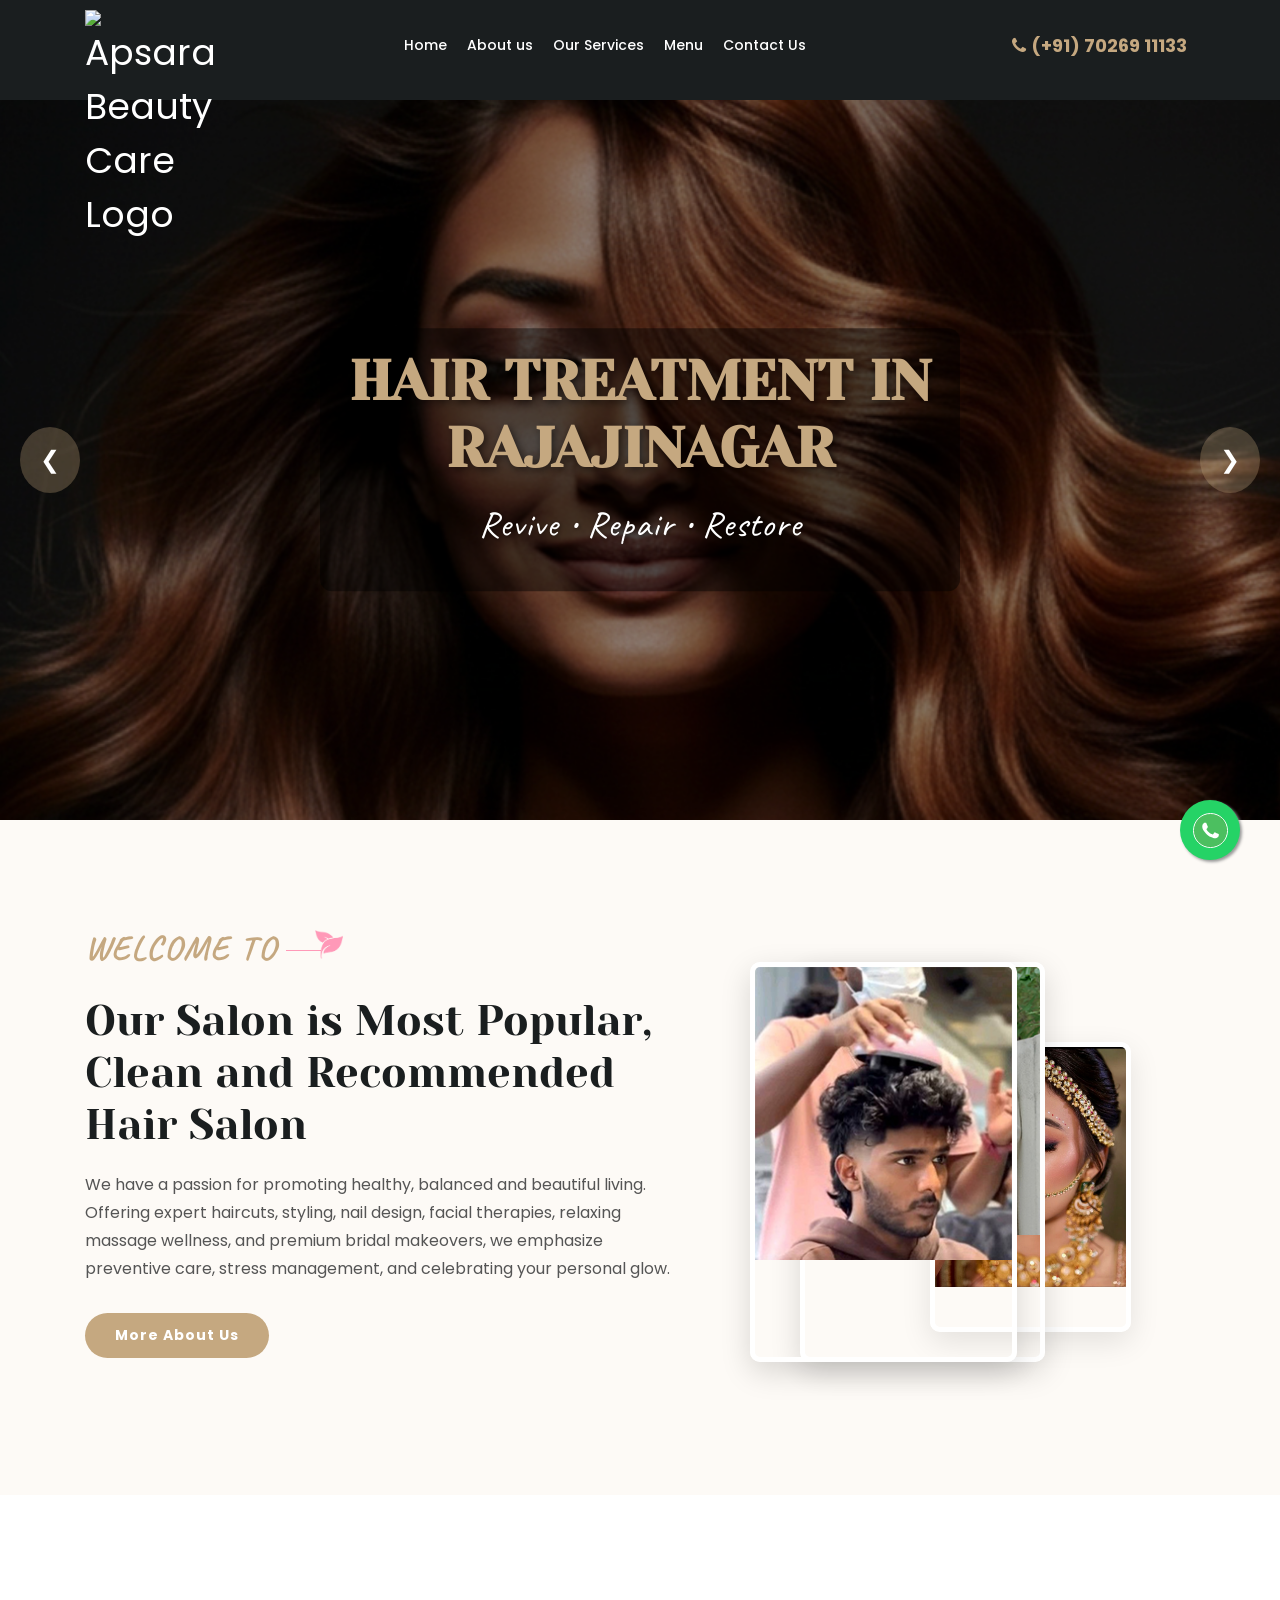
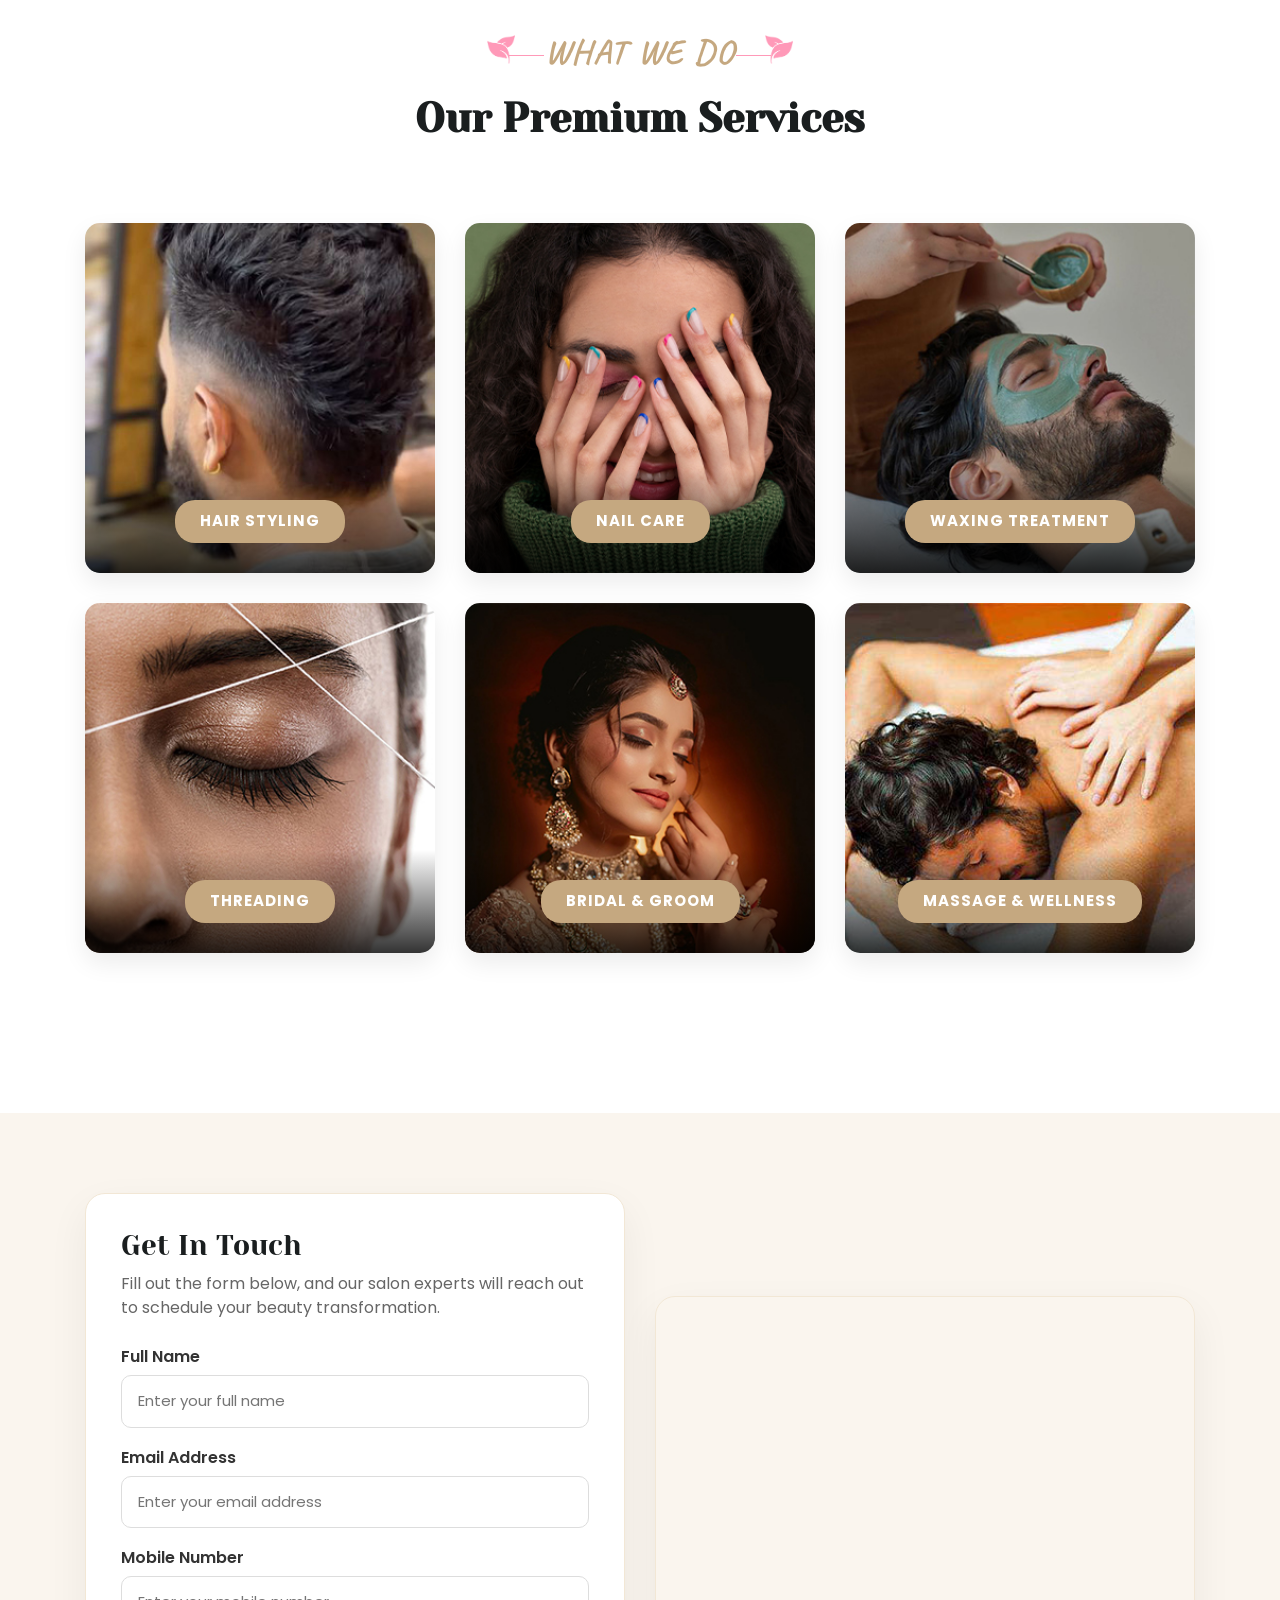
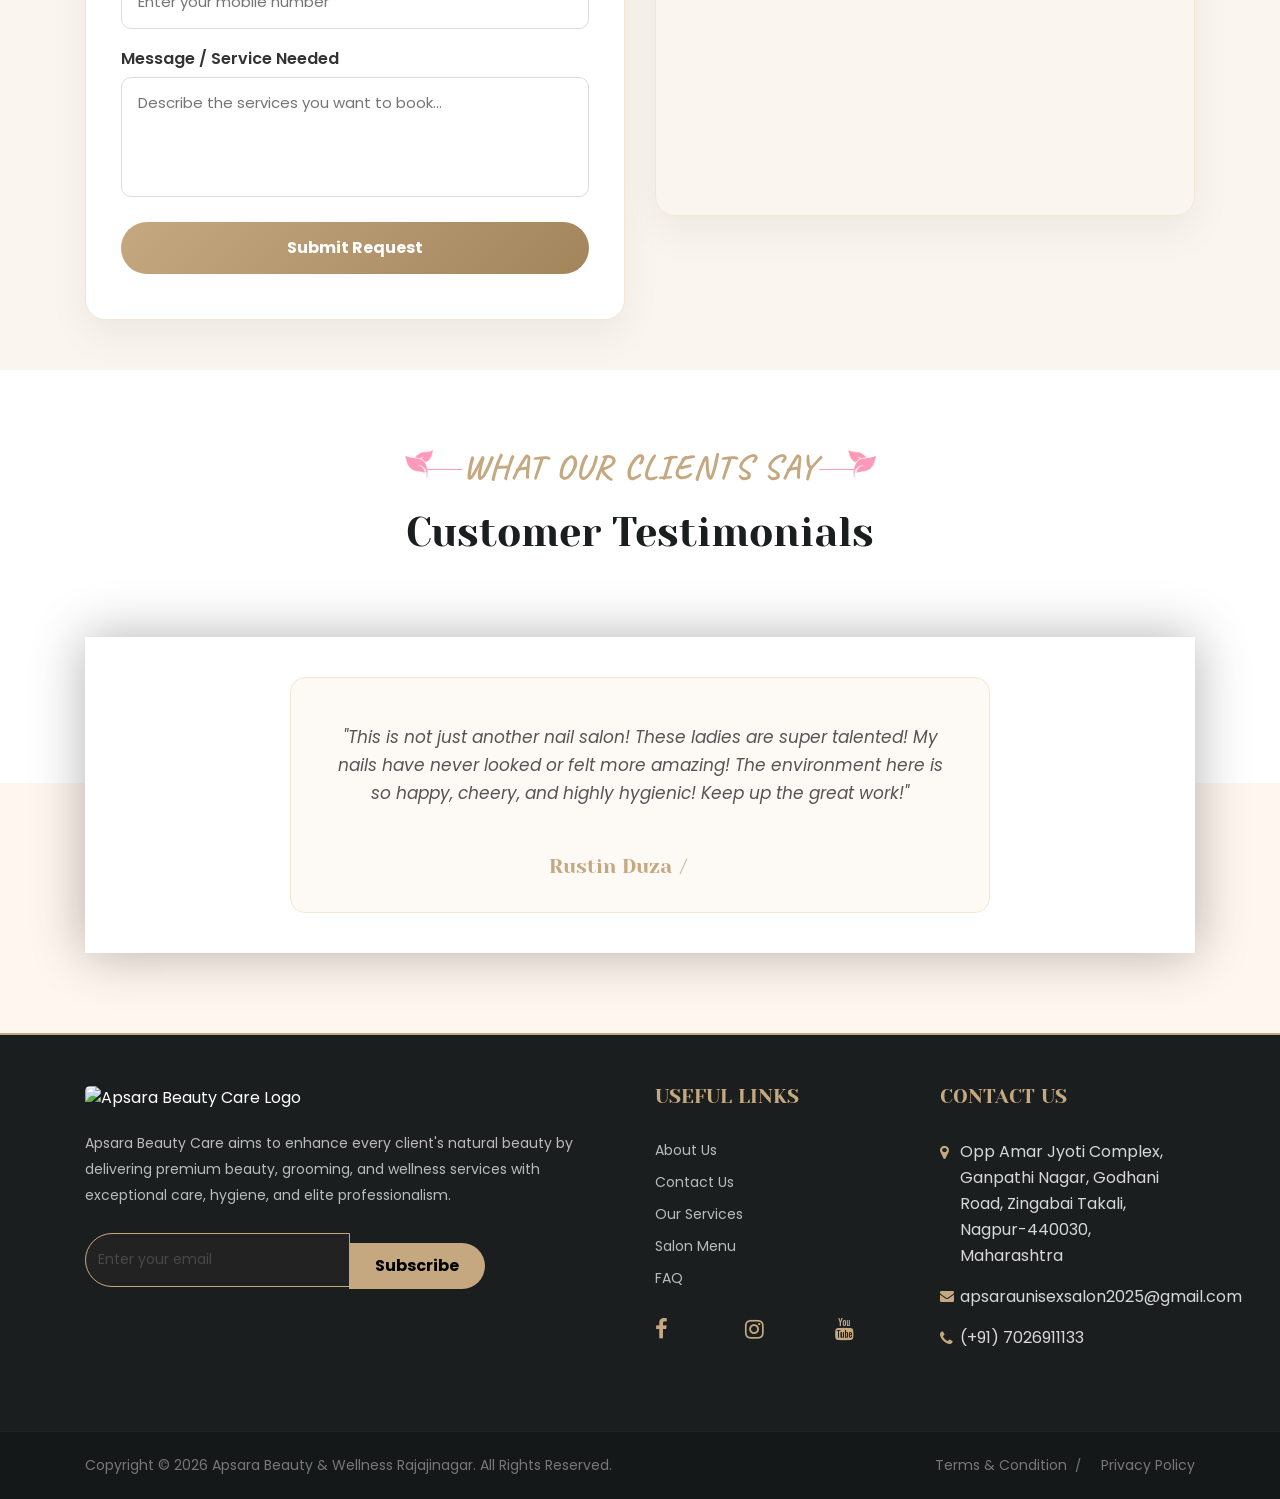
==== index.html @ 730476cd "feat: add initial project assets and core JavaScript dependencies" ====
﻿<!DOCTYPE html>
<html lang="en">

<head>
    <meta charset="utf-8">
    <meta http-equiv="X-UA-Compatible" content="IE=edge">
    <meta name="keywords"
        content="Apsara Beauty Care Rajajinagar, beauty care Rajajinagar, beauty salon Rajajinagar Bangalore, spa in Rajajinagar, skincare clinic Rajajinagar, beauty parlour Rajajinagar, best beauty salon Rajajinagar, facial treatment Rajajinagar, bridal makeup Rajajinagar, professional spa services Bangalore, organic skincare, beauty treatments West Bangalore">
    <meta name="author" content="Apsara Beauty Care">
    <meta name="robots" content="index, follow">
    <meta name="description"
        content="Apsara Beauty Care in Rajajinagar, Bangalore offers premium beauty treatments, professional spa services, and organic skincare. Experience expert facials, bridal makeup, and personalized beauty solutions. Book your appointment today!">

    <link rel="icon" href="https://www.apsarabeautycare.com/images/home/main logo_page-0001.jpg" type="image/x-icon">
    <link rel="shortcut icon" type="image/x-icon" href="https://www.apsarabeautycare.com/images/favicon.png">

    <title>Salon in Rajajinagar Bangalore – Haircuts, Bridal Makeup &amp; Skin Care Services</title>

    <meta name="viewport" content="width=device-width, initial-scale=1">

    <!-- CSS Stylesheets (Absolute paths for remote loading - will be localized) -->
    <link rel="stylesheet" type="text/css" href="css/bootstrap.min.css">
    <link rel="stylesheet" type="text/css" href="css/fontawesome/css/font-awesome.min.css">
    <link rel="stylesheet" type="text/css" href="css/owl.carousel.min.css">
    <link rel="stylesheet" type="text/css" href="css/bootstrap-select.min.css">
    <link rel="stylesheet" type="text/css" href="css/magnific-popup.min.css">
    <link rel="stylesheet" type="text/css" href="css/loader.min.css">
    <link rel="stylesheet" type="text/css" href="css/style.css">
    <link rel="stylesheet" type="text/css" href="css/flaticon.min.css">
    <link rel="stylesheet" type="text/css"
        href="https://www.apsarabeautycare.com/plugins/revolution/revolution/css/settings.css">
    <link rel="stylesheet" type="text/css"
        href="https://www.apsarabeautycare.com/plugins/revolution/revolution/css/navigation.css">

    <link href="https://fonts.googleapis.com/css?family=Yeseva+One&amp;display=swap" rel="stylesheet">
    <link href="https://fonts.googleapis.com/css?family=Caveat:400,700&amp;display=swap" rel="stylesheet">
    <link href="https://fonts.googleapis.com/css?family=Poppins&amp;display=swap" rel="stylesheet">
    <link rel="stylesheet" href="css/service.css">

    <style>
        /* Modern Hero Slide Animations & Styling */
        .slider-container {
            position: relative;
            width: 100%;
            height: 80vh;
            min-height: 500px;
            overflow: hidden;
            background: #111;
        }

        .slider {
            width: 100%;
            height: 100%;
            position: relative;
        }

        .slide {
            position: absolute;
            top: 0;
            left: 0;
            width: 100%;
            height: 100%;
            opacity: 0;
            transition: opacity 1s ease-in-out;
            display: flex;
            align-items: center;
            justify-content: center;
        }

        .slide.active {
            opacity: 1;
        }

        .slide img {
            width: 100%;
            height: 100%;
            object-fit: cover;
            filter: brightness(0.6);
        }

        .slide-content {
            position: absolute;
            text-align: center;
            color: #fff;
            z-index: 10;
            padding: 20px;
            max-width: 800px;
        }

        .slide-content h1 {
            font-family: 'Yeseva One', serif;
            font-size: 56px;
            color: #c5a880;
            text-shadow: 2px 2px 8px rgba(0, 0, 0, 0.6);
            margin-bottom: 15px;
            opacity: 0;
            transform: translateY(30px);
            transition: all 0.8s ease 0.4s;
        }

        .slide-content p {
            font-family: 'Caveat', cursive;
            font-size: 36px;
            color: #ffffff;
            text-shadow: 1px 1px 4px rgba(0, 0, 0, 0.5);
            opacity: 0;
            transform: translateY(20px);
            transition: all 0.8s ease 0.8s;
        }

        .slide.active .slide-content h1,
        .slide.active .slide-content p {
            opacity: 1;
            transform: translateY(0);
        }

        .arrow {
            position: absolute;
            top: 50%;
            transform: translateY(-50%);
            background: rgba(197, 168, 128, 0.3);
            border: none;
            color: white;
            font-size: 24px;
            padding: 15px 20px;
            cursor: pointer;
            border-radius: 50%;
            transition: 0.3s;
            z-index: 100;
        }

        .arrow:hover {
            background: rgba(197, 168, 128, 0.9);
            color: #000;
        }

        .arrow.prev {
            left: 20px;
        }

        .arrow.next {
            right: 20px;
        }

        /* Floating WhatsApp Widget styling */
        .wa-float {
            position: fixed;
            width: 60px;
            height: 60px;
            bottom: 40px;
            right: 40px;
            background-color: #25d366;
            color: #FFF;
            border-radius: 50px;
            text-align: center;
            font-size: 30px;
            box-shadow: 2px 2px 3px #999;
            z-index: 1000;
            display: flex;
            align-items: center;
            justify-content: center;
            transition: all 0.3s ease;
        }

        .wa-float:hover {
            transform: scale(1.1);
            background-color: #128c7e;
        }

        .wa-float svg {
            width: 35px;
            height: 35px;
            fill: currentColor;
        }

        /* Testimonial slider setup */
        .testimonial-home {
            padding: 40px 0;
        }

        .testimonial-2 {
            background: #fdfaf6;
            border: 1px solid #f2e7d5;
            padding: 30px;
            border-radius: 15px;
            text-align: center;
            max-width: 700px;
            margin: 0 auto;
        }

        .testimonial-text p {
            font-size: 17px;
            line-height: 28px;
            color: #555;
            font-style: italic;
        }

        .testimonial-name {
            font-family: 'Yeseva One', serif;
            color: #c5a880;
            font-size: 20px;
            margin-top: 15px;
            display: block;
        }

        /* Contact Form Styles */
        .contact-form {
            background: #ffffff;
            padding: 35px;
            border-radius: 20px;
            box-shadow: 0 15px 40px rgba(0, 0, 0, 0.06);
            border: 1px solid #f2e7d5;
        }

        .contact-form h2 {
            font-family: 'Yeseva One', serif;
            font-size: 28px;
            color: #1A1E1F;
            margin-bottom: 10px;
        }

        .contact-form p {
            color: #666;
            margin-bottom: 25px;
        }

        .contact-form .field {
            margin-bottom: 18px;
        }

        .contact-form label {
            display: block;
            margin-bottom: 6px;
            font-weight: 600;
            color: #333;
        }

        .contact-form input,
        .contact-form textarea {
            width: 100%;
            padding: 14px 16px;
            border-radius: 10px;
            border: 1px solid #ddd;
            font-size: 15px;
            transition: 0.3s;
        }

        .contact-form textarea {
            height: 120px;
            resize: none;
        }

        .contact-form input:focus,
        .contact-form textarea:focus {
            border-color: #c5a880;
            box-shadow: 0 0 8px rgba(197, 168, 128, 0.3);
            outline: none;
        }

        .contact-form button {
            width: 100%;
            padding: 14px;
            background: linear-gradient(135deg, #c5a880, #a3855c);
            color: #fff;
            border: none;
            border-radius: 30px;
            font-size: 16px;
            cursor: pointer;
            transition: 0.3s;
            font-weight: bold;
        }

        .contact-form button:hover {
            transform: translateY(-2px);
            box-shadow: 0 10px 25px rgba(197, 168, 128, 0.4);
        }

        .contact-map {
            width: 100%;
            height: 520px;
            border-radius: 20px;
            overflow: hidden;
            box-shadow: 0 15px 40px rgba(0, 0, 0, 0.06);
            border: 1px solid #f2e7d5;
        }

        .contact-map iframe {
            width: 100%;
            height: 100%;
            border: 0;
        }

        @media (max-width: 991px) {
            .contact-form {
                margin-bottom: 30px;
            }

            .slider-container {
                height: 60vh;
            }

            .slide-content h1 {
                font-size: 36px;
            }

            .slide-content p {
                font-size: 24px;
            }
        }
    </style>
</head>

<body id="bg">
    <div class="page-wraper">

        <!-- HEADER -->
        <header class="site-header header-style-1 mobile-sider-drawer-menu" style="background-color: #1A1E1F">
            <div class="sticky-wrapper" style="height: 100px;">
                <div class="sticky-header main-bar-wraper navbar-expand-lg is-fixed">
                    <div class="main-bar">
                        <div class="container">
                            <div class="logo-header">
                                <div class="logo-header-inner logo-header-one">
                                    <a href="index.html">
                                        <img src="https://www.apsarabeautycare.com/images/home/main logo_page-0001.jpg"
                                            alt="Apsara Beauty Care Logo">
                                    </a>
                                </div>
                            </div>

                            <!-- Mobile Menu Trigger -->
                            <button id="mobile-side-drawer" data-target=".header-nav" data-toggle="collapse"
                                type="button" class="navbar-toggler collapsed">
                                <span class="sr-only">Toggle navigation</span>
                                <span class="icon-bar icon-bar-first"></span>
                                <span class="icon-bar icon-bar-two"></span>
                                <span class="icon-bar icon-bar-three"></span>
                            </button>

                            <!-- Phone Call Link -->
                            <div class="extra-nav header-nav">
                                <div class="extra-cell">
                                    <a href="tel:+917026911133" class="text-gold px-2"
                                        style="font-size: 18px; font-weight: bold; color: #c5a880 !important; text-decoration: none;">
                                        <i class="fa fa-phone" style="margin-right: 5px;"></i>(+91) 70269 11133
                                    </a>
                                </div>
                            </div>

                            <!-- Navigation Menu -->
                            <div
                                class="nav-animation header-nav navbar-collapse collapse d-flex justify-content-center">
                                <ul class="nav navbar-nav">
                                    <li class="active"><a href="index.html">Home</a></li>
                                    <li><a href="about-1.html">About us</a></li>
                                    <li class="has-child">
                                        <a href="javascript:void(0);">Our Services</a>
                                        <div class="fa fa-angle-right submenu-toogle"></div>
                                        <ul class="sub-menu">
                                            <li><a href="hairstyling.html">Hair Services</a></li>
                                            <li><a href="nailservice.html">Nail Service</a></li>
                                            <li><a href="waxingservice.html">Waxing Service</a></li>
                                            <li><a href="threading.html">Threading Service</a></li>
                                            <li><a href="facial.html">Facial Service</a></li>
                                            <li><a href="massage&wellness.html">Massage &amp; Wellness Service</a></li>
                                            <li><a href="bridal.html">Bridal &amp; groom Service</a></li>
                                        </ul>
                                    </li>
                                    <li><a href="menu.html">Menu</a></li>
                                    <li><a href="contact-1.html">Contact Us</a></li>
                                </ul>
                            </div>
                        </div>
                    </div>
                </div>
            </div>
        </header>

        <!-- HERO BANNER / SLIDER -->
        <div class="slider-container">
            <div class="slider">
                <!-- Slide 1 -->
                <div class="slide active">
                    <img src="images/banner/hairtreatment.jpg" alt="Hair Treatment">
                    <div class="slide-content">
                        <h1>Hair Treatment in Rajajinagar</h1>
                        <p>Revive • Repair • Restore</p>
                    </div>
                </div>
                <!-- Slide 2 -->
                <div class="slide">
                    <img src="images/colarge/bridalbanner.jpg" alt="Bridal Makeup">
                    <div class="slide-content">
                        <h1>Bridal Makeup in Rajajinagar</h1>
                        <p>Your Perfect Wedding Look</p>
                    </div>
                </div>
                <!-- Slide 3 -->
                <div class="slide">
                    <img src="https://www.apsarabeautycare.com/images/banner/massagebanner (2).jpg"
                        alt="Relaxing Massage">
                    <div class="slide-content">
                        <h1>Relaxing Massage in Rajajinagar</h1>
                        <p>Feel the Calm &amp; Comfort</p>
                    </div>
                </div>
            </div>
            <button class="arrow prev">❮</button>
            <button class="arrow next">❯</button>
        </div>

        <!-- ABOUT SECTION -->
        <div class="section-full p-t80 p-b50 welcome-section-outer" style="background-color: #fdfaf6;">
            <div class="welcome-section-top">
                <div class="container">
                    <div class="row align-items-center">
                        <div class="col-lg-7 col-md-12">
                            <div class="welcom-to-section">
                                <div class="left wt-small-separator-outer">
                                    <div class="wt-small-separator">
                                        <div class="sep-leaf-left"><img src="images/sep-leaf-left.png"
                                                alt="Decoration Leaf"></div>
                                        <div
                                            style="color: #c5a880; font-weight: bold; text-transform: uppercase; letter-spacing: 2px;">
                                            Welcome to</div>
                                        <div class="sep-leaf-right"><img src="images/sep-leaf-right.png"
                                                alt="Decoration Leaf"></div>
                                    </div>
                                </div>
                                <h2
                                    style="font-family: 'Yeseva One', serif; font-size: 42px; line-height: 52px; color: #1A1E1F; margin-top: 15px; margin-bottom: 20px;">
                                    Our Salon is Most Popular, Clean and Recommended Hair Salon
                                </h2>
                                <p style="font-size: 16px; line-height: 28px; color: #555; margin-bottom: 30px;">
                                    We have a passion for promoting healthy, balanced and beautiful living. Offering
                                    expert haircuts, styling, nail design, facial therapies, relaxing massage wellness,
                                    and premium bridal makeovers, we emphasize preventive care, stress management, and
                                    celebrating your personal glow.
                                </p>
                                <div class="welcom-to-section-bottom">
                                    <div class="welcom-btn-position"><a href="about-1.html"
                                            class="site-button site-btn-effect"
                                            style="background-color: #c5a880; color: #fff; padding: 12px 30px; border-radius: 30px; font-weight: bold; text-decoration: none; display: inline-block; transition: 0.3s;">More
                                            About Us</a></div>
                                </div>
                                <div class="hilite-large-title"
                                    style="opacity: 0.03; font-size: 120px; font-family: 'Yeseva One', serif; position: absolute; top: -20px; left: -10px; z-index: -1;">
                                    <span>Welcome</span>
                                </div>
                            </div>
                        </div>
                        <div class="col-lg-5 col-md-12 m-t30">
                            <div class="img-colarge" style="position: relative; height: 400px; width: 100%;">
                                <div class="colarge-1"
                                    style="position: absolute; width: 60%; top: 0; left: 0; z-index: 3; box-shadow: 0 10px 30px rgba(0,0,0,0.15); border-radius: 10px; overflow: hidden; border: 5px solid #fff;">
                                    <img src="images/colarge/haircut.jpg" alt="Haircut Styling"
                                        style="width: 100%; display: block;">
                                </div>
                                <div class="colarge-2"
                                    style="position: absolute; width: 55%; bottom: 0; right: 0; z-index: 2; box-shadow: 0 10px 30px rgba(0,0,0,0.15); border-radius: 10px; overflow: hidden; border: 5px solid #fff;">
                                    <img src="images/banner/groom.jpg" alt="Grooming Care"
                                        style="width: 100%; display: block;">
                                </div>
                                <div class="colarge-3 slide-right"
                                    style="position: absolute; width: 45%; top: 20%; right: 10%; z-index: 1; box-shadow: 0 10px 30px rgba(0,0,0,0.1); border-radius: 10px; overflow: hidden; border: 5px solid #fff;">
                                    <img src="images/banner/click1.jpg" alt="Nail Services"
                                        style="width: 100%; display: block;">
                                </div>
                            </div>
                        </div>
                    </div>
                </div>
            </div>
        </div>

        <!-- SERVICES GRID SECTION -->
        <div class="section-full p-t80 p-b70 bg-white bg-no-repeat bg-top-right"
            style="background-image:url(https://www.apsarabeautycare.com/images/background/bubble-bg.png)">
            <section class="services">
                <div class="container">
                    <div class="center wt-small-separator-outer section-head text-center m-b50">
                        <div class="wt-small-separator d-inline-flex">
                            <div class="sep-leaf-left"><img src="images/sep-leaf-left.png" alt=""></div>
                            <div
                                style="color: #c5a880; font-weight: bold; text-transform: uppercase; letter-spacing: 2px;">
                                What We Do</div>
                            <div class="sep-leaf-right"><img src="images/sep-leaf-right.png" alt=""></div>
                        </div>
                        <h2
                            style="font-family: 'Yeseva One', serif; font-size: 40px; color: #1A1E1F; margin-top: 10px;">
                            Our Premium Services</h2>
                    </div>

                    <div class="row">
                        <!-- Service Card 1: Hair -->
                        <div class="col-lg-4 col-md-6 col-sm-12 m-b30">
                            <div class="service-card-new"
                                style="position: relative; border-radius: 15px; overflow: hidden; box-shadow: 0 10px 25px rgba(0,0,0,0.08); transition: 0.3s; height: 350px;">
                                <img src="images/banner/click.jpg" alt="Hair Service"
                                    style="width: 100%; height: 100%; object-fit: cover;">
                                <div
                                    style="position: absolute; bottom: 0; left: 0; width: 100%; background: linear-gradient(to top, rgba(0,0,0,0.8), transparent); padding: 30px 20px; text-align: center;">
                                    <a href="hairstyling.html" class="service-btn"
                                        style="background-color: #c5a880; color: #fff; padding: 10px 25px; border-radius: 20px; font-weight: bold; text-decoration: none; display: inline-block; transition: 0.3s; text-transform: uppercase; letter-spacing: 1px;">Hair
                                        Styling</a>
                                </div>
                            </div>
                        </div>
                        <!-- Service Card 2: Nail -->
                        <div class="col-lg-4 col-md-6 col-sm-12 m-b30">
                            <div class="service-card-new"
                                style="position: relative; border-radius: 15px; overflow: hidden; box-shadow: 0 10px 25px rgba(0,0,0,0.08); transition: 0.3s; height: 350px;">
                                <img src="images/colarge/nail.jpg" alt="Nail Service"
                                    style="width: 100%; height: 100%; object-fit: cover;">
                                <div
                                    style="position: absolute; bottom: 0; left: 0; width: 100%; background: linear-gradient(to top, rgba(0,0,0,0.8), transparent); padding: 30px 20px; text-align: center;">
                                    <a href="nailservice.html" class="service-btn"
                                        style="background-color: #c5a880; color: #fff; padding: 10px 25px; border-radius: 20px; font-weight: bold; text-decoration: none; display: inline-block; transition: 0.3s; text-transform: uppercase; letter-spacing: 1px;">Nail
                                        Care</a>
                                </div>
                            </div>
                        </div>
                        <!-- Service Card 3: Waxing -->
                        <div class="col-lg-4 col-md-6 col-sm-12 m-b30">
                            <div class="service-card-new"
                                style="position: relative; border-radius: 15px; overflow: hidden; box-shadow: 0 10px 25px rgba(0,0,0,0.08); transition: 0.3s; height: 350px;">
                                <img src="images/colarge/facewax.jpg" alt="Waxing Service"
                                    style="width: 100%; height: 100%; object-fit: cover;">
                                <div
                                    style="position: absolute; bottom: 0; left: 0; width: 100%; background: linear-gradient(to top, rgba(0,0,0,0.8), transparent); padding: 30px 20px; text-align: center;">
                                    <a href="waxingservice.html" class="service-btn"
                                        style="background-color: #c5a880; color: #fff; padding: 10px 25px; border-radius: 20px; font-weight: bold; text-decoration: none; display: inline-block; transition: 0.3s; text-transform: uppercase; letter-spacing: 1px;">Waxing
                                        Treatment</a>
                                </div>
                            </div>
                        </div>
                        <!-- Service Card 4: Threading -->
                        <div class="col-lg-4 col-md-6 col-sm-12 m-b30">
                            <div class="service-card-new"
                                style="position: relative; border-radius: 15px; overflow: hidden; box-shadow: 0 10px 25px rgba(0,0,0,0.08); transition: 0.3s; height: 350px;">
                                <img src="images/colarge/eyebrow.jpg" alt="Threading Service"
                                    style="width: 100%; height: 100%; object-fit: cover;">
                                <div
                                    style="position: absolute; bottom: 0; left: 0; width: 100%; background: linear-gradient(to top, rgba(0,0,0,0.8), transparent); padding: 30px 20px; text-align: center;">
                                    <a href="threading.html" class="service-btn"
                                        style="background-color: #c5a880; color: #fff; padding: 10px 25px; border-radius: 20px; font-weight: bold; text-decoration: none; display: inline-block; transition: 0.3s; text-transform: uppercase; letter-spacing: 1px;">Threading</a>
                                </div>
                            </div>
                        </div>
                        <!-- Service Card 5: Bridal & Groom -->
                        <div class="col-lg-4 col-md-6 col-sm-12 m-b30">
                            <div class="service-card-new"
                                style="position: relative; border-radius: 15px; overflow: hidden; box-shadow: 0 10px 25px rgba(0,0,0,0.08); transition: 0.3s; height: 350px;">
                                <img src="images/colarge/bridal.jpg" alt="Bridal Service"
                                    style="width: 100%; height: 100%; object-fit: cover;">
                                <div
                                    style="position: absolute; bottom: 0; left: 0; width: 100%; background: linear-gradient(to top, rgba(0,0,0,0.8), transparent); padding: 30px 20px; text-align: center;">
                                    <a href="bridal.html" class="service-btn"
                                        style="background-color: #c5a880; color: #fff; padding: 10px 25px; border-radius: 20px; font-weight: bold; text-decoration: none; display: inline-block; transition: 0.3s; text-transform: uppercase; letter-spacing: 1px;">Bridal
                                        &amp; Groom</a>
                                </div>
                            </div>
                        </div>
                        <!-- Service Card 6: Massage & Wellness -->
                        <div class="col-lg-4 col-md-6 col-sm-12 m-b30">
                            <div class="service-card-new"
                                style="position: relative; border-radius: 15px; overflow: hidden; box-shadow: 0 10px 25px rgba(0,0,0,0.08); transition: 0.3s; height: 350px;">
                                <img src="images/colarge/massage.jpg" alt="Massage Service"
                                    style="width: 100%; height: 100%; object-fit: cover;">
                                <div
                                    style="position: absolute; bottom: 0; left: 0; width: 100%; background: linear-gradient(to top, rgba(0,0,0,0.8), transparent); padding: 30px 20px; text-align: center;">
                                    <a href="massage&wellness.html" class="service-btn"
                                        style="background-color: #c5a880; color: #fff; padding: 10px 25px; border-radius: 20px; font-weight: bold; text-decoration: none; display: inline-block; transition: 0.3s; text-transform: uppercase; letter-spacing: 1px;">Massage
                                        &amp; Wellness</a>
                                </div>
                            </div>
                        </div>
                    </div>
                </div>
            </section>
        </div>

        <!-- GET IN TOUCH / BOOKING & MAP SECTION -->
        <div class="section-full p-t80 p-b50" style="background-color: #faf5ee;">
            <div class="container">
                <div class="section-content">
                    <div class="row align-items-center">
                        <div class="col-lg-6 col-md-12 col-sm-12">
                            <div class="contact-form">
                                <h2>Get In Touch</h2>
                                <p>Fill out the form below, and our salon experts will reach out to schedule your beauty
                                    transformation.</p>
                                <form method="post" action="send.php">
                                    <div class="field">
                                        <label>Full Name</label>
                                        <input type="text" name="name" placeholder="Enter your full name" required>
                                    </div>
                                    <div class="field">
                                        <label>Email Address</label>
                                        <input type="email" name="email" placeholder="Enter your email address"
                                            required>
                                    </div>
                                    <div class="field">
                                        <label>Mobile Number</label>
                                        <input type="tel" name="phone" placeholder="Enter your mobile number">
                                    </div>
                                    <div class="field">
                                        <label>Message / Service Needed</label>
                                        <textarea name="message" placeholder="Describe the services you want to book..."
                                            required></textarea>
                                    </div>
                                    <button type="submit">Submit Request</button>
                                </form>
                                <div id="statusMsg" style="margin-top:10px;"></div>
                            </div>
                        </div>
                        <div class="col-lg-6 col-md-12 col-sm-12">
                            <div class="contact-map">
                                <iframe
                                    src="https://www.google.com/maps/embed?pb=!1m14!1m12!1m3!1d62201.36888911301!2d77.54085247384413!3d12.998338803625968!2m3!1f0!2f0!3f0!3m2!1i1024!2i768!4f13.1!5e0!3m2!1sen!2sin!4v1767880446849!5m2!1sen!2sin"
                                    allowfullscreen="" loading="lazy"
                                    referrerpolicy="no-referrer-when-downgrade"></iframe>
                            </div>
                        </div>
                    </div>
                </div>
            </div>
        </div>

        <!-- TESTIMONIALS SECTION -->
        <div class="section-full p-t80 p-b80 bg-white testimonial-2-outer">
            <div class="container">
                <div class="center wt-small-separator-outer section-head text-center m-b50">
                    <div class="wt-small-separator d-inline-flex">
                        <div class="sep-leaf-left"><img src="images/sep-leaf-left.png" alt=""></div>
                        <div style="color: #c5a880; font-weight: bold; text-transform: uppercase; letter-spacing: 2px;">
                            What our clients say</div>
                        <div class="sep-leaf-right"><img src="images/sep-leaf-right.png" alt=""></div>
                    </div>
                    <h2 style="font-family: 'Yeseva One', serif; font-size: 40px; color: #1A1E1F; margin-top: 10px;">
                        Customer Testimonials</h2>
                </div>

                <div class="section-content testimonial-home bg-cover"
                    style="background-image:url(https://www.apsarabeautycare.com/images/background/add-bg.png)">
                    <div class="testimonial-2">
                        <div class="testimonial-content">
                            <div class="testimonial-text">
                                <p>"This is not just another nail salon! These ladies are super talented! My nails have
                                    never looked or felt more amazing! The environment here is so happy, cheery, and
                                    highly hygienic! Keep up the great work!"</p>
                            </div>
                            <div class="testimonial-detail clearfix">
                                <div class="testimonial-info">
                                    <span class="testimonial-name">Rustin Duza</span>
                                </div>
                            </div>
                        </div>
                    </div>
                </div>
            </div>
        </div>

        <!-- FOOTER -->
        <footer class="site-footer footer-large text-white"
            style="background-color: #1A1E1F; border-top: 2px solid #c5a880;">
            <div class="footer-top p-t80 p-b40">
                <div class="container">
                    <div class="row">
                        <!-- Footer Col 1: About & Newsletter -->
                        <div class="col-lg-6 col-md-12 col-sm-12 m-b30">
                            <div class="widget widget_about">
                                <div class="logo-footer clearfix p-b20">
                                    <a href="index.html">
                                        <img src="https://www.apsarabeautycare.com/images/home/main logo_page-0001.jpg"
                                            alt="Apsara Beauty Care Logo" style="width: 120px; border-radius: 5px;">
                                    </a>
                                </div>
                                <p style="color: #bbb; line-height: 26px; margin-bottom: 25px;">
                                    Apsara Beauty Care aims to enhance every client's natural beauty by delivering
                                    premium beauty, grooming, and wellness services with exceptional care, hygiene, and
                                    elite professionalism.
                                </p>
                                <div class="newsletter-input" style="max-width: 400px;">
                                    <div class="input-group">
                                        <input id="email-subscribe" type="text" class="form-control"
                                            placeholder="Enter your email"
                                            style="border-radius: 30px 0 0 30px; border: 1px solid #c5a880; background: #222; color: #fff;">
                                        <div class="input-group-append">
                                            <button type="submit" class="btn"
                                                style="background-color: #c5a880; color: #000; font-weight: bold; border-radius: 0 30px 30px 0; padding: 10px 25px; transition: 0.3s;">Subscribe</button>
                                        </div>
                                    </div>
                                </div>
                            </div>
                        </div>

                        <!-- Footer Col 2: Useful Links -->
                        <div class="col-lg-3 col-md-6 col-sm-12 m-b30">
                            <div class="widget widget_services">
                                <h4 class="widget-title"
                                    style="font-family: 'Yeseva One', serif; font-size: 20px; color: #c5a880; margin-bottom: 25px; text-transform: uppercase;">
                                    Useful Links</h4>
                                <ul style="list-style: none; padding-left: 0; line-height: 36px;">
                                    <li><a href="about-1.html"
                                            style="color: #bbb; text-decoration: none; transition: 0.3s;">About Us</a>
                                    </li>
                                    <li><a href="contact-1.html"
                                            style="color: #bbb; text-decoration: none; transition: 0.3s;">Contact Us</a>
                                    </li>
                                    <li><a href="services-1.html"
                                            style="color: #bbb; text-decoration: none; transition: 0.3s;">Our
                                            Services</a></li>
                                    <li><a href="menu.html"
                                            style="color: #bbb; text-decoration: none; transition: 0.3s;">Salon Menu</a>
                                    </li>
                                    <li><a href="javascript:void(0);"
                                            style="color: #bbb; text-decoration: none; transition: 0.3s;">FAQ</a></li>
                                </ul>
                                <ul style="list-style: none; padding-left: 0; display: flex; margin-top: 20px;">
                                    <li style="margin-right: 15px;"><a
                                            href="https://www.facebook.com/share/p/1Bg66G38jL/" target="_blank"
                                            style="color: #c5a880; font-size: 22px;"><i class="fa fa-facebook"></i></a>
                                    </li>
                                    <li style="margin-right: 15px;"><a
                                            href="https://www.instagram.com/salon_rajajinagar?igsh=dTg0MzBpd2xlc2pu"
                                            target="_blank" style="color: #c5a880; font-size: 22px;"><i
                                                class="fa fa-instagram"></i></a></li>
                                    <li><a href="javascript:void(0);" style="color: #c5a880; font-size: 22px;"><i
                                                class="fa fa-youtube"></i></a></li>
                                </ul>
                            </div>
                        </div>

                        <!-- Footer Col 3: Contact Info -->
                        <div class="col-lg-3 col-md-6 col-sm-12 m-b30">
                            <div class="widget recent-posts-entry">
                                <h4 class="widget-title"
                                    style="font-family: 'Yeseva One', serif; font-size: 20px; color: #c5a880; margin-bottom: 25px; text-transform: uppercase;">
                                    Contact Us</h4>
                                <ul class="widget_address"
                                    style="list-style: none; padding-left: 0; line-height: 28px; color: #bbb;">
                                    <li style="margin-bottom: 15px;"><i class="fa fa-map-marker"
                                            style="color: #c5a880; margin-right: 10px; font-size: 16px;"></i>Opp Amar
                                        Jyoti Complex, Ganpathi Nagar, Godhani Road, Zingabai Takali, Nagpur-440030,
                                        Maharashtra</li>
                                    <li style="margin-bottom: 15px;"><i class="fa fa-envelope"
                                            style="color: #c5a880; margin-right: 10px; font-size: 14px;"></i>
                                        apsaraunisexsalon2025@gmail.com</li>
                                    <li><i class="fa fa-phone"
                                            style="color: #c5a880; margin-right: 10px; font-size: 16px;"></i>(+91)
                                        7026911133</li>
                                </ul>
                            </div>
                        </div>
                    </div>
                </div>
            </div>

            <!-- Bottom Footer Bar -->
            <div class="footer-bottom"
                style="background-color: #151819; padding: 20px 0; border-top: 1px solid rgba(255,255,255,0.05);">
                <div class="container">
                    <div class="row align-items-center">
                        <div class="col-md-6 text-center text-md-left">
                            <span class="copyrights-text" style="color: #777; font-size: 14px;">Copyright © 2026 Apsara
                                Beauty &amp; Wellness Rajajinagar. All Rights Reserved.</span>
                        </div>
                        <div class="col-md-6 text-center text-md-right mt-2 mt-md-0">
                            <ul class="copyrights-nav"
                                style="list-style: none; padding-left: 0; display: inline-flex; margin-bottom: 0;">
                                <li style="margin-left: 20px;"><a href="javascript:void(0);"
                                        style="color: #777; font-size: 14px; text-decoration: none;">Terms &amp;
                                        Condition</a></li>
                                <li style="margin-left: 20px;"><a href="javascript:void(0);"
                                        style="color: #777; font-size: 14px; text-decoration: none;">Privacy Policy</a>
                                </li>
                            </ul>
                        </div>
                    </div>
                </div>
            </div>
        </footer>

        <!-- Scroll to Top Button -->
        <button class="scroltop"
            style="background-color: #c5a880; border: none; border-radius: 5px; color: #fff; width: 40px; height: 40px; position: fixed; bottom: 40px; left: 40px; display: none; z-index: 999; cursor: pointer; justify-content: center; align-items: center; box-shadow: 0 5px 15px rgba(0,0,0,0.1);"><span
                class="fa fa-angle-up relative" id="btn-vibrate" style="font-size: 20px;"></span></button>
    </div>

    <!-- WhatsApp Floating Widget -->
    <a href="https://wa.me/+917026911133" target="_blank" class="wa-float" aria-label="Chat on WhatsApp">
        <svg viewBox="0 0 24 24">
            <path
                d="M17.472 14.382c-.297-.149-1.758-.867-2.03-.967-.273-.099-.472-.149-.67.149-.198.297-.768.967-.94 1.165-.173.198-.347.223-.644.074-.297-.149-1.255-.462-2.39-1.475-.883-.788-1.48-1.761-1.653-2.059-.173-.297-.018-.458.13-.606.134-.133.297-.347.446-.521.149-.173.198-.298.298-.497.099-.198.05-.372-.025-.521-.075-.148-.669-1.611-.916-2.207-.242-.579-.487-.501-.67-.51l-.57-.01c-.198 0-.52.074-.792.372-.272.297-1.04 1.016-1.04 2.479 0 1.462 1.065 2.875 1.213 3.074.149.198 2.095 3.2 5.077 4.487.71.306 1.263.489 1.694.626.712.227 1.36.195 1.872.118.571-.085 1.758-.718 2.007-1.413.248-.695.248-1.29.173-1.413-.074-.124-.272-.198-.57-.347z"
                fill="white"></path>
            <path
                d="M20.52 3.48A11.94 11.94 0 0 0 12 0C5.373 0 .12 5.253.12 11.88c0 2.118.558 4.178 1.611 6.018L0 24l6.305-1.654a11.86 11.86 0 0 0 5.667 1.46h.028c6.627 0 11.88-5.253 11.88-11.88 0-3.18-1.243-6.166-3.96-8.345z"
                fill="white" opacity="0.2"></path>
        </svg>
    </a>

    <!-- Core Scripts (Linked to original files - will be downloaded and localized) -->
    <script src="js/jquery-2.2.0.min.js"></script>
    <script src="js/popper.min.js"></script>
    <script src="js/bootstrap.min.js"></script>
    <script src="js/bootstrap-select.min.js"></script>
    <script src="js/magnific-popup.min.js"></script>
    <script src="js/waypoints.min.js"></script>
    <script src="js/counterup.min.js"></script>
    <script src="js/waypoints-sticky.min.js"></script>
    <script src="js/isotope.pkgd.min.js"></script>
    <script src="js/owl.carousel.min.js"></script>
    <script src="js/stellar.min.js"></script>
    <script src="js/theia-sticky-sidebar.js"></script>
    <script src="js/custom.js"></script>

    <!-- Slider JS Logic -->
    <script>
        // Custom Hero Slide Logic
        const slides = document.querySelectorAll(".slide");
        const nextBtn = document.querySelector(".next");
        const prevBtn = document.querySelector(".prev");
        let currentIndex = 0;
        let autoSlide;

        function showSlide(index) {
            slides.forEach(slide => slide.classList.remove("active"));
            slides[index].classList.add("active");
        }
        function nextSlide() {
            currentIndex = (currentIndex + 1) % slides.length;
            showSlide(currentIndex);
        }
        function prevSlide() {
            currentIndex = (currentIndex - 1 + slides.length) % slides.length;
            showSlide(currentIndex);
        }
        function startAutoSlide() {
            autoSlide = setInterval(nextSlide, 4500);
        }
        function stopAutoSlide() {
            clearInterval(autoSlide);
        }

        nextBtn.addEventListener("click", () => { stopAutoSlide(); nextSlide(); startAutoSlide(); });
        prevBtn.addEventListener("click", () => { stopAutoSlide(); prevSlide(); startAutoSlide(); });
        startAutoSlide();

        // Scroll to top button visibility toggle
        window.addEventListener('scroll', () => {
            const scrollBtn = document.querySelector('.scroltop');
            if (window.scrollY > 300) {
                scrollBtn.style.display = 'flex';
            } else {
                scrollBtn.style.display = 'none';
            }
        });

        // Smooth scroll to top
        document.querySelector('.scroltop').addEventListener('click', () => {
            window.scrollTo({
                top: 0,
                behavior: 'smooth'
            });
        });
    </script>
</body>

</html>
---- css/loader.min.css ----
.cssload-loader * {
	box-sizing: border-box;
		-o-box-sizing: border-box;
		-ms-box-sizing: border-box;
		-webkit-box-sizing: border-box;
		-moz-box-sizing: border-box;
}

.cssload-loader {
	position: absolute;
	left: 50%;
	overflow: hidden;
	
	width: 150px;
	height: 150px;
	
	margin-top: -75px;
	margin-left: -75px;
	
	perspective: 450px;
		-o-perspective: 450px;
		-ms-perspective: 450px;
		-webkit-perspective: 450px;
		-moz-perspective: 450px;
	transform-style: perserve-3d;
		-o-transform-style: perserve-3d;
		-ms-transform-style: perserve-3d;
		-webkit-transform-style: perserve-3d;
		-moz-transform-style: perserve-3d;
}

.cssload-dots {
	position: absolute;
	top: 0;
	left: 0;
	
	width: 100%;
	height: 100%;
	
	perspective: 450px;
		-o-perspective: 450px;
		-ms-perspective: 450px;
		-webkit-perspective: 450px;
		-moz-perspective: 450px;
	transform-style: perserve-3d;
		-o-transform-style: perserve-3d;
		-ms-transform-style: perserve-3d;
		-webkit-transform-style: perserve-3d;
		-moz-transform-style: perserve-3d;
	
	animation: cssload-dots 7800ms cubic-bezierrgb(0,0,0) infinite;
		-o-animation: cssload-dots 7800ms cubic-bezierrgb(0,0,0) infinite;
		-ms-animation: cssload-dots 7800ms cubic-bezierrgb(0,0,0) infinite;
		-webkit-animation: cssload-dots 7800ms cubic-bezierrgb(0,0,0) infinite;
		-moz-animation: cssload-dots 7800ms cubic-bezierrgb(0,0,0) infinite;
}



.cssload-dot {
	position: absolute;
	top: 50%;
	left: 50%;
	
	width: 15px;
	height: 15px;
	
	margin-top: -7px;
	margin-left: -7px;
	
	border-radius: 749px;
	
	background-color: rgb(84,31,92);
	
	transform-style: perserve-3d;
		-o-transform-style: perserve-3d;
		-ms-transform-style: perserve-3d;
		-webkit-transform-style: perserve-3d;
		-moz-transform-style: perserve-3d;
	
	animation: cssload-dot 1950ms cubic-bezier(.7,.05,.39,.88) infinite;
		-o-animation: cssload-dot 1950ms cubic-bezier(.7,.05,.39,.88) infinite;
		-ms-animation: cssload-dot 1950ms cubic-bezier(.7,.05,.39,.88) infinite;
		-webkit-animation: cssload-dot 1950ms cubic-bezier(.7,.05,.39,.88) infinite;
		-moz-animation: cssload-dot 1950ms cubic-bezier(.7,.05,.39,.88) infinite;
}

.cssload-dot:nth-child(1) {
	transform: translateY(-30px);
		-o-transform: translateY(-30px);
		-ms-transform: translateY(-30px);
		-webkit-transform: translateY(-30px);
		-moz-transform: translateY(-30px);
}

.cssload-dot:nth-child(2) {
	transform: translateX(-15px) translateY(-15px);
		-o-transform: translateX(-15px) translateY(-15px);
		-ms-transform: translateX(-15px) translateY(-15px);
		-webkit-transform: translateX(-15px) translateY(-15px);
		-moz-transform: translateX(-15px) translateY(-15px);
	animation-name: cssload-dot2;
		-o-animation-name: cssload-dot2;
		-ms-animation-name: cssload-dot2;
		-webkit-animation-name: cssload-dot2;
		-moz-animation-name: cssload-dot2;
}

.cssload-dot:nth-child(3) {
	transform: translateX(15px) translateY(-15px);
		-o-transform: translateX(15px) translateY(-15px);
		-ms-transform: translateX(15px) translateY(-15px);
		-webkit-transform: translateX(15px) translateY(-15px);
		-moz-transform: translateX(15px) translateY(-15px);
	animation-name: cssload-dot3;
		-o-animation-name: cssload-dot3;
		-ms-animation-name: cssload-dot3;
		-webkit-animation-name: cssload-dot3;
		-moz-animation-name: cssload-dot3;
}

.cssload-dot:nth-child(4) {
	transform: translateX(-30px) translateY(0px);
		-o-transform: translateX(-30px) translateY(0px);
		-ms-transform: translateX(-30px) translateY(0px);
		-webkit-transform: translateX(-30px) translateY(0px);
		-moz-transform: translateX(-30px) translateY(0px);
	animation-name: cssload-dot4;
		-o-animation-name: cssload-dot4;
		-ms-animation-name: cssload-dot4;
		-webkit-animation-name: cssload-dot4;
		-moz-animation-name: cssload-dot4;
}

.cssload-dot:nth-child(5) {
	transform: translateX(0px) translateY(0px);
		-o-transform: translateX(0px) translateY(0px);
		-ms-transform: translateX(0px) translateY(0px);
		-webkit-transform: translateX(0px) translateY(0px);
		-moz-transform: translateX(0px) translateY(0px);
	animation-name: cssload-dot5;
		-o-animation-name: cssload-dot5;
		-ms-animation-name: cssload-dot5;
		-webkit-animation-name: cssload-dot5;
		-moz-animation-name: cssload-dot5;
}

.cssload-dot:nth-child(6) {
	transform: translateX(30px) translateY(0px);
		-o-transform: translateX(30px) translateY(0px);
		-ms-transform: translateX(30px) translateY(0px);
		-webkit-transform: translateX(30px) translateY(0px);
		-moz-transform: translateX(30px) translateY(0px);
	animation-name: cssload-dot6;
		-o-animation-name: cssload-dot6;
		-ms-animation-name: cssload-dot6;
		-webkit-animation-name: cssload-dot6;
		-moz-animation-name: cssload-dot6;
}

.cssload-dot:nth-child(7) {
	transform: translateX(-15px) translateY(15px);
		-o-transform: translateX(-15px) translateY(15px);
		-ms-transform: translateX(-15px) translateY(15px);
		-webkit-transform: translateX(-15px) translateY(15px);
		-moz-transform: translateX(-15px) translateY(15px);
	animation-name: cssload-dot7;
		-o-animation-name: cssload-dot7;
		-ms-animation-name: cssload-dot7;
		-webkit-animation-name: cssload-dot7;
		-moz-animation-name: cssload-dot7;
}

.cssload-dot:nth-child(8) {
	transform: translateX(15px) translateY(15px);
		-o-transform: translateX(15px) translateY(15px);
		-ms-transform: translateX(15px) translateY(15px);
		-webkit-transform: translateX(15px) translateY(15px);
		-moz-transform: translateX(15px) translateY(15px);
	animation-name: cssload-dot8;
		-o-animation-name: cssload-dot8;
		-ms-animation-name: cssload-dot8;
		-webkit-animation-name: cssload-dot8;
		-moz-animation-name: cssload-dot8;
}

.cssload-dot:nth-child(9) {
	transform: translateX(0px) translateY(30px);
		-o-transform: translateX(0px) translateY(30px);
		-ms-transform: translateX(0px) translateY(30px);
		-webkit-transform: translateX(0px) translateY(30px);
		-moz-transform: translateX(0px) translateY(30px);
	animation-name: cssload-dot9;
		-o-animation-name: cssload-dot9;
		-ms-animation-name: cssload-dot9;
		-webkit-animation-name: cssload-dot9;
		-moz-animation-name: cssload-dot9;
}

















@keyframes cssload-dots {
	0%, 15% {
		transform: rotateZ(0deg);
	}
	25%, 40% {
		transform: rotateZ(90deg);
	}
	50%, 65% {
		transform: rotateZ(180deg);
	}
	75%, 90% {
		transform: rotateZ(270deg);
	}
	100% {
		transform: rotateZ(360deg);
	}
}

@-o-keyframes cssload-dots {
	0%, 15% {
		-o-transform: rotateZ(0deg);
	}
	25%, 40% {
		-o-transform: rotateZ(90deg);
	}
	50%, 65% {
		-o-transform: rotateZ(180deg);
	}
	75%, 90% {
		-o-transform: rotateZ(270deg);
	}
	100% {
		-o-transform: rotateZ(360deg);
	}
}

@-ms-keyframes cssload-dots {
	0%, 15% {
		-ms-transform: rotateZ(0deg);
	}
	25%, 40% {
		-ms-transform: rotateZ(90deg);
	}
	50%, 65% {
		-ms-transform: rotateZ(180deg);
	}
	75%, 90% {
		-ms-transform: rotateZ(270deg);
	}
	100% {
		-ms-transform: rotateZ(360deg);
	}
}

@-webkit-keyframes cssload-dots {
	0%, 15% {
		-webkit-transform: rotateZ(0deg);
	}
	25%, 40% {
		-webkit-transform: rotateZ(90deg);
	}
	50%, 65% {
		-webkit-transform: rotateZ(180deg);
	}
	75%, 90% {
		-webkit-transform: rotateZ(270deg);
	}
	100% {
		-webkit-transform: rotateZ(360deg);
	}
}

@-moz-keyframes cssload-dots {
	0%, 15% {
		-moz-transform: rotateZ(0deg);
	}
	25%, 40% {
		-moz-transform: rotateZ(90deg);
	}
	50%, 65% {
		-moz-transform: rotateZ(180deg);
	}
	75%, 90% {
		-moz-transform: rotateZ(270deg);
	}
	100% {
		-moz-transform: rotateZ(360deg);
	}
}

@keyframes cssload-dot {
	0% {
		transform: translateX(0) translateY(-30px);
	}
	10%, 20% {
		transform: translateX(15px) translateY(-15px);
	}
	30%, 50% {
		transform: translateX(0px) translateY(0px);
	}
}

@-o-keyframes cssload-dot {
	0% {
		-o-transform: translateX(0) translateY(-30px);
	}
	10%, 20% {
		-o-transform: translateX(15px) translateY(-15px);
	}
	30%, 50% {
		-o-transform: translateX(0px) translateY(0px);
	}
}

@-ms-keyframes cssload-dot {
	0% {
		-ms-transform: translateX(0) translateY(-30px);
	}
	10%, 20% {
		-ms-transform: translateX(15px) translateY(-15px);
	}
	30%, 50% {
		-ms-transform: translateX(0px) translateY(0px);
	}
}

@-webkit-keyframes cssload-dot {
	0% {
		-webkit-transform: translateX(0) translateY(-30px);
	}
	10%, 20% {
		-webkit-transform: translateX(15px) translateY(-15px);
	}
	30%, 50% {
		-webkit-transform: translateX(0px) translateY(0px);
	}
}

@-moz-keyframes cssload-dot {
	0% {
		-moz-transform: translateX(0) translateY(-30px);
	}
	10%, 20% {
		-moz-transform: translateX(15px) translateY(-15px);
	}
	30%, 50% {
		-moz-transform: translateX(0px) translateY(0px);
	}
}

@keyframes cssload-dot2 {
	0% {
		transform: translateX(-15px) translateY(-15px);
	}
	10%, 55% {
		transform: translateX(0px) translateY(0px);
	}
}

@-o-keyframes cssload-dot2 {
	0% {
		-o-transform: translateX(-15px) translateY(-15px);
	}
	10%, 55% {
		-o-transform: translateX(0px) translateY(0px);
	}
}

@-ms-keyframes cssload-dot2 {
	0% {
		-ms-transform: translateX(-15px) translateY(-15px);
	}
	10%, 55% {
		-ms-transform: translateX(0px) translateY(0px);
	}
}

@-webkit-keyframes cssload-dot2 {
	0% {
		-webkit-transform: translateX(-15px) translateY(-15px);
	}
	10%, 55% {
		-webkit-transform: translateX(0px) translateY(0px);
	}
}

@-moz-keyframes cssload-dot2 {
	0% {
		-moz-transform: translateX(-15px) translateY(-15px);
	}
	10%, 55% {
		-moz-transform: translateX(0px) translateY(0px);
	}
}

@keyframes cssload-dot4 {
	0% {
		transform: translateX(-30px) translateY(0px);
	}
	10%, 30% {
		transform: translateX(-15px) translateY(15px);
	}
	40%, 65% {
		transform: translateX(0px) translateY(0px);
	}
}

@-o-keyframes cssload-dot4 {
	0% {
		-o-transform: translateX(-30px) translateY(0px);
	}
	10%, 30% {
		-o-transform: translateX(-15px) translateY(15px);
	}
	40%, 65% {
		-o-transform: translateX(0px) translateY(0px);
	}
}

@-ms-keyframes cssload-dot4 {
	0% {
		-ms-transform: translateX(-30px) translateY(0px);
	}
	10%, 30% {
		-ms-transform: translateX(-15px) translateY(15px);
	}
	40%, 65% {
		-ms-transform: translateX(0px) translateY(0px);
	}
}

@-webkit-keyframes cssload-dot4 {
	0% {
		-webkit-transform: translateX(-30px) translateY(0px);
	}
	10%, 30% {
		-webkit-transform: translateX(-15px) translateY(15px);
	}
	40%, 65% {
		-webkit-transform: translateX(0px) translateY(0px);
	}
}

@-moz-keyframes cssload-dot4 {
	0% {
		-moz-transform: translateX(-30px) translateY(0px);
	}
	10%, 30% {
		-moz-transform: translateX(-15px) translateY(15px);
	}
	40%, 65% {
		-moz-transform: translateX(0px) translateY(0px);
	}
}

@keyframes cssload-dot6 {
	0%, 10% {
		transform: translateX(30px) translateY(0px);
	}
	20% {
		transform: translateX(15px) translateY(-15px);
	}
	30%, 70% {
		transform: translateX(0px) translateY(0px);
	}
}

@-o-keyframes cssload-dot6 {
	0%, 10% {
		-o-transform: translateX(30px) translateY(0px);
	}
	20% {
		-o-transform: translateX(15px) translateY(-15px);
	}
	30%, 70% {
		-o-transform: translateX(0px) translateY(0px);
	}
}

@-ms-keyframes cssload-dot6 {
	0%, 10% {
		-ms-transform: translateX(30px) translateY(0px);
	}
	20% {
		-ms-transform: translateX(15px) translateY(-15px);
	}
	30%, 70% {
		-ms-transform: translateX(0px) translateY(0px);
	}
}

@-webkit-keyframes cssload-dot6 {
	0%, 10% {
		-webkit-transform: translateX(30px) translateY(0px);
	}
	20% {
		-webkit-transform: translateX(15px) translateY(-15px);
	}
	30%, 70% {
		-webkit-transform: translateX(0px) translateY(0px);
	}
}

@-moz-keyframes cssload-dot6 {
	0%, 10% {
		-moz-transform: translateX(30px) translateY(0px);
	}
	20% {
		-moz-transform: translateX(15px) translateY(-15px);
	}
	30%, 70% {
		-moz-transform: translateX(0px) translateY(0px);
	}
}

@keyframes cssload-dot8 {
	0%, 10% {
		transform: translateX(15px) translateY(15px);
	}
	20%, 80% {

		transform: translateX(0px) translateY(0px);
	}
}

@-o-keyframes cssload-dot8 {
	0%, 10% {
		-o-transform: translateX(15px) translateY(15px);
	}
	20%, 80% {
		-o-transform: translateX(0px) translateY(0px);
	}
}

@-ms-keyframes cssload-dot8 {
	0%, 10% {
		-ms-transform: translateX(15px) translateY(15px);
	}
	20%, 80% {
		-ms-transform: translateX(0px) translateY(0px);
	}
}

@-webkit-keyframes cssload-dot8 {
	0%, 10% {
		-webkit-transform: translateX(15px) translateY(15px);
	}
	20%, 80% {
		-webkit-transform: translateX(0px) translateY(0px);
	}
}

@-moz-keyframes cssload-dot8 {
	0%, 10% {
		-moz-transform: translateX(15px) translateY(15px);
	}
	20%, 80% {
		-moz-transform: translateX(0px) translateY(0px);
	}
}

@keyframes cssload-dot9 {
	0%, 10% {
		transform: translateX(0px) translateY(30px);
	}
	20%, 30% {
		transform: translateX(-15px) translateY(15px);
	}
	40%, 85% {
		transform: translateX(0px) translateY(0px);
	}
}

@-o-keyframes cssload-dot9 {
	0%, 10% {
		-o-transform: translateX(0px) translateY(30px);
	}
	20%, 30% {
		-o-transform: translateX(-15px) translateY(15px);
	}
	40%, 85% {
		-o-transform: translateX(0px) translateY(0px);
	}
}

@-ms-keyframes cssload-dot9 {
	0%, 10% {
		-ms-transform: translateX(0px) translateY(30px);
	}
	20%, 30% {
		-ms-transform: translateX(-15px) translateY(15px);
	}
	40%, 85% {
		-ms-transform: translateX(0px) translateY(0px);
	}
}

@-webkit-keyframes cssload-dot9 {
	0%, 10% {
		-webkit-transform: translateX(0px) translateY(30px);
	}
	20%, 30% {
		-webkit-transform: translateX(-15px) translateY(15px);
	}
	40%, 85% {
		-webkit-transform: translateX(0px) translateY(0px);
	}
}

@-moz-keyframes cssload-dot9 {
	0%, 10% {
		-moz-transform: translateX(0px) translateY(30px);
	}
	20%, 30% {
		-moz-transform: translateX(-15px) translateY(15px);
	}
	40%, 85% {
		-moz-transform: translateX(0px) translateY(0px);
	}
}

@keyframes cssload-dot3 {
	0%, 20% {
		transform: translateX(15px) translateY(-15px);
	}
	30%, 60% {
		transform: translateX(0px) translateY(0px);
	}
}

@-o-keyframes cssload-dot3 {
	0%, 20% {
		-o-transform: translateX(15px) translateY(-15px);
	}
	30%, 60% {
		-o-transform: translateX(0px) translateY(0px);
	}
}

@-ms-keyframes cssload-dot3 {
	0%, 20% {
		-ms-transform: translateX(15px) translateY(-15px);
	}
	30%, 60% {
		-ms-transform: translateX(0px) translateY(0px);
	}
}

@-webkit-keyframes cssload-dot3 {
	0%, 20% {
		-webkit-transform: translateX(15px) translateY(-15px);
	}
	30%, 60% {
		-webkit-transform: translateX(0px) translateY(0px);
	}
}

@-moz-keyframes cssload-dot3 {
	0%, 20% {
		-moz-transform: translateX(15px) translateY(-15px);
	}
	30%, 60% {
		-moz-transform: translateX(0px) translateY(0px);
	}
}

@keyframes cssload-dot7 {
	0%, 30% {
		transform: translateX(-15px) translateY(15px);
	}
	40%, 75% {
		transform: translateX(0px) translateY(0px);
	}
}

@-o-keyframes cssload-dot7 {
	0%, 30% {
		-o-transform: translateX(-15px) translateY(15px);
	}
	40%, 75% {
		-o-transform: translateX(0px) translateY(0px);
	}
}

@-ms-keyframes cssload-dot7 {
	0%, 30% {
		-ms-transform: translateX(-15px) translateY(15px);
	}
	40%, 75% {
		-ms-transform: translateX(0px) translateY(0px);
	}
}

@-webkit-keyframes cssload-dot7 {
	0%, 30% {
		-webkit-transform: translateX(-15px) translateY(15px);
	}
	40%, 75% {
		-webkit-transform: translateX(0px) translateY(0px);
	}
}

@-moz-keyframes cssload-dot7 {
	0%, 30% {
		-moz-transform: translateX(-15px) translateY(15px);
	}
	40%, 75% {
		-moz-transform: translateX(0px) translateY(0px);
	}
}
---- css/style.css ----
/*
==========================
Template: Saloni
Author: thewebmax team
Version: 1.0  
==========================
*/


/*======================================
  || CSS TABLE CONTENT ||  
=======================================

=======================================
1. GENERAL 
=======================================

=======================================
2. HEADING & TITLE 
=======================================

=======================================
3. TEXT & PARAGRAPH 
=======================================

	-------------------------------------
	1. text align
	-------------------------------------
	2. text vertical align
	-------------------------------------
	3. text no line brack
	-------------------------------------
	4. text transform
	-------------------------------------
	5. text size
	-------------------------------------
	6. text bold

======================================
4. LISTING STYLES 
======================================

	-------------------------------------
	1. listing before icon color css
	-------------------------------------
	2. listing before numbers
	-------------------------------------

======================================
5. BOX SPACING (Padding & Margin)
======================================

	-------------------------------------
	1.1 padding (around)
	-------------------------------------
	1.2 Padding (top)
	-------------------------------------
	1.3 Padding (bottom)
	-------------------------------------
	1.4 Padding (left)
	-------------------------------------
	1.5 Padding (right)
	-------------------------------------
	1.6 Padding (left right)
	-------------------------------------
	1.7 Padding (top bottom)
	-------------------------------------
	2.1 margin (around)
	-------------------------------------
	2.2 marging (top)
	-------------------------------------
	2.3 marging (bottom)
	-------------------------------------
	2.4 marging (left)
.	-------------------------------------
	2.5 marging (right)
	-------------------------------------
	2.6 marging (left right)
	-------------------------------------
	2.7 marging (top bottom)
	-------------------------------------
	2.8 colum gap less
	-------------------------------------

======================================
6. POSITIONS ( absolute , relative , statice & z-index)
======================================

	-------------------------------------
	1. position
	-------------------------------------
		1.1 relative		
		1.2 absolute		
		1.3 static	
	-------------------------------------
	2. z-index
	-------------------------------------

======================================
7. COLOR
======================================

	-------------------------------------
	1. text
	-------------------------------------
	2. background color
	-------------------------------------
	3. background image
	-------------------------------------

======================================
8. OVERLAY ( transparient box style  )
======================================

	use for box
	left right part css

======================================
9. BOXES CSS 
======================================

	-------------------------------------
	1. box content
	-------------------------------------
	2. For icons with box
	-------------------------------------
	3. Border
	-------------------------------------
	4. For only icons
	-------------------------------------
	5. place icon with box
	-------------------------------------
	6. icon box left align
	-------------------------------------
	7. icon box right align
	-------------------------------------
	8. icon box center align
	-------------------------------------
	9. media with content box css
	-------------------------------------
	10. for images
	-------------------------------------

======================================
10. IMAGES OVERLAY EFFECTS (overly animation on images)  
======================================

	-------------------------------------
	1. effect 1
	-------------------------------------
	2. Gradient-black
	-------------------------------------
	3. Gradient-white
	-------------------------------------

======================================
11. shortcodeS 
======================================

	-------------------------------------
	1. Buttons 
	------------------------------------- 
		1.1 theme default button 		
		1.2 button text uppercase		
		1.3 button size 		
		1.4 button rounded		
		1.6 white 		
		1.7 black 		
		1.8 Gray 		
		1.9 pink 		
		1.10 Blue		
		1.11 Green		
		1.12 Orange		
		1.13 Red 		
		1.14 Brown 
		1.15 Yellow 
		1.16 purple 
		1.17 Graphical 
		1.19 Outline 
		1.20 Outline white  
		1.21 Outline black 
		1.22 Outline gray 
		1.23 Outline pink 
		1.24 Outline blue 
		1.25 Outline green 
		1.26 Outline orange 
		1.27 Outline red 
		1.28 Outline brown 
		1.29 Outline yellow 
		1.30 Outline purple 
		1.31 Outline hover 
		1.32 button text link 
		1.33 text link white 
		1.34 text link black 
		1.35 text link Gray 
		1.36 text link pink 
		1.37 text link Blue 
		1.38 text link Green 
		1.39 text link Orange 
		1.40 text link Red 
		1.41 text link Brown 
		1.42 text link Yellow 
		1.43 text link purple 
		1.44 app strore 
		1.45 filter buttons css 
		1.45(1) Masonry filter alignment [Left-Right-Center] 
		1.45(2) Masonry filter link style 
		1.45(3) Masonry filter button style 
		1.45(4) Masonry filter button outline style 
	-------------------------------------
	2. Title separators 
	-------------------------------------
		Separator defualt		
		Separator liner		
		Separator square		
		Separator icon
	-------------------------------------
	3. Deviders 
	-------------------------------------
	4. TABS 
	-------------------------------------
		4.1 tabs style 1 [ default ] 		
		tabs nav center 		
		4.2 tabs bg  [ tabs background ] 		
		4.3 tabs bg  [ tabs background ]		
		4.4 tabs bg & top border  [ tabs background & top border in active ]		
		4.4 tabs style 2 [ content with border outer ]		
		4.5 tabs style 3  [ left-nav ] 		
		4.6 tabs style 4  [ left-nav & content with border ] 		
		4.7 tabs style 5  [ right-nav ] 		
		4.8 tabs style 6  [ right-nav & content with border ]
	-------------------------------------
	5. Accordians 
	-------------------------------------
	Accodian open close indicator css
		1. Accordion defult		
		2. Accordion outline		
		3. Accordion bg gray		
		4. Accordion bg primary		
		5. Accordion bg dark
	-------------------------------------
	6. Carousels 
	-------------------------------------
		6.1 Client carousel 1
	-------------------------------------
	7. Testimonials 
	-------------------------------------
		7.1 testimonial with background image
		7.2 testimonial 6
	-------------------------------------
	8. Pricing table
	-------------------------------------
		8.1 Pricing table
		8.2 pricing table style 2
	-------------------------------------
	9. Alert box 
	-------------------------------------
	10. Image effects 
	-------------------------------------
		10.1 image-opacity 
		10.2 image-zoom 
		10.3 image-zoom-slow 
		10.4 image-shrink 
		10.5 image-side-pan 
		10.6 image-vertical-pan 
		10.7 image-fade-in 
		10.8 image-fade-out 
		10.9 image-rotate 
		10.10 image-sepia 
		10.11 image-blurr 
		10.12 image-blurr-invert 
		10.13 image off color 
		10.14 image on color 
	-------------------------------------
	11. Modal pop 
	-------------------------------------
	12. Social icons 
	-------------------------------------
		12.1 social icon default 
		12.2 social icon with border 
		12.3 social icon dark 
		12.4 social share icon style 1 
	-------------------------------------
	13. Breadcrumb 
	-------------------------------------
		13.1 breadcrumb-row-1
		13.2 Breadcrumb-1 
	-------------------------------------
	14. Google map 
	-------------------------------------
	16. Countdown clock 
	-------------------------------------
	17. Form elements 
	-------------------------------------  
		17.1 input group 
		17.3 radio & checkbox 
		17.4 Browse Button css   
		17.8 validation symbol 
		17.9 error for select box 
		17.10 succes for select box 
		17.11 textarea 
			17.11(1) resize-vertical
			17.11(2) resize-horizontal
			17.11(3) resize-none
	-------------------------------------
	18. Loading 
	-------------------------------------  
		18.1 loading - 1
		18.2 loading - 2
	-------------------------------------
	19. Widgets 
	------------------------------------- 
		19.1 widget listing		
		19.2 widget search custom		
		19.3 widget search wp-default		
		19.4 widget recent-posts		
		19.8 widget tags-list		
		19.14 widget gallery		
		19.18 widget client slider 
	-------------------------------------
	20. Table 
	-------------------------------------
	21. Video 
	-------------------------------------
======================================
12. WP DEFAULT  
======================================

======================================
13. BLOG  
====================================== 

	-------------------------------------
	3. if no image with blog post
	-------------------------------------
	10. side bar
	-------------------------------------
	11. Blog single
	-------------------------------------
	12. comment list
	-------------------------------------
	13. comment form
	-------------------------------------

======================================
14. HEADER (top part of page)
======================================

	1. header full screen
	-------------------------------------
	2. without top bar
	------------------------------------- 
	3. map page header
	-------------------------------------

======================================
16. LOGO ( company identify  symbol )
======================================

	1. logo for header 
	-------------------------------------
	2. when header is sticky 
	
======================================
17. MAIN BAR ( place logo & main-navigation )
======================================

	main bar with box view
	-------------------------------------
	1. Top Part Search Bar

======================================
18. NAVIGATIONS 
======================================

	-------------------------------------
	1. mena-menu
	-------------------------------------
	2. nav dark version
	-------------------------------------
	3. when header is sticky
	-------------------------------------  
	4. when header is sticky
	-------------------------------------  
	5. header id Fixed
	-------------------------------------
	6. header with bg primary color 1
	-------------------------------------
======================================
19. BANNER
======================================

	-------------------------------------
	1. inner page banner 
	-------------------------------------

======================================
20. SLIDER
======================================

	-------------------------------------
	1. owl slider 
	-------------------------------------
		1.1  next pre btn
		1.2 owl dots button
		1.3 owl button top to center
		1.4 owl button top to left
		1.5 owl button top to right
		1.6 owl button bottom to center [it is default position ]
		1.7 owl button bottom to left
		1.8 owl button bottom to right
		1.9 owl button vertical to center
		1.10 owl button show on hover
		1.11 owl slider button
		1.12 owl dots nav position

======================================
21. PAGINATION 
======================================

	1. pagination style-1 

======================================
22. FOOTER 
======================================

	-------------------------------------
	1. footer fixed on bottom css
	-------------------------------------
		1.1 footer fixed with fullscreen view
		1.2 footer fixed with boxed view
	-------------------------------------
	5. widget Getintuch
	-------------------------------------
	6. scroll top btn css
	-------------------------------------

======================================
23. PAGE-CONTENT
======================================

	-------------------------------------
	1. Section Head Part 
	-------------------------------------
	2. Section Content Part 
	-------------------------------------

======================================
24. AFTER-LOGIN-CONTENT
======================================

	-------------------------------------
	2. Contact us page 
	-------------------------------------

======================================
25. THEMEFOREST REQUIRED CLASSES
======================================

	-------------------------------------
	1. Text meant only for screen readers
	-------------------------------------

======================================
27. BOX MAX-WIDTH css (  )
======================================

======================================
28. SHOP & PRODUCT DETAIL (Woocommerce)
======================================

	-------------------------------------
	1. Product Box 
	-------------------------------------

======================================
29. content show on image box () 
======================================

 	info box show 

======================================
30. Customize  Grouping css 
======================================

	-------------------------------------
	1.set-radius 
	------------------------------------- 
	2. transition 
	------------------------------------- 
	3. float-clearfix 
	-------------------------------------

======================================
32. Inner pages 
======================================
	------------------------------------- 
	2. Out Team
	-------------------------------------
		2.6. Out Team six
	------------------------------------- 
	4. product block
	------------------------------------- 
======================================
33. Background Effects
======================================

======================================
34. Home Page
======================================

======================================
35. Carousel overlay content
======================================

======================================
36. Overlay Box 2
======================================

======================================
37. line-amiation-block
======================================

======================================
38. latest-blog-dark
======================================

======================================
39. background Square block
======================================

======================================
40. About us
======================================

======================================
41. Our Services
======================================

======================================
42. Contact Us
======================================

======================================
43. Work carousal
======================================

======================================
44. Work Masonry
======================================

======================================
45. our-story
======================================
*/


/*======================================
1. GENERAL 
======================================*/

body {
	/* background-color: #FFF; */
	background-color:  rgb(30, 29, 29);
	font-family: 'Poppins', sans-serif;
	font-weight: 400;
	color: #111111;
	padding: 0;
	margin: 0;
	overflow-x: hidden;
	font-size:16px;
}

a {
	color:white;
	outline: 0 none;
	text-decoration: none;
}

a:hover,
a:focus {
	text-decoration: none;
	outline: 0 none;
}

a:active,
a:hover,
a:focus {
	color: inherit;
}

p a {
	color: #111111;
}

img {
	border-style: none;
	height: auto;
	max-width: 100%;
	vertical-align: middle;
}

hr {
	clear: both;
}

section,
article,
aside,
details,
figcaption,
figure,
footer,
header,
hgroup,
main,
menu,
nav,
summary {
	display: block;
}

address {
	font-style: italic;
}

table {
	background-color: transparent;
	width: 100%;
}

table thead th {
	color: #fff;
	padding: 12px 8px !important;
	background-color: #000;
}

table td {
	padding: 15px 10px !important;
}

@media only screen and ( max-width:360px) {
	table td {
		word-break: break-all;
	}
}

p,
address,
pre,
hr,
ul,
ol,
dl,
dd,
table {
	margin-bottom: 24px;
}

.overflow-hide {
	overflow: hidden;
}

.overflow-auto {
	overflow: auto;
}

.clear {
	clear: both;
}

.pull-none {
	float: none;
}

::selection {
	background: #484848;
	color: #fff;
}

::-moz-selection {
	background: #484848;
	color: #fff;
}

::-webkit-selection {
	background: #484848;
	color: #fff;
}

@media only screen and (max-width:600px) {
	.col-xs-100pc {
		width: 100%;
	}
	
.wt-list-single-somefacts .col-xs-100pc {
	width: inherit !important;

	}
	
.wt-list-single-somefacts .col-xs-100pc h1, .wt-list-single-somefacts .col-xs-100pc h2, .wt-list-single-somefacts .col-xs-100pc h3{
    font-size: 22px;
    line-height: normal;
}
.wt-list-single-somefacts h1, .wt-list-single-somefacts h2, .wt-list-single-somefacts .col-xs-100pc h3{
    font-size: 22px;
    line-height: normal;
}		
}

@media only screen and (max-width:480px) {

	
.wt-list-single-somefacts .col-xs-100pc {
	width: 100% !important;
	}
.wt-list-single-somefacts-three .col-xs-4 {
	width: 100% !important;
	}
}


/*======================================
2. HEADING & TITLE 
======================================*/

h1,
h2,
h3,
h4,
h5,
h6 {
	margin-bottom: 15px;
	font-family: 'Yeseva One', cursive;
}
.title-style-2{font-family: 'Caveat', cursive;}

h1 a,
h2 a,
h3 a,
h4 a,
h5 a,
h6 a {
	color: #000;
}

h1 a:hover,
h2 a:hover,
h3 a:hover,
h4 a:hover,
h5 a:hover,
h6 a:hover {
	color: #0f1221;
}

h1 {
	font-size: 56px;
	color: #541f5c;
	font-weight: 700;
}

h2 {
	font-size: 42px;
	color: #541f5c;
}

h3 {
	font-size: 30px;
	color: #541f5c;
}

h4 {
	font-size: 22px;
	color: #541f5c;
}

h5 {
	font-weight: normal;
	font-size: 18px;
	color: #541f5c;
}

h6 {
	font-weight: normal;
	font-size: 14px;
	color: #541f5c;
}

.display-inline {
	display: inline;
}

.display-inline-block {
	display: inline-block;
}

.display-block {
	display: block;
}


/*____BOLD TRANSPERENT TITLE____*/

.section-head {
	position: relative;
	z-index: 1;
}

.section-head h1:after,
.section-head h2:after,
.section-head h3:after {
	position: absolute;
	content: attr(data-title);
	color: #541f5c;
	opacity:0.1;
	font-family: 'Yeseva One', cursive;
	font-size: 120px;
	line-height:100px;
	bottom:-30px;
	left: 50%;
	width: 100%;
	z-index: -1;
	-webkit-transform: translateX(-50%);
	-ms-transform: translateX(-50%);
	transform: translateX(-50%);
}

@media only screen and (max-width:991px) {
	.section-head h1:after,
	.section-head h2:after,
	.section-head h3:after {
		font-size:74px;
		bottom:-10px;
	}
}

@media only screen and (max-width:720px) {
	.section-head h1:after,
	.section-head h2:after,
	.section-head h3:after {
		display:none;
	}
}


/*======================================
3. TEXT & PARAGRAPH 
======================================*/

p {
	margin-bottom: 20px;
}

strong {
	font-weight: 600;
}


/*-------------------------------------
	1. text align
------------------------------------ */

.text-left {
	text-align: left;
}

.text-center {
	text-align: center;
}

.text-right {
	text-align: right;
}

.text-justify {
	text-align: justify
}


/*-------------------------------------
	2. text vertical align
------------------------------------ */

.v-align-t {
	vertical-align: top;
}

.v-align-m {
	vertical-align: middle;
}

.v-align-b {
	vertical-align: bottom;
}


/*-------------------------------------
	3. text no line brack
------------------------------------ */

.text-nowrap {
	white-space: nowrap
}


/*-------------------------------------
	4. text transform
------------------------------------ */

.text-lowercase {
	text-transform: lowercase
}

.text-uppercase {
	text-transform: uppercase
}

.text-capitalize {
	text-transform: capitalize
}


/*-------------------------------------
	5. text size
------------------------------------ */

.font-12 {
	font-size: 12px;
	line-height: 18px;
}

.font-14 {
	font-size: 14px;
	line-height: 20px;
}

.font-16 {
	font-size: 16px;
	line-height: 22px;
}

.font-18 {
	font-size: 18px;
	line-height: 24px;
}

.font-20 {
	font-size: 20px;
	line-height: 26px;
}

.font-22 {
	font-size: 22px;
	line-height: 28px;
}

.font-24 {
	font-size: 24px;
	line-height: 30px;
}

.font-26 {
	font-size: 26px;
	line-height: 32px;
}

.font-28 {
	font-size: 28px;
	line-height: 34px;
}

.font-30 {
	font-size: 30px;
	line-height: 36px;
}

.font-32 {
	font-size: 32px;
	line-height: 38px;
}

.font-34 {
	font-size: 34px;
	line-height: 40px;
}

.font-36 {
	font-size: 36px;
	line-height: 42px;
}

.font-38 {
	font-size: 38px;
	line-height: 44px;
}

.font-40 {
	font-size: 40px;
	line-height: 46px;
}

.font-45 {
	font-size: 46px;
	line-height: 52px;
}

.font-50 {
	font-size: 50px;
	line-height: 56px;
}

.font-60 {
	font-size: 60px;
	line-height: 66px;
}

.font-70 {
	font-size: 70px;
	line-height: 76px;
}

.font-80 {
	font-size: 80px;
	line-height: 86px;
}

.font-90 {
	font-size: 90px;
	line-height: 96px;
}

.font-100 {
	font-size: 100px;
	line-height: 106px;
}

.font-120 {
	font-size: 120px;
	line-height: 126px;
}

.font-140 {
	font-size: 140px;
	line-height: 146px;
}

.font-160 {
	font-size: 160px;
	line-height: 166px;
}

.font-180 {
	font-size: 180px;
	line-height: 186px;
}


/*-------------------------------------
	6. text bold
------------------------------------ */

.font-weight-100 {
	font-weight: 100;
}

.font-weight-300 {
	font-weight: 300;
}

.font-weight-400 {
	font-weight: 400;
}

.font-weight-500 {
	font-weight: 500;
}

.font-weight-600 {
	font-weight: 600;
}

.font-weight-700 {
	font-weight: 700;
}

.font-weight-800 {
	font-weight: 800;
}

.font-weight-900 {
	font-weight: 900;
}


/*-------------------------------------
	7. Letter Spacing
------------------------------------ */

.letter-spacing-2 {
	letter-spacing: 2px;
}

.letter-spacing-3 {
	letter-spacing: 3px;
}

.letter-spacing-4 {
	letter-spacing: 4px;
}

.letter-spacing-5 {
	letter-spacing: 5px;
}


/*======================================
4. LISTING STYLES 
======================================*/

dl,
ul,
ol {
	list-style-position: outside;
	padding: 0;
}

ul,
ol {
	margin-bottom: 24px;
}

ul li,
ol li {
	padding: 0;
}

dl {
	margin-left: 0;
	margin-bottom: 30px;
}

dl dd {
	margin-bottom: 10px;
}

.list-simple li {
	margin-bottom: 10px;
}

.list-simple li ul {
	margin-left: 15px;
	margin-top: 10px;
}

.list-simple.list-unstyled li ul {
	margin-left: 30px;
	margin-top: 10px;
}

.list-circle,
.list-angle-right,
.list-arrow,
.list-check,
.list-checked,
.list-check-circle,
.list-chevron-circle,
.list-arrow-circle,
.list-times-circle {
	margin: 0 0 20px 0;
	padding: 0;
	list-style: none;
}

.list-circle li,
.list-angle-right li,
.list-arrow li,
.list-check li,
.list-checked li,
.list-check-circle li,
.list-chevron-circle li,
.list-arrow-circle li,
.list-times-circle li {
	padding: 5px 5px 5px 20px;
	position: relative;
}

.list-circle li:before,
.list-angle-right li:before,
.list-arrow li:before,
.list-check li:before,
.list-checked li:before,
.list-check-circle li:before,
.list-chevron-circle li:before,
.list-arrow-circle li:before,
.list-times-circle li:before {
	font-family: "FontAwesome";
	position: absolute;
	left: 0;
	top: 3px;
	display: block;
	font-size: 15px;
	color: #000;
}

.list-circle li:before {
	top: 6px;
	font-size: 10px;
}

.list-circle li:before {
	content: "\f111";
}

.list-angle-right li:before {
	content: "\f105";
}

.list-arrow li:before {
	content: "\f0da";
}

.list-check li:before {
	content: "\f00c";
}

.list-checked li:before {
	content: "\f046";
}

.list-check-circle li:before {
	content: "\f058";
}

.list-chevron-circle li:before {
	content: "\f138";
}

.list-arrow-circle li:before {
	content: "\f0a9";
}

.list-times-circle li:before {
	content: "\f057";
}


/*-------------------------------------
	1. listing before icon color css
-------------------------------------*/

ul.primary li:before {
	color: #0f1221;
}

ul.secondry li:before {
	color: #253641;
}

ul.black li:before {
	color: #000;
}

ul.white li:before {
	color: #fff;
}

ul.orange li:before {
	color: #FF6600;
}

ul.green li:before {
	color: #00CC00;
}

ul.red li:before {
	color: #FF3737;
}

dl.no-margin,
ul.no-margin,
ol.no-margin {
	margin: 0px !important;
	list-style: none;
}


/*-------------------------------------
	2. listing before numbers
-------------------------------------*/

ol.list-num-count {
	counter-reset: li;
	padding-left: 0;
}

ol.list-num-count>li {
	position: relative;
	margin: 0 0 20px 40px;
	padding: 0px 8px;
	list-style: none;
}

ol.list-num-count>li:last-child {
	margin-bottom: 0px;
}

ol.list-num-count>li:before {
	content: counter(li, decimal);
	counter-increment: li;
	position: absolute;
	top: 0;
	left: -40px;
	width: 26px;
	height: 24px;
	padding: 5px;
	color:#fff;
	background:#0f1221;
	text-align: center;
	font-size: 12px;
	line-height: 14px;
	-webkit-border-radius: 50%;
	border-radius: 50%;
}

ol.list-num-count.lower-alpha>li:before {
	content: counter(li, lower-alpha);
}

ol.list-num-count.upper-alpha>li:before {
	content: counter(li, upper-alpha);
}

ol.list-num-count.list-outline>li:before {
	border: 1px solid #000;
	background-color: transparent;
	color: #000;
}

ol.list-num-count.list-outline-none>li:before {
	background-color: transparent;
	color: #000;
}


/*======================================
5. BOX SPACING (Padding & Margin)
======================================*/


/*-------------------------------------
	1.1 padding (around)
-------------------------------------*/

.p-a0 {
	padding: 0;
}

.p-a5 {
	padding: 5px;
}

.p-a10 {
	padding: 10px;
}

.p-a15 {
	padding: 15px;
}

.p-a20 {
	padding: 20px;
}

.p-a25 {
	padding: 25px;
}

.p-a30 {
	padding: 30px;
}

.p-a40 {
	padding: 40px;
}

.p-a50 {
	padding: 50px;
}

.p-a60 {
	padding: 60px;
}

.p-a70 {
	padding: 70px;
}

.p-a80 {
	padding: 80px;
}

.p-a90 {
	padding: 90px;
}

.p-a100 {
	padding: 100px;
}

.p-a110 {
	padding: 110px;
}

.p-a120 {
	padding: 120px;
}

.p-a130 {
	padding: 130px;
}

.p-a140 {
	padding: 140px;
}

.p-a150 {
	padding: 150px;
}


/*-------------------------------------
	1.2 Padding (top)
-------------------------------------*/

.p-t0 {
	padding-top: 0;
}

.p-t5 {
	padding-top: 5px;
}

.p-t10 {
	padding-top: 10px;
}

.p-t15 {
	padding-top: 15px;
}

.p-t20 {
	padding-top: 20px;
}

.p-t30 {
	padding-top: 30px;
}

.p-t40 {
	padding-top: 40px;
}

.p-t50 {
	padding-top: 50px;
}

.p-t60 {
	padding-top: 60px;
}

.p-t70 {
	padding-top: 70px;
}

.p-t80 {
	padding-top: 80px;
}

.p-t90 {
	padding-top: 90px;
}

.p-t100 {
	padding-top: 100px;
}

.p-t110 {
	padding-top: 110px;
}

.p-t120 {
	padding-top: 120px;
}

.p-t130 {
	padding-top: 130px;
}

.p-t140 {
	padding-top: 140px;
}

.p-t150 {
	padding-top: 150px;
}


/*-------------------------------------
    1.3 Padding (bottom)
-------------------------------------*/

.p-b0 {
	padding-bottom: 0;
}

.p-b5 {
	padding-bottom: 5px;
}

.p-b10 {
	padding-bottom: 10px;
}

.p-b15 {
	padding-bottom: 15px;
}

.p-b20 {
	padding-bottom: 20px;
}

.p-b30 {
	padding-bottom: 30px;
}

.p-b40 {
	padding-bottom: 40px;
}

.p-b50 {
	padding-bottom: 50px;
}

.p-b60 {
	padding-bottom: 60px;
}

.p-b70 {
	padding-bottom: 70px;
}

.p-b80 {
	padding-bottom: 80px;
}

.p-b90 {
	padding-bottom: 90px;
}

.p-b100 {
	padding-bottom: 100px;
}

.p-b110 {
	padding-bottom: 110px;
}

.p-b120 {
	padding-bottom: 120px;
}

.p-b130 {
	padding-bottom: 130px;
}

.p-b140 {
	padding-bottom: 140px;
}

.p-b150 {
	padding-bottom: 150px;
}


/*-------------------------------------
	1.4 Padding (left)
-------------------------------------*/

.p-l0 {
	padding-left: 0;
}

.p-l5 {
	padding-left: 5px;
}

.p-l10 {
	padding-left: 10px;
}

.p-l15 {
	padding-left: 15px;
}

.p-l20 {
	padding-left: 20px;
}

.p-l30 {
	padding-left: 30px;
}

.p-l40 {
	padding-left: 40px;
}

.p-l50 {
	padding-left: 50px;
}

.p-l60 {
	padding-left: 60px;
}

.p-l70 {
	padding-left: 70px;
}

.p-l80 {
	padding-left: 80px;
}

.p-l90 {
	padding-left: 90px;
}

.p-l100 {
	padding-left: 100px;
}

.p-l110 {
	padding-left: 110px;
}

.p-l120 {
	padding-left: 120px;
}

.p-l130 {
	padding-left: 130px;
}

.p-l140 {
	padding-left: 140px;
}

.p-l150 {
	padding-left: 150px;
}


/*-------------------------------------
	1.5 Padding (right)
-------------------------------------*/

.p-r0 {
	padding-right: 0;
}

.p-r5 {
	padding-right: 5px;
}

.p-r10 {
	padding-right: 10px;
}

.p-r15 {
	padding-right: 15px;
}

.p-r20 {
	padding-right: 20px;
}

.p-r30 {
	padding-right: 30px;
}

.p-r40 {
	padding-right: 40px;
}

.p-r50 {
	padding-right: 50px;
}

.p-r60 {
	padding-right: 60px;
}

.p-r70 {
	padding-right: 70px;
}

.p-r80 {
	padding-right: 80px;
}

.p-r90 {
	padding-right: 90px;
}

.p-r100 {
	padding-right: 100px;
}

.p-r110 {
	padding-right: 110px;
}

.p-r120 {
	padding-right: 120px;
}

.p-r130 {
	padding-right: 130px;
}

.p-r140 {
	padding-right: 140px;
}

.p-r150 {
	padding-right: 150px;
}


/*-------------------------------------
	1.6 Padding (left right)
-------------------------------------*/

.p-lr0 {
	padding-left: 0;
	padding-right: 0;
}

.p-lr5 {
	padding-left: 5px;
	padding-right: 5px;
}

.p-lr10 {
	padding-left: 10px;
	padding-right: 10px;
}

.p-lr15 {
	padding-left: 15px;
	padding-right: 15px;
}

.p-lr20 {
	padding-left: 20px;
	padding-right: 20px;
}

.p-lr30 {
	padding-left: 30px;
	padding-right: 30px;
}

.p-lr40 {
	padding-left: 40px;
	padding-right: 40px;
}

.p-lr50 {
	padding-left: 50px;
	padding-right: 50px;
}

.p-lr60 {
	padding-left: 60px;
	padding-right: 60px;
}

.p-lr70 {
	padding-left: 70px;
	padding-right: 70px;
}

.p-lr80 {
	padding-left: 80px;
	padding-right: 80px;
}

.p-lr90 {
	padding-left: 90px;
	padding-right: 90px;
}

.p-lr100 {
	padding-left: 100px;
	padding-right: 100px;
}

.p-lr120 {
	padding-left: 120px;
	padding-right: 120px;
}

.p-lr150 {
	padding-left: 150px;
	padding-right: 150px;
}


/*-------------------------------------
	1.7 Padding (top bottom)
-------------------------------------*/

.p-tb0 {
	padding-bottom: 0;
	padding-top: 0;
}

.p-tb5 {
	padding-bottom: 5px;
	padding-top: 5px;
}

.p-tb10 {
	padding-bottom: 10px;
	padding-top: 10px;
}

.p-tb15 {
	padding-bottom: 15px;
	padding-top: 15px;
}

.p-tb20 {
	padding-bottom: 20px;
	padding-top: 20px;
}

.p-tb30 {
	padding-bottom: 30px;
	padding-top: 30px;
}

.p-tb40 {
	padding-bottom: 40px;
	padding-top: 40px;
}

.p-tb50 {
	padding-bottom: 50px;
	padding-top: 50px;
}

.p-tb60 {
	padding-bottom: 60px;
	padding-top: 60px;
}

.p-tb70 {
	padding-bottom: 70px;
	padding-top: 70px;
}

.p-tb80 {
	padding-bottom: 80px;
	padding-top: 80px;
}

.p-tb90 {
	padding-bottom: 90px;
	padding-top: 90px;
}

.p-tb100 {
	padding-bottom: 100px;
	padding-top: 100px;
}

.p-tb120 {
	padding-bottom: 120px;
	padding-top: 120px;
}

.p-tb150 {
	padding-bottom: 150px;
	padding-top: 150px;
}


/*-------------------------------------
	2.1 margin (around)
-------------------------------------*/

.m-a-1 {
	margin: -1px
}

.m-a0 {
	margin: 0;
}

.m-a5 {
	margin: 5px;
}

.m-a10 {
	margin: 10px;
}

.m-a15 {
	margin: 15px;
}

.m-a20 {
	margin: 20px;
}

.m-a30 {
	margin: 30px;
}

.m-a40 {
	margin: 40px;
}

.m-a50 {
	margin: 50px;
}

.m-a60 {
	margin: 60px;
}

.m-a70 {
	margin: 70px;
}

.m-a80 {
	margin: 80px;
}

.m-a90 {
	margin: 90px;
}

.m-a100 {
	margin: 100px;
}

.m-a110 {
	margin: 110px;
}

.m-a120 {
	margin: 120px;
}

.m-a130 {
	margin: 130px;
}

.m-a140 {
	margin: 140px;
}

.m-a150 {
	margin: 150px;
}


/*-------------------------------------
	2.2 marging (top)
-------------------------------------*/

.m-t0 {
	margin-top: 0;
}

.m-t5 {
	margin-top: 5px;
}

.m-t10 {
	margin-top: 10px;
}

.m-t15 {
	margin-top: 15px;
}

.m-t20 {
	margin-top: 20px;
}

.m-t30 {
	margin-top: 30px;
}

.m-t40 {
	margin-top: 40px;
}

.m-t50 {
	margin-top: 50px;
}

.m-t60 {
	margin-top: 60px;
}

.m-t70 {
	margin-top: 70px;
}

.m-t80 {
	margin-top: 80px;
}

.m-t90 {
	margin-top: 90px;
}

.m-t100 {
	margin-top: 100px;
}

.m-t110 {
	margin-top: 110px;
}

.m-t120 {
	margin-top: 120px;
}

.m-t130 {
	margin-top: 130px;
}

.m-t140 {
	margin-top: 140px;
}

.m-t150 {
	margin-top: 150px;
}


/*-------------------------------------
	2.3 marging (bottom)
-------------------------------------*/

.m-b0 {
	margin-bottom: 0;
}

.m-b5 {
	margin-bottom: 5px;
}

.m-b10 {
	margin-bottom: 10px;
}

.m-b15 {
	margin-bottom: 15px;
}

.m-b20 {
	margin-bottom: 20px;
}

.m-b30 {
	margin-bottom: 30px;
}

.m-b40 {
	margin-bottom: 40px;
}

.m-b50 {
	margin-bottom: 50px;
}

.m-b60 {
	margin-bottom: 60px;
}

.m-b70 {
	margin-bottom: 70px;
}

.m-b80 {
	margin-bottom: 80px;
}

.m-b90 {
	margin-bottom: 90px;
}

.m-b100 {
	margin-bottom: 100px;
}

.m-b110 {
	margin-bottom: 110px;
}

.m-b120 {
	margin-bottom: 120px;
}

.m-b130 {
	margin-bottom: 130px;
}

.m-b140 {
	margin-bottom: 140px;
}

.m-b150 {
	margin-bottom: 150px;
}


/*-------------------------------------
	2.4 marging (left)
-------------------------------------*/

.m-l0 {
	margin-left: 0;
}

.m-l5 {
	margin-left: 5px;
}

.m-l10 {
	margin-left: 10px;
}

.m-l15 {
	margin-left: 15px;
}

.m-l20 {
	margin-left: 20px;
}

.m-l30 {
	margin-left: 30px;
}

.m-l40 {
	margin-left: 40px;
}

.m-l50 {
	margin-left: 50px;
}

.m-l60 {
	margin-left: 60px;
}

.m-l70 {
	margin-left: 70px;
}

.m-l80 {
	margin-left: 80px;
}

.m-l90 {
	margin-left: 90px;
}

.m-l100 {
	margin-left: 100px;
}

.m-l110 {
	margin-left: 110px;
}

.m-l120 {
	margin-left: 120px;
}

.m-l130 {
	margin-left: 130px;
}

.m-l140 {
	margin-left: 140px;
}

.m-l150 {
	margin-left: 150px;
}


/*-------------------------------------
	2.5 marging (right)
-------------------------------------*/

.m-r0 {
	margin-right: 0;
}

.m-r5 {
	margin-right: 5px;
}

.m-r10 {
	margin-right: 10px;
}

.m-r15 {
	margin-right: 15px;
}

.m-r20 {
	margin-right: 20px;
}

.m-r30 {
	margin-right: 30px;
}

.m-r40 {
	margin-right: 40px;
}

.m-r50 {
	margin-right: 50px;
}

.m-r60 {
	margin-right: 60px;
}

.m-r70 {
	margin-right: 70px;
}

.m-r80 {
	margin-right: 80px;
}

.m-r90 {
	margin-right: 90px;
}

.m-r100 {
	margin-right: 100px;
}

.m-r110 {
	margin-right: 110px;
}

.m-r120 {
	margin-right: 120px;
}

.m-r130 {
	margin-right: 130px;
}

.m-r140 {
	margin-right: 140px;
}

.m-r150 {
	margin-right: 150px;
}


/*-------------------------------------
	2.6 marging (left right)
-------------------------------------*/

.m-lr0 {
	margin-left: 0;
	margin-right: 0;
}

.m-lr5 {
	margin-left: 5px;
	margin-right: 5px;
}

.m-lr10 {
	margin-left: 10px;
	margin-right: 10px;
}

.m-lr15 {
	margin-left: 15px;
	margin-right: 15px;
}

.m-lr20 {
	margin-left: 20px;
	margin-right: 20px;
}

.m-lr30 {
	margin-left: 30px;
	margin-right: 30px;
}

.m-lr40 {
	margin-left: 40px;
	margin-right: 40px;
}

.m-lr50 {
	margin-left: 50px;
	margin-right: 50px;
}

.m-lr60 {
	margin-left: 60px;
	margin-right: 60px;
}

.m-lr70 {
	margin-left: 70px;
	margin-right: 70px;
}

.m-lr80 {
	margin-left: 80px;
	margin-right: 80px;
}

.m-lr90 {
	margin-left: 90px;
	margin-right: 90px;
}

.m-lr100 {
	margin-left: 100px;
	margin-right: 100px;
}

.m-lr120 {
	margin-left: 120px;
	margin-right: 120px;
}

.m-lr150 {
	margin-left: 150px;
	margin-right: 150px;
}


/*-------------------------------------
	2.7 marging (top bottom)
-------------------------------------*/

.m-tb0 {
	margin-bottom: 0;
	margin-top: 0;
}

.m-tb5 {
	margin-bottom: 5px;
	margin-top: 5px;
}

.m-tb10 {
	margin-bottom: 10px;
	margin-top: 10px;
}

.m-tb15 {
	margin-bottom: 15px;
	margin-top: 15px;
}

.m-tb20 {
	margin-bottom: 20px;
	margin-top: 20px;
}

.m-tb30 {
	margin-bottom: 30px;
	margin-top: 30px;
}

.m-tb40 {
	margin-bottom: 40px;
	margin-top: 40px;
}

.m-tb50 {
	margin-bottom: 50px;
	margin-top: 50px;
}

.m-tb60 {
	margin-bottom: 60px;
	margin-top: 60px;
}

.m-tb70 {
	margin-bottom: 70px;
	margin-top: 70px;
}

.m-tb80 {
	margin-bottom: 80px;
	margin-top: 80px;
}

.m-tb90 {
	margin-bottom: 90px;
	margin-top: 90px;
}

.m-tb100 {
	margin-bottom: 100px;
	margin-top: 100px;
}

.m-tb120 {
	margin-bottom: 120px;
	margin-top: 120px;
}

.m-tb150 {
	margin-bottom: 150px;
	margin-top: 150px;
}


/*-------------------------------------
	2.8 colum gap less
-------------------------------------*/

.no-col-gap [class*="col-xs-"],
.no-col-gap [class*="col-sm-"],
.no-col-gap [class*="col-md-"],
.no-col-gap [class*="col-lg-"] {
	padding-left: 0;
	padding-right: 0;
}


/*======================================
6. POSITIONS ( absolute , relative , statice & z-index)
======================================*/


/*-------------------------------------
	1. position
-------------------------------------*/


/*1.1 relative*/

.relative {
	position: relative;
}


/*1.2 absolute*/

.absolute {
	position: absolute;
}


/*1.3 static*/

.static {
	position: static;
}


/*-------------------------------------
	2. z-index
-------------------------------------*/

.z-index1 {
	z-index: 1;
}

.z-index2 {
	z-index: 2;
}

.z-index3 {
	z-index: 3;
}

.z-index4 {
	z-index: 4;
}

.z-index5 {
	z-index: 5;
}

.z-index6 {
	z-index: 6;
}

.z-index7 {
	z-index: 7;
}

.z-index8 {
	z-index: 8;
}

.z-index9 {
	z-index: 9;
}

.z-index10 {
	z-index: 10;
}

.z-index100 {
	z-index: 100;
}

.z-index999 {
	z-index: 999;
}


/*======================================
7. COLOR
======================================*/


/*-------------------------------------
	1. text
-------------------------------------*/

.site-text-white {
	color: #fff;
}

.site-text-primary {
	color: #541f5c;
}

.site-text-secondry {
	color: #111111;
}

.text-black {
	color: #000;
}

.text-gray {
	color: #f5f6f6;
}

.text-gray-dark {
	color: #d3d3d3;
}

.text-red {
	color: #99090A;
}

.text-green {
	color: #557131;
}

.text-yellow {
	color: #ffc100;
}

.text-light-blue {
	color: #004F83;
}


/*-------------------------------------
	2. background color
-------------------------------------*/

.bg-orange-light{background-color:#fff6ef;}
.bg-orange-light2{background-color:#feede7;}
.bg-transparent {
	background-color: transparent;
}

.site-bg-primary {
	background-color: #541f5c;
}

.site-bg-secondry {
	background-color: #dfba9f;
}

.bg-dark {
	background-color: #1e1e20;
}

.bg-white {
	background-color: #FFF;
}

.bg-black {
	background-color: #000;
}

.bg-black-light {
	background-color: #212121;
}

.bg-gray {
	background-color: #eff3f6;
}

.bg-gray-light {
	background-color: #f1f1f1;
}

.bg-gray-dark {
	background-color: #d3d3d3;
}

.bg-red {
	background-color: #fb5455;
}

.bg-orange {
	background-color: #FF4B00;
}

.bg-dark-blue {
	background-color: #161b23;
}

.bg-light-blue {
	background-color: #3097db;
}

.bg-green {
	background-color: #54ba1d;
}

.bg-yellow {
	background-color: #fff000;
}

.bg-purple {
	background-color: #5e6db3;
}

.bg-cyan {
	background-color: #00ca95;
}

.bg-blue {
	background-color: #31cff9;
}

.bg-light-orange {
	background-color: #fd7b6c;
}


.gradi-1 {
	background: rgb(78,215,207); /* Old browsers */
	background: -moz-linear-gradient(45deg,  rgba(78,215,207,1) 0%, rgba(25,159,255,1) 100%); /* FF3.6-15 */
	background: -webkit-linear-gradient(45deg,  rgba(78,215,207,1) 0%,rgba(25,159,255,1) 100%); /* Chrome10-25,Safari5.1-6 */
	background: linear-gradient(45deg,  rgba(78,215,207,1) 0%,rgba(25,159,255,1) 100%); /* W3C, IE10+, FF16+, Chrome26+, Opera12+, Safari7+ */
	filter: progid:DXImageTransform.Microsoft.gradient( startColorstr='#4ed7cf', endColorstr='#199fff',GradientType=1 ); /* IE6-9 fallback on horizontal gradient */
}

.gradi-2{
	background: rgb(234,111,157); /* Old browsers */
	background: -moz-linear-gradient(45deg,  rgba(234,111,157,1) 0%, rgba(238,137,109,1) 100%); /* FF3.6-15 */
	background: -webkit-linear-gradient(45deg,  rgba(234,111,157,1) 0%,rgba(238,137,109,1) 100%); /* Chrome10-25,Safari5.1-6 */
	background: linear-gradient(45deg,  rgba(234,111,157,1) 0%,rgba(238,137,109,1) 100%); /* W3C, IE10+, FF16+, Chrome26+, Opera12+, Safari7+ */
	filter: progid:DXImageTransform.Microsoft.gradient( startColorstr='#ea6f9d', endColorstr='#ee896d',GradientType=1 ); /* IE6-9 fallback on horizontal gradient */
}

.gradi-3{
	background: rgb(98,124,235); /* Old browsers */
	background: -moz-linear-gradient(45deg,  rgba(98,124,235,1) 0%, rgba(110,75,159,1) 100%); /* FF3.6-15 */
	background: -webkit-linear-gradient(45deg,  rgba(98,124,235,1) 0%,rgba(110,75,159,1) 100%); /* Chrome10-25,Safari5.1-6 */
	background: linear-gradient(45deg,  rgba(98,124,235,1) 0%,rgba(110,75,159,1) 100%); /* W3C, IE10+, FF16+, Chrome26+, Opera12+, Safari7+ */
	filter: progid:DXImageTransform.Microsoft.gradient( startColorstr='#627ceb', endColorstr='#6e4b9f',GradientType=1 ); /* IE6-9 fallback on horizontal gradient */
}

.gradi-4{
	background: rgb(251,188,117); /* Old browsers */
	background: -moz-linear-gradient(45deg,  rgba(251,188,117,1) 0%, rgba(251,165,106,1) 100%); /* FF3.6-15 */
	background: -webkit-linear-gradient(45deg,  rgba(251,188,117,1) 0%,rgba(251,165,106,1) 100%); /* Chrome10-25,Safari5.1-6 */
	background: linear-gradient(45deg,  rgba(251,188,117,1) 0%,rgba(251,165,106,1) 100%); /* W3C, IE10+, FF16+, Chrome26+, Opera12+, Safari7+ */
	filter: progid:DXImageTransform.Microsoft.gradient( startColorstr='#fbbc75', endColorstr='#fba56a',GradientType=1 ); /* IE6-9 fallback on horizontal gradient */
}


/*-------------------------------------
	3. background image
-------------------------------------*/

.bg-parallax {
	background-attachment: fixed;
	background-position: center;
	background-repeat: no-repeat;
	background-size: cover;
}

@media only screen and (max-width:768px) {
	.bg-parallax {
		background-attachment: fixed !important;
		background-position: center !important;
		background-repeat: no-repeat;
		background-size: cover;
	}
}


/*======================================
8. OVERLAY ( transparient box style  )
======================================*/

.overlay-wraper {
	position: relative;
}

.overlay-main {
	position: absolute;
	left: 0;
	top: 0;
	width: 100%;
	height: 100%;
}

.opacity-01 {
	opacity: 0.1;
}

.opacity-02 {
	opacity: 0.2;
}

.opacity-03 {
	opacity: 0.3;
}

.opacity-04 {
	opacity: 0.4;
}

.opacity-05 {
	opacity: 0.5;
}

.opacity-06 {
	opacity: 0.6;
}

.opacity-07 {
	opacity: 0.7;
}

.opacity-08 {
	opacity: 0.8;
}

.opacity-09 {
	opacity: 0.9;
}

.overlay-light .overlay-main {
	opacity: 0.3;
}

.overlay-dark .overlay-main {
	opacity: 0.9;
}

.overlay-wraper>.container,
.overlay-wraper>.container-fluid,
.overlay-wraper>.wt-icon-box-wraper,
.overlay-wraper>.wt-left-part,
.overlay-wraper>.wt-right-part {
	position: relative;
	z-index: 1;
}


/*use for box*/

.overlay-bx {
	position: absolute;
	left: 0;
	bottom: 0;
	width: 100%;
	height: 100%;
	text-align: center;
	z-index: 1;
	opacity: 0;
	visibility: hidden;
}

.overlay-icon {
	list-style: none;
	position: absolute;
	left: 50%;
	top: 50%;
	width: 100%;
	z-index: 1 !important;
	-webkit-transform: translateX(-50%) translateY(-50%);
	-moz-transform: translateX(-50%) translateY(-50%);
	-ms-transform: translateX(-50%) translateY(-50%);
	-o-transform: translateX(-50%) translateY(-50%);
}

.overlay-icon a {
	display: inline-block;
	padding: 0;
	margin: 0 2px;
}

.overlay-icon .wt-icon-box-xs {
	line-height: 40px;
}

.overlay-icon a:hover {
	color: #fff;
}

.mfp-gallery .overlay-icon a {
	color: #fff;
}

.mfp-gallery .overlay-icon a:hover {
	color: #0f1221;
}

.overlay-bx:hover a>i,
.wt-thum-bx:hover .overlay-bx a>i,
.wt-box:hover .overlay-bx a>i {
	opacity: 1;
	visibility: visible;
	-webkit-transition: all .5s ease-in-out;
	-moz-transition: all .5s ease-in-out;
	-ms-transition: all .5s ease-in-out;
	-o-transition: all .5s ease-in-out;
	transition: all .5s ease-in-out;
}

.overlay-bx:hover,
.wt-thum-bx:hover .overlay-bx,
.wt-box:hover .overlay-bx,
.ow-img:hover .overlay-bx,
.ow-portfolio-img:hover .overlay-bx {
	opacity: 1;
	visibility: visible;
}


/*======================================
9. BOXES CSS 
======================================*/

.rounded-bx,
.wt-box,
.wt-icon-box,
.wt-icon-box-small,
.wt-thum-bx,
.wt-post-thum {
	position: relative;
}


/*-------------------------------------
	1. box content
-------------------------------------*/

.wt-box {
	position: relative;
}

.wt-box.no-margin {
	margin-bottom: 0;
}


/*-------------------------------------
	2. For icons with box
-------------------------------------*/

.wt-icon-box-xld,
.wt-icon-box-xl,
.wt-icon-box-lg,
.wt-icon-box-md,
.wt-icon-box-sm,
.wt-icon-box-xs {
	display: inline-block;
	text-align: center;
}

.wt-icon-box-xld {
	width: 180px;
	height: 180px;
}

.wt-icon-box-xl {
	width: 150px;
	height: 150px;
}

.wt-icon-box-lg {
	width: 120px;
	height: 120px;
}

.wt-icon-box-md {
	width: 100px;
	height: 100px;
}

.wt-icon-box-sm {
	width: 80px;
	height: 80px;
}

.wt-icon-box-xs {
	width: 40px;
	height: 40px;
}

.wt-icon-box-xld.radius,
.wt-icon-box-xl.radius,
.wt-icon-box-lg.radius,
.wt-icon-box-md.radius,
.wt-icon-box-sm.radius,
.wt-icon-box-xs.radius {
	-webkit-border-radius: 100%;
	-moz-border-radius: 100%;
	border-radius: 100%;
}

.wt-icon-box-xld i,
.wt-icon-box-xl i,
.wt-icon-box-lg i,
.wt-icon-box-md i,
.wt-icon-box-sm i,
.wt-icon-box-xs i {
	vertical-align: middle;
}

.wt-icon-box-xld i {
	font-size: 100px;
}

.wt-icon-box-xl i {
	font-size: 80px;
}

.wt-icon-box-lg i {
	font-size: 60px;
}

.wt-icon-box-md i {
	font-size: 45px;
}

.wt-icon-box-sm i {
	font-size: 30px;
}

.wt-icon-box-xs i {
	font-size: 20px;
}

.wt-icon-box-xld img,
.wt-icon-box-xl img,
.wt-icon-box-lg img,
.wt-icon-box-md img,
.wt-icon-box-sm img,
.wt-icon-box-xs img {
	vertical-align: middle;
	max-width: 100%;
	width: auto;
}

.wt-icon-box-xld img {
	height: 90px;
}

.wt-icon-box-xl img {
	height: 80px;
}

.wt-icon-box-lg img {
	height: 55px;
}

.wt-icon-box-md img {
	height: 40px;
}

.wt-icon-box-sm img {
	height: 30px;
}

.wt-icon-box-xs img {
	height: 20px;
}


/*-------------------------------------
	3. Border
-------------------------------------*/

.bdr-white {
	border-color: #ffffff;
}

.bdr-black {
	border-color: #000000;
}

.bdr-primary {
	border-color: #0f1221;
}

.bdr-gray {
	border-color: #dddddd;
}

.bdr-gray-light {
	border-color: #eeeeee;
}

.bdr-gray-dark {
	border-color: #333333;
}

.bdr-solid {
	border-style: solid;
}

.bdr-dot {
	border-style: dotted;
}

.bdr-dash {
	border-style: dashed;
}

.bdr-1 {
	border-width: 1px;
}

.bdr-2 {
	border-width: 2px;
}

.bdr-3 {
	border-width: 3px;
}

.bdr-4 {
	border-width: 4px;
}

.bdr-5 {
	border-width: 5px;
}

.bdr-l-1 {
	border-width: 0px 0px 0px 1px;
}

.bdr-r-1 {
	border-width: 0px 1px 0px 0px;
}

.bdr-t-1 {
	border-width: 1px 0px 0px 0px;
}

.bdr-b-1 {
	border-width: 0px 0px 1px 0px;
}

.bdr-l-2 {
	border-width: 0px 0px 0px 2px;
}

.bdr-r-2 {
	border-width: 0px 2px 0px 0px;
}

.bdr-t-2 {
	border-width: 2px 0px 0px 0px;
}

.bdr-b-2 {
	border-width: 0px 0px 2px 0px;
}

.bdr-l-3 {
	border-width: 0px 0px 0px 3px;
}

.bdr-r-3 {
	border-width: 0px 3px 0px 0px;
}

.bdr-t-3 {
	border-width: 3px 0px 0px 0px;
}

.bdr-b-3 {
	border-width: 0px 0px 3px 0px;
}

.bdr-l-4 {
	border-width: 0px 0px 0px 4px;
}

.bdr-r-4 {
	border-width: 0px 4px 0px 0px;
}

.bdr-t-4 {
	border-width: 4px 0px 0px 0px;
}

.bdr-b-4 {
	border-width: 0px 0px 4px 0px;
}

.bdr-l-5 {
	border-width: 0px 0px 0px 5px;
}

.bdr-r-5 {
	border-width: 0px 5px 0px 0px;
}

.bdr-t-5 {
	border-width: 5px 0px 0px 0px;
}

.bdr-b-5 {
	border-width: 0px 0px 5px 0px;
}


/*-------------------------------------
	4. For only icons
-------------------------------------*/

.icon-xld,
.icon-xl,
.icon-lg,
.icon-md,
.icon-sm,
.icon-xs {
	display: inline-block;
	text-align: center;
}

.icon-xld i,
.icon-xl i,
.icon-lg i,
.icon-md i,
.icon-sm i,
.icon-xs i {
	vertical-align: middle;
}

.icon-xld {
	width: 120px;
}

.icon-xld i {
	font-size: 100px;
}

.icon-xld.inline-icon {
	width: auto;
	text-align: left !important;
}

.icon-xl {
	width: 100px;
}

.icon-xl i {
	font-size: 80px;
}

.icon-xl.inline-icon {
	width: auto;
	text-align: left !important;
}

.icon-lg {
	width: 80px;
}

.icon-lg i {
	font-size: 60px;
}

.icon-lg.inline-icon {
	width: auto;
	text-align: left !important;
}

.icon-md {
	width: 60px;
}

.icon-md i {
	font-size: 45px;
}

.icon-md.inline-icon {
	width: auto;
	text-align: left !important;
}

.icon-sm {
	width: 40px;
}

.icon-sm i {
	font-size: 30px;
}

.icon-sm.inline-icon {
	width: auto;
	text-align: left !important;
}

.icon-xs {
	width: 30px;
}

.icon-xs i {
	font-size: 20px;
}

.icon-xs.inline-icon {
	width: auto;
	text-align: left !important;
}

.icon-xld img,
.icon-xl img,
.icon-lg img,
.icon-md img,
.icon-sm img,
.icon-xs img {
	vertical-align: middle;
	max-width: 100%;
	width: auto;
}

.icon-xld img {
	height: 90px;
}

.icon-xl img {
	height: 80px;
}

.icon-lg img {
	height: 70px;
}

.icon-md img {
	height: 50px;
}

.icon-sm img {
	height: 30px;
}

.icon-xs img {
	height: 20px;
}


/*-------------------------------------
	5. place icon with box
-------------------------------------*/

.wt-icon-box-wraper {
	position: relative;
}

.wt-icon-box-wraper .wt-tilte {
	margin-top: 0;
}

.wt-icon-box-wraper .after-titile-line {
	margin-bottom: 10px;
}

.wt-icon-box-wraper p:last-child {
	margin: 0px;
}

.icon-content {
	overflow: hidden;
}


/*.icon-content p{word-break:break-all;}*/

.wt-icon-box-xld,
.wt-icon-box-xl,
.wt-icon-box-lg,
.wt-icon-box-md,
.wt-icon-box-sm,
.wt-icon-box-xs {
	display: table;
}

.wt-icon-box-xld .icon-cell,
.wt-icon-box-xl .icon-cell,
.wt-icon-box-lg .icon-cell,
.wt-icon-box-md .icon-cell,
.wt-icon-box-sm .icon-cell,
.wt-icon-box-xs .icon-cell {
	display: table-cell;
	vertical-align: middle;
}


/*-------------------------------------
	6. icon box left align
-------------------------------------*/

.wt-icon-box-wraper.left .wt-icon-box-xld,
.wt-icon-box-wraper.left .wt-icon-box-xl,
.wt-icon-box-wraper.left .wt-icon-box-lg,
.wt-icon-box-wraper.left .wt-icon-box-md,
.wt-icon-box-wraper.left .wt-icon-box-sm,
.wt-icon-box-wraper.left .wt-icon-box-xs {
	float: left;
	margin-right: 20px;
}

.wt-icon-box-wraper.left .icon-xld,
.wt-icon-box-wraper.left .icon-xl,
.wt-icon-box-wraper.left .icon-lg,
.wt-icon-box-wraper.left .icon-md,
.wt-icon-box-wraper.left .icon-sm,
.wt-icon-box-wraper.left .icon-xs {
	float: left;
	margin-right: 10px;
}


/*-------------------------------------
	7. icon box right align
-------------------------------------*/

.wt-icon-box-wraper.right {
	text-align: right;
}

.wt-icon-box-wraper.right .wt-icon-box-xld,
.wt-icon-box-wraper.right .wt-icon-box-xl,
.wt-icon-box-wraper.right .wt-icon-box-lg,
.wt-icon-box-wraper.right .wt-icon-box-md,
.wt-icon-box-wraper.right .wt-icon-box-sm,
.wt-icon-box-wraper.right .wt-icon-box-xs {
	float: right;
	display: table;
	margin-left: 20px;
}

.wt-icon-box-wraper.right .icon-xld,
.wt-icon-box-wraper.right .icon-xl,
.wt-icon-box-wraper.right .icon-lg,
.wt-icon-box-wraper.right .icon-md,
.wt-icon-box-wraper.right .icon-sm,
.wt-icon-box-wraper.right .icon-xs {
	float: right;
	margin-left: 10px;
}


/*-------------------------------------
	8. icon box center align
-------------------------------------*/

.wt-icon-box-wraper.center {
	text-align: center;
}

.wt-icon-box-wraper.center .wt-icon-box-xld,
.wt-icon-box-wraper.center .wt-icon-box-xl,
.wt-icon-box-wraper.center .wt-icon-box-lg,
.wt-icon-box-wraper.center .wt-icon-box-md,
.wt-icon-box-wraper.center .wt-icon-box-sm,
.wt-icon-box-wraper.center .wt-icon-box-xs {
	margin-left: auto;
	margin-right: auto;
}

.wt-icon-box-wraper.bx-style-1,
.wt-icon-box-wraper.bx-style-2 {
	border-width: 1px;
	border-style: solid;
	border-color: #ddd;
}

.wt-icon-box-wraper.bx-style-2.center [class*="wt-icon-box-"],
.wt-icon-box-wraper.bx-style-2.left [class*="wt-icon-box-"],
.wt-icon-box-wraper.bx-style-2.right [class*="wt-icon-box-"] {
	position: absolute;
}

.wt-icon-box-wraper.bx-style-2.center [class*="wt-icon-box-"] {
	position: absolute;
	top: 0;
	left: 50%;
	-webkit-transform: translateY(-50%);
	-ms-transform: translateY(-50%);
	transform: translateY(-50%);
}

.wt-icon-box-wraper.bx-style-2.center .wt-icon-box-xl {
	margin-left: -75px;
}

.wt-icon-box-wraper.bx-style-2.center .wt-icon-box-lg {
	margin-left: -60px;
}

.wt-icon-box-wraper.bx-style-2.center .wt-icon-box-md {
	margin-left: -50px;
}

.wt-icon-box-wraper.bx-style-2.center .wt-icon-box-sm {
	margin-left: -40px;
}

.wt-icon-box-wraper.bx-style-2.center .wt-icon-box-xs {
	margin-left: -20px;
}

.wt-icon-box-wraper.bx-style-2.left [class*="wt-icon-box-"] {
	position: absolute;
	top: auto;
	left: 0;
	-webkit-transform: translateX(-50%);
	-ms-transform: translateX(-50%);
	transform: translateX(-50%);
}

.wt-icon-box-wraper.bx-style-2.right [class*="wt-icon-box-"] {
	position: absolute;
	top: auto;
	right: 0;
	-webkit-transform: translateX(50%);
	-ms-transform: translateX(50%);
	transform: translateX(50%);
}


/*-------------------------------------
	9. media with content box css
-------------------------------------*/

.wt-box,
.wt-info,
.wt-tilte,
.wt-tilte-inner {
	position: relative;
}

.wt-tilte-inner {
	display: inline-block;
}

.wt-tilte-inner.skew-title:after {
	content: "";
	position: absolute;
	right: -15px;
	top: 0;
	width: 50px;
	height: 100%;
	z-index: -1;
	-moz-transform: skewX(20deg);
	-webkit-transform: skewX(20deg);
	-o-transform: skewX(20deg);
	-ms-transform: skewX(20deg);
	transform: skewX(20deg);
}

.wt-box[class*="border-"],
.wt-info[class*="border-"],
.wt-icon-box-wraper[class*="border-"] {
	border-color: #eee;
}

.wt-info.border-1,
.wt-info.border-2,
.wt-info.border-3,
.wt-info.border-4,
.wt-info.border-5 {
	border-top: none;
}


/*-------------------------------------
	10. for images
-------------------------------------*/

.wt-thum-bx,
.wt-post-thum {
	background-color: #000;
}

.wt-thum-bx img,
.wt-post-thum img {
	width: 100%;
	height: auto;
}


/*======================================
10. IMAGES OVERLAY EFFECTS (overly animation on images)  
======================================*/

.wt-img-overlay1,
.wt-img-overlay2 {
	position: relative;
}

.wt-img-overlay1:before,
.wt-img-overlay1:after {
	content: "";
	background: #000;
	position: absolute;
	left: 0;
	top: 0;
	width: 0;
	height: 0;
	opacity: 0.4;
	z-index: 0;
	-webkit-transition: all 0.3s linear;
	-moz-transition: all 0.3s linear;
	-ms-transition: all 0.3s linear;
	-o-transition: all 0.3s linear;
	transition: all 0.3s linear;
}


/*-------------------------------------
	1. effect 1
-------------------------------------*/

.wt-img-overlay1:before {
	width: 100%;
	height: 100%;
	opacity: 0;
}

.wt-img-overlay1:hover:before,
.wt-box:hover .wt-img-overlay1:before {
	opacity: 0.5;
}


/*-------------------------------------
	2. effect 2
-------------------------------------*/

.wt-img-overlay2:before {
	width: 100%;
	height: 100%;
	opacity: 0;
	background: -moz-linear-gradient(top, rgba(0, 0, 0, 0) 0%, rgba(0, 0, 0, 0.65) 100%);
	/* FF3.6-15 */
	background: -webkit-linear-gradient(top, rgba(0, 0, 0, 0) 0%, rgba(0, 0, 0, 0.65) 100%);
	/* Chrome10-25,Safari5.1-6 */
	background: linear-gradient(to bottom, rgba(0, 0, 0, 0) 0%, rgba(0, 0, 0, 0.65) 100%);
	/* W3C, IE10+, FF16+, Chrome26+, Opera12+, Safari7+ */
	/*filter: progid:DXImageTransform.Microsoft.gradient( startColorstr='#00000000', endColorstr='#a6000000',GradientType=0 );*/
	/* IE6-9 */
}

.wt-img-overlay2:hover:before,
.wt-box:hover .wt-img-overlay2:before {
	opacity: 0.9;
}


/*======================================
11. shortcodeS 
======================================*/


/*-------------------------------------
	1. Buttons 
--------------------------------------- */


/* 1.1 theme default button */

.btn {
	padding-top: 9px;
	padding-bottom: 9px;
}

.site-button:active,
.site-button:focus,
.site-button:visited,
.active>.site-button {
	background-color: #111111;
	color: #fff;
}

.site-button:hover {
	background-color: #541f5c;
	color: #fff;
}

.site-button-secondry {
	color: #fff;
	outline: none;
	background-color:#dfba9f;
}

.site-button-secondry:active,
.site-button-secondry:hover,
.site-button-secondry:focus,
.active>.site-button-secondry {
background-color:#dfba9f;
color:#111;
}

.site-button-secondry:hover.site-btn-effect{
    text-shadow: -400px 0 0 #111111, 0 0 0   #111111;
}

.site-button {
	outline: none;
	color: #fff;
	padding: 15px 40px;
	letter-spacing: 1px;
	position: relative;
	overflow: hidden;
	cursor: pointer;
	display: inline-block;
	background-color: #111111;
	border: none;
	font-size: 14px;
	font-weight:500;
}

.site-button-secondry {
	color: #fff;
	padding: 15px 40px;
	letter-spacing: 1px;
	position: relative;
	overflow: hidden;
	cursor: pointer;
	display: inline-block;
	background-color: #541f5c;
	border: none;
	font-size: 14px;
}


.site-button-gradient{
	background: rgb(249,107,57); /* Old browsers */
	background: -moz-linear-gradient(-45deg,  rgba(249,107,57,1) 0%, rgba(26,32,59,1) 100%); /* FF3.6-15 */
	background: -webkit-linear-gradient(-45deg,  rgba(249,107,57,1) 0%,rgba(26,32,59,1) 100%); /* Chrome10-25,Safari5.1-6 */
	background: linear-gradient(135deg,  rgba(249,107,57,1) 0%,rgba(26,32,59,1) 100%); /* W3C, IE10+, FF16+, Chrome26+, Opera12+, Safari7+ */
	filter: progid:DXImageTransform.Microsoft.gradient( startColorstr='#541f5c', endColorstr='#1a203b',GradientType=1 ); /* IE6-9 fallback on horizontal gradient */

}
.site-button-gradient:hover{
	background: rgb(26,32,59); /* Old browsers */
	background: -moz-linear-gradient(-45deg,  rgba(26,32,59,1) 0%, rgba(249,107,57,1) 100%); /* FF3.6-15 */
	background: -webkit-linear-gradient(-45deg,  rgba(26,32,59,1) 0%,rgba(249,107,57,1) 100%); /* Chrome10-25,Safari5.1-6 */
	background: linear-gradient(135deg,  rgba(26,32,59,1) 0%,rgba(249,107,57,1) 100%); /* W3C, IE10+, FF16+, Chrome26+, Opera12+, Safari7+ */
	filter: progid:DXImageTransform.Microsoft.gradient( startColorstr='#1a203b', endColorstr='#541f5c',GradientType=1 ); /* IE6-9 fallback on horizontal gradient */
}

.mfp-video.video-play-btn {
	position: absolute;
	top: 50%;
	left: 50%;
	width: 40px;
	height: 40px;
	line-height: 38px;
	text-align: center;
	margin: -25px;
	color: #fff;
	display: block;
	z-index: 10;
	font-size: 14px;
	border: 2px solid #fff;
	-webkit-border-radius: 50%;
	border-radius: 50%;
}

.mfp-video.video-play-btn:hover {
	background-color: #0f1221;
	color: #fff;
	border: 2px solid transparent;
}

.mfp-video.video-play-btn i {
	margin-right: -5px;
}


/* 1.2 button text uppercase */

.site-button.text-uppercase {
	text-transform: uppercase;
}


/* 1.3 button size */

.button-sm {
	padding: 5px 10px;
	font-size: 12px;
}

.button-lg {
	padding: 15px 30px;
	font-size: 16px;
}

.button-xl {
	padding: 30px 50px;
	font-size: 24px;
}


/* 1.4 button rounded */

.radius-no {
	border-radius: 0;
	-webkit-border-radius: 0;
	-moz-border-radius: 0;
}

.radius-sm {
	border-radius: 3px;
	-webkit-border-radius: 3px;
	-moz-border-radius: 3px;
}

.radius-md {
	border-radius: 6px;
	-webkit-border-radius: 6px;
	-moz-border-radius: 6px;
}

.radius-xl {
	border-radius: 100px;
	-webkit-border-radius: 100px;
	-moz-border-radius: 100px;
}

.radius-bx {
	border-radius: 100%;
	-webkit-border-radius: 100%;
	-moz-border-radius: 100%;
}


/* 1.6 white */

.site-button.white {
	background-color: #fff;
	color: #484848;
}

.site-button.white:hover,
.site-button.white:active,
.site-button.white:focus {
	background-color: #F4F4F4;
	color: #555;
}


/* 1.7 black */

.site-button.black {
	background-color: #000;
	color: #fff;
}

.site-button.black:hover,
.site-button.black:active,
.site-button.black:focus {
	background-color: #171717 !important;
	color: #fff !important;
}


/* 1.8 Gray */

.site-button.gray {
	background-color: #666666;
	color: #fff;
}

.site-button.gray:hover,
.site-button.gray:active,
.site-button.gray:focus {
	background-color: #555555;
	color: #fff;
}


/* 1.9 pink */

.site-button.pink {
	background-color: #e63f75;
	color: #fff;
}

.site-button.pink:hover,
.site-button.pink:active,
.site-button.pink:focus {
	background-color: #d22b61;
	color: #fff;
}


/* 1.10 Blue */

.site-button.blue {
	background-color: #42B8D4;
	color: #fff;
}

.site-button.blue:hover,
.site-button.blue:active,
.site-button.blue:focus {
	background-color: #2ca2be;
	color: #fff;
}


/* 1.11 Green */

.site-button.green {
	background-color: #35B494;
	color: #fff;
}

.site-button.green:hover,
.site-button.green:active,
.site-button.green:focus {
	background-color: #26a585;
	color: #fff;
}


/* 1.12 Orange */

.site-button.orange {
	background-color: #E56713;
	color: #fff;
}

.site-button.orange:hover,
.site-button.orange:active,
.site-button.orange:focus {
	background-color: #d55703;
	color: #fff;
}


/* 1.13 Red */

.site-button.red {
	background-color: #D93223;
	color: #fff;
}

.site-button.red:hover,
.site-button.red:active,
.site-button.red:focus {
	background-color: #c51e0f;
	color: #fff;
}


/*1.14 Brown */

.site-button.brown {
	background-color: #69441F;
	color: #fff;
}

.site-button.brown:hover,
.site-button.brown:active,
.site-button.brown:focus {
	background-color: #5f3a15;
	color: #fff;
}


/* 1.15 Yellow */

.site-button.yellow {
	background-color: #ecc731;
	color: #fff;
}

.site-button.yellow:hover,
.site-button.yellow:active,
.site-button.yellow:focus {
	background-color: #d4af19;
	color: #fff;
}


/* 1.16 purple */

.site-button.purple {
	background-color: #AE1AF7;
	color: #fff;
}

.site-button.purple:hover,
.site-button.purple:active,
.site-button.purple:focus {
	background-color: #9804e1;
	color: #fff;
}


/* 1.17 Graphical */

.site-button.graphical {
	color: #fff;
	text-shadow: 0 -1px rgba(0, 0, 0, 0.4);
	box-shadow: inset 0 1px 1px rgba(255, 255, 255, 0.3), 0 1px 3px -1px rgba(45, 60, 72, 0.5);
	-webkit-box-shadow: inset 0 1px 1px rgba(255, 255, 255, 0.3), 0 1px 3px -1px rgba(45, 60, 72, 0.5);
	-moz-box-shadow: inset 0 1px 1px rgba(255, 255, 255, 0.3), 0 1px 3px -1px rgba(45, 60, 72, 0.5);
	border: 1px solid rgba(0, 0, 0, 0.15);
}

.site-button.graphical:active {
	box-shadow: 0 2px 2px rgba(0, 0, 0, .25) inset;
	-webkit-box-shadow: 0 2px 2px rgba(0, 0, 0, .25) inset;
	-moz-box-shadow: 0 2px 2px rgba(0, 0, 0, .25) inset;
}


/* 1.19 Outline */

.site-button.outline {
	color: #888;
	background: none;
	border-width: 2px;
	border-style: solid;
	border-color: #eee;
}


/* 1.20 Outline white  */

.site-button.outline.white {
	color: #e7e7e7;
	border-color: #e7e7e7;
}

.site-button.outline.white:hover {
	color: #666666;
}


/* 1.21 Outline black */

.site-button.outline.black {
	color: #171717;
	border-color: #171717;
}


/* 1.22 Outline gray */

.site-button.outline.gray {
	color: #666666;
	border-color: #666666;
}


/* 1.23 Outline pink */

.site-button.outline.pink {
	color: #e63f75;
	border-color: #e63f75;
}


/* 1.24 Outline blue */

.site-button.outline.blue {
	color: #42b8d4;
	border-color: #42b8d4;
}


/* 1.25 Outline green */

.site-button.outline.green {
	color: #35b494;
	border-color: #35b494;
}


/* 1.26 Outline orange */

.site-button.outline.orange {
	color: #e56713;
	border-color: #e56713;
}


/* 1.27 Outline red */

.site-button.outline.red {
	color: #d93223;
	border-color: #d93223;
}


/* 1.28 Outline brown */

.site-button.outline.brown {
	color: #69441f;
	border-color: #69441f;
}


/* 1.29 Outline yellow */

.site-button.outline.yellow {
	color: #0f1221;
	border-color: #0f1221;
}


/* 1.30 Outline purple */

.site-button.outline.purple {
	color: #ae1af7;
	border-color: #ae1af7;
}


/* 1.31 Outline hover */

.site-button.outline.black:hover {
	border-color: rgba(0, 0, 0, 0);
	color: #fff
}


/* 1.32 button text link */

.site-button-link {
	display: inline-block;
	position: relative;
	font-weight:700;
}


/* 1.33 text link white */

.site-button-link.white {
	color: #e7e7e7;
}

.site-button-link.white:hover,
.site-button-link.white:active,
.site-button-link.white:focus {
	color: #CCC;
}


/* 1.34 text link black */

.site-button-link.black {
	color: #171717;
}

.site-button-link.black:hover,
.site-button-link.black:active,
.site-button-link.black:focus {
	color: #000;
}


/* 1.35 text link Gray */

.site-button-link.gray {
	color: #666666;
}

.site-button-link.gray:hover,
.site-button-link.gray:active,
.site-button-link.gray:focus {
	color: #555555;
}


/* 1.36 text link pink */

.site-button-link.pink {
	color: #e63f75;
}

.site-button-link.pink:hover,
.site-button-link.pink:active,
.site-button-link.pink:focus {
	color: #2ca2be;
}


/* 1.37 text link Blue */

.site-button-link.blue {
	color: #42B8D4;
}

.site-button-link.blue:hover,
.site-button-link.blue:active,
.site-button-link.blue:focus {
	color: #2ca2be;
}


/* 1.38 text link Green */

.site-button-link.green {
	color: #35B494;
}

.site-button-link.green:hover,
.site-button-link.green:active,
.site-button-link.green:focus {
	color: #26a585;
}


/* 1.39 text link Orange */

.site-button-link.orange {
	color: #E56713;
}

.site-button-link.orange:hover,
.site-button-link.orange:active,
.site-button-link.orange:focus {
	color: #d55703;
}


/* 1.40 text link Red */

.site-button-link.red {
	color: #D93223;
}

.site-button-link.red:hover,
.site-button-link.red:active,
.site-button-link.red:focus {
	color: #c51e0f;
}


/* 1.41 text link Brown */

.site-button-link.brown {
	color: #69441F;
}

.site-button-link.brown:hover,
.site-button-link.brown:active,
.site-button-link.brown:focus {
	color: #5f3a15;
}


/* 1.42 text link Yellow */

.site-button-link.yellow {
	color: #ecc731;
}

.site-button-link.yellow:hover,
.site-button-link.yellow:active,
.site-button-link.yellow:focus {
	color: #d4af19;
}


/* 1.43 text link purple */

.site-button-link.purple {
	color: #ae1af7;
}

.site-button-link.purple:hover,
.site-button-link.purple:active,
.site-button-link.purple:focus {
	color: #9804e1;
}


/* 1.44 app strore */

.site-button.button-app {
	text-align: left;
	padding: 15px 25px;
}

.site-button.button-app i {
	display: inline-block;
	font-size: 45px;
	float: left;
	margin-right: 15px;
}

.site-button.button-app strong {
	display: block;
	font-size: 16px;
}


/* 1.45 filter buttons css */

.masonry-filter {
	display: inline-block;
	margin-bottom: 0;
}

.masonry-filter>li {
	display: inline-block;
	margin-right: 0px;
}

.masonry-filter li a {
	color: #111111;
	font-size: 14px;
	position: relative;
	z-index: 1;
	display: block;
	overflow: hidden;
	position: relative;
	margin: 1px 10px;
	font-weight: 600;
	letter-spacing: 1px;
}

.masonry-filter >li.active a,
.masonry-filter >li a:hover,
.masonry-filter >li a:active,
.masonry-filter >li a:focus {
	color: #541f5c;
}

.masonry-filter.filter-gradi > li.active a,
.masonry-filter.filter-gradi > li a:hover,
.masonry-filter.filter-gradi > li a:active,
.masonry-filter.filter-gradi > li a:focus {
	color: #fff;
}

.masonry-filter.filter-light-bg > li a{
	color: #0f1221 ;
}

.masonry-filter.filter-gradi>li a{
	display: inline-block;
	margin-right: 0px;
	padding: 10px 25px;
	border-radius: 6px;
	-webkit-border-radius:6px;
	margin-right: 10px;
}

.masonry-filter.filter-gradi>li.active a,
.masonry-filter.filter-gradi>li a:hover,
.masonry-filter.filter-gradi>li a:active,
.masonry-filter.filter-gradi>li a:focus{
	background: rgb(249,107,57); /* Old browsers */
}

@media only screen and (max-width: 991px) {
.masonry-filter.filter-gradi>li a {
    padding: 10px 10px;
}	
}
@media only screen and (max-width: 767px) {
.masonry-filter.filter-gradi>li a {
    padding: 4px 10px;
}	
.filter-wrap{text-align:left !important;}
}

@media only screen and (max-width: 600px) {

	.masonry-filter>li a {
		font-size: 14px !important;
	}
}


/* 1.45(1) Masonry filter alignment [Left-Right-Center] */

.filter-wrap.right>.masonry-filter {
	float: right;
}

@media only screen and (max-width:991px) {
	.filter-wrap.right>.masonry-filter {
		float: none;
	}
}

.filter-wrap.center>.masonry-filter {
	margin-left: auto;
	margin-right: auto;
}


/* 1.45(2) Masonry filter link style */

.masonry-filter.link-style>li a {
	font-size: 15px;
}

.masonry-filter.link-style.white>li:after {
	color: #fff;
}

.masonry-filter.link-style>li:last-child:after {
	display: none;
}

.masonry-filter.link-style.white>li.active a,
.masonry-filter.link-style.white>li a:hover,
.masonry-filter.link-style.white>li a:active,
.masonry-filter.link-style.white>li a:focus {
	color: #f7c20a;
}

.masonry-filter.has-bg>li a {
	color: #fff;
}

.masonry-filter.link-style.has-bg>li.active a,
.masonry-filter.link-style.has-bg>li:hover a,
.masonry-filter.link-style.has-bg>li:active a,
.masonry-filter.link-style.has-bg>li:focus a {
	color: #0f1221;
}


/* 1.45(3) Masonry filter button style */

.masonry-filter.button-style>li {
	margin-right: 10px;
}

@media only screen and (max-width: 767px) {
	.masonry-filter.button-style>li {
		margin-bottom: 10px;
	}
}

.masonry-filter.button-style>li a {
	background-color: #666666;
	color: #fff;
	padding: 10px 20px;
	font-weight: 600;
	display: inline-block;
}

.masonry-filter.button-style>li.active a,
.masonry-filter.button-style>li a:hover,
.masonry-filter.button-style>li a:active,
.masonry-filter.button-style>li a:focus {
	background-color: #000;
	color: #fff;
}

.masonry-filter.button-style.has-bg>li a {
	background-color: #fff;
	color: #666;
}

.masonry-filter.button-style.has-bg>li.active a,
.masonry-filter.button-style.has-bg>li a:hover,
.masonry-filter.button-style.has-bg>li a:active,
.masonry-filter.button-style.has-bg>li a:focus {
	background-color: #000;
	color: #fff;
}


/* 1.45(4) Masonry filter button outline style */

.masonry-filter.outline-style>li {
	margin-right: 10px;
}

.masonry-filter.outline-style>li a {
	border-width: 2px;
	border-style: solid;
	border-color: #666666;
	color: #666666;
	padding: 10px 20px;
	font-weight: 600;
	display: inline-block;
}

.masonry-filter.outline-style.rounded-corner>li a {
	border-radius: 100px;
	-webkit-border-radius: 100px;
	-moz-border-radius: 100px;
}

.masonry-filter.outline-style>li.active a,
.masonry-filter.outline-style>li a:hover,
.masonry-filter.outline-style>li a:active,
.masonry-filter.outline-style>li a:focus {
	border-color: #000;
	color: #000;
}

.masonry-filter.outline-style.has-bg>li a {
	border-color: #fff;
	color: #fff;
}

.masonry-filter.outline-style.has-bg>li.active a,
.masonry-filter.outline-style.has-bg>li a:hover,
.masonry-filter.outline-style.has-bg>li a:active,
.masonry-filter.outline-style.has-bg>li a:focus {
	border-color: #000;
	color: #000;
}

@media only screen and (max-width:768px) {
	.masonry-item {
		width: 100%;
	}
}


/*-------------------------------------
	2. Title separators 
-------------------------------------*/

.wt-separator-outer {
	overflow: hidden;
}

.wt-small-separator{font-family: 'Caveat', cursive; font-size:34px;line-height:34px; margin-bottom:15px;position:relative; display:inline-block;}
.wt-small-separator img{width:28px;vertical-align: baseline;}
.wt-small-separator div{display:inline-block;}

@media only screen and (max-width:540px){
.wt-small-separator {
    font-size: 22px;
}
}
/*center-title*/
.center.wt-small-separator-outer{	text-align:center;}
.center .wt-small-separator div.sep-leaf-right{	position:relative;	margin-left: 30px;}
.center .wt-small-separator div.sep-leaf-left{	position:relative;	margin-right: 30px;}
.center .wt-small-separator div.sep-leaf-right:before,
.center .wt-small-separator div.sep-leaf-left:before{
	position: absolute;
	content: '';	
	background-color:#ff99b8;
	width: 35px;
	height: 1px;
	bottom: 14px;		
}
.center .wt-small-separator div.sep-leaf-right:before{right: 22px;}
.center .wt-small-separator div.sep-leaf-left:before{	left: 22px;}
/*left-title*/

.left.wt-small-separator-outer{	text-align:left;}
.left .wt-small-separator div.sep-leaf-right{	position:relative;	margin-left: 30px;}
.left .wt-small-separator div.sep-leaf-left{	position:relative;	margin-right: 30px; display:none;}
.left .wt-small-separator div.sep-leaf-right:before,
.left .wt-small-separator div.sep-leaf-left:before{
	position: absolute;
	content: '';	
	background-color:#ff99b8;
	width: 35px;
	height: 1px;
	bottom: 14px;		
}
.left .wt-small-separator div.sep-leaf-right:before{right: 22px;}
.left .wt-small-separator div.sep-leaf-left:before{	left: 22px;}

/*Separator defualt*/


/*-------------------------------------
	3. Deviders 
-------------------------------------*/

.wt-divider {
	height: 1px;
	position: relative;
	margin: 0px 0px 30px 0px;
	background-color: #424242;
}

.wt-divider.divider-2px {
	height: 2px;
}

.wt-divider.divider-3px {
	height: 3px;
}

.wt-divider.divider-4px {
	height: 4px;
}

.wt-divider i {
	position: absolute;
	width: 30px;
	height: 30px;
	text-align: center;
	line-height: 30px;
	display: block;
	border-radius: 100%;
	-webkit-border-radius: 100%;
	-moz-border-radius: 100%;
	-webkit-transform: translateY(-50%);
	-ms-transform: translateY(-50%);
	transform: translateY(-50%);
}

.wt-divider.icon-left {
	margin-left: 40px;
}

.wt-divider.icon-left i {
	left: -40px;
}

.wt-divider.icon-right {
	margin-right: 40px;
}

.wt-divider.icon-right i {
	left: auto;
	right: -40px;
}

.wt-divider.icon-center i {
	left: 50%;
	margin-left: -5px;
}


/*-------------------------------------
	4. TABS 
-------------------------------------*/

.wt-tabs:after {
	visibility: hidden;
	display: block;
	font-size: 0;
	content: " ";
	clear: both;
	height: 0;
}

@media only screen and (max-width: 767px) {
	.wt-tabs .nav-tabs>li {
		float: none;
	}
}

.wt-tabs p:last-child {
	margin-bottom: 0;
}


/*4.1 tabs style 1 [ default ] */

.wt-tabs .tab-pane {
	padding: 20px 0;
}

.wt-tabs .nav-tabs>li>a {
	color: #000;
	font-size: 14px;
	padding: 15px;
	border-bottom: 1px solid transparent;
	border-radius: 0px;
	font-weight: 800;
	border-top: 2px solid transparent;
	display:block;
}

.wt-tabs .nav-tabs>li>a.active,
.wt-tabs .nav-tabs>li>a.active:focus {
	background-color: #fff;
	border-bottom: 1px solid #fff;
	color: #000;
	border-top: 2px solid #0f1221;
}

.wt-tabs .nav-tabs>li.active>a:hover {
	background-color: #fff;
	border: 1px solid #ddd;
	border-bottom: 1px solid #fff;
	color: #000;
	border-top: 2px solid #0f1221;
}

.wt-tabs .nav>li>a:focus,
.wt-tabs .nav>li>a:hover {
	background-color: transparent;
}

.wt-tabs .nav li a:hover {
	border-color: transparent;
}

.wt-tabs .nav-tabs.nav-justified>.active>a,
.wt-tabs .nav-tabs.nav-justified>.active>a:focus,
.wt-tabs .nav-tabs.nav-justified>.active>a:hover {
	border: 0px;
}

.wt-tabs .nav-tabs>li>a i {
	margin-right: 5px;
}

.wt-tabs.tabs-default.has-bg .nav-tabs>li>a {
	color: #fff;
}

.wt-tabs.tabs-default.has-bg .nav-tabs>li.active>a,
.wt-tabs.tabs-default.has-bg .nav-tabs>li.active>a:focus,
.wt-tabs.tabs-default.has-bg .nav-tabs>li.active>a:hover {
	color: #000;
	border-color: #ddd #ddd #fff;
}

.wt-tabs.tabs-default.has-bg .tab-pane {
	color: #fff;
}


/* tabs nav center */

.wt-tabs.nav-center>.nav-tabs {
	display: table;
	margin-left: auto;
	margin-right: auto;
}


/*4.2 tabs bg  [ tabs background ] */

.wt-tabs.bg-tabs .nav-tabs>li>a {
	background-color: #f0f0f0;
	border: 0px;
	margin-right: -1px;
	border-bottom: 4px solid transparent;
}

.wt-tabs.bg-tabs .nav-tabs>li.active>a {
	border-bottom: 0px;
	background-color: #000;
	color: #0f1221;
	border-bottom: 4px solid #0f1221;
}

.wt-tabs.bg-tabs.has-bg .tab-pane {
	color: #fff;
}


/*4.3 tabs bg  [ tabs background ] */

.wt-tabs.vertical.bg-tabs .nav-tabs>li>a {
	border-bottom: 4px solid transparent;
}

.wt-tabs.vertical.bg-tabs .nav-tabs>li.active>a {
	border-bottom: 1px solid transparent;
	background-color: #000;
	color: #0f1221;
	border-bottom: 4px solid #0f1221;
}

.wt-tabs.vertical.right.bg-tabs .nav-tabs>li>a {
	border: 1px solid #ddd;
}

.wt-tabs.vertical.right.bg-tabs .nav-tabs>li.active>a {
	border-left: 1px solid transparent;
}


/*4.4 tabs bg & top border  [ tabs background & top border in active ] */

.wt-tabs.border-top .nav-tabs>li.active>a {
	color: #1a1a1a;
}

.wt-tabs.border-top .nav-tabs>li.active>a:after {
	content: "";
	position: absolute;
	top: -1px;
	left: 0;
	width: 100%;
	height: 3px;
	background-color: #000;
}

.wt-tabs.border-top.vertical .nav-tabs>li.active>a:after {
	top: 0px;
	left: -1px;
	width: 3px;
	height: 100%;
}


/*4.4 tabs style 2 [ content with border outer ] */

.wt-tabs.border .tab-pane {
	padding: 10px;
	border: 1px solid #ddd;
	margin-top: -1px;
}


/*4.5 tabs style 3  [ left-nav ] */

.wt-tabs.vertical .nav-tabs {
	float: left;
	width: 170px;
	border-bottom: none;
	border-right: 0px;
}

@media only screen and ( max-width:720px) {
	.wt-tabs.vertical .nav-tabs {
		width: 100%;
		float: none;
		border-right: 0px;
	}
	.wt-tabs.vertical .tab-content {
		width: 100%;
		margin-left: 0px !important;
	}
}

.wt-tabs.vertical .tab-pane {
	padding: 10px 0 10px 20px;
}

.wt-tabs.vertical .nav-tabs li {
	float: none;
	margin-right: 0px;
}

.wt-tabs.vertical .nav-tabs li a {
	margin-right: 0;
	border-right: none;
	-webkit-border-radius: 0px;
	-moz-border-radius: 0;
	border-radius: 0px;
	color: #000;
	border-bottom: 1px solid transparent;
}

.wt-tabs.vertical .nav-tabs li.active a {
	border-bottom: 1px solid #0f1221;
	background-color: #fff;
}

.wt-tabs.vertical .tab-content {
	border-left: 0px;
	margin-left: 169px;
}


/*4.6 tabs style 4  [ left-nav & content with border ] */

.wt-tabs.vertical.border .tab-pane {
	padding: 20px;
	margin-left: -1px;
}


/*4.7 tabs style 5  [ right-nav ] */

.wt-tabs.vertical.right .nav-tabs {
	border-left: 1px solid #ddd;
	border-right: none;
	float: right;
}

.wt-tabs.vertical.right .nav-tabs li {
	margin-right: 0;
	margin-left: -1px;
}

.wt-tabs.vertical.right .nav-tabs li a {
	border-right: 1px solid transparent;
	border-left: none;
}

.wt-tabs.vertical.right .nav-tabs li.active a {
	border-right: 1px solid #ddd;
	border-left: none;
}

.wt-tabs.vertical.right .tab-content {
	border-left: none;
	border-right: 1px solid #ddd;
	margin-right: 169px;
	margin-left: 0;
}

.wt-tabs.vertical.right .tab-pane {
	padding: 10px 20px 10px 0;
}


/*4.8 tabs style 6  [ right-nav & content with border ]*/

.wt-tabs.vertical.right.border .tab-pane {
	padding: 20px;
	margin-right: -1px;
}


/*-------------------------------------
	5. Accordians 
-------------------------------------*/

.wt-accordion .wt-panel {
	background-color: transparent;
	border: none;
	margin-bottom: 10px;
	border-radius: 0;
	-webkit-border-radius: 0px;
	-moz-border-radius: 0;
	box-shadow: none;
	-webkit-box-shadow: none;
	-moz-box-shadow: none;
}

.acod-head {
	position: relative;
}

.acod-head a.collapsed {
	color: #541f5c;
}

.acod-title {
	margin-top: 0;
	margin-bottom: 0;
}

.acod-title a {
	position: relative;
	z-index: 1;
	overflow: hidden;
}

.acod-head .fa {
	margin-right: 5px;
}

.acod-head a {
	display: block;
	padding: 15px 60px 15px 15px;
	font-size: 22px;
	font-weight: 500;
}

.acod-head a,
.acod-head a:hover,
.acod-head a:active,
.acod-head a:focus {
	color: #0f1221;
}

.acod-body {
	color: #000;
}

.acod-body .acod-content p:last-child{
	margin-bottom:0px;
}

@media only screen and (max-width:540px){
.acod-head a .indicator {
	font-size: 12px;
}
}

/*Accodian open close indicator css*/

.acod-head .indicator {
	padding: 15px;
	color: #000;
	position: absolute;
	right: 0;
	top: 0;
	height: 100%;
}

.acod-head .indicator .fa {
	position: relative;
	top: 50%;
	left: 50%;
	transform: translate(-50%,-50%);
	-webkit-transform: translate(-50%,-50%);

}


.acod-head.acc-actives .indicator .fa:before,
.acod-head [aria-expanded="false"] .indicator .fa:before {
	content: "\f067";
	font-family: 'FontAwesome';
}

.acod-head.acc-actives .indicator .fa:before,
.acod-head [aria-expanded="true"] .indicator .fa:before {
	font-family: 'FontAwesome';
	content: "\f068"
}

.acod-head .collapsed .indicator .fa:before,
.acod-head .collapsed [aria-expanded="false"] .indicator .fa:before {
	content: "\f067";
	font-family: 'FontAwesome';
}

.acod-head .indicator .fa:before,
.acod-head [aria-expanded="true"] .indicator .fa:before {
	font-family: 'FontAwesome';
	content: "\f068"
}


/* 1. Accordion defult */

.acc-default .acod-title a {
	padding: 5px 0;
	border-bottom: 1px solid #ececec;
}

.acc-default .acod-head .indicator {
	padding: 0;
}

.acc-default.acc-has-bg .acod-head a,
.acc-default.acc-has-bg .acod-head a:hover,
.acc-default.acc-has-bg .acod-head a:active,
.acc-default.acc-has-bg .acod-head a:focus,
.acc-default.acc-has-bg .acod-head .indicator,
.acc-default.acc-has-bg .acod-body {
	color: #fff;
}


/* 2. Accordion outline */

.acc-outline .acod-title a {
	border: 1px solid #ddd;
}

.acc-outline.acc-has-bg .acod-head a,
.acc-outline.acc-has-bg .acod-head a:hover,
.acc-outline.acc-has-bg .acod-head a:active,
.acc-outline.acc-has-bg .acod-head a:focus,
.acc-outline.acc-has-bg .acod-head .indicator,
.acc-outline.acc-has-bg .acod-body {
	color: #fff;
}


/* 3. Accordion bg gray */

.acc-bg-gray a {
	background-color: #F5F5F5;
}

.acc-bg-gray .acod-head .indicator {
	color: #fff;
	background-color: #541f5c;
}

.acc-bg-gray.acc-has-bg .acod-body {
	color: #fff;
}

/* 3. Accordion bg gray */

.acc-bg-white a {
	background-color: #fff;
}

.acc-bg-white .acod-head .indicator {
	color: #fff;
	background-color: #541f5c;
}

.acc-bg-white.acc-has-bg .acod-body {
	color: #fff;
}


/* 4. Accordion bg primary */

.acc-bg-primary a {
	background-color: #000;
}

.acc-bg-primary .acod-head a,
.acc-bg-primary .acod-head a:hover,
.acc-bg-primary .acod-head a:active,
.acc-bg-primary .acod-head a:focus {
	color: #fff;
}

.acc-bg-primary .acod-head .indicator {
	color: #fff;
}

.acc-bg-primary.acc-has-bg .acod-body {
	color: #fff;
}


/* 5. Accordion bg dark */

.acc-bg-dark a {
	background-color: #000;
}

.acc-bg-dark .acod-head a,
.acc-bg-dark .acod-head a:hover,
.acc-bg-dark .acod-head a:active,
.acc-bg-dark .acod-head a:focus {
	color: #fff;
}

.acc-bg-dark .acod-head .indicator {
	background-color: #541f5c;
}

.acc-bg-dark .acod-head .fa {
	color: #fff;
}

.acc-bg-dark.acc-has-bg .acod-body {
	color: #fff;
}


/*-------------------------------------
	6. Carousels
-------------------------------------*/


/* 6.1 Client carousel 1*/

.ow-client-logo {
	display: table;
	width: 100%;
}

.remove-line.ow-client-logo:after {
	visibility: hidden;
}

.client-logo {
	display: table-cell;
	text-align: center;
	vertical-align: middle;
}

.owl-carousel .ow-client-logo img {
	max-height: 100%;
	width: auto;
	display: inline-block;
}

.client-logo-media img {
	max-width: 100% !important;
	margin: 0px auto !important;
	width: auto !important;
}
@media only screen and ( max-width:767px) {
.home-client-carousel-2{
	margin-bottom:20px;
}
}
@media only screen and ( max-width:720px) {
	.ow-client-logo {
		margin: 0px 1px;
	}
}


/*-------------------------------------
	7. Testimonials 
-------------------------------------*/

.testimonial-pic {
	background: #FFF;
	width: 65px;
	height: 65px;
	position: relative;
	display: inline-block;
}

.testimonial-pic.radius {
	border-radius: 100%;
	-webkit-border-radius: 100%;
	-moz-border-radius: 100%;
}

.testimonial-pic.radius img {
	width: 100%;
	border-radius: 100%;
	-webkit-border-radius: 100%;
	-moz-border-radius: 100%;
	padding: 5px;
}

.quote-left,
.quote-right {
	position: relative;
}

.quote-left:before,
.quote-right:after {
	font-family: "FontAwesome";
	position: absolute;
	z-index: 10;
	top: 15px;
}

.quote-left:before {
	content: "\f10d";
	left: 0;
}

.quote-right:after {
	content: "\f10e";
	left: auto;
	right: 0;
}
/*testimonia home 1*/
.testimonial-2-outer{
	position:relative;
	z-index:1;
}

.testimonial-2-outer:after {
    position: absolute;
    content: '';
    background-color: 
    #fff6ef;
    width: 100%;
    height: 250px;
    bottom: 0px;
    left: 0px;
    z-index: -1;
}

.testimonial-home {
	background-color:#fff;
	box-shadow:0px 0px 50px rgba(0,0,0,0.3);
	margin:80px 0px 0px 0px;
	padding:80px;
}

.testimonial-home-2{
	background-color:transparent;
	box-shadow:none;
	padding:0px;
}
.testimonial-home-2 .quote-left:before{
	font-size:72px;
	left: 50%;
	top: -80px;
	line-height: 72px;
	position: absolute;
	color:#541f5c;
	
	transform:translateX(-50%);
	-webkit-transform:translateX(-50%);
}

.testimonial-home.testimonial-home-2 .owl-item .item .testimonial-2 .testimonial-text{
	padding-top:74px;
}

@media only screen and (max-width:767px){
.testimonial-home {
	margin:0px;
}	
}
.testimonial-home .owl-item .item {-webkit-transition: all 0.5s linear;	-moz-transition: all 0.5s linear;-ms-transition: all 0.5s linear;	-o-transition: all 0.5s linear;	transition: all 0.5s linear;}

.testimonial-home .owl-item .item .testimonial-2{	text-align:center;	position:relative; max-width:680px ; margin:0px auto;}


.testimonial-home .owl-item .item .testimonial-2 .testimonial-pic{background:#FFF;width: 110px;	height: 110px;	position: relative;	display: inline-block;	border: 10px solid #541f5c;	top: -56px;	margin-bottom: -70px;}
.testimonial-home .owl-item .item .testimonial-2 .testimonial-content{	overflow:hidden;	position:relative; margin-bottom: 15px;}
.testimonial-home .owl-item .item .testimonial-2 .testimonial-text{	padding:0px;	margin-bottom: 20px;}
.testimonial-home .owl-item .item .testimonial-2 .testimonial-detail{padding:0px;}
.testimonial-home .owl-item .item .testimonial-2 .testimonial-detail .testimonial-info{	padding:0px;	display:block;}
.testimonial-home .owl-item .item .testimonial-2 .testimonial-name, 
.testimonial-home .owl-item .item .testimonial-2 .testimonial-position{padding:0px;display:block; margin-bottom:10px;}

.testimonial-home .owl-item .item .testimonial-2 .testimonial-name{font-size:28px;}
.testimonial-home .owl-item .item .testimonial-2 .testimonial-name:after {display:none;}
.testimonial-text {
	padding: 15px;
	position: relative;
}
.testimonial-text p:last-child {
	margin: 0;
}

.testimonial-detail {
	padding: 15px 0px 0px 0px;
}

.testimonial-name,
.testimonial-position {
	display: inline-block;
	font-size: 14px;
	position: relative;
}

.testimonial-name {
	padding-right: 15px;
}

.testimonial-name:after {
	content: "/";
	position: absolute;
	right: 0px;
	top: 0px;
	font-weight: lighter;
}

.testimonial-text p {
	margin: 0;
}

.testimonial-pic,
.testimonial-info {
	display: inline-block;
}

.testimonial-info {
	padding: 0px 60px 0px 15px;
}



.testimonial-1-thumb{
	max-width: 285px;
	position: relative;
	overflow:hidden;
	left:50%;
	transform:translateX(50%);
	-webkit-transform:translateX(-50%);
}
.testimonial-1-thumb .wt-media{
	width:80px;
	height:80px;
}
.testimonial-1-thumb .wt-media img{
	width:100%;
	border-radius: 50%;
	-webkit-border-radius:50%;
}
.testimonial-1-thumb.center{
	margin: 0px auto 0px;
}

.testimonial-1-thumb .owl-item.current .wt-media img{
    border: 2px solid #541f5c;
    z-index: 2;

}

@media only screen and (max-width:540px){
.testimonial-home {
	padding:30px;
}

.testimonial-1-thumb .wt-media {
	width: 50px;
	height: 50px;
}
.testimonial-1-thumb {
    max-width: 175px;
}
}

/*nav*/

.testimonial-1-thumb.owl-carousel .owl-nav{margin-top:10px;height:23px;}

.testimonial-1-thumb.owl-carousel .owl-nav .owl-prev,
.testimonial-1-thumb.owl-carousel .owl-nav .owl-next {
	color:#000;
	background:none;
}


/*7.1 testimonial with background image*/

.testimonial-bg {
	color: #fff;
}

@media only screen and (max-width:800px) {
	.testimonial-home .owl-item.active.center .item {
		transform: none;
	}
}

.owl-carousel.testimonial-home-2 .owl-dots .owl-dot.active {
	border: 2px solid #fff;
}



/*-------------------------------------
	8. Pricing table
 -------------------------------------*/

.pricingtable-inner {
	text-align: center;
	border: 1px solid #E9E9E9;
	overflow: hidden;
}

.pricing-table-top-section {
	position: relative;
	overflow: hidden;
}

.pricingtable-price {
	padding: 10px;
	margin: -1px;
	position: relative;
}

.pricingtable-sign {
	font-size: 72px;
	color:#0f1221;
	font-weight: 700;
	position: relative;
	top: 0;
}

.pricingtable-bx {
	font-size: 72px;
	color: #0f1221;
	font-weight: 700;
}

.pricingtable-type {
	font-size: 14px;
	color:#0f1221;
	display: block;
	text-transform: uppercase;
	letter-spacing: 4px;
}

.pricingtable-title {
	padding: 40px 20px 0px 20px;
	margin: -1px;
	-webkit-border-radius: 10px 10px 0px 0px;
	border-radius: 10px 10px 0px 0px;
	position: relative;
	z-index: 1;
}

.table-featured-title {
	font-style: italic;
	padding: 4px 50px;
	position: absolute;
	left: -30px;
	top: 30px;
	-ms-transform: rotate(42deg);
	-webkit-transform: rotate(42deg);
	transform: rotate(-42deg);
}

.pricingtable-title * {
	margin: 0px;
}

.pricingtable-features {
	margin: 0;
	padding: 0;
	list-style: none;
	color: #000;
}

.pricingtable-features li {
	padding: 20px;
}

.pricingtable-features li i {
	margin: 0 3px;
}

.pricingtable-footer {
	margin-top: -1px;
	padding: 20px;
}

.pricingtable-highlight-outer{
	position:relative;
	z-index:10;
}
.pricingtable-highlight {
	position: relative;
	z-index: 99;
	background-color: #fff6ef;
}

.pricingtable-highlight .pricingtable-title h2{
	color: #111111;
}

.pricingtable-highlight .pricingtable-features{
	color:#111111;
}

.pricingtable-highlight .pricingtable-type{
	color:#111111;
}

.pricingtable-highlight .pricingtable-price {
	padding: 10px 10px;
}
.pricingtable-highlight .pricingtable-price .pricingtable-bx{
	color:#541f5c;
}
.pricingtable-highlight .pricingtable-price .pricingtable-bx .pricingtable-sign {
    color:#541f5c;
}

.pricingtable-highlight .pricingtable-footer {
	padding: 20px 20px;
}

.no-col-gap .pricingtable-wrapper {
	margin-left: -1px;
}

@media only screen and (max-width:991px) {
.pricingtable-highlight {
	margin:0px 0;
	box-shadow:none;
	border: 1px solid #E9E9E9;
}
.pricingtable-highlight .pricingtable-price {
    padding:10px;
}
.pricingtable-highlight .pricingtable-footer {
     padding: 20px 20px;
}

.pricingtable-row.no-col-gap [class*="col-xs-"],
.pricingtable-row.no-col-gap [class*="col-sm-"],
.pricingtable-row.no-col-gap [class*="col-md-"],
.pricingtable-row.no-col-gap [class*="col-lg-"]{
    padding-left:15px;
    padding-right:15px;
}
}

@media only screen and (max-width:767px) {

.pricingtable-row.no-col-gap [class*="col-xs-"],
.pricingtable-row.no-col-gap [class*="col-sm-"],
.pricingtable-row.no-col-gap [class*="col-md-"],
.pricingtable-row.no-col-gap [class*="col-lg-"]{
    padding-left:0px;
    padding-right:0px;
}

.pricingtable-row.m-b30{
	margin-bottom:0px;
}
}

@media only screen and (max-width:576px) {

.pricingtable-row{
	padding: 0px 15px;

}
}

@media only screen and (max-width:420px) {
	.pricingtable-bx {
		font-size: 40px;
	}
	.pricingtable-sign{font-size: 40px;}
	.pricingtable-type {
		font-size: 18px;
	}
}

/*-------------------------------------
	9. Alert box 
-------------------------------------*/

.alert.alert-sm {
	padding: 5px 15px;
	font-size: 12px;
}

.alert.alert-lg {
	padding: 25px 15px;
	font-size: 16px;
}

.alert.alert-xl {
	padding: 35px 15px;
	font-size: 18px;
}

.alert[class*="alert-"] i {
	margin-right: 8px;
}

.alert.no-radius {
	border-radius: 0;
	-webkit-border-radius: 0;
	-moz-border-radius: 0;
}

.alert.no-bg {
	background-color: transparent;
	border-width: 2px;
}

.alert[class*="alert-"] ul {
	padding-left: 25px;
	margin-top: 10px;
}

.alert[class*="alert-"] ul li:before {
	color: #a94442;
}


/*-------------------------------------
	10. Image effects 
-------------------------------------*/

.wt-img-effect {
	position: relative;
	overflow: hidden;
	display: block;
}

.wt-img-effect img {
	display: block;
	margin: 0;
	width: 100%;
	height: auto;
	box-shadow: 0 0 0 rgba(0, 0, 0, 0);
	-webkit-box-shadow: 0 0 0 rgba(0, 0, 0, 0);
	-moz-box-shadow: 0 0 0 rgba(0, 0, 0, 0);
	transition: all 0.25s;
	-moz-transition: all 0.25s;
	-webkit-transition: all 0.25s;
	-o-transition: all 0.25s;
}


/* 10.1 image-opacity */

.wt-img-effect.opacity img:hover {
	opacity: 0.8;
	-moz-opacity: 0.8;
	-webkit-opacity: 0.8;
}


/*10.2 image-zoom */

.wt-img-effect.zoom-slow img {
	transition: all 10s;
	-moz-transition: all 10s;
	-webkit-transition: all 10s;
	-o-transition: all 10s;
}

.wt-img-effect.zoom-slow:hover img {
	-moz-transform: scale(2);
	-webkit-transform: scale(2);
	-o-transform: scale(2);
	-ms-transform: scale(2);
	transform: scale(2);
}

.bg-blur-img:hover {
	filter: blur(8px);
	-webkit-filter: blur(8px);
}


/*10.3 image-zoom-slow */

.wt-img-effect.zoom:hover img {
	-moz-transform: scale(1.5);
	-webkit-transform: scale(1.5);
	-o-transform: scale(1.5);
	-ms-transform: scale(1.5);
	transform: scale(1.5);
}


/*10.4 image-shrink */

.wt-img-effect.shrink:hover img {
	transform: scale(0.8);
	-ms-transform: scale(0.8);
	-webkit-transform: scale(0.8);
	-o-transform: scale(0.8);
	-moz-transform: scale(0.8);
}


/*10.5 image-side-pan */

.wt-img-effect.side-pan:hover img {
	margin-left: -9%;
	transform: scale(1.2);
	-ms-transform: scale(1.2);
	-webkit-transform: scale(1.2);
	-o-transform: scale(1.2);
	-moz-transform: scale(1.2);
}


/*10.6 image-vertical-pan */

.wt-img-effect.vertical-pan:hover img {
	margin-top: -10%;
	transform: scale(1.2);
	-ms-transform: scale(1.2);
	-webkit-transform: scale(1.2);
	-o-transform: scale(1.2);
	-moz-transform: scale(1.2);
}


/*10.7 image-fade-in */

.wt-img-effect.fade-in {
	background: #000
}

.wt-img-effect.fade-in img {
	opacity: 0.65;
	-moz-opacity: 0.65;
	-webkit-opacity: 0.65;
}

.wt-img-effect.fade-in:hover img {
	opacity: 1;
	-moz-opacity: 1;
	-webkit-opacity: 1;
}


/*10.8 image-fade-out */

.wt-img-effect.fade-out {
	background: #000
}

.wt-img-effect.fade-out:hover img {
	opacity: 0.7;
	-moz-opacity: 0.7;
	-webkit-opacity: 0.7;
}


/*10.9 image-rotate */

.wt-img-effect.rotate:hover img {
	-moz-transform: scale(1.5) rotate(-20deg);
	-webkit-transform: scale(1.5) rotate(-20deg);
	-o-transform: scale(1.5) rotate(-20deg);
	-ms-transform: scale(1.5) rotate(-20deg);
	transform: scale(1.5) rotate(-20deg);
}


/*10.10 image-sepia */

.wt-img-effect.sepia img {
	-webkit-filter: sepia(100%);
	filter: sepia(100%);
}

.algo-image-hover.sepia:hover img {
	-webkit-filter: sepia(0);
	filter: sepia(0);
}


/*10.11 image-blurr */

.wt-img-effect.blurr img {
	transition: all 0.2s;
	-moz-transition: all 0.2s;
	-webkit-transition: all 0.2s;
	-o-transition: all 0.2s;
}

.wt-img-effect.blurr:hover img {
	filter: blur(3px);
	-webkit-filter: blur(3px);
	-moz-filter: blur(3px);
	-o-filter: blur(3px);
	-ms-filter: blur(3px);
}


/*10.12 image-blurr-invert */

.wt-img-effect.blurr-invert img {
	transition: all 0.2s;
	-moz-transition: all 0.2s;
	-webkit-transition: all 0.2s;
	-o-transition: all 0.2s;
}

.wt-img-effect.blurr-invert img {
	filter: blur(3px);
	-webkit-filter: blur(3px);
	-moz-filter: blur(3px);
	-o-filter: blur(3px);
	-ms-filter: blur(3px);
}

.wt-img-effect.blurr-invert:hover img {
	filter: blur(0px);
	-webkit-filter: blur(0px);
	-moz-filter: blur(0px);
	-o-filter: blur(0px);
	-ms-filter: blur(0px);
}


/*10.13 image off color */

.wt-img-effect.off-color img {
	filter: grayscale(0);
	-webkit-filter: grayscale(0);
	-moz-filter: grayscale(0);
	-o-filter: grayscale(0);
	-ms-filter: grayscale(0);
}

.wt-img-effect.off-color:hover img {
	filter: grayscale(1);
	-webkit-filter: grayscale(1);
	-moz-filter: grayscale(1);
	-o-filter: grayscale(1);
	-ms-filter: grayscale(1);
}


/*10.14 image on color */

.wt-img-effect.on-color img {
	filter: grayscale(1);
	-webkit-filter: grayscale(1);
	-moz-filter: grayscale(1);
	-o-filter: grayscale(1);
	-ms-filter: grayscale(1);
}

.wt-img-effect.on-color:hover img {
	filter: grayscale(0);
	-webkit-filter: grayscale(0);
	-moz-filter: grayscale(0);
	-o-filter: grayscale(0);
	-ms-filter: grayscale(0);
}


/*-------------------------------------
	11. Modal pop 
-------------------------------------*/

.modal-xlg {
	width: 1000px;
}

.provider_registration .bootstrap-select div.dropdown-menu ul li a {
	font-weight: 600;
}

.provider_registration .bootstrap-select div.dropdown-menu ul li a span.childcat {
	font-weight: 400;
	color: #7c7c7c;
}

@media only screen and (max-width: 1024px) {
	.modal-xlg {
		width: auto;
		margin-left: 15px;
		margin-right: 15px;
	}
}


/*-------------------------------------
	12. Social icons 
-------------------------------------*/

.social-icons {
	list-style: none;
	margin-left: -3px;
	margin-right: -3px;
	font-size: 12px;
	margin: 0px;
}

.social-icons li {
	display: inline-block;
	text-align: center;
}

.project-detail-containt .social-icons li {
	border: 1px solid #ddd;
}

.social-icons li a {
	display: block;
	padding: 3px;
}

.social-icons.social-md {
	font-size: 18px;
}

.social-icons.social-lg li a {
	font-size: 24px;
}

.social-icons.has-bg li a:hover {
	color: #fff;
}

.social-icons.social-light a {
	color: #fff;
}

.social-icons.social-light.has-bg li a:hover {
	color: #777;
}

.social-icons.social-dark a {
	color: #000000;
}

.social-icons.social-dark a:hover {
	color: #fff;
}

.social-icons.social-dark.has-bg li a:hover {
	color: #777;
}

.social-icons.social-square a,
.social-icons.social-radius a {
	width: 24px;
	height: 24px;
	line-height: 24px;
	padding: 0;
}

.social-icons.social-square.social-md a,
.social-icons.social-radius.social-md a {
	width: 36px;
	height: 36px;
	line-height: 36px;
	padding: 0;
}

.social-icons.social-square.social-lg a,
.social-icons.social-radius.social-lg a {
	width: 40px;
	height: 40px;
	line-height: 40px;
	padding: 0;
}

.social-icons.social-square.social-primary a,
.social-icons.social-radius.social-primary a {
	background-color: #000;
	color: #FFF;
}

.social-icons.social-square.social-primary a:hover,
.social-icons.social-radius.social-primary a:hover {
	background-color: #1a1a1a;
}

.social-icons.social-square.social-dark a,
.social-icons.social-radius.social-dark a {
	background-color: #fff;
}

.social-icons.social-square.social-dark a:hover,
.social-icons.social-radius.social-dark a:hover {
	background-color: #1a1a1a;
	color: #fff;
}

.social-icons.social-square.social-dark.has-bg a:hover,
.social-icons.social-radius.social-dark.has-bg a:hover {
	border: 1px solid #777;
}

.social-icons.social-darkest a {
	color: #000;
}

.social-icons.social-square.social-darkest a:hover,
.social-icons.social-radius.social-darkest a:hover {
	background-color: #000;
	color: #fff;
}

.social-icons.social-radius a {
	-webkit-border-radius: 100px;
	-moz-border-radius: 100px;
	border-radius: 100px;
}

.social-icons.social-square.social-dark.white-border a,
.social-icons.social-radius.social-dark.white-border a {
	background: none;
	color: #fff;
	border: 1px solid rgba(255, 255, 255, 1);
}


/*12.1 social icon default */

.wt-social-icon {
	display: inline-block;
	margin: 0 -3px;
	padding: 0;
}

.wt-social-icon li {
	display: inline-block;
	padding: 0;
	font-size: 12px;
}

.wt-social-icon li a {
	display: inline-block;
	width: 24px;
	height: 24px;
	padding: 4px;
}

.wt-social-icon li .fa {
	vertical-align: middle;
}


/*12.2 social icon with border */

.wt-social-icon.border li {
	padding: 0 3px;
}

.wt-social-icon.border li a {
	border: 1px solid #efeded;
	border-radius: 2px;
	-webkit-border-radius: 2px;
	-moz-border-radius: 2px;
}


/*12.3 social icon dark */

.wt-social-links.dark li {
	padding: 0 3px;
}

.wt-social-icon.dark li a {
	border: 1px solid #777777;
	color: #777777;
	border-radius: 2px;
	-webkit-border-radius: 2px;
	-moz-border-radius: 2px;
}


/*-------------------------------------
	13. Breadcrumb 
-------------------------------------*/


/*13.1 breadcrumb-row-1*/

.wt-breadcrumb {
	margin: 0;
	list-style: none;
}
.wt-breadcrumb li {
	padding:0px;
	margin-right: 3px;
	color: #fff;
	position: relative;
	display: inline-block;
	font-size: 12px;
	font-family: 'Yeseva One', cursive;
}

.wt-breadcrumb li a {
	color: #541f5c;
}

.wt-breadcrumb li a:hover {
	color: #0f1221;
}

.wt-breadcrumb li:last-child {
	color: #541f5c;
}

.wt-breadcrumb li:first-child a i {
	font-size: 18px;
	vertical-align: text-top;
}

.wt-breadcrumb li:last-child:after {
	display: none;
}


/*13.2 Breadcrumb-1*/

.breadcrumb-style-2 li:after {
	content: "\f101";
	margin-left: 7px;
	font-family: 'FontAwesome';
	color: #541f5c;
	font-size: 16px;
	font-weight: normal;
}


/*-------------------------------------
	14. Google map 
-------------------------------------*/

.google-map {
	width: 100%;
	height: 460px;
}


/*-------------------------------------
	17. Form elements 
-------------------------------------*/

label {
	font-weight: 700;
	margin-bottom: 10px;
}

.panel-default,
.panel-default>.panel-heading {
	border-color: #e7ecf1;
	color: inherit;
}

.panel-default>.panel-heading+.panel-collapse>.panel-body {
	border-top-color: #e7ecf1;
}

.form-group {
	margin-bottom: 25px;
}

.form-control {
	border-color: #e1e6eb;
	box-shadow: none;
	-webkit-box-shadow: none;
	-moz-box-shadow: none;
	height: 40px;
	font-size: 13px;
	line-height: 20px;
	padding: 9px 12px 9px 10px;
}

.form-control:focus {
	border-color: #e1e1e1;
	outline: 0;
}

.form-control:focus,
.has-error .form-control:focus {
	-moz-box-shadow: none;
	-webkit-box-shadow: none;
	box-shadow: none;
}

.form-control.kv-fileinput-caption {
	height: 39px;
}

.form-group.form-inline .radio,
.form-group.form-inline .checkbox {
	margin-right: 15px;
}


/* 17.1 input group */

.input-group {
	width: 100%;
}

.input-group .form-control,
.input-group-addon,
.input-group-btn {
	display: table-cell;
}

.input-group-addon {
	background: #fff;
	border-color: #e1e1e1;
	padding: 6px 14px;
	font-size: 16px;
}

.input-group-addon.font-size-20 {
	font-size: 20px;
}

.input-group-addon.fixed-w {
	text-align: center;
	padding: 6px 0;
	width: 40px;
}

.input-group-addon.v-align-t {
	line-height: 30px;
}


/* 17.3 radio & checkbox */

input[type=checkbox],
input[type=radio] {
	opacity: 0;
	margin-left: 1px !important;
}

input[type=checkbox]+label,
input[type=radio]+label {
	display: block;
	padding-left: 20px !important;
	position: relative;
}

input[type=checkbox]+label:hover:before,
input[type=radio]+label:hover:before {
	border-color: #3396d1;
}

input[type=checkbox]+label:before,
input[type=radio]+label:before {
	background-color: #fff;
	border: 2px solid #b6b7b8;
	border-radius: 0px;
	content: "";
	display: inline-block;
	height: 16px;
	line-height: 1;
	margin-left: -20px;
	position: absolute;
	top: 2px;
	transition: all linear 0.1s;
	width: 16px;
}

input[type=checkbox]+label:after {
	color: #fff;
	content: "\f00c";
	font-family: FontAwesome;
	font-size: 0px;
	-webkit-font-smoothing: antialiased;
	left: 6px;
	position: absolute;
	top: 7px;
	transition: all linear 0.1s;
}

input[type=checkbox]:checked+label:before {
	border-width: 7px;
	border-color: #3396d1;
}

input[type=checkbox]:checked+label:after {
	font-size: 10px;
	left: 2px;
	top: 2px;
}

input[type=radio]+label:before {
	border-radius: 50%;
	-webkit-border-radius: 50%;
	-moz-border-radius: 50%;
	content: "";
}

input[type=radio]:checked+label:before {
	border-color: #3396d1;
	border-width: 5px;
}

.form-inline .checkbox input[type="checkbox"],
.form-inline .radio input[type="radio"] {
	position: absolute;
	left: 0;
	bottom: 0;
}


/*17.4 Browse Button css */

.btn-file {
	overflow: hidden;
	position: relative;
}

.btn-file input[type="file"] {
	background: rgba(0, 0, 0, 0) none repeat scroll 0 0;
	cursor: inherit;
	display: block;
	min-height: 100%;
	min-width: 100%;
	opacity: 0;
	position: absolute;
	right: 0;
	text-align: right;
	top: 0;
}


/*17.8 validation symbol */

.has-feedback label~.form-control-feedback {
	top: 31px;
}


/*17.9 error for select box */

.has-error .bootstrap-select .dropdown-toggle,
.has-error .bootstrap-select .dropdown-toggle:hover,
.has-error .bootstrap-select .dropdown-toggle:focus {
	border-color: #a94442 !important;
}


/*17.10 succes for select box */

.has-success .bootstrap-select .dropdown-toggle,
.has-success .bootstrap-select .dropdown-toggle:hover,
.has-success .bootstrap-select .dropdown-toggle:focus {
	border-color: #3c763d !important;
}


/*17.11 textarea */

.text-gold{
	color: #d4af37;
	
}


/*17.11(1) resize-vertical*/

.resize-vertical {
	resize: vertical;
}


/*17.11(2) resize-horizontal*/

.resize-horizontal {
	resize: horizontal
}


/*17.11(3) resize-none*/

.resize-none {
	resize: none
}


/*-------------------------------------
	18. Loading 
-------------------------------------*/


/*18.1 loading - 1*/

.loading-area {
	width: 100%;
	height: 100%;
	position: fixed;
	left: 0;
	top: 0;
	z-index: 9999;
	overflow: hidden;
}

.loading-box {
	width: 100%;
	height: 100%;
	background-color: #FFF;
	position: absolute;
	left: 0;
	top: 0;
	opacity: 1;
	z-index: 9999;
}

.loading-pic {
	width: 100%;
	position: absolute;
	top: 50%;
	z-index: 99999;
	text-align: center;
	-webkit-transform: translateY(-50%);
	-moz-transform: translateY(-50%);
	-ms-transform: translateY(-50%);
	transform: translateY(-50%);
}


/*18.2 loading - 2*/

.loading-cover,
.loading-srh-bar,
.loading-map {
	background: rgba(255, 255, 255, 0.8);
	position: absolute;
	left: 0;
	top: 0;
	width: 100%;
	height: 100%;
	z-index: 2;
}

.loading-cover .fa-spinner,
.loading-srh-bar .fa-spinner,
.loading-map .fa-spinner {
	position: absolute;
	left: 50%;
	top: 50%;
	margin: -10px;
	font-size: 25px;
	color: #333;
}


/*-------------------------------------
	19. Widgets 
-------------------------------------*/

.widget {
	margin-bottom: 40px;
}

.widget-title {
	margin: 0 0 25px;
}

.widget-title {
	margin-bottom: 20px;
}

.recent-posts-entry ul {
	margin: 0;
	list-style: none;
	padding: 0;
}


/* 19.1 widget listing*/

.site-footer .widget_services ul {
	list-style: none;
	padding-left: 0;
	margin-bottom: 0;
}

.site-footer .widget_services ul li {
	margin-bottom: 13px;
	position: relative;
	padding: 10px 10px 10px 0px;
	margin-bottom: 0;
	display: inline-block;
}

.site-footer .widget_services ul li {
	font-size: 14px;
	font-weight: normal;
	text-transform: none;
}

.site-footer .widget_services ul li{display:table; width:100%;padding:2px 0px;}
.site-footer .widget_services ul li a{display:table-cell; width:50%;font-weight: 400;}

.site-footer .widget_services ul li a {
	color: white;
}

.site-footer .widget_services ul li a:hover {
	color: #dfba9f;
}
.site-footer.footer-light .widget_services ul li a:hover {
    color: 
    #541f5c;
}

.site-footer .widget_services li {
	border-bottom: none;
	line-height: 28px;
}

.site-footer .widget_services li:before {
	top: 0;
	left: 1px;
}

.site-footer .widget_services.inline-links li {
	display: block;
	border-bottom: none;
	position: relative;
	border-bottom: 1px dashed rgba(102, 102, 102, 0.3);
}

.site-footer .widget_services.inline-links li:last-child {
	border-bottom: 0px;
}


/* 19.1 widget listing*/

.widget_services ul {
	list-style: none;
	padding-left: 0;
	margin-bottom: 0;
}

.widget_services ul li {
	padding-bottom: 18px;
	margin-bottom: 13px;
	border-bottom: 1px solid #e1e1e1;
	position: relative;
	padding: 10px 0px 10px 0px;
	margin-bottom: 0;
	line-height: 20px;
}

.widget_services ul li {
	font-size: 14px;
}

.widget_services ul li a {
	color: #000;
}

.widget_services ul li a:hover {
	color: #541f5c;
}

.widget_services ul li .badge {
	float: right;
	background: none;
	color:#111;
	font-weight: normal;
	font-size: 14px;
	font-weight: 600;
}

.widget_services li li {
	border-bottom: none;
	padding-left: 25px;
	padding-right: 5px;
	padding-top: 0;
	padding-bottom: 0;
	line-height: 28px;
}

.widget_services li li:before {
	top: 0;
	left: 1px;
}

.all_services ul {
	list-style: none;
	padding-left: 0;
	margin-bottom: 0;
}

.all_services ul li {
	padding-bottom: 18px;
	margin-bottom: 13px;
	border-bottom: 1px solid #e1e1e1;
	position: relative;
	padding: 15px 10px 15px 15px;
	margin-bottom: 0;
	line-height: 20px;
}

.all_services ul li {
	font-size: 16px;
}

.all_services ul li:last-child {
	border-bottom: 0px;
}

.all_services ul li a {
	color: #000;
}

.all_services ul li a:hover {
	color: #ababab;
}

.all_services li li {
	border-bottom: none;
	padding-left: 25px;
	padding-right: 5px;
	padding-top: 0;
	padding-bottom: 0;
	line-height: 28px;
}


/*19.2 widget search custom*/

.search-bx button {
	border-left-color: #FFF;
	padding: 9px 20px;
	color: #000 !important;
	background-color: #fff;

	border:0px;
	height: 56px;
	border-radius: 0px;
}

.search-bx .input-group .form-control {
	border-right: 1px solid transparent;
	height: 56px;
}


/*19.3 widget search wp-default*/

.widget_search .screen-reader-text {
	display: block;
}

.searchform {
	position: relative;
}

.searchform input[type="text"] {
	width: 100%;
	height: 40px;
	padding: 10px 90px 10px 15px;
	border: 1px solid #CCCCCC;
}

.searchform input[type="submit"] {
	height: 40px;
	padding: 10px 15px;
	background-color: #0f1221;
	position: absolute;
	right: 0;
	bottom: 0;
	color: #ffffff;
	border-left: none;
	border-right: none;
	border-top: none;
	border-bottom: none;
}

.searchform input[type="submit"]:hover,
.searchform input[type="submit"]:focus,
.searchform input[type="submit"]:active {
	background-color: #6ab33e;
	color: #ffffff!important;
	border-bottom-color: #5a9e2f;
}


/*19.4 widget recent-posts*/

.recent-posts-entry .post-date,
.tweets-feed-entry .tweet-date {
	color: #3396d1;
	font-style: normal;
}

.widget .post-title {
	font-size: 18px;
	line-height: 22px;
	margin-bottom: 10px;
	margin-top: 0px;
}

.widget .wt-post-meta {
	margin-bottom: 10px;
}

.widget .wt-post-meta li {
	font-size: 14px;
}

.recent-posts-entry .widget-post:last-child {
	border: none;
	margin-bottom: 0px;
}

.recent-posts-entry .wt-post-date {
	background-color: #0e0e0e;
	width: 50px;
	height: 60px;
	float: left;
}

.recent-posts-entry .wt-post-media {
	width: 75px;
	float: left;
}

.recent-posts-entry .wt-post-date strong {
	display: block;
	font-size: 24px
}

.recent-posts-entry .wt-post-date span {
	display: block;
	font-size: 11px;
	text-transform: uppercase;
	font-weight: 600;
}

.recent-posts-entry .widget-post {
	margin-bottom: 10px;
}

.recent-posts-entry .wt-post-info {
	margin-left: 85px;
}

.recent-posts-entry .wt-post-info .wt-post-meta ul li {
	font-weight: 600;
	font-size: 12px;
}

.recent-posts-entry .wt-post-info .post-title {
	margin-top: 0px;
}


/*19.8 widget tags-list*/

.widget_tag_cloud a {
	padding: 8px 14px;
	font-size: 14px;
	display: inline-block;
	margin: 0 0 4px;
	color: #111111;
	position: relative;
	border: 1px solid #541f5c;
	position:relative;
	z-index:1;
	-webkit-transition: all 0.5s linear;
	-moz-transition: all 0.5s linear;
	-ms-transition: all 0.5s linear;
	-o-transition: all 0.5s linear;
	transition: all 0.5s linear;	
	
}

.widget_tag_cloud a:before{
	position:absolute;
	content:'';
	right:100%;
	top:0px;
	background-color:#541f5c;
	width:0%;
	height:100%;
	z-index:-1;
	
	-webkit-transition: all 0.5s linear;
	-moz-transition: all 0.5s linear;
	-ms-transition: all 0.5s linear;
	-o-transition: all 0.5s linear;
	transition: all 0.5s linear;	
}
.widget_tag_cloud a:hover:before{
	width:100%;
	right:0%;
}



.widget_tag_cloud a:hover {
	color: #fff;
}


/* 19.14 widget gallery */

.widget_gallery ul {
	padding-left: 0;
}

.widget_gallery .wt-post-thum{
	margin-right:2px;
	margin-bottom:2px;
}

.widget_gallery li a {
	position: relative;
}

.widget_gallery li a:hover {
	cursor: crosshair;
}

.widget_gallery li:hover img {
	margin-bottom: 0;
	opacity: 0.3;
}

.widget_gallery li:hover a:after {
	opacity: 1;
}

.widget_gallery a {
	display: block;
}

@media only screen and (max-width:991px) {
	.widget_gallery li {
		width: 24.333%;
	}
}

@media only screen and (max-width:480px) {
	.widget_gallery li {
		width: 32.1%;
	}
}

.widget_newsletter-2 .newsletter-bx {
	background-color: #f6f7f8;
	text-align: center;
}

.widget_newsletter-2 .newsletter-bx .newsletter-icon {
	background-color: #000;
	display: block;
	width: 70px;
	height: 70px;
	margin: 0px auto;
	margin-bottom: 15px;
	border-radius: 50%;
	text-align: center;
}

.widget_newsletter-2 .newsletter-bx .newsletter-icon i {
	font-size: 32px;
	color: #fff;
	line-height: 70px;
}


/* 19.18 widget client slider */

.widget-client {
	background-color: #f6f7f8;
}


/*-------widget service-------*/

.widget_address li {
	margin-bottom: 20px;
	color: #999999;
	position: relative;
	padding-left: 30px;
}

.widget_address li i {
	position: absolute;
	left: 0px;
	top: 5px;
	font-size: 16px;
}

.widget_address_outer .social-icons li {
	padding-right: 10px;
}


/*-------widget newsletter-------*/

.widget_newsletter .newsletter-bx .form-control {
	background-color: #fff;
	border: 0px;
	border-right: 1px solid rgba(255, 255, 255, 0.3);
	color: #fff;
}


/*-------------------------------------
	20. Table 
-------------------------------------*/


/* 20.1 Full-responsive */

.wt-responsive-table td,
.wt-responsive-table th {
	padding: 8px !important;
}

@media only screen and (max-width: 800px) {
	#no-more-tables table,
	#no-more-tables thead,
	#no-more-tables tbody,
	#no-more-tables th,
	#no-more-tables td,
	#no-more-tables tr {
		display: block;
	}
	#no-more-tables thead tr {
		position: absolute;
		top: -9999px;
		left: -9999px;
		display: none;
	}
	#no-more-tables tr {
		border: 1px solid #ccc;
	}
	#no-more-tables td {
		border: none;
		border-bottom: 1px solid #eee;
		position: relative;
		padding-left: 50% !important;
		white-space: normal;
		text-align: left;
	}
	#no-more-tables td:before {
		position: absolute;
		top: 6px;
		left: 6px;
		width: 45%;
		padding-right: 10px;
		white-space: nowrap;
		text-align: left;
		font-weight: bold;
	}
	#no-more-tables td:before {
		content: attr(data-title);
	}
}


/*-------------------------------------
	21. Video 
-------------------------------------*/

.yt-thum-box img {
	margin: -9.5% 0%;
}


/*======================================
12. WP DEFAULT  
======================================*/

.alignnone {
	margin: 0;
}

.aligncenter,
div.aligncenter {
	display: block;
	margin: 5px auto 15px;
}

.alignright {
	float: right;
	margin: 5px 0 25px 25px;
}

.alignleft {
	float: left;
	margin: 5px 25px 25px 0;
}

a img.alignright {
	float: right;
	margin: 5px 0 25px 25px;
}

a img.alignnone {
	margin: 5px 0 25px 0;
}

a img.alignleft {
	float: left;
	margin: 5px 25px 25px 0;
}

a img.aligncenter {
	display: block;
	margin: 5px auto 15px;
}

.wp-caption {
	max-width: 100%;
	text-align: center;
}

.wp-caption img[class*="wp-image-"] {
	display: block;
	margin: 0;
}

.wp-caption.alignnone {
	margin: 5px 0 25px 0;
}

.wp-caption.alignleft {
	margin: 5px 25px 25px 0;
}

.wp-caption.alignright {
	margin: 5px 0 25px 25px;
}

.wp-caption img {
	border: 0 none;
	height: auto;
	margin: 0;
	max-width: 100%;
	padding: 0;
	width: auto;
}

.wp-caption p.wp-caption-text {
	color: #9d9d9d;
	font-size: 13px;
	line-height: 18px;
	margin: 0;
	padding: 10px 0;
	text-align: left;
}

blockquote {
	padding: 0px 40px 0px 70px;
	color:#000;
	margin: 40px auto;
	position: relative;
	clear: both;
	border: none;
	position: relative;
	text-align: left;
	font-style: italic;
}

blockquote .fa-quote-left {
	position: absolute;
	font-size: 50px;
	left: 0px;
	top: 0px;
	color:rgb(249, 107, 57, 0.5);
	line-height: 50px;
}

blockquote p {
	font-size: 14px;
	line-height: 20px;
	padding-left: 50px;
}

blockquote strong {
	font-size: 18px;
}

blockquote span {
	font-size: 14px;
	color:#000;
	line-height: 30px;
	margin-bottom: 0px;
	font-style: normal;
	padding-left: 10px;
	display: inline-block;
}


@media only screen and (max-width:640px) {
	blockquote {
		padding: 80px 20px 20px 20px;
	}
	blockquote p {
		font-size: 16px;
		line-height: 22px;
	}
}

.size-auto,
.size-full,
.size-large,
.size-medium,
.size-thumbnail {
	max-width: 100%;
	height: auto;
}


/*======================================
13. BLOG  
======================================*/

.blog-post {
	position: relative;
	margin-bottom: 30px;
}

.wt-post-title {
	margin-bottom: 15px;
}

.wt-post-title .post-title {
	margin: 0;
}

.wt-post-meta {
	margin-bottom: 20px;
}

.wt-post-meta ul {
	margin: 0px;
	list-style: none;
}

.wt-post-meta li {
	padding: 0;
	display: inline-block;
	font-size: 14px;
}
.wt-post-meta li.post-user span {
	font-weight:600;
}
.wt-post-meta li.post-comment span {
	font-weight:600;
}

.wt-post-meta i {
	margin-right:5px;
}

.wt-post-meta li:after {
	content: "|";
	display: inline-block;
	font-weight: normal;
	margin-left: 5px;
	font-size: 14px;
	margin-right: 5px;
	color:#000;
}

.wt-post-meta li:last-child:after {
	display: none;
}

.wt-post-text p a {
	text-transform: uppercase;
	font-weight: 600;
	display: inline-block;
}

.wt-post-text p:last-child {
	margin: 0;
}

.wt-post-readmore {
	margin-bottom: 0px;
}

.wt-post-readmore a {
	font-size: 16px;
	position: relative;
}

.wt-post-readmore a:hover {
	color: #000;
}

.blog-post .wt-post-info {
	z-index: 1;
}

.blog-post .wt-post-info .post-author {
	padding-top: 15px;
	font-size: 13px;
	position: relative;
}

.blog-post .wt-post-info .post-author .post-author-pic {
	left: 30px;
	top: 0px;
	width: 40px;
	height: 40px;
	-webkit-border-radius: 50%;
	border-radius: 50%;
	margin-right: 20px;
	border: 2px solid #0f1221;
	-webkit-transition: all .5s ease-in-out;
	-moz-transition: all .5s ease-in-out;
	-ms-transition: all .5s ease-in-out;
	-o-transition: all .5s ease-in-out;
	transition: all .5s ease-in-out;
}

.blog-post:hover .wt-post-info .post-author .post-author-pic {
	-moz-transform: scale(1.1);
	-webkit-transform: scale(1.1);
	-o-transform: scale(1.1);
	-ms-transform: scale(1.1);
	transform: scale(1.1);
	border: 4px solid #0f1221;
}


.blog-post-outer-3 .container{
	max-width:1430px;
}

@media only screen and (max-width:767px){
	.blog-post-outer-3.p-b40{
		padding-bottom:0px;
	}
}

.blog-post .blog-category{
	position:absolute;
	left:-20px;
	top:30px;
	z-index:1;
}

.blog-post .blog-category:after{
	position: absolute;
	content: '';
	right: -8px;
	width: 20px;
	height: 46px;
	border: 2px solid #fff;
	z-index: -1;
	top: -10px;
}

.blog-post .blog-category span{
	display: inline-block;
	font-size: 14px;
	font-weight: 700;
	color:#fff;
	padding: 2px 10px 1px 10px;
	position:relative;
}


/*blog-grid*/

.blog-grid-1 {
	-webkit-border-radius: 5px;
	border-radius: 5px;
	overflow: inherit;
	margin-bottom:30px;
	margin-left:20px;
	height:400px;
}

.blog-grid-1 .wt-post-info {
	position: absolute;
	z-index: 1;
	bottom:0px;
}

.blog-grid-1 .wt-post-info .post-author {
	font-size: 13px;
	position: relative;
	padding: 0px;
}

.blog-grid-1 .wt-post-meta{
	margin-bottom:0px;
}

.blog-grid-1 .post-date{
	text-transform:uppercase;
	font-weight:700;
}

.blog-grid-1 .wt-post-meta li::after {
	display:none;
}


.blog-grid-1 .wt-post-info .post-author .post-author-pic {
	left: 30px;
	top: 0px;
	width: 40px;
	height: 40px;
	-webkit-border-radius: 50%;
	border-radius: 50%;
	margin-right: 20px;
	border: 2px solid #0f1221;
	-webkit-transition: all .5s ease-in-out;
	-moz-transition: all .5s ease-in-out;
	-ms-transition: all .5s ease-in-out;
	-o-transition: all .5s ease-in-out;
	transition: all .5s ease-in-out;
}

.blog-grid-1:hover .wt-post-info .post-author .post-author-pic {
	-moz-transform: scale(1.1);
	-webkit-transform: scale(1.1);
	-o-transform: scale(1.1);
	-ms-transform: scale(1.1);
	transform: scale(1.1);
	border: 4px solid #0f1221;
}

.blog-grid-1 .overlay-main{
	border-radius:0px 0px 5px 5px;
	-webkit-border-radius:0px 0px 5px 5px;
}


@media only screen and (max-width:991px){

.blog-grid-1 {
	margin-bottom:0px;
}
	
}

/*Latest Blog 1*/
.latest-blog-1 .blog-post .wt-post-info{
	position:relative;
	top:-20px;
	margin: 0px 20px;
}

.latest-blog-1 .date-style-2 .post-date {
	color: inherit;
	position: inherit;
	left: inherit;
	top: inherit;
	text-align: left;
	background-color:inherit;
	padding: inherit;
	text-transform:inherit;
}
.latest-blog-1 .date-style-2 .post-date span {
    font-size: inherit;
    font-weight: 600;
	color: #541f5c;
}

/*==============================*/


.blog-list-1 {
	-webkit-border-radius: 5px;
	border-radius: 5px;
	overflow: hidden;
}

.blog-list-1 .wt-post-info {
	position: relative;
	z-index: 1;
}

.blog-list-1 .wt-post-info .post-author {
	border-top: 1px solid #eee;
	padding-top: 15px;
	font-size: 13px;
	position: relative;
}

.blog-list-1 .wt-post-meta{
	border-bottom: 1px solid #eff3f6;
	padding-bottom: 20px;
} 
.blog-list-1 .wt-post-meta li{
	color:#000;
} 
.blog-list-1 .wt-post-meta li a{
	color:#000;
} 


.blog-list-1 .wt-post-info .post-author .post-author-pic {
	left: 30px;
	top: 0px;
	width: 40px;
	height: 40px;
	-webkit-border-radius: 50%;
	border-radius: 50%;
	margin-right: 20px;
	border: 2px solid transparent;
	-webkit-transition: all .5s ease-in-out;
	-moz-transition: all .5s ease-in-out;
	-ms-transition: all .5s ease-in-out;
	-o-transition: all .5s ease-in-out;
	transition: all .5s ease-in-out;
}

.blog-list-1:hover .wt-post-info .post-author .post-author-pic {
	-moz-transform: scale(1.1);
	-webkit-transform: scale(1.1);
	-o-transform: scale(1.1);
	-ms-transform: scale(1.1);
	transform: scale(1.1);
	border: 4px solid #0f1221;
}

.blog-post-outer .blog-post:last-child{
	margin-bottom:0px;	
}


@media only screen and (max-width:420px) {
	.masonry-item .wt-post-title h2.post-title {
		line-height: 14px;
	}
	.masonry-item .wt-post-title h2.post-title a {
		font-size: 14px;
		line-height: none;
	}
}

.blog-share-btn {
	position: absolute;
	bottom: 6px;
	right: 0px;
	border-radius: 50px;
	height: 30px;
	width: 25px;
	text-align: center;
	line-height: 30px;
	padding: 0px;
	border: none;
	background: none;
}

.dropdown-menu.blog-social-icon {
	position: absolute;
	right: 0px;
	bottom: 30px;
	background: no-repeat;
	min-width: 0px;
	float: none;
	left: auto;
	top: auto;
	border: none;
	box-shadow: inherit;
	text-align: center;
	z-index: 1;
}

.blog-social-icon ul {
	margin-bottom: 0px;
}

.blog-social-icon li {
	display: block;
}

.blog-social-icon li a {
	padding: 6px;
	font-size: 14px;
	position: relative;
}

.blog-social-icon li:first-child a {
	-webkit-border-radius: 10px 10px 0px 0px;
	border-radius: 10px 10px 0px 0px;
	padding-top: 10px
}

.blog-social-icon li:last-child a {
	-webkit-border-radius: 0px 0px 10px 10px;
	border-radius: 0px 0px 10px 10px;
	padding-bottom: 10px
}

.block-shadow {
	-webkit-box-shadow: 0 10px 30px 0 rgba(50, 50, 50, .16);
	box-shadow: 0 10px 30px 0 rgba(50, 50, 50, .16);
}

.blog-social-icon li a .social-tooltip {
	padding: 4px 15px;
	position: absolute;
	right: 130%;
	top: 0px;
	background-color: #0f1221;
	color: #fff;
	display: block;
	width: auto;
	text-align: right;
	opacity: 0;
	
	font-size: 12px;
	border-radius: 3px;
}

.blog-social-icon li a:hover .social-tooltip {
	opacity: 1;
}

.social-tooltip:after,
.social-tooltip:before {
	left: 100%;
	top: 50%;
	border: solid transparent;
	content: " ";
	height: 0;
	width: 0;
	position: absolute;
}

.social-tooltip:after {
	border-left-color: #0f1221;
	border-width: 6px;
	margin-top: -6px;
}

.social-tooltip:before {
	border-left-color: #0f1221;
	border-width: 6px;
	margin-top: -6px;
}


/*-------------------------------------
	10. side bar
-------------------------------------*/

.side-bar .widget {
	margin-bottom: 20px;
}

.widget .widget-post img {
	width: 100%;
}

@media only screen and (max-width: 991px) {
.side-bar .widget:last-child {
	margin-bottom: 0px;
}
}
@media only screen and (max-width: 767px) {
.side-bar {
	margin-bottom:0px;
    margin-top: 30px;
}
}

@media only screen and (max-width: 420px) {

.side-bar {
	margin-bottom:0px;
	padding:0px;
	box-shadow:none !important;
}
}
/*-------------------------------------
	12. comment list
-------------------------------------*/

.comments-area {
	padding: 0;
}

.comments-area .comments-title {
	text-transform: uppercase;
	font-size: 20px;
}

ol.comment-list {
	list-style: none;
}

ol.comment-list li.comment {
	position: relative;
	padding: 0;
}

ol.comment-list li.comment .comment-body {
	position: relative;
	padding: 30px 30px 30px 150px;
	position: relative;
	margin-bottom: 30px;
	border-bottom: 1px solid #eee;
}

ol.comment-list li.comment .comment-author {
	display: block;
	margin-bottom: 10px;
}

ol.comment-list li.comment .comment-author .avatar {
	position: absolute;
	top: 30px;
	left: 30px;
	width: 90px;
	height: 90px;
	border: 2px solid #F2F2F2;
	background-color: #fff;
	-webkit-transition: all .5s ease-in-out;
	-moz-transition: all .5s ease-in-out;
	-ms-transition: all .5s ease-in-out;
	-o-transition: all .5s ease-in-out;
	transition: all .5s ease-in-out;
}

ol.comment-list li.comment .comment-author .fn {
	display: inline-block;
	color: #000;
	font-size: 18px;
	font-weight: 700;
	font-style: normal;
}

ol.comment-list li.comment .comment-author .says {
	display: none;
	color: #999999;
	font-weight: 600;
}

ol.comment-list li.comment .comment-meta {
	margin-bottom: 5px;
	font-size: 12px;
}

ol.comment-list li.comment .comment-meta a {
	color: #000;
}

ol.comment-list li.comment .comment-meta:before,
ol.comment-list li.comment .reply a:before {
	font-family: "FontAwesome";
	font-size: 16px;
	vertical-align: top;
}

ol.comment-list li.comment p {
	margin: 0 0 5px;
	font-weight: 400;
}

ol.comment-list li.comment .reply {
	text-align: left;
}

ol.comment-list li.comment .reply a {
	font-size: 14px;
	position: relative;
}

ol.comment-list li .children {
	list-style: none;
	margin-left: 80px;
}

ol.comment-list li .children li {
	padding: 0;
}

ol.comment-list li.comment .comment-body:hover .comment-author .avatar {
	border: 2px solid #541f5c;
}

@media only screen and (max-width:991px){
	#comment-list{margin-bottom:30px;}
}

@media only screen and (max-width: 767px) {
	#comment-list.p-a30{padding-left:15px;	padding-right:15px; padding-bottom: 15px;}
	.comments-area .padding-30 {
		padding: 15px;
	}
	ol.comment-list li.comment .comment-body {
		margin-bottom: 30px;
		margin-left: 30px;
		padding-left: 60px;
	}
	ol.comment-list li.comment .comment-author .avatar {
		left: -35px;
		height: 70px;
		width: 70px;
	}
	ol.comment-list li .children {
		margin-left: 20px;
	}
}

@media only screen and (max-width: 480px) {
	ol.comment-list li.comment .comment-body {
		margin-left: 10px;
	}
	ol.comment-list li.comment .comment-author .avatar {
		left: -15px;
		top: 12px;
		width: 60px;
		height: 60px;
	}
	ol.comment-list li.comment .comment-body {
		padding-left: 55px;
	}
}

@media only screen and (max-width: 380px) {
	ol.comment-list li.comment .comment-body {
		padding: 20px;
		margin-bottom: 20px;
		margin-left: 0px;
	}
	ol.comment-list li.comment .comment-author .avatar {
	position: inherit;
	display: block;
	margin-bottom: 20px;
	}
	
	.comments-title {padding-left:15px; padding-right:15px;}
}

.comment-reply-link {
	position: relative;
	color:#541f5c;
	font-weight: 700;
}

.comment-reply-link:before {
	position: absolute;
	content: "\f178";
	font-family: 'FontAwesome';
	left: 50%;
	top: 0px;
	-webkit-transition: all .5s ease-in-out;
	-moz-transition: all .5s ease-in-out;
	-ms-transition: all .5s ease-in-out;
	-o-transition: all .5s ease-in-out;
	transition: all .5s ease-in-out;
	opacity: 0;
}

.comment-reply-link:hover:before {
	left: 110%;
	opacity: 1;
}

.comment-reply-link:hover {
	color: #000;
}


/*-------------------------------------
	13. comment form
-------------------------------------*/

.comment-respond .comment-reply-title {
	text-transform: uppercase;
	font-size: 20px;
}

.comments-area .comment-form {
	margin: 0 -15px;
}

.comments-area .comment-form .comment-notes {
	display: none;
}

.comments-area .comment-form p {
	width: 33.333%;
	float: left;
	padding: 0 15px;
	margin-bottom: 30px;
	position: relative;
	font-weight: 600;
}

.comments-area .comment-form p.form-allowed-tags {
	width: 100%;
}

ol.comment-list li.comment .comment-respond .comment-form p {
	padding: 0 15px !important;
}

.comments-area .comment-form p label {
	display: none;
	line-height: 18px;
	margin-bottom: 10px;
}

.comments-area .comment-form p input[type="text"],
.comments-area .comment-form p textarea {
	width: 100%;
	height: 40px;
	padding: 10px;
	border: none;
	background-color: #fff;
}

.comments-area .comment-form p.comment-form-comment {
	width: 100%;
	display: block;
	clear: both;
}

.comments-area .comment-form p textarea {
	height: 120px;
	resize: none;
}

.comments-area .comment-form p.form-submit {
	clear: both;
	float: none;
	width: 100%;
	margin: 0;
}

.comments-area .comment-form p input[type="submit"] {
	background-color: #77c04b;
	border-radius: 3px;
	-webkit-border-radius: 3px;
	-moz-border-radius: 3px;
	border-width: 0;
	color: #fff;
	display: inline-block;
	font-weight: 600;
	padding: 10px 20px;
	text-transform: uppercase;
}

.comments-area .comment-form p input[type="submit"]:hover,
.comments-area .comment-form p input[type="submit"]:focus,
.comments-area .comment-form p input[type="submit"]:active {
	background-color: #6ab33e;
	border-color: #6ab33e;
	color: #fff;
}

.comment-respond .form-submit .site-button {
	font-weight: 300;
	padding: 15px 30px;
}

.comment-form .form-control::-webkit-input-placeholder {
	/* Chrome/Opera/Safari */
	color: #000;
	font-size: 12px;
	text-transform: uppercase;
}

.comment-form .form-control::-moz-placeholder {
	/* Firefox 19+ */
	color: #000;
	font-size: 12px;
	text-transform: uppercase;
}

.comment-form .form-control:-ms-input-placeholder {
	/* IE 10+ */
	color: #000;
	font-size: 12px;
	text-transform: uppercase;
}

.comment-form .form-control:-moz-placeholder {
	/* Firefox 18- */
	color: #000;
	font-size: 12px;
	text-transform: uppercase;
}

@media only screen and (max-width: 767px) {
	.comments-area .comment-form p {
		width: 100%;
		float: none;
		margin-bottom: 20px;
	}
}

@media only screen and (max-width:1280px) {
	.wt-post-info-inner {
		padding: 20px;
	}
}

@media only screen and (max-width:767px) {
	.wt-post-info-inner {
		height: auto;
	}
}


/*-------------------------------------
	15. blog grid-post
-------------------------------------*/

.blog-post .grid-post {}

.blog-post .grid-post li {
	float: left;
	width: 33.33%;
	border-right: 4px solid #fff;
	border-bottom: 4px solid #fff;
	list-style: none;
}

.blog-post .grid-post li:first-child {
	width: 100%;
}

.blog-post .grid-post li .portfolio-item {
	width: 100%;
}

.portfolio-item {
	width: 100%;
	position: relative;
	overflow: hidden;
	color: #fff;
	width: 100%;
	border: 0;
	position: relative;
}

.blog-post .grid-post li img {
	width: 100%;
}


/*-------------------------------------
	16. if no image with blog post Latest-blog-3
-------------------------------------*/
.date-style-2{position:relative}

.date-style-2 .post-date {
	color: #fff;
	position: absolute;
	left: 20px;
	top: 20px;
	text-align: center;
	text-transform: uppercase;
	background-color: #000;
	z-index: 1;
	padding: 10px 15px;
}

.date-style-2 .post-date strong,
.date-style-2 .post-date span {
	display: block;
	padding: 10px 5px;
}

.date-style-2 .post-date strong {
	font-size: 60px;
	line-height: 56px;
	padding: 0px;
	position: relative;
	font-family: 'Roboto Condensed', sans-serif;
}

.date-style-2 .post-date span {
	font-size: 12px;
	font-weight: 500;
	padding: 0px;
}

.date-style-2 .post-date:after,
.date-style-2 .post-date .fa,
.date-style-outline .post-date:after,
.date-style-outline2 .post-date:after {
	display: none;
}

@media only screen and (max-width: 380px) {
	.date-style-2 .post-date strong {
		font-size: 22px;
		line-height: 26px;
	}
}


/*========date style outline========*/

.date-style-outline {
	padding: 40px 40px 40px 110px;
	margin-bottom: 30px;
}

.date-style-outline .post-date {
	color: #fff;
	position: absolute;
	left: 30px;
	top: 40px;
	text-align: center;
	text-transform: uppercase;
	background-color: #000;
	z-index: 1;
	padding: 10px 15px;
	border: 5px solid #fff;
}

.date-style-outline .post-date strong {
	font-size: 32px;
	line-height: 28px;
	padding: 0px;
	position: relative;
	font-family: 'Roboto Condensed', sans-serif;
}

.date-style-outline .post-date i {
	display: none;
}

.date-style-outline .post-date span {
	font-size: 12px;
	font-weight: 500;
	padding: 0px;
	display: block;
}

.date-style-outline .wt-post-meta a {
	color: #fff;
}

.date-style-outline2 {
	padding: 0px 0px 0px 90px;
	margin-bottom: 60px;
}

.date-style-outline2 .post-date {
	color: #000;
	position: absolute;
	left: 0px;
	top: 0px;
	text-align: center;
	text-transform: uppercase;
	background-color: #f1f1f1;
	z-index: 1;
	padding: 10px 15px;
}

.date-style-outline2 .post-date strong {
	font-size: 32px;
	line-height: 28px;
	padding: 0px;
	position: relative;
	font-family: 'Roboto Condensed', sans-serif;
}

.date-style-outline2 .post-date i {
	display: none;
}

.date-style-outline2 .post-date span {
	font-size: 12px;
	font-weight: 500;
	padding: 0px;
	display: block;
}

.date-style-outline2 .wt-post-meta a {
	color: #000;
}

.date-style-outline2 .readmore-line a:after {
	content: "";
	position: absolute;
	width: 30px;
	height: 1px;
	right: -40px;
	top: 10px;
	background-color: #000;
}

@media only screen and (max-width:360px) {
	.date-style-outline {
		padding: 20px;
		padding-top: 100px;
	}
	.date-style-outline .post-date span {
		display: inline;
	}
	.date-style-outline .post-date {
		left: 20px;
		top: 20px;
	}
}


/*========date style outline End========*/

.recent-posts-entry-date .widget-post:last-child {
	border: none;
}

.recent-posts-entry-date .wt-post-date {
	background-color: #0e0e0e;
	width: 50px;
	height: 60px;
	float: left;
}

.recent-posts-entry-date .wt-post-date strong {
	display: block;
	font-size: 24px;
}

.recent-posts-entry-date .wt-post-date span {
	display: block;
	font-size: 11px;
	text-transform: uppercase;
	font-weight: 600;
}

.recent-posts-entry-date .wt-post-info {
	margin-left: 70px;
}

.recent-posts-entry-date .wt-post-info .wt-post-meta ul li {
	font-weight: normal;
	font-size: 12px;
}

.recent-posts-entry-date .wt-post-info .post-title {
	font-weight: normal;
	margin-top: 0px;
	font-size: 14px;
}


/*======================================
14. HEADER (top part of page)
======================================*/

.site-header {
	position: relative;
	z-index: 999;
}

@media only screen and (max-width:1200px) {
	.site-header .container {
		width: auto;
	}
}

.site-header ul,
.site-header ol {
	margin-bottom: 0;
}



/*-------------------------------------
	1. header full screen
-------------------------------------*/

.nav-wide .container {
	width: 100%;
}

.nav-wide .container {
	padding: 0px 50px;
}

.nav-full-banner .container {
	max-width: 1440px;
	width: 100%;
	padding: 0px !important;
}

@media only screen and (max-width:991px) {
	.nav-wide .container {
		padding: 0px 70px;
	}
	.nav-full-banner .container {
		padding: 0px 15px !important;
	}
}

@media only screen and (max-width:768px) {
	.nav-wide .container {
		padding: 0px 15px;
	}
}


/*-------------------------------------
	2. without top bar
-------------------------------------*/

.extra-nav {
	display: table;
	float: right;
	height: 70px;
	position: relative;
	z-index: 13;
}

.extra-nav .extra-cell {
	display: table-cell;
	padding-left: 10px;
	vertical-align: middle;
}

@media only screen and (max-width:480px) {
	.extra-nav.header-2-nav {
		padding-left: 0px;
	}
	.extra-nav.header-2-nav::after {
		display: none;
	}
	.extra-nav.header-2-nav .extra-cell {
		padding-left: 0px;
	}
	.extra-nav.header-2-nav .site-menu-share {
		font-size: 0px;
	}
	.extra-nav.header-2-nav .site-search-btn {
		font-size: 0px;
		padding: 0px;
	}
	.extra-nav.header-2-nav .fa {
		font-size: 16px;
		margin-left: 0px;
	}
}


/*-------------------------------------
	3. map page header
-------------------------------------*/

#header-part.fix-map-header {
	height: 90px;
}

#header-part.fix-map-header .main-bar {
	position: fixed;
	top: 0;
	left: 0;
	z-index: 1;
}

@media only screen and (max-width:480px) {
	#header-part.fix-map-header {
		height: 160px;
	}
}


/*======================================
16. LOGO ( company identify  symbol )
======================================*/


/*-------------------------------------
	1. logo for header 
-------------------------------------*/

.logo-header {
	display: table;
	float: left;
	width: 80px;
	height: 70px;
	vertical-align: middle;
	padding: 0;
	font-size: 36px;
	color: #1bbce8;
	margin-top: 0;
	margin-bottom: 0;
	margin-left: 0;
	margin-right: 0;
	position: relative;
	z-index: 11;
}

.logo-header-inner {
	display: table-cell;
	vertical-align: middle;
	height: 100%;
}

.logo-header-inner img {
	max-width: 100%;
	max-height: 100%;
}

@media only screen and (max-width:640px) {
	.logo-header {
		width: 80px;
		padding: 5px;
	}
	
}

.logo-footer {
	margin-bottom: 0;
	margin-left: 0;
	margin-right: 0;
	position: relative;
	z-index: 9;
}

.logo-footer-inner {
	display: table-cell;
	vertical-align: middle;
	height: 100%;
}

.logo-footer-inner img {
	max-width: 100%;
	max-height: 100%;
}

.nav-wide .container {
	padding: 0px 15px;
	max-width: 100%;
}

.site-menu-share {
	background: none;
	border: none;
	outline: none;
	color: #000;
	font-size: 16px;
	display: inline-block;
	font-weight: 600;
	text-align: center;
}


/*-------------------------------------
	2. when header is sticky 
-------------------------------------*/


/*.is-fixed .logo-header {	height:70px;	}*/


/*======================================
17. MAIN BAR ( place logo & main-navigation )
======================================*/

.top-bar {
	padding: 10px 0px;
	font-size:14px;
}

.social-bx li a{
    color:#ffffff;
	font-size:12px;
}

.wt-topbar-left {
	float: left;
}

.wt-topbar-right {
	float: right;
}

.wt-topbar-center {
	text-align: center;
}

.wt-topbar-info li{display:inline-block; margin-right:10px;}
.wt-topbar-info li span{color:#777;display:inline-block;padding-left:10px;}
.wt-topbar-info li i{margin-right:10px;}


.login-controls li{display:inline-block;margin-right:10px;}
.login-controls li:last-child{margin-right:0px;}
.login-controls li a{color:#541f5c;}

.social-bx li{margin-right:15px;}
.social-bx li:last-child{margin-right:0px;}

.login-controls{margin-left:30px;}


@media only screen and (max-width: 991px) {
	.wt-topbar-left,
	.wt-topbar-right {
		float: none;
		padding-top: 5px;
		padding-bottom: 5px;
		display: block !important;
		width: 100%;
	}
	.top-bar .d-flex.justify-content-between{
		display:block !important;
	}
	
	.login-controls{margin-left: 10px;text-align: left;display: inline-block;}
	.login-controls li:last-child {display: inline-block; margin-right: 0px;}
	.social-bx{text-align: left;display: inline-block !important;}
	.social-bx li {margin-right: 15px;  display: inline-block;}
}
@media only screen and (max-width: 480px) {
	.wt-topbar-left{
		display: none !important;

	}
}


/*-------------------------------------
	1. eamil-phone (left) 
-------------------------------------*/


/*------------- top share icon block ----------------------*/

@media only screen and (max-width: 991px) {
	.header-top-info .wt-topbar-right {
		padding-left: 0px;
		padding-right: 0px;
	}
	.header-top-info .social-bx {
		margin-left: 0px;
	}
}

@media only screen and (max-width:480px) {
	.header-top-info {
		display: none;
	}
}

/*-----------------------------------*/

.main-bar {
	position: relative;
	width: 100%;
	padding: 10px 0px;
	-webkit-transition: all 0.5s ease;
	-moz-transition: all 0.5s ease;
	-ms-transition: all 0.5s ease;
	-o-transition: all 0.5s ease;
	transition: all 0.5s ease;
}

.main-bar::after,
.main-bar::after {
	clear: both;
	content: "";
	display: table;
}


/*main bar with box view*/

@media only screen and (max-width: 480px) {
	.main-bar {
		padding-left: 0px;
		padding-right: 0px;
	}
}


/*header info css*/

.header-info {
	float: right;
	padding: 10px 0;
}

.header-info>ul {
	list-style: none;
	display: table;
}

.header-info>ul li {
	display: table-cell;
	padding: 15px 10px;
	vertical-align: middle;
}

.header-info>ul li .icon-sm {
	float: left;
	margin-right: 15px;
}

.header-info>ul li strong {
	display: block;
	font-size: 16px;
	text-transform: uppercase;
	color: #1a1a1a;
}

@media only screen and (max-width: 991px) {
	.header-info>ul li {
		display: none;
	}
	.header-info>ul li.btn-col-last {
		display: block;
		padding-left: 0;
		padding-right: 0;
	}
}

@media only screen and (max-width:767px) {
	.header-info>ul li.btn-col-last,
	.header-info {
		display: none;
	}
}

.header-botton {
	background-color: #1a1a1a;
}

.header-botton .header-nav .nav {
	float: none;
}

.header-botton .header-nav .nav>li>a {
	padding: 20px 12px;
	color: #fff;
}

.header-botton .extra-nav {
	padding: 13px 0;
}

.header-botton .extra-nav .site-search-btn {
	color: #fff;
	padding: 7px 15px;
}

.header-botton .extra-nav .wt-cart .woo-cart-count {
	border: 2px solid #fff;
	color: #fff;
	min-width: 36px;
	padding: 5px 5px 5px;
}

.header-botton .extra-nav .wt-cart .woo-cart-count::before {
	border-color: #fff;
}

@media only screen and (max-width:991px) {
	.header-botton .navbar-toggler {
		float: left;
		margin: 9px 0;
	}
	.header-botton .navbar-toggler span {
		background-color: #fff;
	}
	.header-botton .header-nav .nav>li>a {
		padding: 12px 12px;
		color: #777;
	}
}

@media only screen and (max-width:767px) {
	.header-middle .logo-header {
		float: none;
		margin: 9px auto;
	}
}


/*======================================
18. NAVIGATIONS 
======================================*/


/*-------------------------------------
	1. mega-menu
-------------------------------------*/

.navbar-toggler {
	border: none;
	margin-top: 24px;
	margin-bottom: 24px;
	margin-left: 15px;
	margin-right: -10px;
	padding: 12px 10px;
}
.navbar-toggler .icon-bar {
	background:#fff;
	height: 3px;
	border-radius: 0;
	-webkit-border-radius: 0;
	display: block;
	width: 22px;
}
.navbar-toggler .icon-bar + .icon-bar {
    margin-top: 4px;
}

.header-style-2 .navbar-toggler .icon-bar {
	background:#000;
	height: 3px;
	border-radius: 0;
	-webkit-border-radius: 0;
	display: block;
	width: 22px;
}
.header-style-2 .navbar-toggler .icon-bar + .icon-bar {
    margin-top: 4px;
}

@media only screen and (max-width:480px) {
	.navbar-toggler {
		margin-left: 10px;
	}
}

.is-fixed .navbar-toggler {
	margin-top: 14px;
	margin-bottom: 14px;
}

.header-nav {
	position: relative;
	padding: 0px;
	z-index: 10;
}

.header-nav .nav {
	display: flex;
	justify-content: flex-end;
	flex-direction: inherit;
}

.header-nav .nav i {
	font-size: 9px;
	margin-left: 3px;
	margin-top: -3px;
	vertical-align: middle;
	opacity: 0.7;
}

.header-nav .nav>li {
	font-weight: 500;
	position: relative;
	margin: -10px 0;
	padding: 10px 0;
}

.header-nav .nav>li>a {
	border-radius: 0;
	-webkit-border-radius: 0;
	-moz-border-radius: 0;
	color: #fff;
	font-size: 14px;
	padding: 35px 10px;
	cursor: pointer;
	margin: -10px 0;
}

.header-nav .nav>li>a:hover {
	background-color: transparent;
	color: #212427;
}

.header-nav .nav>li>a:active,
.header-nav .nav>li>a:focus {
	background-color: transparent;
}

.header-nav .nav>li.active>a,
.header-nav .nav>li.current-menu-item>a {
	background-color: transparent;
	color: #0f1221;
}


/* =====hover continue show effect Start=====*/

.header-nav .nav>li:hover>a {
	color: #0f1221 !important;
}


.header-nav.nav-animation .nav>li:hover>ul.sub-menu li:hover>a {
	padding-left: 30px;
}

.header-style-1 .header-nav .nav>li:hover>a {
	color: #fff  !important;
}

/* =====hover continue show effect End=====*/

.header-nav .nav>li:hover>.sub-menu,
.header-nav .nav>li:hover>.mega-menu {
	opacity: 1;
	visibility: visible;
	margin-top: 0;
	-webkit-transition: all 0.3s ease;
	-moz-transition: all 0.3s ease;
	-ms-transition: all 0.3s ease;
	-o-transition: all 0.3s ease;
	transition: all 0.3s ease;

}

.header-nav .nav>li .sub-menu {
	background-color: #ffffff;
	border: 1px solid #f4f4f4;
	display: block;
	left: 0;
	top: 100%;
	list-style: none;
	margin: 20px 0 0;
	opacity: 0;
	padding: 0px;
	position: absolute;
	visibility: hidden;
	width: 220px;
	z-index: 10;
	-webkit-border-radius: 5px;
	border-radius: 5px;
}


.header-nav .nav>li .sub-menu li {
	border-bottom: 1px solid #f4f4f4;
	position: relative;
	text-transform: none;
}

.header-nav .nav>li .sub-menu li a {
	color:#000;
	display: block;
	font-size: 12px;
	padding: 10px 20px;
}

.header-nav .nav>li .sub-menu li a:hover {
	background-color: #F2F2F2;
	color: #000;
	text-decoration: none;
}

.header-nav .nav>li .sub-menu li:hover>a {
	color: #000;
}

.header-nav .nav>li .sub-menu li:last-child {
	border-bottom: 0px;
}

.header-nav .nav>li .sub-menu li .fa {
	color: #363636;
	display: block;
	float: right;
	position: absolute;
	right: 10px;
	top: 2px;
}

.header-nav .nav>li .sub-menu li>.sub-menu {
	left: 220px;
	margin: 0 0 0 20px;
	-webkit-transition: all 0.1s ease;
	-moz-transition: all 0.1s ease;
	-ms-transition: all 0.1s ease;
	-o-transition: all 0.1s ease;
	transition: all 0.1s ease;
}

.header-nav .nav>li .sub-menu li:hover>.sub-menu {
	left: 220px;
	margin: 0px;
	opacity: 1;
	top: -1px;
	visibility: visible;
}

.header-nav .nav>li .sub-menu li:hover>.sub-menu:before {
	background-color: transparent;
	bottom: 0px;
	content: '';
	display: block;
	height: 100%;
	left: -6px;
	position: absolute;
	top: 0px;
	width: 6px;
}

.header-nav .nav>li.has-mega-menu {
	position: inherit;
}

.header-nav .nav>li .mega-menu li a>i {
	font-size: 13px;
	margin-right: 5px;
	min-width: 20px;
}

.header-nav .nav>li .mega-menu {
	background-color: #ffffff;
	border: 1px solid #e9e9e9;
	display: table;
	left: 0px;
	list-style: none;
	opacity: 0;
	position: absolute;
	right: 0px;
	visibility: hidden;
	width: 100%;
	margin-top: 20px;
	z-index: 10;
}

.header-nav .nav>li .mega-menu>li {
	display: table-cell;
	padding: 10px 0;
	position: relative;
	vertical-align: top;
	width: 25%;
	text-transform: none;
}

.header-nav .nav>li .mega-menu>li:after {
	content: "";
	background-color: rgba(204, 204, 204, 0.4);
	position: absolute;
	right: 0px;
	top: 0px;
	display: block;
	width: 1px;
	height: 100%;
}

.header-nav .nav>li .mega-menu>li:last-child:after {
	display: none;
}

.header-nav .nav>li .mega-menu>li>a {
	color: #555555;
	display: block;
	font-size: 14px;
	padding: 0 20px;
}

.header-nav .nav>li .mega-menu>li ul {
	list-style: none;
	margin: 10px 0px 0px 0px;
	padding: 0px;
}

.header-nav .nav>li .mega-menu>li ul a {
	color: #474747;
	display: block;
	font-size: 13px;
	line-height: 34px;
	padding: 2px 20px;
}

.header-nav .nav>li .mega-menu>li ul a:hover {
	color: #1BBCE8;
	background-color: #F2F2F2;
}

.header-nav .nav>li.menu-item-has-children:before {
	content: "\f078";
	display: block;
	font-family: "FontAwesome";
	right: 4px;
	position: absolute;
	top: 50%;
	color: #999;
	margin-top: -8px;
	font-size: 8px;
}


/*-- Submenu direction---*/

.header-nav .nav>li.submenu-direction .sub-menu {
	left: auto;
	right: 0;
}

.header-nav .nav>li.submenu-direction .sub-menu li>.sub-menu {
	left: auto;
	right: 220px;
	margin: 0 20px 0 0;
}

.header-nav .nav>li.submenu-direction .sub-menu li:hover>.sub-menu {
	left: auto;
	right: 220px;
	margin: 0 0 0 0;
}

.has-child .submenu-toogle {
	position: absolute;
	right: 4px;
	top: 4px;
	color: #000;
	background-color: transparent;
	z-index: 900;
	cursor: pointer;
	padding: 10px;
	font-size: 14px;
	display: none;
}

.header-nav .has-child li .submenu-toogle {
	opacity: 0.9;
}

.header-nav .has-child.nav-active>a+.submenu-toogle.glyphicon-chevron-right:before {
	content: "\e114";
}

.header-nav .has-child.nav-active>a+.submenu-toogle.glyphicon-plus::before {
	content: "\2212";
}


/*.header-nav .nav > li:last-child{display:none;}*/
@media only screen and (max-width:1200px){
.header-style-1 .container{
	padding: 0px 50px;
	max-width: 100%;
}
}

@media only screen and (max-width:777px){
.header-style-1 .container{
	padding: 0px 15px;
}
}
@media only screen and (max-width: 991px) {
	header .logo {
		display: block;
		padding: 4px 0;
	}
	.header-nav .nav i {
		margin-top: 6px;
	}
	.header-nav .nav li.has-child.nav-active>a {
		color: #000;
	}
}

@media only screen and (max-width: 991px) {
	/* responsive strat when media screen [991px] css START*/
	.navbar-header {
		float: none;
	}

	.navbar-toggler {
		display: block;
		margin-top: 14px;
		margin-bottom: 14px;
		float: right;
		outline: none !important;
	}

	/* Responsive strat when medai screen [991px] css END*/
	.header-nav {
		clear: both;
		margin: 0 -15px;
		border-bottom: 1px solid #E9E9E9;
	}
	.header-nav .nav {
		float: none;
		margin: 0;
		background:#fff;
		display: block;
		width: 100%;
		position: absolute;
		top: 0px;
	}
	.header-nav .nav li {
		float: none;
	}
	.header-nav .nav>li .sub-menu>li,
	.header-nav .nav>li .mega-menu>li {
		float: none;
		display: block;
		width: auto;
	}
	.header-nav .nav li .sub-menu>li a {
		padding-left: 30px;
	}
	.header-nav .nav>li>a {
		padding: 12px 15px;
		border-top: 1px solid #E9E9E9;
		color: #777;
	}
	.header-nav .nav>li.active>a,
	.header-nav .nav>li.current-menu-item>a {
		color: #000;
	}
	.header-nav .nav i {
		float: right;
	}
	.header-nav .nav>li>a:hover,
	.header-nav .nav>li>a:active,
	.header-nav .nav>li>a:focus {
		background-color: #f0f0f0;
		text-decoration: none;
	}
	.header-nav .nav>li .mega-menu>li:after {
		display: none;
	}
	.header-nav .nav>li ul,
	.header-nav .nav>li .sub-menu,
	.header-nav .nav>li .mega-menu {
		display: none;
		position: static;
		visibility: visible;
		width: auto;
		background: #f9f9f9;
	}
	.header-nav .nav>li ul.mega-menu ul {
		display: block;
	}
	.header-nav .nav>li .mega-menu>li {
		padding: 0px;
	}
	.header-nav .nav>li ul.mega-menu li:hover ul {
		display: block;
	}
	.header-nav .nav li.has-child {
		position: relative;
	}
	.header-nav .nav li .sub-menu,
	.header-nav .nav li .mega-menu {
		opacity: 1;
		margin: 0 !important;
	}
	.has-child .submenu-toogle {
		display: block;
	}
	
	.header-nav .has-child.nav-active > a + .submenu-toogle.fa.fa-angle-right::before {
		content: "\f107";
	}
}

.header-nav.nav-animation .nav>li>a {
	position: relative;
}

.header-nav.nav-animation .nav>li>a:before {
	position: absolute;
	top: 50%;
	left: 50%;
	content: '-';
	color: transparent;
	text-shadow: 0 0 transparent;
	font-size: 26px;
	-webkit-transition: all 250ms ease-in-out;
	-moz-transition: all 250ms ease-in-out;
	transition: all 250ms ease-in-out;
	-webkit-transform: translateX(-50%);
	-moz-transform: translateX(-50%);
	transform: translateX(-50%);
}

.header-nav.nav-animation .nav>li a:hover:before {
	text-shadow: 0px 0 #541f5c, -10px 0 #541f5c, 10px 0 #541f5c;
	
}

.header-style-1 .header-nav .nav>li:hover>a:before {
	text-shadow: 0px 0 #541f5c, -10px 0 #541f5c, 10px 0 #541f5c;
}

.header-nav.nav-animation .nav>li>ul.sub-menu li>a {
	-webkit-transition: all 0.5s ease-out;
	-moz-transition: all 0.5s ease-out;
	-o-transition: all 0.5s ease-out;
	-ms-transition: all 0.5s ease-out;
	transition: all 0.5s ease-out;
	position: relative;
	z-index: 1;
}

@media only screen and (max-width: 991px) {
	.is-fixed .header-nav .nav,
	.header-fixed .header-nav .nav{
		overflow: auto;
		height: 390px;
	}
	.is-fixed .header-nav .nav>li>a,
	.header-fixed .header-nav .nav>li>a{
		padding: 12px 15px;
	}
	.is-fixed#header-part .navbar-toggler,
	.header-fixed .navbar-toggler {
		margin: 15px 0;
	}
	
.header-nav.nav-animation .nav>li>a:before {
	left: 30px;
}	
}


/*Header Style 2*/
.header-style-2-light .header-nav .nav>li:hover>a {
	color: #ff99b8  !important;
}

@media only screen and (max-width:1200px){
.header-style-2-light .container{
	padding: 0px 50px;
	max-width: 100%;
}
}

@media only screen and (max-width:777px){
.header-style-2-light .container{
	padding: 0px 15px;
}
}

.header-style-2-light .header-nav .nav>li:hover>a:before {
	text-shadow: 0px 0 #ff99b8, -10px 0 #ff99b8, 10px 0 #ff99b8;
}


.header-style-2-light .is-fixed.color-fill .main-bar {
	background: #541f5c;
}

.header-style-2-light.header-transparent .main-bar {
	position:fixed;
}

.header-style-2-light .header-nav .nav>li>a {
	color: #fff;
	display:block;
}

.header-style-2-light .is-fixed.color-fill .header-nav .nav > li > a {
    padding:25px 10px;
}

.header-style-2-light .navbar-toggler .icon-bar{
	background: #fff;
}

@media only screen and (max-width:991px) {
	.header-style-2-light .header-nav .nav>li>a {
		color: #0f1221;
	}
	
.header-style-2-light .is-fixed.color-fill .header-nav .nav > li > a{
	padding:12px 15px;
}
}





/*-------------------------------------
	2. nav dark version
-------------------------------------*/

.nav-dark.header-nav .nav>li .sub-menu,
.nav-dark.header-nav .nav>li .mega-menu {
	background-color: #000;
	border: 1px solid rgba(0, 0, 0, 0.2);
}

.nav-dark.header-nav .nav>li .sub-menu li {
	border-bottom: 1px solid #23282f;
}

.nav-dark.header-nav .nav>li .sub-menu li:last-child {
	border-bottom: 0px;
}

.nav-dark.header-nav .nav>li .sub-menu li a,
.nav-dark.header-nav .nav>li .mega-menu>li ul a,
.nav-dark.header-nav .nav>li .mega-menu>li>a {
	color: #CCCCCC;
}

.nav-dark.header-nav .nav>li .sub-menu li a:hover {
	background-color: #222;
}

.nav-dark.header-nav .nav>li .mega-menu>li ul a:hover {
	background-color: #23282f;
	color: #0f1221;
}

.nav-dark.header-nav .nav>li .mega-menu>li:after {
	background-color: rgba(0, 0, 0, 0.2);
}

@media only screen and (max-width: 991px) {
	.nav-dark.header-nav {
		border-bottom: 1px solid rgba(0, 0, 0, 0.8);
	}
	.nav-dark.header-nav .nav {
		background-color: #2D3239;
	}
	.nav-dark.header-nav .nav>li>a {
		border-top: 1px solid rgba(0, 0, 0, 0.2);
	}
	.nav-dark.header-nav .nav>li>a {
		color: #999;
	}
	.nav-dark.header-nav .nav>li>a:hover,
	.nav-dark.header-nav .nav>li>a:active,
	.nav-dark.header-nav .nav>li>a:focus {
		background-color: #23282F;
		color: #0f1221;
	}
	.nav-dark.header-nav .nav>li ul,
	.nav-dark.header-nav .nav>li .sub-menu,
	.nav-dark.header-nav .nav>li .mega-menu {
		background-color: #23282F;
	}
}

/*====Mobile Side =======*/
@media only screen and (max-width: 991px) {
.mobile-sider-drawer-menu .header-nav {
	position:fixed;
	width:250px !important;
	z-index:999;
	height:100vh !important;
	overflow-y: inherit !important;
	left:-250px;
	top:0px;
	-moz-transition: all 0.5s linear;
	-ms-transition: all 0.5s linear;
	-o-transition: all 0.5s linear;
	transition: all 0.5s linear;	
	background-color:#fff;	
}
.mobile-sider-drawer-menu.active .header-nav {
	left:15px;
}
.is-fixed.mobile-sider-drawer-menu .header-nav .nav, 
.header-fixed.mobile-sider-drawer-menu .header-nav .nav{
	height:100vh !important;
	width:100%;
}
.is-fixed.mobile-sider-drawer-menu .header-nav .nav > li > a, 
.header-fixed.mobile-sider-drawer-menu .header-nav .nav > li > a{
	padding:12px 15px !important;
}

.header-nav  .nav > li:hover > .sub-menu,
.header-nav .nav>li .sub-menu li:hover>.sub-menu {
	animation:none !important
}

.mobile-sider-drawer-menu .icon-bar{
	-moz-transition: all 0.5s linear;
	-ms-transition: all 0.5s linear;
	-o-transition: all 0.5s linear;
	transition: all 0.5s linear;		
} 


#mobile-side-drawer{min-height:41px;}

.mobile-sider-drawer-menu.active .icon-bar.icon-bar-first {
	-moz-transform: rotate(45deg) translateX(3px) translateY(2px);
	-webkit-transform: rotate(45deg) translateX(3px) translateY(2px); 
	-o-transform: rotate(45deg) translateX(3px) translateY(2px); 
	-ms-transform: rotate(45deg) translateX(3px) translateY(2px); 
	transform: rotate(45deg) translateX(3px) translateY(2px); 
}

.mobile-sider-drawer-menu.active .icon-bar.icon-bar-three{
	 -moz-transform: rotate(-45deg) translateX(3px) translateY(-2px); 
	 -webkit-transform: rotate(-45deg) translateX(3px) translateY(-2px); 
	 -o-transform: rotate(-45deg) translateX(3px) translateY(-2px); 
	 -ms-transform: rotate(-45deg) translateX(3px) translateY(-2px); 
	 transform: rotate(-45deg) translateX(3px) translateY(-2px); 
}

.mobile-sider-drawer-menu .icon-bar.icon-bar-two{
	position:relative;
	right:0%;
}
.mobile-sider-drawer-menu.active .icon-bar.icon-bar-two{ 
	position:absolute;
	right:100px;
	opacity:0;

 }

}
/*-------------------------------------
	3. when header is sticky
-------------------------------------*/

.sticky-no .main-bar {
	position: static !important;
}


/*-------------------------------------
	4. when header is sticky
-------------------------------------*/


.is-fixed .main-bar {
	position: fixed;
	top: 0;
	left: 0;
}
#page-boxed .main-bar{
	margin-left: auto;
	margin-right: auto;
	max-width: 1760px;
	width: 100%;
	left: auto;
	right: auto;
}
#page-boxed .nav-wide .container {
    padding: 0px 0px;
    max-width: 100%;
}

#page-boxed .header-style-1 .is-fixed.color-fill .main-bar {
    background-color:  #1A1E1F;
}
@media only screen and (max-width:1760px){
	#page-boxed .main-bar{
		padding-left:15px;
		padding-right:15px;
	}
}

.header-style-1 .is-fixed.color-fill .main-bar {
	/* background: #fff6ef; */
	background-color:  #1A1E1F;
}

.header-style-1.header-transparent .main-bar {
	position:fixed;
}

.header-style-1 .header-nav .nav>li>a {
	color: white;
	display:block;
}





/*-------------------------------------
 5. header id Fixed
-------------------------------------*/


/*.is-fixed.color-fill .main-bar {    padding:0px 64px;}*/

.is-fixed.color-fill .header-nav .nav>li {
	margin: 0;
	padding: 0;
}

.is-fixed.color-fill .header-nav .nav>li>a {
	margin: 0;
}

@media only screen and (max-width:767px) {
	.main-bar,
	.is-fixed .main-bar,
	.is-fixed.color-fill .main-bar {
		padding: 0px;
	}
}


/*-------------------------------------
	6. header with bg primary color 1
-------------------------------------*/

.site-bg-primary .header-nav .nav>li>a {
	color: #fff;
}

.site-bg-primary .header-nav .nav>li:hover>a,
.site-bg-primary .header-nav .nav>li.active>a,
.site-bg-primary .header-nav .nav>li.current-menu-item>a {
	color: #1a1a1a;
}

.site-bg-primary .site-search-btn,
.site-bg-primary .wt-cart .woo-cart-total,
.site-bg-primary .wt-cart .woo-cart-count {
	color: #fff;
}

.site-bg-primary .wt-cart .woo-cart-count,
.site-bg-primary .wt-cart .woo-cart-count::before {
	border-color: #fff;
}

.site-bg-primary .navbar-toggler .icon-bar {
	background-color: #fff;
}

@media only screen and (max-width:991px) {
	.site-bg-primary .header-nav .nav>li>a {
		color: #777;
	}
	.site-bg-primary .header-nav .nav>li:hover>a,
	.site-bg-primary .header-nav .nav>li.active>a,
	.site-bg-primary .header-nav .nav>li.current-menu-item>a {
		color: #0f1221;
	}
	.header-nav .nav>li {
		margin: 0;
		padding: 0;
	}
	.header-nav .nav>li>a {
		margin: 0;
		padding: 10px 12px;
	}
	.is-fixed.color-fill .header-nav .nav>li {
		margin: 0;
		padding: 0;
	}
	.is-fixed.color-fill .header-nav .nav>li>a {
		margin: 0;
		padding: 10px 12px;
	}
	.header-style-1 .header-nav .nav>li>a {
		color: #000;
	}
}


/*======================================
19. BANNER
======================================*/


/*-------------------------------------
	1. inner page banner 
-------------------------------------*/

.wt-bnr-inr {
	height: 400px;
	background-size: cover;
	background-position: center center;
	display: table;
	width: 100%;
}

.wt-bnr-inr .container {
	display: table;
	height: 100%;
}

.wt-bnr-inr-entry {
	display: table-cell;
	vertical-align: middle;
	text-align: center;
}

.wt-bnr-inr-entry .banner-title-outer {
	position: relative;
}
.wt-bnr-inr-entry .banner-title-outer  h2{
	font-size:58px;
}
@media only screen and (max-width: 991px) {
	.wt-bnr-inr {
		height: 330px;
		padding-top: 120px;
	}
	
	.wt-bnr-inr-entry {
		text-align: center;
	}
}

@media only screen and (max-width: 540px) {
	.wt-bnr-inr-entry .banner-title-name h1,
	.wt-bnr-inr-entry .banner-title-name h2,
	.wt-bnr-inr-entry .banner-title-name h3 {
		font-size: 32px;
		line-height: normal;
	}
}

.banner-inner-row h1,
.banner-inner-row h2,
.banner-inner-row h3,
.banner-inner-row h4,
.banner-inner-row h5,
.banner-inner-row h6 {
	color: #FFF;
}


/*======================================
20. SLIDER
======================================*/


/*-------------------------------------
	1. owl slider 
-------------------------------------*/


/*-------------------------------------
	1.1  next pre btn
-------------------------------------*/

.owl-carousel .owl-nav {
	margin-top: 40px;
	text-align: center;
}

.owl-carousel .owl-nav .disabled {
	opacity: .5;
	cursor: default
}



/*-------------------------------------
	1.2 owl dots button
-------------------------------------*/
.owl-carousel .owl-dots {text-align:center;	margin-top:20px;}
.owl-carousel .owl-dots .owl-dot {display: inline-block;}
.owl-carousel .owl-dots .owl-dot span {
	width:12px;
	height:12px;
	margin:5px 7px;
	background: #0f1221;
	display: block;
	-webkit-backface-visibility: visible;
	-webkit-transition: opacity 200ms ease;
	-moz-transition: opacity 200ms ease;
	-ms-transition: opacity 200ms ease;
	-o-transition: opacity 200ms ease;
	transition: opacity 200ms ease;
	border-radius:50%;
	-webkit-border-radius:50%;
}
.owl-carousel .owl-dots .owl-dot.active span,
.owl-carousel .owl-dots .owl-dot:hover span {background: #541f5c;}


/*-------------------------------------
	1.3 owl button top to center
-------------------------------------*/

.owl-btn-top-center .owl-nav,
.owl-btn-top-left .owl-nav,
.owl-btn-top-right .owl-nav {
	position: absolute;
	top: 0;
	left: 0;
	width: 100%;
	margin: 0;
}

.owl-btn-top-center .owl-stage-outer,
.owl-btn-top-left .owl-stage-outer,
.owl-btn-top-right .owl-stage-outer {
	padding-top: 40px;
}

.owl-btn-top-center .owl-nav {
	text-align: center;
}


/*-------------------------------------
	1.4 owl button top to left
-------------------------------------*/

.owl-btn-top-left .owl-nav {
	text-align: left;
}


/*-------------------------------------
	1.5 owl button top to right
-------------------------------------*/

.owl-btn-top-right .owl-nav {
	text-align: right;
}


/*-------------------------------------
	1.6 owl button bottom to center [it is default position ]
-------------------------------------*/

.owl-btn-bottom-center .owl-nav {
	text-align: center;
}


/*-------------------------------------
	1.7 owl button bottom to left
-------------------------------------*/

.owl-btn-bottom-left .owl-nav {
	text-align: left;
}


/*-------------------------------------
	1.8 owl button bottom to right
-------------------------------------*/

.owl-btn-bottom-right .owl-nav {
	text-align: right;
}


/*-------------------------------------
	1.9 owl button vertical to center
-------------------------------------*/

.owl-btn-vertical-center .owl-nav {
	margin: 0px;
}

.owl-btn-vertical-center .owl-nav .owl-prev,
.owl-btn-vertical-center .owl-nav .owl-next {
	position: absolute;
	top: 50%;
	margin: -15px 0;
}

.owl-btn-vertical-center .owl-nav .owl-prev {
	left: 0;
}

.owl-btn-vertical-center .owl-nav .owl-next {
	right: 0;
}


/*-------------------------------------
	1.10 owl button show on hover
-------------------------------------*/

.owl-btn-hover .owl-nav {
	opacity: 0;
}

.owl-btn-hover:hover .owl-nav {
	opacity: 1;
}

.owl-carousel .owl-item img {
	transform-style: inherit;
}


/*-------------------------------------
    1.11 owl slider button
-------------------------------------*/

.owl-prev,
.owl-next {
    color: #fff;
    padding: 2px 10px;
    width: 35px;
    height: 35px;
    text-align: center;
    font-size: 14px;
    display: inline-block;
    cursor: pointer;
    font-weight: bold;
    background-color: #541f5c;
    line-height: 35px;
}

.owl-prev {
	margin-right: 5px;
}

.owl-next {
	margin-left: 5px;
}

.owl-prev:hover,
.owl-prev:active,
.owl-prev:focus,
.owl-next:hover,
.owl-next:active,
.owl-next:focus {
	background-color: #0f1221;
	border-color: #0f1221;
	color: #ffffff;
	opacity: 0.9;
}

/*dark-next-prev*/
.dark-next-prev.owl-carousel .owl-next,
.dark-next-prev.owl-carousel .owl-prev{border:none;	width:auto;	height:auto;}
.dark-next-prev.owl-carousel .owl-nav i{color:#fff;	font-style: normal;	text-transform: uppercase;	font-size: 14px;	font-weight: 400;}

.dark-next-prev.owl-carousel .owl-next,
.dark-next-prev.owl-carousel .owl-prev{position:relative;	z-index:1; background:none;}
.dark-next-prev.owl-carousel .owl-next:hover,
.dark-next-prev.owl-carousel .owl-prev:hover{background:none;}

.dark-next-prev.owl-carousel .owl-next:hover i,
.dark-next-prev.owl-carousel .owl-prev:hover i{color:#541f5c;}



/*light-next-prev*/
.light-next-prev.owl-carousel .owl-next,
.light-next-prev.owl-carousel .owl-prev{border:none;	width:auto;	height:auto;}
.light-next-prev.owl-carousel .owl-nav i{color:#1d2132;	font-style: normal;	text-transform: uppercase;	font-size: 14px;	font-weight: 400;}

.light-next-prev.owl-carousel .owl-next,
.light-next-prev.owl-carousel .owl-prev{position:relative;	z-index:1; background:none;}



.light-next-prev.owl-carousel .owl-next:hover,
.light-next-prev.owl-carousel .owl-prev:hover{background:none;}

.light-next-prev.owl-carousel .owl-next:hover i,
.light-next-prev.owl-carousel .owl-prev:hover i{color:#541f5c;}


/*-------------------------------------
	1.12 owl dots nav position
-------------------------------------*/

.owl-dots-bottom-left .owl-dots,
.owl-dots-bottom-right .owl-dots,
.owl-dots-bottom-center .owl-dots {
	bottom: -50px;
	padding: 15px 20px;
	position: absolute;
	width: 100%;
}

.owl-dots-bottom-left .owl-dots {
	text-align: left;
}

.owl-dots-bottom-right .owl-dots {
	text-align: right;
}


/*======================================
21. PAGINATION 
======================================*/


/*1. pagination style-1 */

.pagination-bx .pagination,
.cvf-universal-pagination .pagination {
	margin: 0;
}


.pagination>li:first-child>a,
.pagination>li:first-child>span {
	border-bottom-left-radius: 0;
	border-top-left-radius: 0;
	margin-left: 0;
}

.pagination>li:last-child>a,
.pagination>li:last-child>span {
	border-bottom-right-radius: 0;
	border-top-right-radius: 0;
}

.pagination>li>a,
.pagination>li>span {
	background-color: #fff;
	border: 1px solid #e0e0e0;
	color: #767676;
	font-weight: 600;
	font-size: 12px;
}

.pagination>li>a:hover,
.pagination>li>span:hover,
.pagination>li>a:focus,
.pagination>li>span:focus {
	background-color: #0f1221;
	border-color: transparent;
	color: #fff;
}

.pagination>.active>a,
.pagination>.active>span,
.pagination>.active>a:hover,
.pagination>.active>span:hover,
.pagination>.active>a:focus,
.pagination>.active>span:focus {
	background-color: #0f1221;
	border-color: transparent;
}

.pagination>.previous>a,
.pagination>.next>a {
	font-size: 12px;
}


/*======================================
22. FOOTER 
======================================*/


/*-------------------------------------
	0. footer Large css
-------------------------------------*/

.footer-large .footer-bottom {
	padding: 20px 0px;
	color: #787878;
	font-size: 13px;
}


/*-------------------------------------
	1. footer fixed on bottom css
-------------------------------------*/


/*1.1 footer fixed with fullscreen view*/

.footer-fixed .site-footer {
	position: fixed;
	width: 100%;
	bottom: 0;
	border: none;
	z-index: 0;
}

.footer-fixed .page-content {
	position: relative;
	z-index: 1;
	background-color: #fff;
}

@media only screen and (max-width:1200px) {
	.footer-fixed .site-footer {
		position: static;
	}
	.footer-fixed .page-wraper {
		padding-bottom: 0 !important;
	}
}

/*1.2 footer fixed with fullscreen view*/
.header-fixed.site-header{	position:fixed;	width:100%;	border:none; z-index:990;}
.header-fixed .page-content { 	position:relative;	z-index:1;	background-color:#fff;}

/*1.2 footer fixed with boxed view*/


.site-footer p,
.site-footer li {
	line-height: 26px;
}

.site-footer {
	background-position: center;
	background-size: cover;
}

.site-footer p {
	line-height: 26px;
}

.site-footer .widget ul {
	list-style: none;
	margin-top: 0px;
}

.site-footer .widget_address {
	padding-top: 5px;
}

.footer-dark .footer-bottom .copyrights-text {
	color: #fff;
	font-size:14px;
}

.footer-dark .footer-bottom .copyrights-nav {
	list-style: none;
	display: block;
	margin-bottom: 0px;
}

.footer-dark .footer-bottom .copyrights-nav li {
	display: inline-block;
	margin-right: 8px;
}

.footer-dark .footer-bottom .copyrights-nav li:first-child {
	margin-left: 0;
}

.footer-dark .footer-bottom .copyrights-nav li:last-child {
	margin-right: 0;
}

.footer-dark .footer-bottom .copyrights-nav li:last-child:after {
	display: none;
}

.footer-dark .footer-bottom .copyrights-nav li:after {
	content: "/";
	position: relative;
	right: -8px;
	color: #dfba9f;
}

.footer-dark .footer-bottom .copyrights-nav li a {
	color: #dfba9f;
}

.footer-dark .footer-bottom .copyrights-nav li a:hover,
.footer-dark .footer-bottom .copyrights-nav li a:active,
.footer-dark .footer-bottom .copyrights-nav li a:focus,
.footer-dark .footer-bottom .copyrights-nav li.active a {
	color: #fff;
}

.footer-dark .widget_services ul li a {
	color: #fff;
}

.footer-bottom {
	padding: 100px 0px;
	color: #787878;
	font-size: 13px;
}

.footer-bottom .copyrights-text {
	color: #fff;
	font-size: 14px;
}

.footer-light .footer-bottom .copyrights-text {
	color: #111;
}

.footer-bottom .copyrights-nav {
	list-style: none;
	display:block;
}

.footer-bottom .copyrights-nav li {
	display: inline-block;
	margin-right: 8px;
}

.footer-bottom .copyrights-nav li:first-child {
	margin-left: 0;
}

.footer-bottom .copyrights-nav li:last-child {
	margin-right: 0;
}

.footer-bottom .copyrights-nav li:last-child:after {
	display: none;
}

.footer-bottom .copyrights-nav li:after {
	content: "/";
	position: relative;
	right: -8px;
}

.footer-bottom .copyrights-nav li a {
	color: #9d9d9d;
}
.footer-light .footer-bottom .copyrights-nav li a {
	color: #111;
}


/* .footer-bottom .copyrights-nav li a:hover,
.footer-bottom .copyrights-nav li a:active,
.footer-bottom .copyrights-nav li a:focus,
.footer-bottom .copyrights-nav li.active a {
	color: #0f1221;
}

.footer-light .footer-bottom .copyrights-nav li a:hover,
.footer-light .footer-bottom .copyrights-nav li a:active,
.footer-light .footer-bottom .copyrights-nav li a:focus,
.footer-light .footer-bottom .copyrights-nav li.active a {
	color: #541f5c;
} */


@media only screen and (max-width:991px) {
	.site-footer {
		padding: 0px;
	}
	.copyright-block {
		padding-top: 5px;
	}
}

.footer-bottom .container {
	width: 100%;
}


/*-------------------------------------
	2. Footer dark version css
-------------------------------------*/

.footer-dark.site-footer {
	border-top: 0px solid #212121;
}

.footer-dark .footer-top {
	background-color: #171717;
}

.footer-dark .footer-top h1,
.footer-dark .footer-top h2,
.footer-dark .footer-top h3,
.footer-dark .footer-top h4,
.footer-dark .footer-top h5,
.footer-dark .footer-top h6,
.footer-dark .footer-top h1 a,
.footer-dark .footer-top h2 a,
.footer-dark .footer-top h3 a,
.footer-dark .footer-top h4 a,
.footer-dark .footer-top h5 a,
.footer-dark .footer-top h6 a {
	color: #dfba9f;
}

.footer-dark .footer-top .widget-title::before {
	border-color: #fff;
}

.footer-dark .footer-top p,
.footer-dark .footer-top strong,
.footer-dark .footer-top b,
.footer-dark .footer-top {
	color: #fff;
}

.footer-dark .site-button {
	background-color: #0f1221;
}


.footer-dark .footer-bottom {
	background-color: #111111;
}

.footer-dark .social-icons li a {
    width: 30px;
    height: 30px;
    line-height: 30px;
    padding: 0px;
    color: #fff;
	border: 1px solid #fff;
}

.footer-dark .social-icons li a:hover {
	background-color: #fff;
	color: #0f1221;
}
.footer-dark .widget_address li{
	margin-bottom: 12px;
	position: relative;
	padding-left: 30px;
	padding-bottom: 10px;
	color:#fff;
	font-size: 14px;
}
.footer-dark .widget_address li i {
    position: absolute;
    left: 0px;
    top: 5px;
    font-size: 18px;
	color:#dfba9f;
}


.footer-light .social-icons li a {
	width: 30px;
	height: 30px;
	line-height: 30px;
	padding: 0px;
	color:#0f1221;
	border: 1px solid #0f1221;
}

.footer-light .social-icons li a:hover {
	background-color: #0f1221;
	color: #fff;
}

.footer-dark .footer-top a:active,
.footer-dark .footer-top a:focus,
.footer-dark .footer-top a:hover {
	color: #0f1221;
}

.footer-dark .footer-top p a {
	color: #fff;
}

.footer-dark .footer-top .widget_newsletter .form-control {
	background-color: #0e0e0e;
	border-color: #2d2d2d;
}


/*-------------------------------------
	2. Footer dark version css
-------------------------------------*/

.footer-dark.site-footer {
	border-top: 0px solid #212121;
}

.footer-light .footer-top {
	background-color: #0f1221;
}

.footer-light .footer-top h1,
.footer-light .footer-top h2,
.footer-light .footer-top h3,
.footer-light .footer-top h4,
.footer-light .footer-top h5,
.footer-light .footer-top h6,
.footer-light .footer-top h1 a,
.footer-light .footer-top h2 a,
.footer-light .footer-top h3 a,
.footer-light .footer-top h4 a,
.footer-light .footer-top h5 a,
.footer-light .footer-top h6 a {
	color: #000;
}

.footer-light .footer-top .widget-title::before {
	border-color: #000;
}

.footer-light .footer-top p,
.footer-light .footer-top strong,
.footer-light .footer-top b,
.footer-light .footer-top {
	color: #000;
}

.footer-light .footer-top {
	background-color: #fff6ef;
}

.footer-light .footer-bottom {
	background-color: #dfba9f;
}


/*-------widget service-------*/

.footer-light .widget_address li {
	margin-bottom: 12px;
	color: #000;
	position: relative;
	padding-left: 30px;
	border-bottom: 1px solid #ddd;
	padding-bottom: 10px;
}
.footer-light .widget_address li:last-child {
	border-bottom: 0px;
	padding-bottom: 0px;
	margin-bottom:0px;
}

.footer-light .widget_address li i {
	position: absolute;
	left: 0px;
	top: 5px;
	font-size: 18px;
}

.footer-light .widget_address_outer .social-icons li {
	padding-right: 10px;
}

.footer-top {
	padding: 50px 0px 10px 0px;
}


.footer-wide .container-fluid {
	width: 100%;
}

@media only screen and (max-width:1366px) {
	.footer-wide .container-fluid {
		width: 100%;
	}
}

@media only screen and (max-width:991px) {
	.footer-wide .container-fluid {
		padding: 0px 80px;
	}
}

@media only screen and (max-width:800px) {
	.footer-wide .container-fluid {
		padding: 0px 15px;
	}
}

.footer-payments li {
	display: inline-block;
	padding-top:5px;
}

.footer-payments li:last-child a {
	margin-right: 0px;
}

.footer-payments li a {
	font-size: 36px;
	margin-right: 10px;
}

.footer-payments li a:hover {
	color: #541f5c;
}


/*-------------------------------------
	5. widget Getintuch
-------------------------------------*/

.footer-bottom ul {
	margin: 0;
}

@media only screen and (max-width:991px) {
	footer .container {
		width: 100%;
	}
	.col-md-3.col-sm-6.footer-col-4:nth-child(3) {
		clear: both;
	}
	.wt-footer-bot-left,
	.wt-footer-bot-right {
		float: none;
		text-align: left;
		padding-top: 5px;
		padding-bottom: 5px;
	}
	.wt-footer-bot-right .copyrights-nav {
		float: none !important;
	}
	
.footer-bottom .d-flex{
	display:block !important;
}
}

@media only screen and (max-width: 767px) {
	.footer-clear {
		display: block !important;
		clear: both;
	}
	#footer .footer-4-col {
		width: 100%;
	}
	.footer-bottom [class*="clo-"] {
		width: 100%;
	}
}

.widget_address li {
	margin-bottom: 20px;
	color: #d7d7d7;
	position: relative;
	padding-left: 20px;
}

.widget.widget_about p{
	line-height:inherit;
	margin-bottom:15px;
	font-size: 14px;
}
/*-------------------------------------
	6. scroll top btn css
-------------------------------------*/

button.scroltop {
	height: 40px;
	width: 40px;
	background: #1d1b18;
	border: none;
	position: fixed;
	right: 15px;
	bottom: 15px;
	text-transform: uppercase;
	margin: 0;
	padding: 0;
	cursor: pointer;
	display: none;
	text-align: center;
	z-index: 999;
	color: #fff;
}

button.scroltop span {
	display: block;
	font-size: 24px;
	line-height: 24px;
}

.string {
	position: relative;
}

#btn-vibrate {
	animation: vibrate 2s linear 0s infinite;
	-moz-animation: vibrate 2s linear 0s infinite;
	/* Firefox */
	-webkit-animation: vibrate 2s linear 0s infinite;
	/* Safari and Chrome */
	-o-animation: vibrate 2s linear 0s infinite;
	/* Opera */
}

@keyframes vibrate {
	0% {
		top: 0px;
	}
	25% {
		top: -3px;
	}
	50% {
		top: 0px;
	}
	75% {
		top: 3px;
	}
	100% {
		top: 0px;
	}
}


/* Firefox */

@-moz-keyframes vibrate {
	0% {
		top: 0px;
	}
	25% {
		top: -3px;
	}
	50% {
		top: 0px;
	}
	75% {
		top: 3px;
	}
	100% {
		top: 0px;
	}
}


/* Safari and Chrome */

@-webkit-keyframes vibrate {
	0% {
		top: 0px;
	}
	25% {
		top: -3px;
	}
	50% {
		top: 0px;
	}
	75% {
		top: 3px;
	}
	100% {
		top: 0px;
	}
}


/* Opera */

@-o-keyframes vibrate {
	0% {
		top: 0px;
	}
	25% {
		top: -3px;
	}
	50% {
		top: 0px;
	}
	75% {
		top: 3px;
	}
	100% {
		top: 0px;
	}
}

@media only screen and (max-width:480px) {
	button.scroltop {
		font-size: 7px;
		height: 30px;
		width: 30px;
		line-height: 16px;
	}
	button.scroltop span {
		font-size: 10px;
		line-height: 10px;
	}
}


/*======================================
23. PAGE-CONTENT
======================================*/

#bg {
	background-attachment: fixed;
	background-size: cover;
}

.page-wraper {
	background: #fff;
}

#page-boxed{
	margin-left: auto;
	margin-right: auto;
	max-width: 1760px;
	width: 100%;
}

.page-content {
	position: relative;
}

.section-full {
	position: relative;
}


/*-------------------------------------
	1. Section Head Part 
-------------------------------------*/

.section-head {
	margin-bottom: 80px;
}

.section-head h1.left,
.section-head h2.left,
.section-head h3.left,
.section-head h4.left,
.section-head h5.left,
.section-head h6.left {
	width: auto;
}

.section-head h1.right,
.section-head h2.right,
.section-head h3.right,
.section-head h4.right,
.section-head h5.right,
.section-head h6.right {
	width: auto;
}

.section-head h1.center,
.section-head h2.center,
.section-head h3.center,
.section-head h4.center,
.section-head h5.center,
.section-head h6.center {
	max-width: 700px;
	margin-left: auto;
	margin-right: auto;
}

.section-head.no-margin {
	margin-bottom: 0;
}

.section-head h1,
.section-head h2,
.section-head h3 {
	margin-top: 0;
}

.title-small {
	display: block;
	color: #7a959d;
	margin-bottom: 15px;
}

.section-head p {
	padding-top: 20px;
}

.section-head p:last-child {
	margin-bottom: 0;
}

.text-center.section-head p {
	max-width: 900px;
	margin-left: auto;
	margin-right: auto;
}

.text-white {
	color: #FFF;
}

.text-white h1,
.text-white h2,
.text-white h3,
.text-white h4,
.text-white h5,
.text-white h6,
.text-white p,
.text-white .title-small {
	color: #FFF;
}


/*-------------------------------------
	2. Section Content Part 
-------------------------------------*/

@media only screen and (max-width:1024px) {
	.section-full {
		background-attachment: scroll !important;
	}
}

@media only screen and (max-width:480px) {
	.section-head h1,
	.section-head h2,
	.section-head h3,
	h1,
	h2,
	h3 {
		font-size: 22px;
	}
}


/*======================================
24. AFTER-LOGIN-CONTENT
======================================*/


/*-------------------------------------
	2. Contact us page 
-------------------------------------*/

ul.contact-info li {
	padding: 0 0 15px 25px;
	margin-bottom: 15px;
	border-bottom: 1px solid #e1e1e1;
	position: relative;
	line-height: 20px;
}

ul.contact-info li:last-child {
	padding-bottom: 0;
	margin-bottom: 0;
	border-bottom: none;
}

ul.contact-info li h4 ul.contact-info li h5,
ul.contact-info li h6 {
	margin: 0 0 10px;
}

ul.contact-info li p {
	line-height: 20px;
	margin: 0;
}

ul.contact-info li .fa {
	position: absolute;
	left: 0;
	top: 2px;
	color: #3396d1;
	font-size: 16px;
}


/*======================================
25. THEMEFOREST REQUIRED CLASSES
======================================*/

.sticky {
	clear: both;
}

.gallery-caption {
	clear: both;
}

.bypostauthor {
	clear: both;
}


/*-------------------------------------
	1. Text meant only for screen readers
-------------------------------------*/

.screen-reader-text {
	clip: rect(1px, 1px, 1px, 1px);
	position: absolute !important;
	height: 1px;
	width: 1px;
	overflow: hidden;
}

.screen-reader-text:focus {
	background-color: #f1f1f1;
	border-radius: 3px;
	-webkit-border-radius: 3px;
	-moz-border-radius: 3px;
	box-shadow: 0 0 2px 2px rgba(0, 0, 0, 0.6);
	clip: auto !important;
	color: #21759b;
	display: block;
	font-size: 14px;
	font-size: 0.875rem;
	font-weight: bold;
	height: auto;
	left: 5px;
	line-height: normal;
	padding: 15px 23px 14px;
	text-decoration: none;
	top: 5px;
	width: auto;
	z-index: 100000;
}


/*======================================
27. BOX MAX-WIDTH css (  )
======================================*/

.max-w100 {
	max-width: 100px;
}

.max-w200 {
	max-width: 200px;
}

.max-w300 {
	max-width: 300px;
}

.max-w400 {
	max-width: 400px;
}

.max-w500 {
	max-width: 500px;
}

.max-w600 {
	max-width: 600px;
}

.max-w700 {
	max-width: 700px;
}

.max-w800 {
	max-width: 800px;
}

.max-w900 {
	max-width: 900px;
}

.max-w1000 {
	max-width: 1000px;
}


/*======================================
28. SHOP & PRODUCT DETAIL (Woocommerce)
======================================*/


/*-------------------------------------
	1. Product Box 
-------------------------------------*/

.wt-product-box .price {
	margin-bottom: 10px;
}

.wt-product-box .price del {
	font-size: 16px;
	color: #999999;
	margin: 4px 4px;
	font-weight: 600;
}

.wt-product-box .price ins {
	font-size: 16px;
	color: #111111;
	text-decoration: none;
	margin: 4px 4px;
	font-weight: 600;
}

.wt-product-box .rating-bx {
	padding-top: 10px;
	color: #ffa000;
}

.comment-reply-title {
	margin-top: 0;
}

.comment-form [class*="comment-form"] {
	width: 50%;
}

@media only screen and (max-width: 767px) {
	.comment-form [class*="comment-form"] {
		width: 100%;
	}
}

.comment-form [class*="-form-author"],
.comment-form [class*="-form-email"] {
	float: left;
}

.comment-form [class*="-form-comment"] {
	width: 100%;
}

.comment-form label {
	display: block;
}

.star-Rating-input i {
	font-size: 18px;
}


/*.star-Rating-input .fa-star {	color:#0f1221;}
.star-Rating-input i:hover {	color:#0f1221;}*/

.comment-form [class*="comment-form"] input,
.comment-form [class*="comment-form"] textarea {
	border: 1px solid #CCC;
	padding: 8px 10px;
	width: 100%;
}

.comment-form {
	margin: 0px -15px;
}

.comment-form [class*="comment-form"]{
	margin-bottom: 20px;
	padding: 0px 15px;
}
.comment-form .form-submit {
	padding: 0px 15px;
}

.comment-form .form-submit input:active,
.comment-form .form-submit input:focus,
.comment-form .form-submit input:hover {
	background: #037a85;
}


/*======================================
29. content show on image box () 
======================================*/

@media only screen and (max-width:768px) {
	.wt-media>img,
	.wt-media a>img {
		width: 100%;
	}
}


/*======================================
30. Customize  Grouping css 
======================================*/


/*-------------------------------------
	1.set-radius 
-------------------------------------*/

.btn,
.panel,
.form-control,
.img-thumbnail,
.panel-head ing,
.dropdown-menu,
.panel-group .panel,
.nav-tabs>li>a,
.modal-content,
.navbar-toggler,
.nav-pills>li>a,
.pager li>a,
.pager li>span,
.well,
.alert,
.list-group-item:first-child,
.list-group-item:last-child,
.input-group-addon,
.btn-group-divides>.btn:not(:first-child):not(:last-child):not(.dropdown-toggle),
.btn-group-divides>.btn:last-child:not(:first-child),
.btn-group>.dropdown-toggle:not(:first-child),
.wt-booking-form .wt-extra-services li .wt-icon-box-lg,
.wt-booking-form .wt-extra-services li.active .wt-icon-box-lg:after,
.searchform input[type="text"],
.searchform input[type="submit"],
ol.comment-list li.comment .comment-body {
	-webkit-border-radius: 0px;
	-moz-border-radius: 0px;
	border-radius: 0px;
}


/*------------------------------------- 
	2. transition 
-------------------------------------*/

a,
.btn,
.form-control,
.overlay-bx,
.overlay-icon li a i,
.wt-icon-box-xld,
.wt-icon-box-xl,
.wt-icon-box-lg,
.wt-icon-box-md,
.wt-icon-box-sm,
.wt-icon-box-xs,
.share-social-bx li,
.indicator,
.profile-menu ul li,
.staff-member .member-done,
.how-wt-work .wt-box .shadow-bx img,
.how-wt-work .wt-box .step-no-bx,
.wt-info-has,
.wt-we-find .wt-box,
.navbar-toggler,
.logo-header,
.header-nav .nav>li>a,
.extra-nav,
.acod-head .indicator .fa {
	-webkit-transition: all 0.2s linear;
	-moz-transition: all 0.2s linear;
	-ms-transition: all 0.2s linear;
	-o-transition: all 0.2s linear;
	transition: all 0.2s linear;
}

.animate-slow {
	-webkit-transition: all 0.3s ease-out;
	-moz-transition: all 0.3s ease-out;
	-o-transition: all 0.3s ease-out;
	-ms-transition: all 0.3s ease-out;
	transition: all 0.3s ease-out;
}

.animate-mid {
	-webkit-transition: all 0.5s ease-out;
	-moz-transition: all 0.5s ease-out;
	-o-transition: all 0.5s ease-out;
	-ms-transition: all 0.5s ease-out;
	transition: all 0.5s ease-out;
}

.animate-fast {
	-webkit-transition: all 0.8s ease-out;
	-moz-transition: all 0.8s ease-out;
	-o-transition: all 0.8s ease-out;
	-ms-transition: all 0.8s ease-out;
	transition: all 0.8s ease-out;
}


/*------------------------------------- 
	3. float-clearfix 
-------------------------------------*/

.clearfix::after,
.filter-wrap::after,
.filter-wrap::after,
.wt-icon-box-wraper::after,
ol.commentlist li::after {
	content: "";
	display: table;
	clear: both;
}


/*======================================
32. Inner pages 
======================================*/


/*------------------------------------- 
	2. Out Team
-------------------------------------*/


/*------------------------------------- 
	4. Product block
-------------------------------------*/

.product-block p {
	margin-bottom: 0px;
}


/*======================================
33. Background Effects
======================================*/

.bg-center {
	background-position: center;
}

.bg-top-left {
	background-position: top left;
}

.bg-top-right {
	background-position: top right;
}

.bg-top-center {
	background-position: top center;
}

.bg-bottom-left {
	background-position: bottom left;
}

.bg-bottom-right {
	background-position: bottom right;
}

.bg-bottom-center {
	background-position: bottom center;
}

.bg-left-center {
	background-position: left;
}

.bg-right-center {
	background-position: left;
}

.bg-auto {
	background-size: auto;
}

.bg-contain {
	background-size: contain;
}

.bg-cover {
	background-size: cover;
}

.bg-full-width {
	background-size: 100% auto;
}

.bg-full-height {
	background-size: auto 100%;
}

.bg-repeat {
	background-repeat: repeat;
}

.bg-no-repeat {
	background-repeat: no-repeat;
}

.bg-repeat-x {
	background-repeat: repeat-x;
}

.bg-repeat-y {
	background-repeat: repeat-y;
}

.bg-fixed {
	background-attachment: fixed;
}

.bg-scroll {
	background-attachment: scroll;
}


/*======================================
34. Home Page
======================================*/

@media only screen and (max-width:991px) {
	.v-text {
		position: inherit;
		right: auto;
		bottom: auto;
		-webkit-transform: rotate(0deg);
		-moz-transform: rotate(0deg);
		-o-transform: rotate(0deg);
		-ms-transform: rotate(0deg);
		transform: rotate(0deg);
	}
}

@media only screen and (max-width:991px) {
	.section-full.p-tb90 {
		padding-top: 30px;
		padding-bottom: 30px;
	}

}

@media only screen and (max-width:767px) {
	.section-full.p-tb80 {
		padding-top: 30px;
		padding-bottom: 30px;
	}	
}


/*===========================
36. Overlay Box 2
===========================*/

.overlay-bx-2 {
	position: absolute;
	left: 0;
	bottom: 0px;
	width: 100%;
	height: 100%;
	z-index: 1;
	background-color: #000;
	opacity: 0;
	-webkit-transition: all 0.5s linear;
	-moz-transition: all 0.5s linear;
	-ms-transition: all 0.5s linear;
	-o-transition: all 0.5s linear;
	transition: all 0.5s linear;
}

.overlay-bx-2:hover {
	opacity: 0.9;
	bottom: 0px;
}


/*===========================
38. latest-blog-dark
===========================*/


/*=========================*/

.home-client-carousel.owl-btn-center-v.owl-carousel .owl-nav {
	position: absolute;
	margin-top: 0px;
	top: -10px;
	left: -80px;
}

.home-client-carousel.owl-btn-center-v.owl-carousel .owl-nav .owl-prev {
	left: 40px;
	position: relative;
	background-color: #1a1a1a;
	margin: 0px;
}

.home-client-carousel.owl-btn-center-v.owl-carousel .owl-nav .owl-next {
	left: 5px;
	position: relative;
	top: 40px;
	background-color: #1a1a1a;
	margin: 0px;
}

@media only screen and (max-width:800px) {
	.home-client-carousel.owl-btn-center-v.owl-carousel .owl-nav {
		left: auto;
		right: 5px;
		top: auto;
		bottom: -47px;
	}
	.home-client-carousel.owl-btn-center-v.owl-carousel .owl-nav .owl-prev {
		left: 0px;
	}
	.home-client-carousel.owl-btn-center-v.owl-carousel .owl-nav .owl-next {
		left: 5px;
		top: 0px;
	}
}


/*======================================
42. Contact Us
======================================*/

.contact-one {
	position: relative;
}

.home-contact-section .form-control::-webkit-input-placeholder,
.contact-one .form-control::-webkit-input-placeholder{
	/* Chrome/Opera/Safari */
	color: #000;
	font-size: 14px;
}

.home-contact-section .form-control::-moz-placeholder,
.contact-one .form-control::-moz-placeholder {
	/* Firefox 19+ */
	color: #000;
	font-size: 14px;
}

.home-contact-section .form-control:-ms-input-placeholder,
.contact-one .form-control:-ms-input-placeholder {
	/* IE 10+ */
	color: #000;
	font-size: 14px;

}

.home-contact-section .form-control:-moz-placeholder
.contact-one .form-control:-moz-placeholder {
	/* Firefox 18- */
	color: #000;
	font-size: 14px;
}

.contact-right-section{
	position: relative;
	z-index: 1;
	margin-left: 40px;
	margin-bottom: 70px;
}
.contact-right-section:before {
    position: absolute;
    content: '';
    z-index: -1;
    left: -40px;
    bottom: -40px;
    width: 100%;
    height: 90%;
    border: 12px solid #541f5c;
}
@media only screen and (max-width:767px){
.contact-right-section{
	margin-bottom: 40px;
}
}


.contact-info {
	position: relative;
	z-index: 1;
}

.contact-info .icon-content p {
	word-break: normal;
	margin-bottom: 5px;
}

.contact-info-section{
    margin-top:-2%;
padding: 20px;
background-color:#fff6ef;
border: 8px solid #494949;
}


@media only screen and (max-width:576px){
.contact-one {
	padding:0px;
	border-radius:0px;
	box-shadow:none !important;
}
}

/*===============================================
	Modal
=============================================== */

.button-model button {
	min-width: 200px;
	text-align: center !important;
	text-transform: uppercase
}

.modal-footer button {
	min-width: inherit;
}

.button-model button.close {
	min-width: inherit;
}

@media only screen and (max-width:640px) {
	h2.font-45 {
		font-size: 32px;
		line-height: 38px;
	}
	h2 a.font-45 {
		font-size: 32px;
		line-height: 38px;
	}
}

@media only screen and (max-width:360px) {
	h2.font-45 {
		font-size: 22px;
		line-height: 28px;
	}
	h2 a.font-45 {
		font-size: 22px;
		line-height: 28px;
	}
}


/*===============================================
	Responsive container
=============================================== */

@media only screen and (max-width:540px) {
	.is-fixed .navbar-toggler {
		margin-bottom: 0px;
	}
}


/*================ Social  css=======*/


/*====revolution slider styles=======*/

.light-number {
	font-size: 120px;
	font-weight: 700;
	color: rgba(255, 255, 255, 0.5);
}

.slider-block{
	border:16px solid #fff;
}

.slider-block-2{
	border:16px solid #541f5c;
}

.slider-outer{
	position:relative;
}

/* .slider-social-outer{} */
.slider-social-info{
	width: 40px;
	position: absolute;
	top: 50%;
	left: 5px;
	transform: translateY(-50%);
	-webkit-transform:translateY(-50%)
}
.slider-social-info ul{
	margin-bottom:0px;
}
.slider-social-info ul{
	position:relative;
}
.slider-social-info ul:after,
.slider-social-info ul:before{
	position:absolute;
	content:'';
	width:1px;
	height:50px;
	background-color:#541f5c;
	left:20px;
	
	-webkit-transition: all 0.5s linear;
	-moz-transition: all 0.5s linear;
	-ms-transition: all 0.5s linear;
	-o-transition: all 0.5s linear;
	transition: all 0.5s linear;	
}

.slider-social-info ul:before{
	top:-60px;
}



.slider-social-info ul li{
	display:block;
}
.slider-social-info ul li a{
	color:#111;
	display: block;
	text-align: center;
	height: 30px;
	line-height: 30px;
}
.slider-social-info ul li a:hover{
	color:#541f5c;
}
/*social-mobile-show*/
.social-mobile-show{display:none;}
.social-mobile-show .slider-social-info{
	width: auto;
	position: absolute;
	bottom: -50px;
	left: 50%;
	transform: translate(-50%,0);
	-webkit-transform: translate(-50%,0);
	top: auto;
}

.social-mobile-show .slider-social-info ul li{
	display:inline-block;
}

.social-mobile-show .slider-social-info ul:after,
.social-mobile-show .slider-social-info ul:before{
	position:absolute;
	content:'';
	width:50px;
	height:1px;
	background-color:#541f5c;

	
	-webkit-transition: all 0.5s linear;
	-moz-transition: all 0.5s linear;
	-ms-transition: all 0.5s linear;
	-o-transition: all 0.5s linear;
	transition: all 0.5s linear;	
}

.social-mobile-show .slider-social-info ul:before{
	left:-60px;
}
.social-mobile-show .slider-social-info ul:after{
	right: -60px;
	left: auto;
	top: 15px;
}
.social-mobile-show .slider-social-info ul:before{
	top:15px;
}
.social-mobile-show .slider-social-info ul li a {
    width: 24px;
}
@media only screen and (max-width:777px){
	.social-mobile-hide{
		display:none;
	}
	.social-mobile-show{
		display:block;
	}
}

.slider-appointment-btn{
	position: absolute;
	top: 0px;
	right: 0px;
	bottom: 0px;
	width: 50px;	
}
.slider-appointment-btn a{
	color:#000;
	font-size:14px;
	font-weight:600;
	text-transform:uppercase;
	letter-spacing:2px;

	position: absolute;
	left: 50%;
	top: 50%;
	min-width: 100vh;
	text-align: center;
	-webkit-transform: rotate(90deg) translateX(-50%) translateY(-50%);
	-ms-transform: rotate(90deg) translateX(-50%) translateY(-50%);
	transform: rotate(90deg) translateX(-50%) translateY(-50%);
	-webkit-transform-origin: 0 0;
	-ms-transform-origin: 0 0;
	transform-origin: 0 0;
	
}


.slider-appointment-btn a span{
	position:relative;
	display:inline-block;
}
.slider-appointment-btn a span:after,
.slider-appointment-btn a span:before{
	position:absolute;
	content:'';
	width:50px;
	height:1px;
	background-color:#541f5c;
	
	-webkit-transition: all 0.5s linear;
	-moz-transition: all 0.5s linear;
	-ms-transition: all 0.5s linear;
	-o-transition: all 0.5s linear;
	transition: all 0.5s linear;	
}


.slider-appointment-btn a span:before{
	top:0px;
	left:0px;
}
.slider-appointment-btn a span:after{
	bottom:0px;
	right:0px;
}

.slider-appointment-btn a:hover span:before{
	width:100%;
}
.slider-appointment-btn a:hover span:after{
	width:100%;
}

@media only screen and (max-width:777px){
.slider-appointment-btn{
	width: 100%;	
}
.slider-appointment-btn a{
	top: auto;
	bottom: 15px;
	left: 15px;
	transform: none;
	text-align: left;
	min-width: auto;
}
}



/*-------------------------------------
Spin circle
-------------------------------------*/

.spin-circle {
	-webkit-animation: fa-spin 25s infinite linear;
	animation: fa-spin 25s infinite linear
}

@-webkit-keyframes spin-circle {
0% {
	-webkit-transform:rotate(0deg);
	transform:rotate(0deg)
}
100% {
	-webkit-transform:rotate(359deg);
	transform:rotate(359deg)
}
}
@keyframes spin-circle {
0% {
	-webkit-transform:rotate(0deg);
	transform:rotate(0deg)
}
100% {
	-webkit-transform:rotate(359deg);
	transform:rotate(359deg)
}
}


/*======================================
59. animated play btn
======================================*/

.play-now .icon {
	position: absolute;
	left: 50%;
	top: 50%;
	height: 65px;
	width: 65px;
	text-align: center;
	line-height: 65px;
	background-color:#541f5c;
	color:#fff;
	z-index: 1;
	font-size: 20px;
	padding-left: 5px;
	display: block;
	-webkit-transform: translateX(-50%) translateY(-50%);
	transform: translateX(-50%) translateY(-50%);
	-webkit-transform-origin: center;
	transform-origin: center center;
	-webkit-border-radius: 50%;
	-moz-border-radius: 50%;
	-ms-border-radius: 50%;
	-o-border-radius: 50%;
	border-radius: 50%;
	-webkit-box-shadow: 0 5px 10px 0 rgba(255, 255, 255, 0.5);
	-moz-box-shadow: 0 5px 10px 0 rgba(255, 255, 255, 0.5);
	-ms-box-shadow: 0 5px 10px 0 rgba(255, 255, 255, 0.5);
	-o-box-shadow: 0 5px 10px 0 rgba(255, 255, 255, 0.5);
	box-shadow: 0 5px 10px 0 rgba(255, 255, 255, 0.5);
}

.play-now .ripple,
.play-now .ripple:before,
.play-now .ripple:after {
	position: absolute;
	top: 50%;
	left: 50%;
	height: 65px;
	width: 65px;
	-webkit-transform: translateX(-50%) translateY(-50%);
	transform: translateX(-50%) translateY(-50%);
	-webkit-transform-origin: center;
	transform-origin: center center;
	-webkit-border-radius: 50%;
	-moz-border-radius: 50%;
	-ms-border-radius: 50%;
	-o-border-radius: 50%;
	border-radius: 50%;
	-webkit-box-shadow: 0 0 0 0 rgb(84, 31, 92,.8);
	-moz-box-shadow: 0 0 0 0 rgb(84, 31, 92,.8);
	-ms-box-shadow:0 0 0 0 rgb(84, 31, 92,.8);
	-o-box-shadow: 0 0 0 0 rgb(84, 31, 92,.8);
	box-shadow: 0 0 0 0 rgb(84, 31, 92,.8);
	-webkit-animation: ripple 3s infinite;
	-moz-animation: ripple 3s infinite;
	-ms-animation: ripple 3s infinite;
	-o-animation: ripple 3s infinite;
	animation: ripple 3s infinite;
}

.play-now .ripple:before {
	-webkit-animation-delay: .9s;
	-moz-animation-delay: .9s;
	-ms-animation-delay: .9s;
	-o-animation-delay: .9s;
	animation-delay: .9s;
	content: "";
	position: absolute;
}

.play-now .ripple:after {
	-webkit-animation-delay: .6s;
	-moz-animation-delay: .6s;
	-ms-animation-delay: .6s;
	-o-animation-delay: .6s;
	animation-delay: .6s;
	content: "";
	position: absolute;
}

@-webkit-keyframes ripple {
	70% {
		box-shadow: 0 0 0 20px rgba(255, 255, 255, 0);
	}
	100% {
		box-shadow: 0 0 0 0 rgba(255, 255, 255, 0);
	}
}

@keyframes ripple {
	70% {
		box-shadow: 0 0 0 20px rgba(255, 255, 255, 0);
	}
	100% {
		box-shadow: 0 0 0 0 rgba(255, 255, 255, 0);
	}
}

.slider-play-icon .play-now {
	right: 30%;
	left: auto;
	top: 45%;
}

@media only screen and (max-width:640px) {
	.play-now .ripple,
	.play-now .ripple:before,
	.play-now .ripple:after {
		width: 30px !important;
		height: 30px !important;
	}
	@-webkit-keyframes ripple {
		70% {
			box-shadow: 0 0 0 30px rgba(255, 255, 255, 0);
		}
		100% {
			box-shadow: 0 0 0 0 rgba(255, 255, 255, 0);
		}
	}
	@keyframes ripple {
		70% {
			box-shadow: 0 0 0 30px rgba(255, 255, 255, 0);
		}
		100% {
			box-shadow: 0 0 0 0 rgba(255, 255, 255, 0);
		}
	}
}


/*====video section====*/
.video-section-outer{
	position:relative;
	z-index:1;
	margin-left:40px;
	margin-bottom: 70px;
}

.video-section-outer:before{
	position: absolute;
	content: '';
	z-index: -1;
	left: -40px;
	bottom: -40px;
	width: 100%;
	height: 90%;
	border: 12px solid #541f5c;
}


.video-section {
	position: relative;
	z-index: 1;
	display: flex;
}
	
.video-icon-left span a{
	padding: 10px;
	border: 2px solid #fff;
	width: 60px;
	height: 60px;
	display: inline-block;
	text-align: center;
	border-radius: 50%;
	-webkit-border-radius:50%;
	position:relative;
}
.video-icon-left span a i{
	font-size:24px;
	position: absolute;
	top: 50%;
	left: 50%;	
	transform: translate(-50% , -50%);
	-webkit-transform:translate(-50%, -50%);
}

.video-icon-title{
	align-content: center;
	flex-wrap: wrap;
	display: flex;
	border-left: 6px solid #fff;
	padding-left: 20px;
	margin-left: 30px;
}


.how-it-work {
	position: relative;
}

.video-btn-position {
	height: 130px;
	background-color:#541f5c;
	position: absolute;
	z-index: 1;
	right: 15px;
	bottom: 15px;
	left: 15px;
}

.video-section img {
	width: 100%;
}

.want-to-talk-top {
	padding: 80px 0px 260px;
}

.video-section-dark {
	margin-bottom: 30px;
}

.video-section-dark img {
	width: 100%;
}

@media only screen and (max-width:991px) {
.video-section-dark {
	margin-bottom:0px;
}
.video-section-outer{
	margin-bottom: 40px;
}

}
@media only screen and (max-width:767px) {
	.video-btn-position {
		right: 15px;
		bottom: 15px;
	}

}

@media only screen and (max-width:480px) {
	.video-btn-position {
		width: 100px;
		height: 100px;
	}
}


/*====Button Effect====*/

.site-btn-effect {
	color: rgba(0, 0, 0, 0) !important;
	transition: all .3s ease !important;
}

.site-btn-effect {
	text-shadow: 0 0 0 #fff, 400px 0 0 #fff;
}

.site-btn-effect:hover {
	text-shadow: -400px 0 0 #fff, 0 0 0 #fff;
}


/*====Filter option====*/

.filter-options {
	position: relative;
}

.filter-option-more {
	-webkit-transition: all .5s ease-in-out;
	-moz-transition: all .5s ease-in-out;
	-ms-transition: all .5s ease-in-out;
	-o-transition: all .5s ease-in-out;
	transition: all .5s ease-in-out;
}



.filter-option-title i.fa {
	transition: .2s;
	transform: rotate(0deg);
	padding-left:10px;
}

.filter-options.active .filter-option-more {
	display: block;
}

.filter-options.active .filter-option-title i.fa {
	transform: rotate(180deg);
	padding-left:0px;
	padding-right: 10px;
}


/*-----------effect-link--------*/

.site-button-link {
	position: relative;
}

.site-button-link:before {
	position: absolute;
	content: "\f178";
	font-family: 'FontAwesome';
	left: 50%;
	top: 0px;
	-webkit-transition: all .5s ease-in-out;
	-moz-transition: all .5s ease-in-out;
	-ms-transition: all .5s ease-in-out;
	-o-transition: all .5s ease-in-out;
	transition: all .5s ease-in-out;
	opacity: 0;
}

.site-button-link:hover:before {
	left: 110%;
	opacity: 1;
}


/*===================
	Banner 1
===================*/

.banner-image-overlay {
	position: absolute;
	top: 0;
	left: 0;
	width: 100%;
	height: 100%;
	background-color: #0f1221;
}

.banner-wrap {
	position: relative;
}

.banner-image {
	background-repeat: no-repeat;
	background-size: cover;
	background-position: center;
	position: relative;
	z-index: 1;
}

.banner-content-area {
	padding: 250px 0 200px;
}

.banner-wrap .banner-textrow {
	color: #fff;
	text-align: center;
	padding: 0 0 50px;
}

.banner-wrap .banner-textrow strong {
	font-size: 50px;
	color: #fff;
	display: block;
	font-weight: 600;
	padding-bottom:15px;
}

.banner-wrap .banner-textrow span {
	font-size: 20px;
	margin-bottom: 20px;
	display: block;
}

@media only screen and (max-width:768px) {
	.banner-wrap .banner-textrow strong {
		font-size: 22px;
	}
	.banner-wrap .banner-textrow span {
		font-size: 16px;
	}
}

@media only screen and (max-width:768px) {
	.banner-content-area {
		padding: 130px 0px 60px;
	}
	
	.banner-wrap .banner-textrow {
		padding: 0 0 0px;
	}
}



.shadow-line{
	background-color:rgba(255, 255, 255, 0.1);
	border-radius: 5px;
	-webkit-border-radius: 5px;
	padding: 10px;
}



.map-container-home-2{position:relative;}
.map-container-home-2 #map-container{
	height:600px;
}

.map-apsolute-search .site-button-secondry {
	width:100%;
}
.map-apsolute-search {
    position: relative;
    bottom: 130px;
    z-index: 991;
    left: 50%;
    -webkit-transform: translateX(-50%);
    -moz-transform: translateX(-50%);
    transform: translateX(-50%);
    background-color: rgb(15, 18, 33);
    padding: 10px;
    border-radius: 6px;
    width: 100%;
    margin-bottom: -65px;
}



.map-apsolute-search .form-group{
	margin-bottom: 0px;
}

@media only screen and (max-width:991px){
.map-apsolute-search{
	position:inherit;
	left:inherit;
	bottom:auto;
	transform:none;
	margin-top:80px;
	margin-bottom: 0px;
}
.map-apsolute-search .form-group{
	margin-bottom: 10px;
}	
.map-apsolute-search [class*='col-']:last-child .form-group{
	margin-bottom:0px;
}
.map-apsolute-search [class*='col-']:nth-child(3) .form-group{
	margin-bottom:0px;
}
}

@media only screen and (max-width:767px){
.map-apsolute-search [class*='col-']:nth-child(3) .form-group{
	margin-bottom:10px;
}
}

.main-categories-box-outer {
	display: block;
}

.main-categories-box .main-categories-icon {
	display: block;
	border-radius: 5px;
	border-radius: 5px;
	overflow:hidden;
}

.main-categories-box .main-categories-icon img {
	height: 45px;
	width: auto;
	display: inline;
}

.main-categories-slider-outer{
	position:relative;
	margin-bottom:60px;
}
.main-categories-slider {
	max-width: 720px;
	margin: auto;
	padding: 20px 25px;
	width: 100%;
	text-align: center;
	background-color:	#fff;
	position: absolute;
	z-index:1;
	left:50%;
	bottom: -60px;
	box-shadow: 0px 10px 50px rgba(0,0,0,0.2);
	-webkit-box-shadow:0px 10px 50px rgba(0,0,0,0.2);
	
	transform:translateX(-50%);
	-webkit-transform:translateX(-50%);
	
	-webkit-border-radius:6px;
	border-radius:6px;
}
.main-categories-slider ul{
	padding:0px;
	margin:0px;
}
.main-categories-slider ul li{
	display:inline-block;
}

.main-categories-slider .owl-prev{
	left:-20px !important;
}

.main-categories-slider .owl-next {
	right:-20px !important;
}



.main-categories-slider .owl-prev,
.main-categories-slider .owl-next {
	width: 30px;
	height: 30px;
	border: none;
	line-height: 28px;
}

.main-categories-box-outer span {
	display: block;
	margin-top: 5px;
}

@media only screen and (max-width:991px) {
.main-categories-slider-outer{
	margin-top:80px;
	margin-bottom:0px;
}
.main-categories-slider {
	position: inherit;
	z-index:1;
	left:inherit;
	bottom:inherit;
	transform:none;

}
}

@media only screen and (max-width:767px) {
	.main-categories-slider-outer{
		margin-top:30px;
	}	
	.map-apsolute-search {
		margin:30px auto 0px;
	}
}




.slider-serach-bar{padding-top: 80px}
.slider-apsolute-search .site-button-secondry {
	width:100%;
}
.slider-apsolute-search {
	background-color:rgb(15, 18, 33);
	padding: 10px;
	border-radius: 6px;
}



.slider-apsolute-search .form-group{
	margin-bottom: 0px;
}


@media only screen and (max-width:991px){
.slider-apsolute-search{
	position:inherit;
	left:inherit;
	bottom:auto;
	transform:none;
	margin-bottom: 0px;
}
.slider-apsolute-search .form-group{
	margin-bottom: 10px;
}	
.slider-apsolute-search [class*='col-']:last-child .form-group{
	margin-bottom:0px;
}
.slider-apsolute-search [class*='col-']:nth-child(3) .form-group{
	margin-bottom:0px;
}
}

@media only screen and (max-width:767px){
.slider-apsolute-search [class*='col-']:nth-child(3) .form-group{
	margin-bottom:10px;
}
.slider-serach-bar {
    padding-top: 0px;
}
.slider-apsolute-search {
    margin: 30px auto 0px;
}
}

/*select box*/

.dropdown-menu {
	font-size: 13px;
}

.bootstrap-select:not([class*="col-"]):not([class*="form-control"]):not(.input-group-btn) {
	width: 100%;
}

.bootstrap-select .dropdown-toggle {
	border: 1px solid #e1e6eb;
	background-color: #fff;
	height: 44px;
	font-size: 13px;
	color: #999;
	box-shadow: 0 1px 3px 0 rgba(0, 0, 0, .06);
	-webkit-box-shadow: 0 1px 3px 0 rgba(0, 0, 0, .06);
}

@media only screen and (max-width:991px) {
	.bootstrap-select .dropdown-toggle {
		height: 40px;
	}
}



.selectpicker + .dropdown-toggle{
	position:relative;
}
.selectpicker + .dropdown-toggle:after {
	display: inline-block;
	position: absolute;
	top: 18px;
	right: 8px;
	width: 0px;
	height: 0px;
	content: "";
	border-top: 6px solid #b6b6b6;
	border-right: 6px solid	transparent;
	border-bottom: 0;
	border-left: 6px solid 	transparent;
}





.bootstrap-select .dropdown-toggle:active,
.bootstrap-select .dropdown-toggle:focus,
.bootstrap-select .dropdown-toggle:hover {
	background-color: #fff !important;
	border: 1px solid #e1e6eb !important;
	box-shadow: none !important;
	outline: 0px !important;
}

.bootstrap-select:active,
.bootstrap-select:focus {
	border: 0px !important;
	box-shadow: none !important;
	outline: 0px !important;
}

.bootstrap-select.open {
	box-shadow: none !important;
	outline: 0px !important;
}

.bootstrap-select.open .dropdown-toggle {
	box-shadow: none !important;
	outline: 0px !important;
	background: #fff;
	border: 1px solid #e1e6eb;
}

.bootstrap-select div.dropdown-menu {
	border-radius: 5px !important;
	-webkit-border-radius: 5px !important;
	border: 1px solid #e9e9e9;
	border-radius: 0;
	box-shadow: none;
	margin-top: -1px;
	padding: 0;
	font-size: 13px;
	-webkit-box-shadow: 0 0 10px 5px rgba(0, 0, 0, 0.5);
	box-shadow: 0 0 12px 3px rgba(0, 0, 0, 0.1);
}


.bootstrap-select div.dropdown-menu ul li {
	padding: 0;
}

.bootstrap-select div.dropdown-menu ul li a {
	padding: 10px 15px;
}
.dropdown-item.active, .dropdown-item:active {
    color: #fff;
    text-decoration: none;
    background-color: #541f5c;
}



.bootstrap-select div.dropdown-menu ul li a:hover {
	background-color: #ededed;
}

.bootstrap-select div.dropdown-menu ul li a img {
	border-radius: 100%;
	-webkit-border-radius: 100%;
	margin-right: 5px;
}

.bootstrap-select .bs-searchbox .form-control {
	padding: 5px 10px;
	height: 30px;
}

.bootstrap-select.btn-group .dropdown-toggle .caret {
	width: 12px;
	height: 12px;
	border: none;
	margin-top: -6px;
	-webkit-transition: all 0.3s linear;
	-moz-transition: all 0.3s linear;
	-ms-transition: all 0.3s linear;
	-o-transition: all 0.3s linear;
	transition: all 0.3s linear;
}

.bootstrap-select.btn-group.open .dropdown-toggle .caret {
	-moz-transform: rotate(-90deg);
	-webkit-transform: rotate(-90deg);
	-o-transform: rotate(-90deg);
	-ms-transform: rotate(-90deg);
	transform: rotate(-90deg);
}

.bootstrap-select.btn-group .dropdown-toggle .caret:after {
	content: "\f107";
	font-family: "FontAwesome";
	position: absolute;
	top: 0;
	right: 0;
	font-size: 18px;
	height: 12px;
	line-height: 12px;
}


/*======================
 City
======================= */

.featured-cat-box {
	height: 300px;
	position: relative;
	overflow: hidden;
	background-size: cover;
	background-position: center;
	border-radius: 5px;
	-webkit-border-radius: 5px;

}

.cat-large {
	height: 630px;
}

.cat-large:after,
.cat-large:before {
	clear: both;
	content: '';
	position: absolute;
}

@media only screen and (max-width:991px) {
	.cat-large {
		height: 300px;
	}	
}


.featured-cat-text {
	position: absolute;
	color:#fff;
	padding: 0px 30px 30px;
	z-index: 1;
	bottom: 0px;
	width: 100%;
}

.featured-cat-text .f-cat-icon{
	font-size: 50px;
	line-height: 56px;	
	text-align: left;
	display: block;
}

.featured-cat-name-outer{padding-top:20px;}
.featured-cat-name {
	color: #fff;
}

.featured-cat-user i {
	margin-right: 5px;
}

.featured-cat-overlay {
	position: absolute;
	width: 100%;
	height: 100%;
	top: 0;
	left: 0;
	background-color: red;
	background: -moz-linear-gradient(top,  rgba(0,0,0,0) 0%, rgba(0,0,0,0.74) 100%); /* FF3.6-15 */
	background: -webkit-linear-gradient(top,  rgba(0,0,0,0) 0%,rgba(0,0,0,0.74) 100%); /* Chrome10-25,Safari5.1-6 */
	background: linear-gradient(to bottom,  rgba(0,0,0,0) 0%,rgba(0,0,0,0.74) 100%); /* W3C, IE10+, FF16+, Chrome26+, Opera12+, Safari7+ */
	filter: progid:DXImageTransform.Microsoft.gradient( startColorstr='#00000000', endColorstr='#bd000000',GradientType=0 ); /* IE6-9 */
	/* IE6-9 */
}

.featured-cat-linking {
	position: absolute;
	width: 100%;
	height: 100%;
	top: 0;
	left: 0;
	z-index: 2;
}

.featured_cat_box2_outer {
	list-style: none
}

.featured-cat-box2 {
	height: 200px;
	position: relative;
	overflow: hidden;
	background-size: cover;
	background-position: center;
	border-radius: 5px;
	-webkit-border-radius: 5px;
	display: table;
	width: 100%;
}

.featured-cat-box2,
.featured-cat-name2,
.featured-cat-text2 i,
.featured-cat-text2 i.fade-icon-right,
.featured-cat-overlay2 {
	-webkit-transition: all 0.5s linear;
	-moz-transition: all 0.3s linear;
	-ms-transition: all 0.3s linear;
	-o-transition: all 0.3s linear;
	transition: all 0.3s linear;
}

.featured-cat-text2 {
	display: table-cell;
	padding: 20px 30px;
	z-index: 1;
	text-align: center;
	vertical-align: middle;
	position: relative;
}

.featured-cat-name2 {
	display: block;
}

.featured-cat-text2 i {
	font-size: 60px;
	line-height: 60px;
	color: #0f1221;
}

.featured-cat-text2 i.fade-icon-right {
	font-size: 120px;
	color: rgba(241, 241, 241, 0.5);
	position: absolute;
	right: -10%;
	top: 5%;
}

.featured-cat-overlay2 {
	position: absolute;
	width: 100%;
	height: 100%;
	top: 0;
	left: 0;
	background-color: rgba(255, 255, 255, 255);
}

.featured-cat-box2:hover .featured-cat-overlay2 {
	background-color: rgba(0, 0, 0, 0.5);
}

.featured-cat-box2:hover .featured-cat-name2,
.featured-cat-box2:hover i,
.featured-cat-box2:hover p {
	color: #fff;
}

.featured-cat-box2:hover i.fade-icon-right {
	color: rgba(255, 255, 255, 0.2);
}

.featured-cat-box2 .featured-cat-user {
	margin: 0px;
	margin-top: 10px;
	padding:2px 40px;
	display:inline-block;
	border-radius:40px;
	-webkit-border-radius:40px;
}


/*highlit -lable*/
.color-lebel{
	display: inline-block;
	font-size: 12px;
	font-weight: 600;
	color:	#fff;
	padding: 2px 10px;
}

.clr-orange{background-color:#541f5c;}
.clr-pink{background-color:#fd4a60;}
.clr-green{background-color:#38cf64;}
.clr-blue{background-color:#397eff;}
.clr-cyan{background-color:#00abad;}
.clr-voilet{background-color:#9102ff;}
.clr-red{background-color:#ff0000;}

/*======================
 Visited place
======================= */

.listing-cat-box {
	position: relative;
}

@media only screen and (max-width:767px) {
	.p-b80{padding-bottom:30px;}
}

.listing-cat-text {
	color:#000;
	padding: 30px;
	background-color:#fff;
	border: 1px solid#d8d8d8;
	border-radius: 6px;
	-webkit-border-radius: 8px;
	margin-top: -8px;
	position: relative;
}

.listing-category-name {
	position:absolute;
	left:30px;
	top:30px;
}

.listing-category-name a {
	color: #fff;
}


.listing-place-name{
	margin-top:15px;
}
.listing-place-name a {
	color: #0f1221;
}

.listing-cat-overlay {
	position: absolute;
	width: 100%;
	height: 100%;
	top: 0;
	left: 0;
	background: -moz-linear-gradient(top, rgba(0, 0, 0, 0) 0%, rgba(0, 0, 0, 0.56) 100%);
	background: -webkit-linear-gradient(top, rgba(0, 0, 0, 0) 0%, rgba(0, 0, 0, 0.56) 100%);
	background: linear-gradient(to bottom, rgba(0, 0, 0, 0) 0%, rgba(0, 0, 0, 0.56) 100%);
	filter: progid:DXImageTransform.Microsoft.gradient( startColorstr='#00000000', endColorstr='#8f000000', GradientType=0);
	/* IE6-9 */
}

.visited-cat-linking {
	position: absolute;
	width: 100%;
	height: 100%;
	top: 0;
	left: 0;
	z-index: 2;
}

.wt-rating-section.float-left {
	float: left;
}

.wt-rating-section.float-none {
	float: none;
}

.wt-listing-view-section {
	position: absolute;
	right: 30px;
	top: 30px;
}

.wt-listing-view-section ul {
	list-style: none;
	margin: 0px;
}

.wt-listing-view-section ul li {
	display: inline-block;
	position: relative;
	z-index: 1;
}

.wt-listing-view-section ul li a {
	color: #000;
	display: block;
	text-align: center;
	width: 40px;
	height: 40px;
	line-height: 40px;
	cursor: pointer;
	-webkit-border-radius: 50%;
	border-radius: 50%;
	font-size: 18px;
	background-color: #fff;
}

.listing-cat-preview {
	position: relative;
}

.listing-cat-preview.active .fa-heart-o:before{
	content:"\f004" !important;
} 

.listing-cat-preview .preview-tooltip {
	padding: 0px 15px;
	position: absolute;
	right: 150%;
	top: 0px;
	background-color: #0f1221;
	color: #fff;
	display: none;
	width: auto;
	text-align: right;
	
	font-size: 12px;
	line-height: 20px;
	border-radius: 3px;
	white-space: nowrap;
}

.listing-cat-preview:hover .preview-tooltip {
	display:block;
}

.listing-cat-preview .preview-tooltip:before {
	right: -12px;
	bottom: -6px;
	border: solid transparent;
	content: " ";
	height: 0;
	width: 0;
	position: absolute;
}

.listing-cat-preview .preview-tooltip:before {
	border-left-color: #0f1221;
	border-width: 6px;
	margin-bottom: 10px;
}

.wt-listing-view-section ul li:last-child {
	margin-right: 0px;
}

.wt-listing-view-section ul li:hover {
	background: none;
}

.listing-cat-address {
	display: block;
	font-weight: 600;
}

.listing-cat-address i {
	margin-right: 10px;
}

.wt-rating-section .wt-rating,
.wt-rating-section .wt-rating-conting {
	display: inline-block;
}

.wt-rating-section .wt-rating {
	display: inline-block;
	color: #F90;
}

.corner-radius {
	border-radius: 5px;
	-webkit-border-radius: 5px;
}


.listing-cat-preview.active .fill-add-to-fav{
	-webkit-animation: scale-up-center 0.4s cubic-bezier(0.390, 0.575, 0.565, 1.000) both;
	        animation: scale-up-center 0.4s cubic-bezier(0.390, 0.575, 0.565, 1.000) both;
}
@-webkit-keyframes scale-up-center {
  0% {
    -webkit-transform: scale(0.5);
            transform: scale(0.5);
  }
  100% {
    -webkit-transform: scale(1);
            transform: scale(1);
  }
}
@keyframes scale-up-center {
  0% {
    -webkit-transform: scale(0.5);
            transform: scale(0.5);
  }
  100% {
    -webkit-transform: scale(1);
            transform: scale(1);
  }
}



.listing-logo-outer{
	margin-bottom:20px;
}
.listing-place-logo{
	width: 80px;
	height: 80px;
	padding: 5px;
	background-color:#fff;
	-webkit-box-shadow: -5px 0px 5px rgba(0,0,0,0.3);
	box-shadow: -5px 0px 5px rgba(0,0,0,0.3);
	-webkit-border-radius: 50%;
	border-radius: 50%;
	margin-top: -70px;
}

.listing-place-logo img{
	width:100%;
	display:block;
	-webkit-border-radius: 50%;
	border-radius: 50%;	
}

.listing-place-timing{
	margin-top:-42px;
}




/*====step icon box====*/

.cities-slide-box {
	height: 350px;
	position: relative;
	overflow: hidden;
	background-size: cover;
	border-radius: 5px;
	-webkit-border-radius: 5px;
}

.cities-slide-text {
	position: absolute;
	bottom:0px;
	color:#fff;
	padding: 0px 30px 30px;
	z-index: 1;
	text-align: center;
	width:100%;
}
.cities-slide-user{
	position:absolute;
	left:30px;
	top:30px;
}

.cities-location-sign {
	font-size: 28px;
	line-height: 28px;
}

.cities-slide-name {
	position:relative;
	margin: 0px;
	padding:15px 10px 0px 10px;
}

.cities-slide-name:after,
.cities-slide-name:before{
	position:absolute;
	content:'';
	width:25px;
	height:25px;
	bottom:0px;
	background:transparent;
}
.cities-slide-name:before{
	border-left:1px solid #fff;
	border-bottom:1px solid #fff;
	left:0px;
}
.cities-slide-name:after{
	border-right:1px solid #fff;
	border-bottom:1px solid #fff;
	right:0px;
}


.cities-slide-overlay {
	position: absolute;
	width: 100%;
	height: 100%;
	top: 0;
	left: 0;
	background-color: red;
	background: -moz-linear-gradient(top,  rgba(0,0,0,0) 0%, rgba(0,0,0,0.74) 100%); /* FF3.6-15 */
	background: -webkit-linear-gradient(top,  rgba(0,0,0,0) 0%,rgba(0,0,0,0.74) 100%); /* Chrome10-25,Safari5.1-6 */
	background: linear-gradient(to bottom,  rgba(0,0,0,0) 0%,rgba(0,0,0,0.74) 100%); /* W3C, IE10+, FF16+, Chrome26+, Opera12+, Safari7+ */
	filter: progid:DXImageTransform.Microsoft.gradient( startColorstr='#00000000', endColorstr='#bd000000',GradientType=0 ); /* IE6-9 */
	/* IE6-9 */
}

.cities-slide-linking {
	position: absolute;
	width: 100%;
	height: 100%;
	top: 0;
	left: 0;
	z-index: 2;
}

.city-home-2 .cities-slide-box {
	height: 250px;
}


/*rating*/

.client-rating {
	display: block;
	color: #F90;
}


/*News Letter Section*/
.newsletter-title{
	padding-right:100px;
}
.newsletter-title span{
	font-size:16px;
}
.newsletter-input {
	position: relative;
	z-index: 1;
}

.newsletter-input span:first-child {
	background:#fff;
	border-top-left-radius: 4px !important;
	border-bottom-left-radius: 4px !important;
}

.newsletter-input span{
	border: 0px;
}

.newsletter-input input {
	border: 0px;
	background-color:#111;
	height: 54px;
}




.newsletter-input input::-webkit-input-placeholder {
	/* Chrome/Opera/Safari */
	color: #484848;
	font-size: 14px;
}

.newsletter-input input::-moz-placeholder {
	/* Firefox 19+ */
	color: #484848;
	font-size: 14px;
	text-transform: uppercase;
}

.newsletter-input input:-ms-input-placeholder {
	/* IE 10+ */
	color: #484848;
	font-size: 14px;
	text-transform: uppercase;
}

.newsletter-input input:-moz-placeholder {
	/* Firefox 18- */
	color: #484848;
	font-size: 14px;
	text-transform: uppercase;
}

.nl-search-btn {
	border: none;
	outline: none;
	border-radius: 0px;
	padding: 0px 30px;
}
.nl-search-btn:hover {
	background-color:#541f5c;
	color:#fff;
}

@media only screen and (max-width:991px){
.newsletter-title span{
	margin-bottom:20px;
	display:block;
}
}

/*Error-search*/

.error-input {
	max-width: 470px;
	width: 100%;
	margin: 30px auto;
}

.error-input .form-control {
	background-color:#efefef;
}

.error-input span:first-child {
	padding:0px;
}

.error-input span:last-child {
	overflow:hidden;
	padding:0px;
}

.error-input .input-group-addon {
	border: 0px;
	border-radius: 0px;
}

.error-input input {
	border: 0px;
}

.error-search-btn {
	background: #111111;
	border: none;
	color: #fff;
	height: 50px;
	padding: 0px 20px;
}


/*======map animation====*/
.mobile-map-animation-padding{
	padding-top:130px;
}
.map-animation-section{
	position:relative;
	z-index:2;
}

.map-animation-left {
	width: 100%;
	position: relative;
}
.map-animation-block{
	position:relative;
}
.map-marker-block {
	position: absolute;
	width: 100%;
	max-width: 900px;
	margin: 0px auto;
	left: 50%;
	top: 40px;
	transform: translateX(-50%);
	-webkit-transform: translateX(-50%);
}
.map-marker-position {
	position: absolute;
}

.map-marker {
	position: relative;
}

.user-hand img {
	position: absolute;
	left:50%;
	margin-left:-58px;
	bottom: -120px;
	width: 116px;
	
	transform-origin: bottom center;
	-webkit-transform-origin: bottom center;
	-webkit-animation: moveIt 3.5s ease-in-out forwards infinite;
	animation: moveIt 3.5s ease-in-out forwards infinite;
}

@media only screen and (max-width:768px) {
	.user-hand img {
		bottom: -70px;
		width: 100px;
		margin-left:-50px;
	}
}




/*==========Moveing Animation=========*/

@keyframes moveIt {
	0%,
	100% {
		transform: rotate(5deg);
	}
	50% {
		transform: rotate(-5deg);
	}
}


/*==========Moveing Animation END=========*/


.map-animation-right {
	width: 40%;
	margin-left: 15px;
	float: right;
}

.map-marker-block .map-bg {
	width: 100%
}



.scale-75 {
	-ms-transform: scale(0.7);
	/* IE 9 */
	-webkit-transform: scale(0.7);
	/* Safari */
	transform: scale(0.7);
	/* Standard syntax */
}

.scale-50 {
	-ms-transform: scale(0.5);
	/* IE 9 */
	-webkit-transform: scale(0.5);
	/* Safari */
	transform: scale(0.5);
	/* Standard syntax */
}

.position-1 {
	z-index: 10;
	left: 50%;
	top: 15%;
}

.position-2 {
	z-index: 9;
	left: 25%;
	top: 30%;
}

.position-3 {
	z-index: 8;
	right: 25%;
	top: 30%;
}

.position-4 {
	z-index: 7;
	left: 40%;
	top: 6%;
}

.position-5 {
	z-index: 6;
	left: 10%;
	top: 20%;
}

.position-6 {
	z-index: 5;
	right: 40%;
	top: -5%;
}

.position-7 {
	z-index: 4;
	right: 20%;
	top: -10%;
}


@media only screen and (max-width:991px) {
	.position-4,
	.position-6 {
		top: 8%;
	}
	.position-5,
	.position-7 {
		top: 10%;
	}
}



/*Ipad Animation 2*/
.map-animation-ipad .map-marker-block {
	position: relative;
	margin: 0px auto;
	z-index: 1;
	top:0px;
}

.map-animation-ipad .map-animation-right {
	width: 100%;
	float: none;
	margin-bottom: 50px;
	text-align: center;
}

.map-animation-ipad .map-animation-right .wt-icon-box-wraper {
	display: inline-block;
}

.map-animation-ipad .map-animation-left{
	width: 100%;
	float: none;
	text-align: center;
}

@media only screen and (max-width: 767px){
.map-animation-ipad .map-animation-left {
    padding-bottom: 0px;
}
}


.map-animation-ipad .position-1{
	z-index: 10;
	left: 50%;
	top: 35%;
}

.map-animation-ipad .position-2{
	z-index: 9;
	left: 42%;
	top: 66%;
}

.map-animation-ipad .position-3{
	z-index: 8;
	right: 25%;
	top: 32%;
}

.map-animation-ipad .position-4{
	z-index: 7;
	left: 35%;
	top: 38%;
}

.map-animation-ipad .position-5{
	z-index: 6;
	left: 15%;
	top: 44%;
}

.map-animation-ipad .position-6{
	z-index: 5;
	right: 55%;
	top: 15%;
}

.map-animation-ipad .position-7{
	z-index: 4;
	right: 34%;
	top: 15%;
}


@media only screen and (max-width:600px) {
	.map-animation-ipad .map-animation-right {
		text-align: left;
	}
}

/*=========up down Animation=========*/

.vert-move1 {
	-webkit-animation: mover 1s infinite alternate;
	animation: mover 1s infinite alternate;
}

@-webkit-keyframes mover {
	0% {
		transform: translateY(0);
	}
	100% {
		transform: translateY(-10px);
	}
}

@keyframes mover {
	0% {
		transform: translateY(0);
	}
	100% {
		transform: translateY(-10px);
	}
}

.vert-move2 {
	-webkit-animation: mover2 1s infinite alternate;
	animation: mover2 1s infinite alternate;
}

@-webkit-keyframes mover2 {
	0% {
		transform: translateY(-10px);
	}
	100% {
		transform: translateY(0);
	}
}

@keyframes mover2 {
	0% {
		transform: translateY(-10px);
	}
	100% {
		transform: translateY(0);
	}
}

/*======== page-notfound =======*/

.page-notfound {
	display: table;
	width: 100%;
	text-align: center;
	padding: 100px 50px;
	max-width: 700px;
	margin: auto;
	background-color:#fff;
}

.page-notfound strong {
	font-size: 150px;
	line-height: 150px;
	font-weight: 900;
	color:#111111;
	font-family: 'Yeseva One', cursive;
}
.page-notfound h4 {
	font-size: 50px;
	color:#111111;
}
@media only screen and (max-width:640px) {
	.page-notfound strong {
		font-size: 80px;
		line-height: 80px;
	}
	.page-notfound h4 {
		font-size: 18px;
	}
}


/*radio & checkbox*/

.wt-filter-features-wrap {
	margin-top:0px;
}

.wt-filter-features-wrap {
	margin-top:0px;
}

.wt-radio-checkbox {
	margin-top: 0px;
	margin-bottom: 20px;
}

.wt-radio-checkbox.radio-inline,
.wt-radio-checkbox.checkbox-inline {
	padding-left: 0 !important;
}

.wt-radio-checkbox label {
	font-weight: normal !important;
}

.wt-radio-checkbox input[type=checkbox],
.wt-radio-checkbox input[type=radio] {
	display: none;
	opacity: 0;
	margin-left: 1px !important;
}

.wt-radio-checkbox input[type=checkbox]+label,
.wt-radio-checkbox input[type=radio]+label {
	display: block;
	padding-left: 35px !important;
	min-height: 24px;
	padding: 0px 0px;
	position: relative;
	cursor: pointer;
	font-size:14px;
}

.wt-radio-checkbox input[type=radio]+label:hover:before {
	border-color: #fff;
	background: #3396d1;
	box-shadow: 0 0 1px 2px #3396d1;
	-webkit-box-shadow: 0 0 1px 2px #3396d1;
}

.wt-radio-checkbox input[type=checkbox]+label:hover:before {
	border-color: #541f5c;
}

.wt-radio-checkbox input[type=radio]+label:before {
	background-color: #fff;
	border: 5px solid #fff;
	content: "";
	display: inline-block;
	height: 24px;
	line-height: 1;
	margin-left: -33px;
	position: absolute;
	top: 2px;
	transition: all linear 0.1s;
	width: 24px;
	border-radius: 2px;
	-webkit-border-radius: 2px;
	box-shadow: 0 0 1px 2px #CCCCCC;
	-webkit-box-shadow: 0 0 1px 2px #CCCCCC;
}

.wt-radio-checkbox input[type=checkbox]+label:before {
	background-color: #fff;
	border: 2px solid #CCCCCC;
	content: "";
	display: inline-block;
	line-height: 1;
	margin-left: -35px;
	position: absolute;
	top: 0px;
	transition: all linear 0.1s;
	width: 20px;
	height: 20px;
	border-radius: 0px;
	-webkit-border-radius: 0px;
}

.wt-radio-checkbox input[type=checkbox]+label:after {
	color: #541f5c;
	content: "\f00c";
	font-family: FontAwesome;
	font-size: 0px;
	-webkit-font-smoothing: antialiased;
	left: 6px;
	position: absolute;
	top: 7px;
	transition: all linear 0.1s;
}

.wt-radio-checkbox input[type=checkbox]:checked+label:before {
	border-width: 2px;
	border-color: #541f5c;
}

.wt-radio-checkbox input[type=checkbox]:checked+label:after {
	font-size: 12px;
	left: 5px;
	top: 2px;
}

.wt-radio-checkbox input[type=radio]+label:before {
	border-radius: 50%;
	content: "";
}

.wt-radio-checkbox input[type=radio]:checked+label:before {
	border-color: #fff;
	border-width: 5px;
	background: #3396d1;
	box-shadow: 0 0 1px 2px #f11749;
	-webkit-box-shadow: 0 0 1px 2px #3396d1;
}


/*===================
	INNER PAGE BANNER
====================*/


/*review form*/

.wt-input-icon .input-group-addon {
	position: absolute;
	left: 18px;
	top: 12px;
	z-index: 4;
	border: none;
	padding: 0;
	-webkit-border-radius: 0px;
	border-radius: 6px;
	background: none;
}

.wt-input-icon .input-group {
	position: relative;
}

.wt-input-icon .form-control {
	-webkit-border-radius: 6px !important;
	border-radius: 6px !important;
	padding-left: 40px !important;
	border: 1px solid #e1e6eb !important;
}

.wt-input-icon .star-Rating-input {
	font-size: 20px;
	display: inline-block;
}

.comment-form-rating label {
	display: inline-block;
}

.comment-form-rating .star-Rating-input {
	display: inline-block;
	color: #ffc100 !important;
	font-size: 14px;
	margin-right: 10px;
}

.wt-input-icon .form-control::-webkit-input-placeholder {
	/* Chrome/Opera/Safari */
	color: #707070;
	font-size: 12px;
}

.wt-input-icon .form-control::-moz-placeholder {
	/* Firefox 19+ */
	color: #707070;
	font-size: 12px;
	text-transform: uppercase;
}

.wt-input-icon .form-control:-ms-input-placeholder {
	/* IE 10+ */
	color: #707070;
	font-size: 12px;
	text-transform: uppercase;
}

.wt-input-icon .form-control:-moz-placeholder {
	/* Firefox 18- */
	color: #707070;
	font-size: 12px;
	text-transform: uppercase;
}


/*review overview*/

.review-overview {
	padding: 0px 0px 30px 0px;
}

.review-rate-box {
	margin-bottom: 20px;
	text-align: center;
	border-radius: 0;
	border-bottom: 1px solid #e8e8e8;
	padding-bottom: 10px;
}

.rating-rate-box-total {
	font-size: 62px;
	font-weight: 700;
	line-height: 1em;
	display: block;
	color:#0f1221;
}

.rating-rate-box-percent {
	font-size: 15px;
	margin-bottom: 0;
	color: #888;
	display: block;
}

.review-rate-box .star-Rating-input {
	display: inline-block;
	color: #ffc100 !important;
	font-size: 14px;
	margin-right: 10px;
}

.rating-bars {
	overflow: hidden;
}

.rate-bar-category {
	margin-bottom: 10px;
}

.rate-bars-name {
	font-weight: 600;
	color: #333;
	display: block;
	font-size: 14px;
	line-height: 22px;
	position: relative
}

.rate-bars-line .wt-probar-2 {
	height: 10px;
}

.rate-bars-name .rate-count {
	display: inline-block;
	margin-bottom: 5px;
	font-size: 12px;
	font-weight: 600;
	position: absolute;
	right: 0px;
	top: 0px;
}

@media only screen and (max-width:540px) {
	.review-rate-box {
		float: none;
		width: 100%;
		margin: 0px 0px 30px 0px;
		padding: 0px;
	}
}

.add-rating-bars {}

.add-review-overview {
	margin-bottom: 30px;
	padding: 30px 30px 20px 30px;
	background-color:#fff9f7;
}

.add-rate-bar-category {
	margin-bottom: 10px;
	display: inline-block;
	width: 49%;
	padding-right: 2%;
}

.add-rate-bars-name {
	font-weight: 600;
	color:#000;
	display: block;
	font-size: 16px;
	line-height: 22px;
	position: relative;
}

.add-star-Rating-input {
	display: inline-block;
	color: #ffc100 !important;
	font-size: 14px;
	margin-right: 10px;
}
@media only screen and (max-width:540px){
.add-rate-bar-category {
	display: block;
	margin-right: 0px;
}	
}

.site-button-small {
	color:#000;
	display: inline-block;
	white-space: nowrap;
	line-height: 20px;
	padding: 3px 15px;
	font-weight: 600;
	border: none;
	font-size: 14px;
	margin: 0 5px 5px 0px;
}


.site-button-small:hover {
	opacity: 0.8;
}

button {
	outline: none !important;
}


/*==========touchspin input type number===============*/

.bootstrap-touchspin .input-group-btn-vertical {
	position: relative;
	white-space: nowrap;
	width: 1%;
	vertical-align: middle;
	display: table-cell;
}

.bootstrap-touchspin .input-group-btn-vertical>.btn {
	display: block;
	float: none;
	width: 100%;
	max-width: 100%;
	padding: 10px 10px 9px;
	margin-left: -1px;
	position: relative;
	border-width: 1px;
	border-style: solid;
	border-color: #e1e1e1;
	background: #FFF;
}

.bootstrap-touchspin .input-group-btn-vertical .bootstrap-touchspin-up {
	border-radius: 0;
	-webkit-border-radius: 0px;
	-moz-border-radius: 0;
	border-top-right-radius: 0;
}

.bootstrap-touchspin .input-group-btn-vertical .bootstrap-touchspin-down {
	margin-top: -2px;
	border-radius: 0;
	-webkit-border-radius: 0;
	-moz-border-radius: 0;
	border-bottom-right-radius: 0;
}

.bootstrap-touchspin .input-group-btn-vertical i {
	position: absolute;
	top: 4px;
	left: 5px;
	font-size: 9px;
	font-weight: normal;
	color: #9fa0a1;
}

/*verticle icon animation*/

.v-icon{
	display: block;
	text-align: center;
	position: relative;
	z-index: 1;
	overflow: hidden;
}

.v-icon:before {
	speak: none;
	font-style: normal;
	font-weight: normal;
	font-variant: normal;
	text-transform: none;
	display: block;
}


/* Effect 5 */

.v-icon-effect:hover .v-icon:before {
	-webkit-animation: toTopFromBottom 0.3s forwards;
	-moz-animation: toTopFromBottom 0.3s forwards;
	animation: toTopFromBottom 0.3s forwards;
}
.v-icon-effect:hover img.v-icon{
	-webkit-animation: toTopFromBottom 0.3s forwards;
	-moz-animation: toTopFromBottom 0.3s forwards;
	animation: toTopFromBottom 0.3s forwards;
}

@-webkit-keyframes toTopFromBottom {
	49% {
		-webkit-transform: translateY(-100%);
	}
	50% {
		opacity: 0;
		-webkit-transform: translateY(100%);
	}
	51% {
		opacity: 1;
	}
}

@-moz-keyframes toTopFromBottom {
	49% {
		-moz-transform: translateY(-100%);
	}
	50% {
		opacity: 0;
		-moz-transform: translateY(100%);
	}
	51% {
		opacity: 1;
	}
}

@keyframes toTopFromBottom {
	49% {
		transform: translateY(-100%);
	}
	50% {
		opacity: 0;
		transform: translateY(100%);
	}
	51% {
		opacity: 1;
	}
}

.btn-quantity .form-control {
	height: 40px;
}

.filter-destination-slider .slider .tooltip {
	z-index: 1;
}




/*wave Animation*/

canvas {
	display: block;
}


/*load More*/

#myList li {
	display: none;
}


/*circle-animation Start*/

.ripple-background {
	position: relative;
	left: 50%;
	bottom: -25px;
	opacity: 0.2;
}

.pricingtable-inner:hover .ripple-background {
	opacity: 0.4;
}

.ls-circle {
	position: absolute;
	border-radius: 50%;
	background: white;
	animation: ripple-1 5s infinite;
	box-shadow: 0px 0px 1px 0px #508fb9;
}

.ls-small {
	width: 80px;
	height: 80px;
	left: -40px;
	top: -40px;
}

.ls-medium {
	width: 160px;
	height: 160px;
	left: -80px;
	top: -80px;
}

.ls-large {
	width: 240px;
	height: 240px;
	left: -120px;
	top: -120px;
}

.ls-xlarge {
	width: 320px;
	height: 320px;
	left: -160px;
	top: -160px;
}

.ls-xxlarge {
	width: 400px;
	height: 400px;
	left: -200px;
	top: -200px;
}

.ls-shade1 {
	opacity: 0.1;
}

.ls-shade2 {
	opacity: 0.2;
}

.ls-shade3 {
	opacity: 0.3;
}

.ls-shade4 {
	opacity: 0.4;
}

.ls-shade5 {
	opacity: 0.5;
}

@keyframes ripple-1 {
	0% {
		transform: scale(0.8);
	}
	50% {
		transform: scale(1.2);
	}
	100% {
		transform: scale(0.8);
	}
}


/*circle-animation End*/


/*====icon font====*/

h4.headline {
	font-size: 22px;
	line-height: 32px;
	margin: -5px 0 30px;
}

.im-icon-outer {
	font-size: 14px;
	width: 33%;
	display: inline-block;
	transition: .3s;
	text-align: center;
	border: 1px solid
	#ddd;
	margin-bottom: 5px;
	background-color: #fff5f2;
}

.im-icon-outer span {
	display: block;
}

.im-icon-outer span:first-child {
	font-size: 34px;
}

.im-icon-outer .mls {
	font-family: 'Poppins', sans-serif;
}

.sl-icons-demo i {
	font-size: 32px;
	padding-right: 10px;
}

.fontawesome-icons .text-muted {
	display: none;
}

@media only screen and (max-width:991px) {
	
.im-icon-outer {
	width: 49%;
}
}

@media only screen and (max-width:767px) {
	.im-icon-outer {
		width: 49%;
	}
	h4.headline {
		font-size: 14px;
	}
}

@media only screen and (max-width:767px) {
	.im-icon-outer {
		width: 100%;
	}
	
.section-full.p-b80{
	padding-bottom:30px;
}
.section-full.p-b50{
	padding-bottom:30px;
}
.section-full.p-t80{
	padding-top:30px;
}
.section-full.p-tb80{
	padding-top:30px;
}
.section-full.p-b70{
	padding-bottom:20px;
}
.section-full.p-t50{
	padding-top:30px;
}
.section-head {
    margin-bottom: 30px;
}
}
@media only screen and (max-width:640px) {

.section-full.p-t80{
	padding-top:30px;
}
.section-full.p-b70{
	padding-bottom:20px;
}
.section-full.p-t50{
	padding-top:30px;
}
.section-full.p-b80{
	padding-bottom:30px;
}
.section-full.p-b50{
	padding-bottom:30px;
}
}



/*==================================================
 * Effect 5
 * ===============================================*/
 
.icon-circle-box{
	position:relative;
	-moz-transition: all 0.2s linear;
	-ms-transition: all 0.2s linear;
	-o-transition: all 0.2s linear;
	transition: all 0.2s linear;  
}

.icon-circle-box .wt-icon-box-wraper{
	padding:30px 20px 30px 20px;
}
.icon-circle-box .icon-content{
	overflow:inherit;
	z-index:1;
	position:relative;

}
.icon-circle-box .icon-circle{
	width: 100px;
	height: 100px;
	border-radius: 50%;
	background-color:#fff;
	position: relative;
	z-index: 1;
}

.icon-circle-box .icon-circle:before{
	content:"";
	left:-20px;
	top:-10px;
	position:absolute;
	z-index:-1;
	width:140px;
	height:120px;
	background-repeat:no-repeat;
	background-position: center center;
	background-image:url(../images/background/count-bg.png);
}

.icon-circle-box span.icon-cell{
	line-height:100px;
}

.icon-count-number {
	position: absolute;
	top:-40px;
	left:50%;
	transform:translateX(-50%);
	-webkit-transform:translateX(-50%);
		
	font-size: 100px;
	line-height: 100px;
	font-weight: 900;
	opacity: 0.1;
	color:#0f1221;
	z-index:-1;
}

.icon-circle-box{
	text-align:center;
	position:relative;
}



@media only screen and (max-width:767px){

.row.d-flex [class*="col-"]:last-child .icon-circle-box .wt-icon-box-wraper{
	margin-bottom:0px;
}	
	
}

/* box-active */

.icon-circle-box.active{
	position:relative;
	border:0px;
}

.icon-circle-box.active{
	background-color:#0f1221;
	border-radius:5px;
	-webkit-border-radius:5px;
}


.icon-circle-box.active .icon-circle{
    box-shadow: 0px 4px 10px rgba(0,0,0,0.3) inset;
    -webkit-box-shadow: 0px 4px 10px rgba(0,0,0,0.3) inset;
}
.icon-circle-box.active .icon-circle:before {
    border: 10px solid #541f5c;
}
.icon-circle-box.active .wt-tilte, 
.icon-circle-box.active p{
	color:#fff;
}

.icon-circle-box.active .icon-count-number {
    color:#541f5c;
    opacity: 0.3;
}



.form-group {
	margin-bottom: 25px;
}

.form-control {
	height: 50px;
	font-size: 13px;
	line-height: 20px;
	padding: 10px 12px;
	border-radius: 0px;
	border: none;
}

.form-control:focus {
	border-color: #d7dce1;
	box-shadow: 0 1px 3px 0 rgba(0, 0, 0, .06);
	-webkit-box-shadow: 0 1px 3px 0 rgba(0, 0, 0, .06);
	background-color: #F8F8F8;
}

.form-control2 {
	border: none;
	border-bottom: 1px solid #e8e8e8;
	width: 100%;
	height: 44px;
	font-size: 13px;
	line-height: 20px;
	padding: 10px 12px 10px 20px;
}

.form-control2:focus {
	border-bottom-color: #f11749;
}

.wt-input-icon .input-group-addon2 {
	position: absolute;
	left: 0px;
	top: 12px;
	z-index: 4;
	border: none;
	padding: 0;
	color: #222;
	-webkit-border-radius: 0px;
	border-radius: 6px;
	background: none;
}

textarea.form-control2 {
	height: auto;
}

.form-control.kv-fileinput-caption {
	height: 39px;
}

.form-group.form-inline .radio,
.form-group.form-inline .checkbox {
	margin-right: 15px;
}


/*Icon Grediant*/

.overlay-gradient{
	position: absolute;
	width: 100%;
	height: 100%;
	top: 0;
	left: 0;
	background-color: red;
	background: -moz-linear-gradient(top,  rgba(0,0,0,0) 0%, rgba(0,0,0,0.74) 100%); /* FF3.6-15 */
	background: -webkit-linear-gradient(top,  rgba(0,0,0,0) 0%,rgba(0,0,0,0.74) 100%); /* Chrome10-25,Safari5.1-6 */
	background: linear-gradient(to bottom,  rgba(0,0,0,0) 0%,rgba(0,0,0,0.74) 100%); /* W3C, IE10+, FF16+, Chrome26+, Opera12+, Safari7+ */
	filter: progid:DXImageTransform.Microsoft.gradient( startColorstr='#00000000', endColorstr='#bd000000',GradientType=0 ); /* IE6-9 */
	/* IE6-9 */
}

/*About us page*/
@media only screen and (max-width:991px){
.how-it-right{
	margin-bottom:30px;
}

}

.video-banner-outer{
	position:relative;
	z-index:1;
}

.video-banner-outer .banner-wrap{
	position:absolute;
	width:1140px;
	top:0px;
	left:50%;
	-webkit-transform:translateX(-50%);
	transform:translateX(-50%);
}
@media only screen and (max-width:1200px){
.video-banner-outer .banner-wrap{
	position:absolute;
	width:100%;
	top:0px;
	left:50%;
	-webkit-transform:translateX(-50%);
	transform:translateX(-50%);
}
}

@media only screen and (max-width: 768px){
.video-banner-outer .banner-content-area {
    padding: 150px 0px 60px;
}
}

.Call-btn{font-size:26px;font-family: 'Yeseva One', cursive;}
@media only screen and (max-width:480px){
	.Call-btn{font-size:14px;}
}

/*Welcome Section*/
.welcome-section-outer{
	position:relative;
	z-index:1;
}

.welcome-section-top{
	max-width:1400px;
	margin-left:auto;
	margin-right:auto;
	margin-top:30px;
	margin-bottom:80px;
}

.welcome-section-bottom{
	position: relative;
	top: -200px;
	margin-bottom:-200px;
	z-index: -1;
	padding-top: 120px;
}

.welcom-to-section{
	padding-right:40px;
}
@media only screen and (max-width:991px){
	.welcom-to-section{
		padding-right:0px;
	}
}
@media only screen and (max-width:767px){
	.welcome-section-bottom-space{
		padding-bottom:30px;
	}
	.welcome-section-bottom-space{
		padding-top:30px;
	}
	.welcome-section-top{
		padding-top:40px;
		padding-bottom:40px;
	}	
}
@media only screen and (max-width:480px){
	.welcom-to-section-bottom{
		display:inherit !important;
	}
	.welcom-btn-position{
		display:inline-block;
	}
	
	.welcom-to-section-bottom img{
		max-width: 110px;
		float: right;
		padding-top: 20px;
	}
}

/*Large Title*/
.hilite-large-title{position:relative;}
.hilite-large-title span{font-size:120px;line-height:100px;color:#541f5c; opacity:0.1; font-family: 'Yeseva One', cursive; display: inline-block;}
@media only screen and (max-width:991px){
	.hilite-large-title span{
		font-size:72px;
		line-height:76px;
	}
}
@media only screen and (max-width:480px){
	.hilite-large-title span{
		font-size:40px;
		line-height:46px;
	}
}


.img-colarge{
	position:relative;
	height:100%;
}
.colarge-1,.colarge-2,.colarge-3{
	border:12px solid #f1decf;
}
.colarge-1{
	position:absolute;
	max-width:284px;
	bottom:0px;
	left:0px;
	z-index:3;
	box-shadow: 30px 30px 50px rgba(0,0,0,0.5);
	-webkit-box-shadow:30px 30px 50px rgba(0,0,0,0.5);
}
.colarge-2{
	position:absolute;
	max-width:284px;
	top:0px;
	left:50px;
	z-index:1;
}
.colarge-3{
	position:absolute;
	max-width:284px;
	right:0px;
	bottom:30px;
	z-index:2;
}

.counter-outer span{
	font-size:28px;
}

@media only screen and (max-width:991px){
.img-colarge {
    padding-top: 30px;
	margin: -10px;
}
.colarge-1{
	box-shadow:none;
}
.colarge-1,.colarge-2,.colarge-3{
	position: inherit;
	max-width: inherit;
	top: auto;
	left: auto;
	bottom: auto;
	right: auto;
	width: 33.33%;
	float: left;
	max-height: 258px;
	overflow: hidden;
	padding: 10px;
	border: none;
}

.colarge-1 img,.colarge-2 img,.colarge-3 img{
	width:100%;
}
}

@media only screen and (max-width:767px){
.img-colarge {
	margin: 0px;
}
.colarge-1,.colarge-2,.colarge-3{
	width: 100%;
	max-height: inherit;
	margin-bottom:30px;
	padding:0px;
}
.colarge-3{
	margin-bottom:0px;
}

}


/*Services Box*/
.services-slider .owl-item:nth-child(odd) {
  margin-top:40px;
}

.service-box-1{
	position:relative;
}
.service-box-media img{
	width:100%;
	border:12px solid #f1decf;
}
/*Pricing list block*/
.pricing-list-block ul{list-style:none; margin-bottom:0px;}
.pricing-list-block ul li{
	display: flex;
	justify-content: space-between;
	padding-bottom: 15px;
	border-bottom: 1px dashed #541f5c;
	margin-bottom: 15px;
}
.pricing-list-block ul li:last-child{
	padding-bottom:0px;
	margin-bottom:0px;
	border-bottom:0px;
}

.pricing-list-block ul li p{
margin-bottom:0px;}

/*Discount Section*/
.discount-section-outer{
	position:relative;
	z-index:1;
}
.discount-add-info{
	position:relative;
}
.discount-add-info .hilite-large-title{position:absolute;}
.discount-add-info .hilite-large-title span{
	position: absolute;
    left: -70px;
    transform: rotate(-90deg);
    -webkit-transform: rotate(-90deg);
    transform-origin: left bottom;
}

.discount-add-info{
	padding:80px 50px;
}

.discount-add-pic{
	position:relative;
}
@media only screen and (max-width:991px){
.discount-add-pic{
	min-height:280px;
}
.discount-add-info{
	padding:30px;
}
}

.discount-section-outer:after{
	position:absolute;
	content:'';
	background-color:#fff6ef;
	width:100%;
	height:50%;
	bottom:0px;
	left:0px;
	z-index:-1;
}

@media only screen and (max-width:1340px){
	.discount-add-info .hilite-large-title span{
		display:none;
	}
}

/*Team 1*/
.wt-team-1 .team-position{
	font-size:30px;
}
.wt-team-1 .wt-media{
	position:relative;
	overflow:hidden;
	text-align: center;	
}
.wt-team-1 .team-social-center{
	position: absolute;
	top: 10px;
	right: 100%;
	bottom: 40px;
	width:calc(100% - 20px);
	background-color: rgba(255, 246, 239, 0.8);
	
	-webkit-transition: all 0.5s linear;
	-moz-transition: all 0.5s linear;
	-ms-transition: all 0.5s linear;
	-o-transition: all 0.5s linear;
	transition: all 0.5s linear;
	overflow:hidden;	
}


.wt-team-1 .team-social-center ul{
	list-style: none;
	position: absolute;
	bottom: 0px;
	overflow:hidden;
	text-align: left;
}
.wt-team-1 .team-social-center ul li{
	display:block;
	padding-bottom:4px;
	position:relative;
	-webkit-transition: all 0.5s linear;
	-moz-transition: all 0.5s linear;
	-ms-transition: all 0.5s linear;
	-o-transition: all 0.5s linear;
	transition: all 0.5s linear;
}

.wt-team-1 .team-social-center ul li:hover{
	margin-left:30px;
}
.wt-team-1 .team-social-center ul li:before{
	position:absolute;
	content:'';
	left:-30px;
	top:50%;
	width:30px;
	height:2px;
	background-color:#111111;
	transform:translateY(-50%);
	-webkit-transform:translateY(-50%);
	
	-webkit-transition: all 0.5s linear;
	-moz-transition: all 0.5s linear;
	-ms-transition: all 0.5s linear;
	-o-transition: all 0.5s linear;
	transition: all 0.5s linear;
}
.wt-team-1 .team-social-center ul li:hover:before{
	left:-30px;
}

.wt-team-1 .team-social-center ul li a{
	color:#fff;
	font-size: 11px;
	background-color:#111111;
	padding: 5px 12px;
	display: inline-block;
	text-align: center;
	text-transform: uppercase;
	letter-spacing: 1px;
	right: 100%;
}

.wt-team-1 .wt-info{
	position: relative;
	top: -30px;
	margin: 0px 20px -30px 20px;
}

.wt-team-1:hover .team-social-center{
	right:10px;
}

@media only screen and (max-width:540px){
	.wt-team-1 .team-position {
		font-size: 22px;
	}
}

/*Instagram Follows*/
.instagram-follows-section{
	display: flex;
	align-content: center;
	flex-wrap: wrap;
	padding-right:200px;	
	box-shadow: 0px 0px 30px rgba(0,0,0,0.1);
	-webkit-box-shadow: 0px 0px 30px rgba(0,0,0,0.1);
}
.instagram-pics-slide .owl-carousel .owl-nav{
	margin-top:10px;
}

.instagram-box-1{
	position:relative;
}
.instagram-box-media img{
	width:100%;
}
.instagram-pics-slide{
	margin-top: 40px;
	margin-left: -200px;
}

.instagram-box-info {
    background-color: rgba(84, 31, 92, 0.8);
    position: absolute;
    top: 0px;
    left: 0px;
    width: 100%;
    height: 100%;
	
	transform:scale(0,0);
	-webkit-transform:scale(0,0);
	
	-webkit-transition: all 0.5s linear;
	-moz-transition: all 0.5s linear;
	-ms-transition: all 0.5s linear;
	-o-transition: all 0.5s linear;
	transition: all 0.5s linear;	
}

.instagram-box-1:hover .instagram-box-info{
	transform:scale(1,1);
	-webkit-transform:scale(1,1);
}
.instagram-box-info a{
    display:block;
    position: absolute;
    left: 50%;
    top: 50%;
    transform: translate(-50%,-50%);
	-webkit-transform: translate(-50%,-50%);
}
.instagram-box-info a i,
.instagram-box-info a span{
	display:block;
	font-size:28px;
}

@media only screen and (max-width:1400px){
.instagram-pics-slide {
    margin-top: 40px;
    margin-left: -140px;
}
}
@media only screen and (max-width:1024px){
.instagram-pics-slide {
    margin-left: 0px;
	margin-top:0px;
}
.instagram-follows-section {
	padding-right: 15px;
	background:transparent !important;
	box-shadow: none;
}
.instagram-follows-section .p-a30{
	padding:0px;
}
}
/*=========== Flat Icons ============*/

.icon-font-block{
	display: grid;
	width: 100%;
	margin-bottom: 30px;
	text-align: center;
	vertical-align: top;
	background: #FFF;
	padding: 10px;
	min-height: 170px;
}

.icon-font-block .flat-icon {
    padding: 10px;
    display: block;
    font-size: 64px;
    line-height: 1;
	color:#541f5c;
}
/*Service Detail*/
.service-detail-video .video-section-2{
	position: relative;
	z-index: 1;
	display: flex;
	padding:250px 0px;
}

/*Single Team*/

.wt-team-1-single-list li{
	margin-bottom: 5px;
	font-weight: 600;
	position:relative;
	list-style:none;
	padding-left:35px;
}
.wt-team-1-single-list li:before{
	content:'';
	position:absolute;
	left:0px;
	width:24px;
	height:24px;
	background-image:url(../images/sep-leaf-left.png);
	background-size:100%;
}

.wt-team-1-single-info li{
	list-style:none;
}
.wt-team-1-single-info li span:first-child{
	font-weight: 600;
	padding-right: 30px;
	letter-spacing: 1px;
	color:#000;
	width: 140px;
	display: inline-block;
}

@media only screen and (max-width:640px){
	.wt-team-1-single-info li span:first-child{
		display:block;
	}	
}

/*Gallery image effects*/

.project-img-effect-1 {
	position: relative;
	overflow: hidden;
	width: 100%;
	color:#111111;
	text-align: center;
	background-color:#fff6ef;
	line-height: 1.5em;
}
.project-img-effect-1 p{
	font-size:28px;
}


.project-img-effect-1 *,
.project-img-effect-1 *:before,
.project-img-effect-1 *:after {
  -webkit-box-sizing: border-box;
  box-sizing: border-box;
  -webkit-transition: all 0.25s linear;
  transition: all 0.25s linear;
}
.project-img-effect-1 img {
  width: calc(120%);
  backface-visibility: hidden;
  vertical-align: top;
  max-width:none;
}
.project-img-effect-1 .wt-info {
  position: absolute;
  top: 50%;
  width: 100%;
  -webkit-transform: translateY(-25%);
  transform: translateY(-25%);
  padding: 5px 40px;
  opacity: 0;
}

.project-img-effect-1 i {
  position: absolute;
  height:60px;
  width: 120px;
  bottom: 0;
  right: 0;
  background-color: #fff6ef;
  -webkit-transform: translateX(120px);
  transform: translateX(120px);
}

.project-img-effect-1 i:after{
	position: absolute;
	content: '';
	left: 50%;
	top: 28px;
	width: 14px;
	height: 2px;
	background-color: #000;
	transform: translateX(-50%);
	-webkit-transform:translateX(-50%);
}
.project-img-effect-1 i:before{
	position: absolute;
	content: '';
	left: 50%;
	top: 22px;
	width: 2px;
	height: 14px;
	background-color:#000;
	transform: translateX(-50%);
	-webkit-transform:translateX(-50%);
}

.project-img-effect-1 a {
  position: absolute;
  top: 0;
  bottom: 0;
  left: 0;
  right: 0;
}
.project-img-effect-1 img{
  -webkit-transform: translateX(0px);
  transform: translateX(0px);	
}
.project-img-effect-1:hover img{
  zoom: 1;
  filter: alpha(opacity=30);
  -webkit-opacity: 0.3;
  opacity: 0.3;
  -webkit-transform: translateX(-40px);
  transform: translateX(-40px);
}
.project-img-effect-1:hover .wt-info{
  -webkit-transform: translateY(-50%);
  transform: translateY(-50%);
  opacity: 1;
}
.project-img-effect-1:hover i{
  -webkit-transform: translateX(0);
  transform: translateX(0);
}

.gallery-slider.owl-carousel .owl-item img{
  width:120%;
}
.gallery-slider2.owl-carousel .owl-item img{
  width:120%;
}
/*=============contact Popup =================*/

.contact-slide-hide {
    position:fixed;
    right:-100%;
	top:0px;
	height:100%;
	min-width:100%;
	max-width:100%;
    background:#fff;
    color:#000;
	z-index:999;
	overflow-x: hidden;
	border-left:1px solid #ddd;
}
.contact-nav{
	max-width: 1000px;
	margin: 0px auto;
	display: table;
	width: 100%;
	height: 100%;
}

.contact-nav .contact-nav-form{
	padding-top: 60px;
	display: table-cell;
	vertical-align: middle;

}
.contact-nav .contact-nav-form .contact-nav-info{
	box-shadow: 0px 0px 50px rgba(0,0,0,0.1);
	-wbkit-box-shadow: 0px 0px 50px rgba(0,0,0,0.1);	
	border: 10px solid #f4dcd4;
}
.contact-nav .contact-nav-form .form-control{
	background-color:#fff6ef
}

.contact-nav .contact_close{
	position: absolute;
	right: 20px;
	top: 20px;
	width: 100%;
	border: none;
	text-align: right;
	font-size: 36px;
}


.about-section-outer{
	position:relative;
}
@media only screen and (max-width:991px){
	.about-section-outer{
		padding-top:30px;
	}
}

.bg-brush-img{
	position:relative;
	z-index:1;
}
.bg-brush-img:before{
	content:'';
	position:absolute;
	left:0px;
	top:0px;
	height:100%;
	width:100%;
	z-index:-1;
	background-image:url(../images/background/brush-left.png);
	background-size:auto;
	background-repeat:no-repeat;
	background-position:left top;
}
@media only screen and (max-width:991px){
.bg-brush-img:before{
	background-size:50%;
}
}

/*media margin css*/
@media only screen and (max-width:767px){
.row.justify-content-center [class*="col-"]:last-child.m-b30{
	margin-bottom:0px;
}
.wt-team-1-single p:last-child{
	margin-bottom:0px;
}
.home-contact-section{
	margin-bottom:0px;
}
}

/*left right slide animation*/
.slide-right {
	-webkit-animation: slide-right 1.5s ease-in-out infinite alternate both;
	animation: slide-right 1.5s ease-in-out infinite alternate both;
}

@-webkit-keyframes slide-right {
  0% {
    -webkit-transform: translateX(0);
            transform: translateX(0);
  }
  100% {
    -webkit-transform: translateX(-20px);
            transform: translateX(-20px);
  }
}
@keyframes slide-right {
  0% {
    -webkit-transform: translateX(0);
            transform: translateX(0);
  }
  100% {
    -webkit-transform: translateX(-20px);
            transform: translateX(-20px);
  }
}

/*Pre info box*/
.pre-info-box{
	position:relative;
}

.pre-info-box .wt-info{
	padding:30px;
	padding-bottom: 0px;
}

.pre-info-bg-box h2,
.pre-info-bg-box p{
	color:#fff;
}

.pre-info-bg-box{
	display:flex;
	align-content:center;
	flex-wrap:wrap;
	height:100%;
	padding: 20px;
}

@media only screen and (max-width:767px){
	.pre-info-bg-box{
		padding: 80px 15px;
		margin-bottom: 30px;
	}
}
/*makeover-section*/
.makeover-section p{
	max-width:700px;
	padding-bottom:20px;
}
.makeover-section h1{
	max-width:600px;
}
.makeover-section-outer{
	position:relative;
	z-index:1;
}
.makeover-section-outer:after{
	content:'';
	position:absolute;
	right:0px;
	bottom:0px;
	background-image:url(../images/background/girl-right.png);
	background-repeat:no-repeat;
	background-position:right bottom;
	background-size:60%;
	width:100%;
	height:100%;
	z-index:-1;
}
@media only screen and (max-width:991px){
	.makeover-section{
		padding-top:0px;
	}
}
@media only screen and (max-width:767px){
.makeover-section-outer:after{
	background-size:75%;
}
.makeover-section{
	padding-top:0px;
}
}

/*Gallery Slider Center Mode*/

.gallery-center-slider{
	position:relative;
}

.gallery-center-slider .owl-item.active.center{
	transform:scale(1.3);
	-webkit-transform:scale(1.3);
	z-index:1;
	
	-webkit-transition: all 0.5s linear;
	-moz-transition: all 0.5s linear;
	-ms-transition: all 0.5s linear;
	-o-transition: all 0.5s linear;
	transition: all 0.5s linear;	
}

.gallery-center-slider.owl-carousel .owl-stage-outer{
	padding:100px 0px;
}
.gallery-center-slider.owl-carousel .owl-stage-outer .item{
	padding:0px 30px;
}


.gallery-center-slider.owl-carousel .owl-item img{
	width:100%;
}

.gallery-center-slider.owl-carousel .project-img-effect-1:hover img {
    -webkit-transform: translateX(0px) scale(1.3);
    transform: translateX(0px) scale(1.3);
}

/* Section Styling */
.features-section {
  background: #000; 
  color: #fff;
  text-align: center;
  padding: 80px 20px;
  font-family: 'Poppins', sans-serif;
}

.features-section h1 {
  font-size: 32px;
  font-weight: 600;
  margin-bottom: 15px;
}

.features-section .subtitle {
  font-size: 18px;
  max-width: 800px;
  margin: 0 auto 50px;
  line-height: 1.6;
  opacity: 0.85;
}

/* Grid Layout */
.features-grid {
  display: grid;
  grid-template-columns: repeat(4, 1fr);
  gap: 40px;
  max-width: 1200px;
  margin: auto;
}

.feature-box img {
  width: 80px;
  margin-bottom: 20px;
}

.feature-box h3 {
  font-size: 22px;
  margin-bottom: 10px;
}

.feature-box p {
  font-size: 16px;
  opacity: 0.85;
  line-height: 1.5;
}

/* ✅ Responsive */
@media (max-width: 992px) {
  .features-grid {
    grid-template-columns: repeat(2, 1fr);
  }
}

@media (max-width: 600px) {
  .features-grid {
    grid-template-columns: 1fr;
  }

  .feature-box img {
    width: 70px;
  }

  .features-section h1 {
    font-size: 26px;
  }
}

.extra-cell>a:hover{
	color: white;

}


/*whatapp*/
  .wa-float {
    position: fixed;
    bottom: 50px;
    right: 20px;
    width: 65px;
    height: 65px;
    background: #1FAF38; /* Custom green color */
    border-radius: 50%;
    display: flex;
    align-items: center;
    justify-content: center;
    box-shadow: 0 8px 25px rgba(0,0,0,0.25);
    z-index: 9999;
    cursor: pointer;
    animation: pulse 1.8s infinite;
  }

  /* Transparent WhatsApp icon */
  .wa-float svg {
    width: 36px;
    height: 36px;

	background: #1FAF38;
	border: 1px solid white;
	border-radius: 50%;

  }

  /* Pulse animation */
  @keyframes pulse {
    0% { transform: scale(1); box-shadow: 0 0 0 0 rgba(31,175,56,0.6); }
    70% { transform: scale(1.08); box-shadow: 0 0 0 15px rgba(31,175,56,0); }
    100% { transform: scale(1); box-shadow: 0 0 0 0 rgba(31,175,56,0); }
  }

  /* Mobile size */
  @media(max-width:480px){
    .wa-float{
      width: 58px;
      height: 58px;
      bottom: 16px;
      right: 16px;
    }
    .wa-float svg { width: 30px; height: 30px; }
  }



/* Container */
.slider-container {
  position: relative;
  width: 100%;
  height: 100vh;
  overflow: hidden;
}

/* Slider */
.slider {
  width: 100%;
  height: 100%;
}

/* Slides */
.slide {
  width: 100%;
  height: 100%;
  display: none;
}

.slide.active {
  display: block;
}

/* Images */
.slide img {
  width: 100%;
  height: 100%;
  object-fit: cover;
}

/* Arrows */
.arrow {
  position: absolute;
  top: 50%;
  transform: translateY(-50%);
  background: rgba(0,0,0,0.6);
  color: #fff;
  border: none;
  font-size: 28px;
  padding: 10px 14px;
  cursor: pointer;
  border-radius: 50%;
  z-index: 10;
}

.prev { left: 15px; }
.next { right: 15px; }

/* Tablet */
@media (max-width: 992px) {
  .slider-container {
    height: 55vh;
  }

  .arrow {
    font-size: 24px;
    padding: 8px 12px;
  }
}

/* Mobile */
@media (max-width: 600px) {
  .slider-container {
    height: 40vh;
  }

  .arrow {
    font-size: 20px;
    padding: 6px 10px;
  }
}

.slider-container {
  position: relative;
  width: 100%;
  overflow: hidden;
}

.slide {
  position: relative;
}

.slide img {
  width: 100%;
  height: 100vh;
  object-fit: cover;
}

/* Text overlay */
.slide-content {
  position: absolute;
  top: 50%;
  left: 50%;
  transform: translate(-50%, -50%);
  text-align: center;
  color: white;
  padding: 20px;
  background: rgba(0, 0, 0, 0.45);
  border-radius: 12px;
  max-width: 90%;
}

.slide-content h1 {
  font-size: 3rem;
  margin-bottom: 10px;
  text-transform: uppercase;
  color: white;
}

.slide-content p {
  font-size: 1.2rem;
  letter-spacing: 1px;
}

/* Tablet */
@media (max-width: 992px) {
  .slide-content h1 {
    font-size: 2.2rem;
  }

  .slide-content p {
    font-size: 1rem;
  }
}

/* Mobile */
@media (max-width: 576px) {
  .slide img {
    height: 70vh;
  }

  .slide-content h1 {
    font-size: 1.6rem;
  }

  .slide-content p {
    font-size: 0.9rem;
  }
}
---- css/service.css ----
.services {
    padding: 60px 20px;
    text-align: center;
}

.services h2 {
    font-size: 32px;
    margin-bottom: 40px;
    color: #6d4c1e;
    font-weight: 600;
}

.service-container {
    display: grid;
    grid-template-columns: repeat(auto-fit, minmax(280px, 1fr));
    gap: 30px;
    max-width: 1200px;
    margin: auto;
}

.service-card {
    background: #fafafa;
    padding: 25px;
    border-radius: 8px;
    box-shadow: 0 4px 12px rgba(0,0,0,0.08);
    transition: 0.3s ease;
}

.service-card:hover {
    transform: translateY(-5px);
}

.service-card img {
    width: 100%;
    height: 330px;
    object-fit: cover;
    border-radius: 6px;
    margin-bottom: 20px;
}

.service-btn {
    display: inline-block;
    padding: 10px 30px;
    background: #6d4c1e;
    color: #fff;
    font-size: 15px;
    text-decoration: none;
    border-radius: 4px;
    transition: 0.3s ease;
}

.service-btn:hover {
    background: #543915;
}




/* ABOUT – MISSION – VISION – WHY CHOOSE US */
.about-wrapper {
  padding: 60px 20px;
  background: #f9f7f5;
  font-family: "Montserrat", sans-serif;
}

/* About Section */
.about-container {
  max-width: 1100px;
  margin: auto;
  display: grid;
  grid-template-columns: 1fr 1fr;
  gap: 40px;
  align-items: center;
}

.about-image img {
  width: 100%;
  border-radius: 18px;
  object-fit: cover;
  box-shadow: 0 10px 25px rgba(0,0,0,0.1);
}

.about-content h2 {
  font-size: 34px;
  margin-bottom: 15px;
  font-weight: 700;
  color: #1f2933;
  font-family: "Playfair Display", serif;
}

.about-content p {
  color: #6b7280;
  line-height: 1.7;
  margin-bottom: 12px;
}

.about-highlights {
  margin-top: 15px;
  padding-left: 18px;
  color: #444;
  font-weight: 600;
}

.about-highlights li {
  margin-bottom: 8px;
}

/* Mission & Vision */
.mv-container {
  max-width: 1100px;
  margin: 60px auto;
  display: grid;
  grid-template-columns: 1fr 1fr;
  gap: 30px;
}

.mv-box {
  background: #ffffff;
  padding: 25px;
  border-radius: 14px;
  box-shadow: 0 8px 20px rgba(0,0,0,0.06);
  border-left: 4px solid #c19a6b;
}

.mv-box h3 {
  margin-top: 0;
  font-size: 22px;
  font-weight: 700;
  color: #1f2933;
  font-family: "Playfair Display", serif;
}

.mv-box p {
  color: #6b7280;
  line-height: 1.6;
  margin-bottom: 0;
}

/* Why Choose Us */
.why-container {
  max-width: 1100px;
  margin: auto;
  text-align: center;
}

.why-title {
  font-size: 34px;
  font-family: "Playfair Display", serif;
  margin-bottom: 30px;
  color: #1f2933;
}

.why-grid {
  display: grid;
  grid-template-columns: repeat(3, 1fr);
  gap: 25px;
}

.why-item {
  background: #ffffff;
  padding: 22px;
  border-radius: 14px;
  box-shadow: 0 8px 20px rgba(0,0,0,0.05);
  text-align: left;
  border-left: 4px solid #c19a6b;
}

.why-item h4 {
  margin: 0 0 8px;
  font-size: 18px;
  font-weight: 700;
}

.why-item p {
  color: #6b7280;
  margin: 0;
  line-height: 1.6;
}

/* Responsive */
@media (max-width: 900px) {
  .about-container,
  .mv-container {
    grid-template-columns: 1fr;
    text-align: center;
  }

  .about-content ul {
    text-align: left;
    display: inline-block;
  }

  .why-grid {
    grid-template-columns: 1fr 1fr;
  }

  .about-image img {
    height: 320px;
  }
}

@media (max-width: 600px) {
  .why-grid {
    grid-template-columns: 1fr;
  }

  .about-image img {
    height: 260px;
  }
}

/* APSARA SIGNATURE NAIL SERVICES */
.apsara-signature-nails {
    padding: 80px 20px;
    background: #faf7f3;
    font-family: 'Montserrat', sans-serif;
}

/* TITLE */
.apsara-title {
    text-align: center;
    max-width: 760px;
    margin: 0 auto 50px;
    animation: fadeUp 1s ease forwards;
}
.apsara-title span {
    background: #fff;
    padding: 6px 16px;
    border-radius: 20px;
    border: 1px solid rgba(193,154,107,0.6);
    font-size: 14px;
    color: #c19a6b;
    font-weight: 600;
}
.apsara-title h2 {
    font-family: 'Playfair Display', serif;
    font-size: 40px;
    margin: 15px 0;
    color: #1f2933;
}
.apsara-title p {
    font-size: 16px;
    color: #6b7280;
}

/* GRID */
.apsara-nail-grid {
    display: grid;
    grid-template-columns: repeat(auto-fit, minmax(310px, 1fr));
    gap: 25px;
    max-width: 1250px;
    margin: auto;
}

/* CARD */
.nail-card {
    background: #ffffff;
    border-radius: 18px;
    overflow: hidden;
    border: 1px solid rgba(193,154,107,0.45);
    box-shadow: 0 12px 30px rgba(0,0,0,0.08);
    transition: 0.35s ease;
    animation: fadeUp 1s ease forwards;
}
.nail-card:hover {
    transform: translateY(-8px);
    box-shadow: 0 18px 45px rgba(0,0,0,0.14);
}

/* IMAGE */
.nail-img img {
    width: 100%;
    height: 220px;
    object-fit: cover;
    transition: 0.4s;
}
.nail-img img:hover {
    transform: scale(1.04);
}

/* CONTENT */
.nail-content {
    padding: 20px;
}
.nail-content h3 {
    font-family: 'Playfair Display', serif;
    font-size: 22px;
    margin-bottom: 10px;
    color: #1f2933;
}
.nail-content p {
    color: #6b7280;
    line-height: 1.6;
}

/* ANIMATION */
@keyframes fadeUp {
    0% { opacity: 0; transform: translateY(30px); }
    100% { opacity: 1; transform: translateY(0); }
}

@media(max-width: 600px) {
    .apsara-title h2 {
        font-size: 30px;
    }
}

/* HAIR STYLING SERVICES */
.hair-styling-services {
    padding: 80px 20px;
    background: #faf7f3;
    font-family: 'Montserrat', sans-serif;
}

/* TITLE */
.hair-title {
    text-align: center;
    max-width: 760px;
    margin: 0 auto 50px;
    animation: fadeUp 1s ease forwards;
}
.hair-title span {
    background: #fff;
    padding: 6px 16px;
    border-radius: 20px;
    border: 1px solid rgba(193,154,107,0.6);
    font-size: 14px;
    color: #c19a6b;
    font-weight: 600;
}
.hair-title h2 {
    font-family: 'Playfair Display', serif;
    font-size: 40px;
    margin: 15px 0;
    color: #1f2933;
}
.hair-title p {
    font-size: 16px;
    color: #6b7280;
}

/* GRID */
.hair-grid {
    display: grid;
    grid-template-columns: repeat(auto-fit, minmax(310px, 1fr));
    gap: 25px;
    max-width: 1250px;
    margin: auto;
}

/* CARD */
.hair-card {
    background: #ffffff;
    border-radius: 18px;
    overflow: hidden;
    border: 1px solid rgba(193,154,107,0.45);
    box-shadow: 0 12px 30px rgba(0,0,0,0.08);
    transition: 0.35s ease;
    animation: fadeUp 1s ease forwards;
}
.hair-card:hover {
    transform: translateY(-8px);
    box-shadow: 0 18px 45px rgba(0,0,0,0.14);
}

/* IMAGE */
.hair-img img {
    width: 100%;
    height: 220px;
    object-fit: cover;
    transition: 0.4s;
}
.hair-img img:hover {
    transform: scale(1.04);
}

/* CONTENT */
.hair-content {
    padding: 20px;
}
.hair-content h3 {
    font-family: 'Playfair Display', serif;
    font-size: 22px;
    margin-bottom: 10px;
    color: #1f2933;
}
.hair-content p {
    color: #6b7280;
    line-height: 1.6;
}

/* ANIMATION */
@keyframes fadeUp {
    0% { opacity: 0; transform: translateY(30px); }
    100% { opacity: 1; transform: translateY(0); }
}

@media(max-width: 600px) {
    .hair-title h2 {
        font-size: 30px;
    }
}


.section {
    max-width: 1100px;
    margin: 60px auto;
    padding: 40px;
    background: #ffffff;
    border-radius: 25px;
    box-shadow: 0 5px 25px rgba(0,0,0,0.08);
    transition: 0.4s ease;
}

.section:hover {
    transform: translateY(-4px);
    box-shadow: 0 12px 30px rgba(0,0,0,0.12);
}

.section h2 {
    font-size: 32px;
    font-weight: 700;
    margin-bottom: 20px;
    color: #333;
    letter-spacing: 0.5px;
}

.section p {
    font-size: 17px;
    line-height: 28px;
    color: #555;
}

.flex {
    display: flex;
    align-items: center;
    gap: 30px;
}

.flex.reverse {
    flex-direction: row-reverse;
}

.section img {
    width: 45%;
    border-radius: 20px;
    object-fit: cover;
    box-shadow: 0 5px 20px rgba(0,0,0,0.15);
    transition: 0.4s ease;
}

.section img:hover {
    transform: scale(1.03);
}

.text {
    width: 55%;
}

/* Mobile responsive */
@media (max-width: 768px) {
    .flex, .flex.reverse {
        flex-direction: column;
    }

    .section img {
        width: 100%;
    }

    .text, p {
        width: 100%;
    }

    .section {
        padding: 25px;
    }
}


/* Container */
.apsara-waxing {
    max-width: 1200px;
    margin: 60px auto;
    padding: 20px;
}

/* Title Section */
.wax-title {
    text-align: center;
    margin-bottom: 40px;
}

.wax-title span {
    font-size: 18px;
    color: #ff7690;
    font-weight: 600;
    letter-spacing: 1px;
}

.wax-title h2 {
    font-size: 42px;
    margin: 10px 0;
    font-weight: 700;
}

.wax-title p {
    font-size: 18px;
    color: #555;
}

/* Grid Layout */
.wax-grid {
    display: grid;
    grid-template-columns: repeat(auto-fit, minmax(280px, 1fr));
    gap: 25px;
}

/* Wax Cards */
.wax-card {
    background: #fff;
    border-radius: 18px;
    overflow: hidden;
    box-shadow: 0px 8px 20px rgba(0,0,0,0.09);
    transition: 0.4s ease;
    opacity: 0;
    transform: translateY(20px);
    animation: fadeUp 0.8s forwards;
}

/* Animation Delay */
.wax-card:nth-child(n) {
    animation-delay: calc(0.1s * var(--i));
}

/* Keyframes */
@keyframes fadeUp {
    to {
        opacity: 1;
        transform: translateY(0);
    }
}

/* Hover */
.wax-card:hover {
    transform: translateY(-8px);
    box-shadow: 0px 15px 30px rgba(0,0,0,0.15);
}

/* Images */
.wax-card img {
    width: 100%;
    height: 220px;
    object-fit: cover;
}

/* Text */
.wax-card h3 {
    font-size: 20px;
    font-weight: 700;
    padding: 15px 20px 0 20px;
}

.wax-card p {
    padding: 10px 20px 20px 20px;
    font-size: 16px;
    color: #555;
}

/* Responsive */
@media (max-width: 768px) {
    .wax-title h2 {
        font-size: 28px;
    }
    .wax-card img {
        height: 160px;
    }
}


/* Section Base */
.apsara-threading {
  width: 90%;
  margin: 40px auto;
  padding: 20px 0;
  font-family: "Poppins", sans-serif;
}

.threading-title {
  text-align: center;
  margin-bottom: 30px;
}

.threading-title span {
  font-size: 16px;
  color: #d19b6f;
  font-weight: 600;
  letter-spacing: 1px;
}

.threading-title h2 {
  font-size: 32px;
  margin: 10px 0;
  color: #222;
}

.threading-title p {
  width: 70%;
  margin: auto;
  font-size: 15px;
  color: #555;
}

/* Grid */
.threading-grid {
  display: grid;
  grid-template-columns: repeat(auto-fit, minmax(280px, 1fr));
  gap: 25px;
  margin-top: 30px;
}

/* Cards */
.thread-card {
  background: #fff;
  border-radius: 14px;
  overflow: hidden;
  border: 2px solid #e0e0e0;
  box-shadow: 0 4px 15px rgba(0,0,0,0.08);
  transition: transform .3s ease, box-shadow .3s ease;
}

.thread-card:hover {
  transform: translateY(-5px);
  box-shadow: 0 6px 25px rgba(0,0,0,0.15);
}

.thread-card img {
  width: 100%;
  height: 180px;
  object-fit: cover;
  border-bottom: 2px solid #eee;
}

.thread-content {
  padding: 15px 18px;
}

.thread-content h3 {
  font-size: 20px;
  margin: 5px 0;
}

.thread-content p {
  font-size: 14px;
  line-height: 1.5;
  color: #555;
}



/* -------- FACIAL SECTION -------- */
/* -------- FACIAL CARD GRID -------- */
.apsara-facials {
  padding: 50px 6%;
  background: #f8f5f2;
  display: grid;
  grid-template-columns: repeat(auto-fit, minmax(300px, 1fr));
  gap: 35px;
}

/* -------- CARD -------- */
.facial-card {
  background: #ffffff;
  border-radius: 18px;
  overflow: hidden;
  box-shadow: 0 6px 20px rgba(0,0,0,0.08);
  transition: 0.3s ease;
}

.facial-card:hover {
  transform: translateY(-6px);
  box-shadow: 0 12px 28px rgba(0,0,0,0.15);
}

/* -------- IMAGE -------- */
.facial-card img {
  width: 100%;
  height: 220px;
  object-fit: cover;
}

/* -------- TEXT -------- */
.facial-body {
  padding: 18px 22px;
}

.facial-body h3 {
  font-size: 22px;
  margin-bottom: 10px;
  font-weight: 700;
  color: #222;
}

.facial-body h5 {
  margin-top: 14px;
  margin-bottom: 4px;
  color: #222;
  font-size: 17px;
  font-weight: 600;
}

.facial-body p {
  font-size: 15px;
  color: #555;
  line-height: 1.6;
}

/* -------- MOBILE -------- */
@media (max-width: 600px) {
  .apsara-facials {
    padding: 35px 4%;
    gap: 20px;
  }

  .facial-card img {
    height: 180px;
  }
}



/* SECTION HEADER */
.apsara-massage {
  width: 90%;
  margin: 60px auto;
  font-family: "Poppins", sans-serif;
}

.apsara-massage-header {
  text-align: center;
  margin-bottom: 50px;
}

.apsara-massage-header .tag {
  color: #d4a574;
  letter-spacing: 1px;
  font-weight: 600;
}

.apsara-massage-header h2 {
  font-size: 34px;
  color: #222;
  margin: 10px 0;
}

.apsara-massage-header p {
  width: 70%;
  margin: auto;
  color: #555;
  line-height: 1.6;
}

/* ROW WRAPPER */
.apsara-row {
  display: flex;
  gap: 30px;
  align-items: center;
  margin-bottom: 60px;
  opacity: 0;
  transform: translateY(40px);
  animation: fadeInUp 1s ease forwards;
}

.apsara-row.reverse {
  flex-direction: row-reverse;
}

/* IMAGE BLOCK */
.apsara-row-media {
  flex: 1;
}

.apsara-row-media img {
  width: 100%;
  height: 320px;
  object-fit: cover;
  border-radius: 14px;
  box-shadow: 0 6px 18px rgba(0,0,0,0.12);
}

/* CONTENT AREA */
.apsara-row-content {
  flex: 1;
}

.apsara-row-content h3 {
  font-size: 24px;
  margin-bottom: 10px;
  color: #333;
}

.apsara-row-content p {
  color: #555;
  line-height: 1.6;
  margin-bottom: 12px;
}

.service-list li {
  margin-left: 20px;
  color: #666;
  margin-bottom: 5px;
}

/* BUTTON */
.btn {
  display: inline-block;
  padding: 10px 20px;
  background: #d4a574;
  color: #fff;
  border-radius: 6px;
  margin-top: 10px;
  text-decoration: none;
  transition: 0.3s ease;
}

.btn:hover {
  background: #b88752;
}

/* ANIMATION */
@keyframes fadeInUp {
  to {
    opacity: 1;
    transform: translateY(0);
  }
}

/* RESPONSIVE */
@media (max-width: 850px) {
  .apsara-row,
  .apsara-row.reverse {
    flex-direction: column;
  }

  .apsara-massage-header p {
    width: 95%;
  }

  .apsara-row-media img {
    height: 250px;
  }
}

/* BASIC SECTION SETUP */
.apsara-bridal {
  padding: 0px 5%;
  background: #fff9f6;
  font-family: 'Poppins', sans-serif;
}

/* HEADER */
.apsara-bridal-header {
  text-align: center;
  max-width: 750px;
  margin: 0 auto 60px;
  /* color: black; */
}

.apsara-bridal-header .tag {
  color: #c1985b;
  font-weight: 600;
  letter-spacing: 2px;
  font-size: 14px;
}

.apsara-bridal-header h2 {
  font-size: 42px;
  margin: 10px 0;
  font-weight: 700;
  color: #2b2b2b;
}

.apsara-bridal-header p {
  font-size: 17px;
  color: #555;
}

/* ROW DESIGN */
.apsara-row {
  display: flex;
  align-items: center;
  gap: 40px;
  margin-bottom: 80px;
}

.apsara-row.reverse {
  flex-direction: row-reverse;
}

.apsara-row-media {
  flex: 1;
}

.apsara-row-media img {
  width: 100%;
  border-radius: 16px;
  box-shadow: 0 10px 30px rgba(0,0,0,0.2);
  object-fit: cover;
}

/* CONTENT BOX */
.apsara-row-content {
  flex: 1;
}

.apsara-row-content h3 {
  font-size: 28px;
  color: #3a2e2c;
  font-weight: 600;
}

.apsara-row-content p {
  margin: 10px 0 15px;
  color: #5c5c5c;
  line-height: 1.7;
}

.service-list li {
  margin: 8px 0;
  color: #444;
}

.btn {
  display: inline-block;
  background: #c1985b;
  color: #fff;
  padding: 12px 24px;
  border-radius: 8px;
  margin-top: 10px;
  transition: 0.3s;
}

.btn:hover {
  background: #a87d43;
}

.btn.ghost {
  background: transparent;
  border: 2px solid #c1985b;
  color: #c1985b;
}

.btn.ghost:hover {
  background: #c1985b;
  color: #fff;
}

/* ANIMATIONS */
[data-anim] {
  /* opacity: 0; */
  transform: translateY(40px);
  transition: 0.9s ease;
}

[data-anim].show {
  opacity: 1;
  transform: translateY(0);
}

[data-anim="fade-right"] { transform: translateX(-60px); }
[data-anim="fade-left"]  { transform: translateX(60px); }
[data-anim="zoom-in"]    { transform: scale(0.8); }
[data-anim="slide-up"]   { transform: translateY(80px); }

/* RESPONSIVE */
@media (max-width: 900px) {
  .apsara-row,
  .apsara-row.reverse {
    flex-direction: column;
  }
}
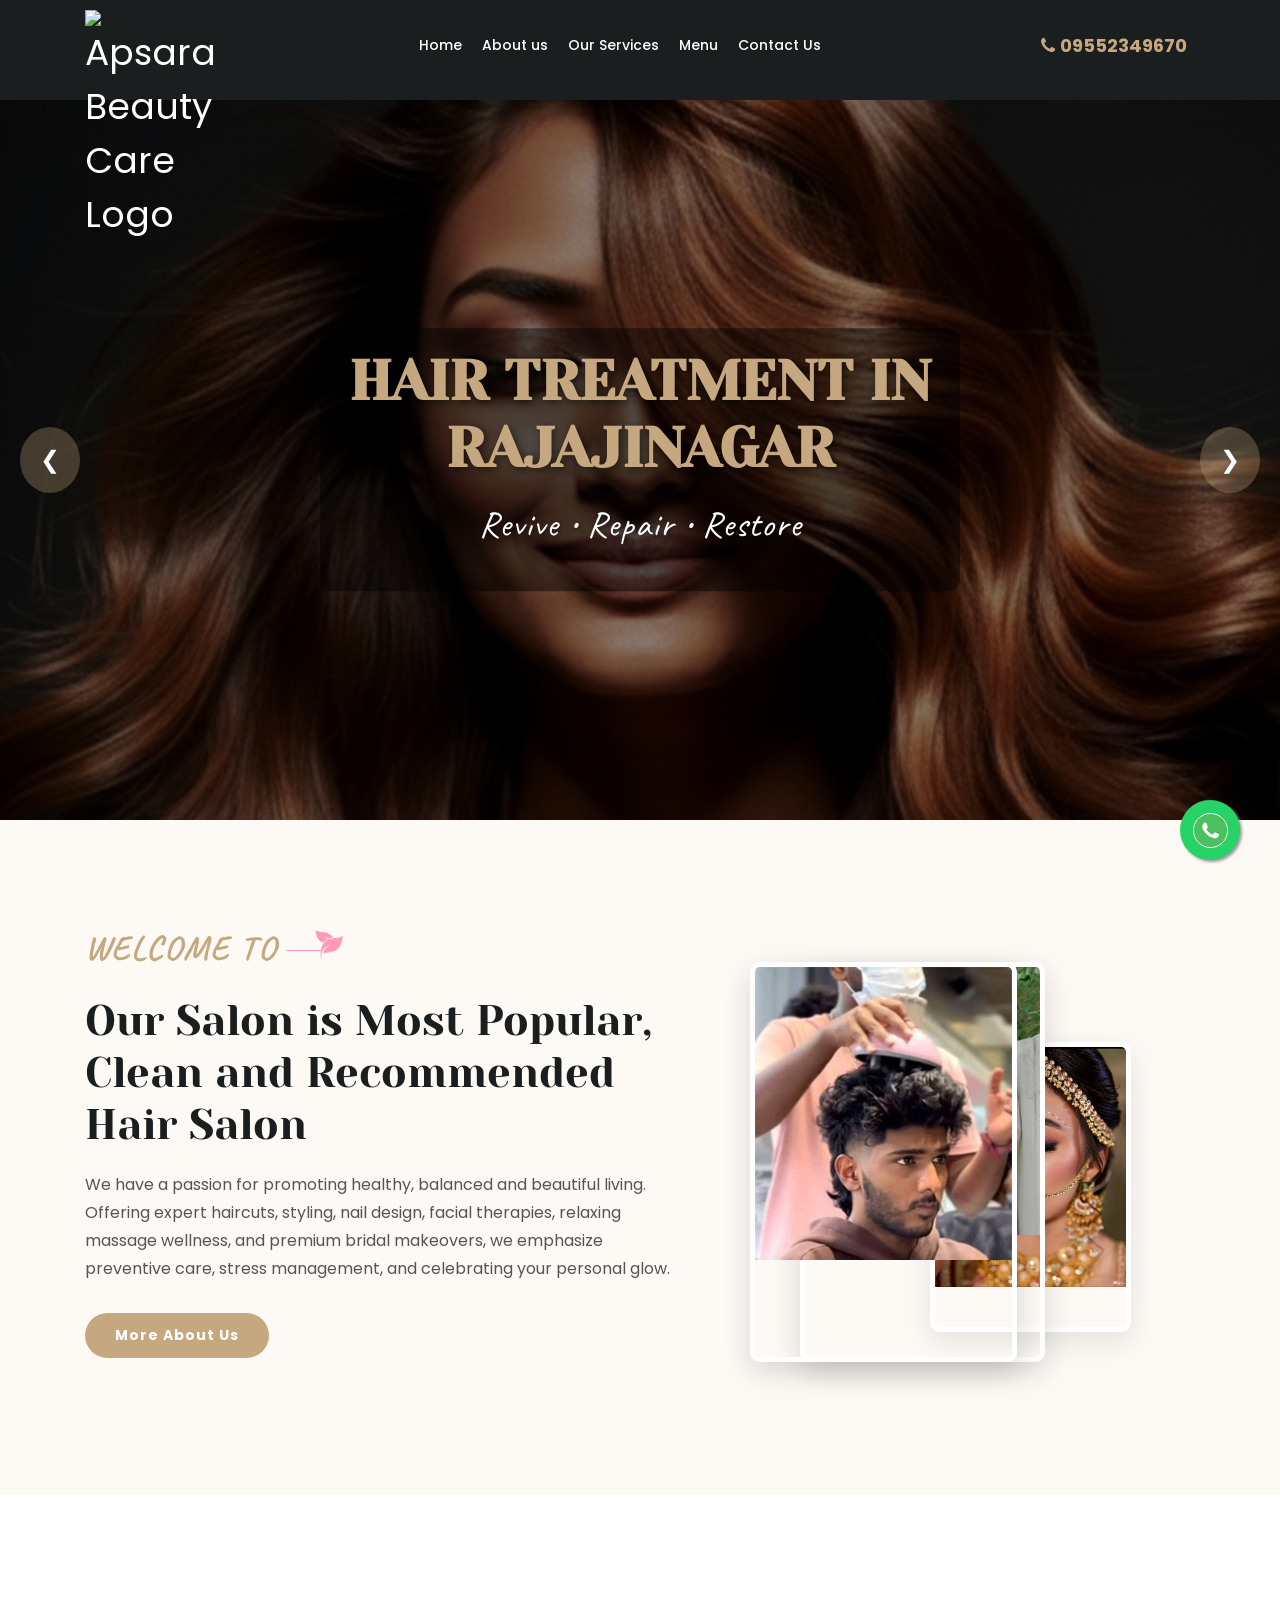
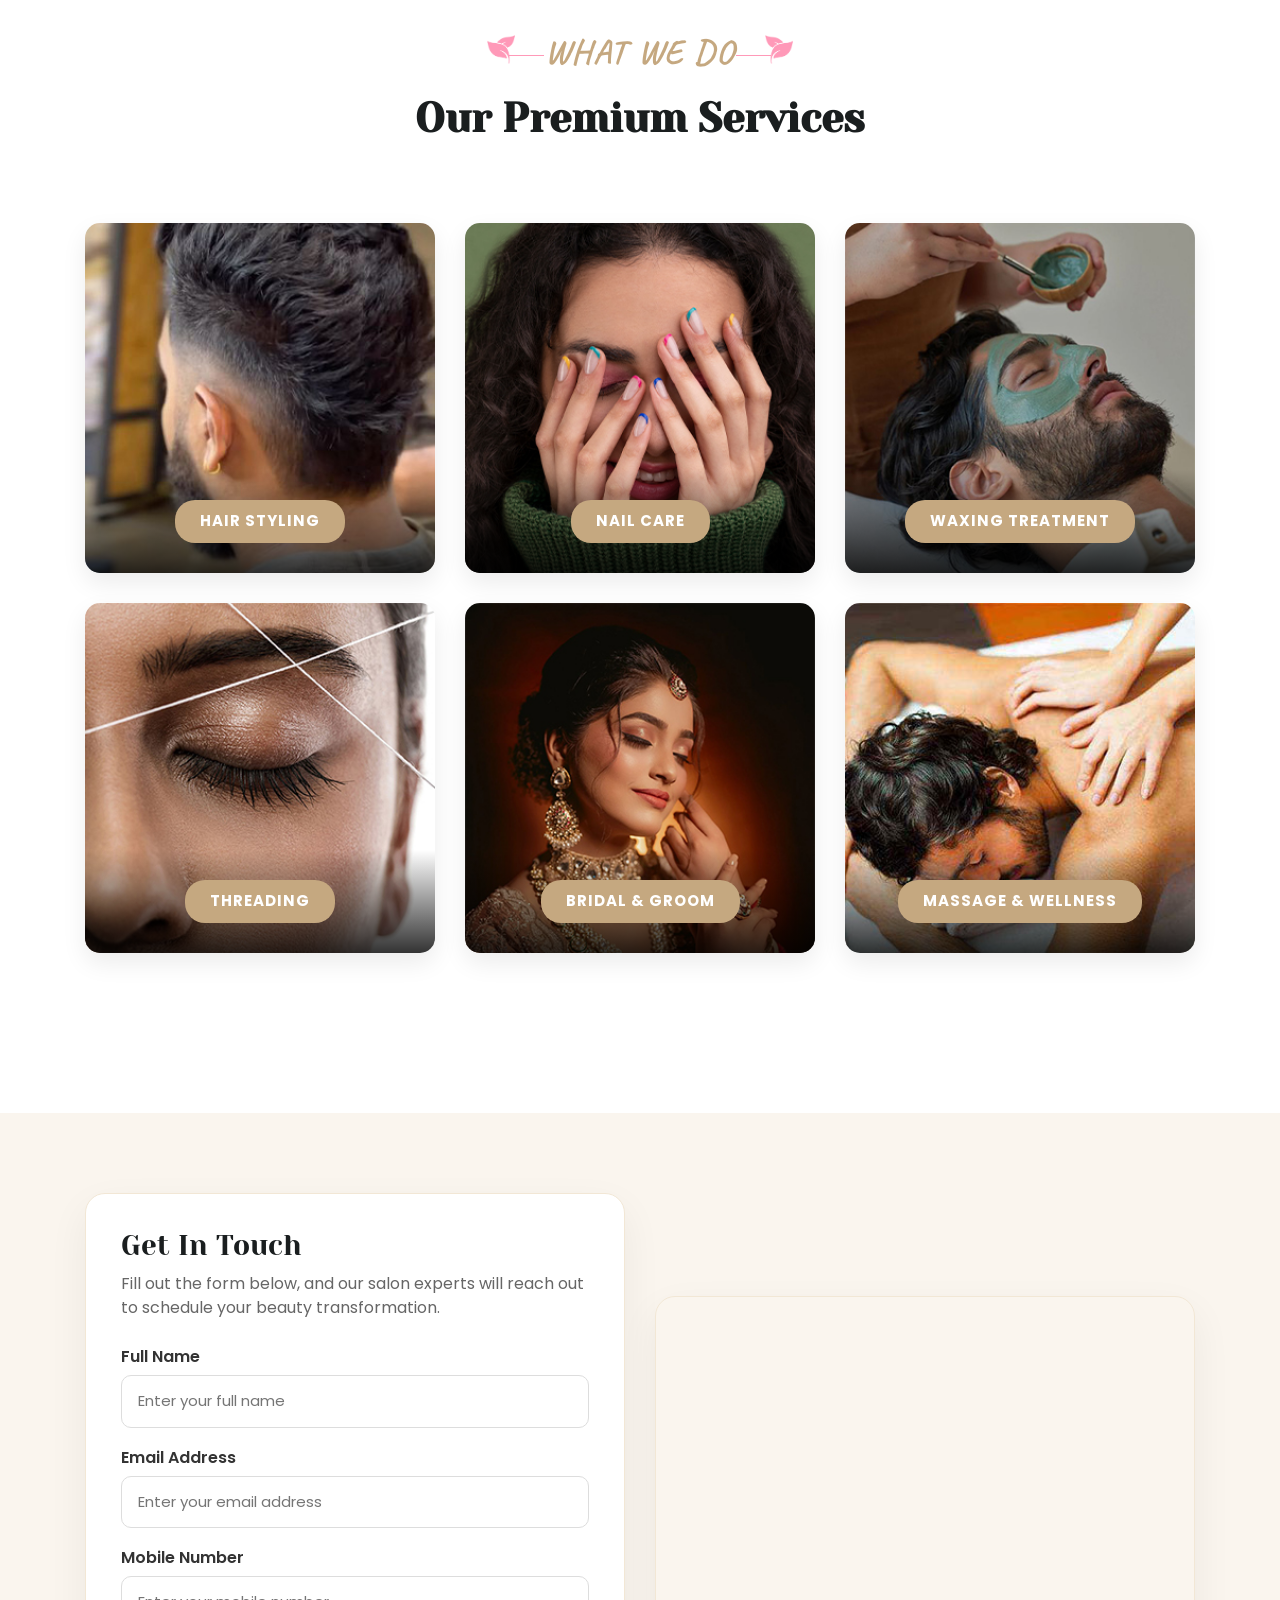
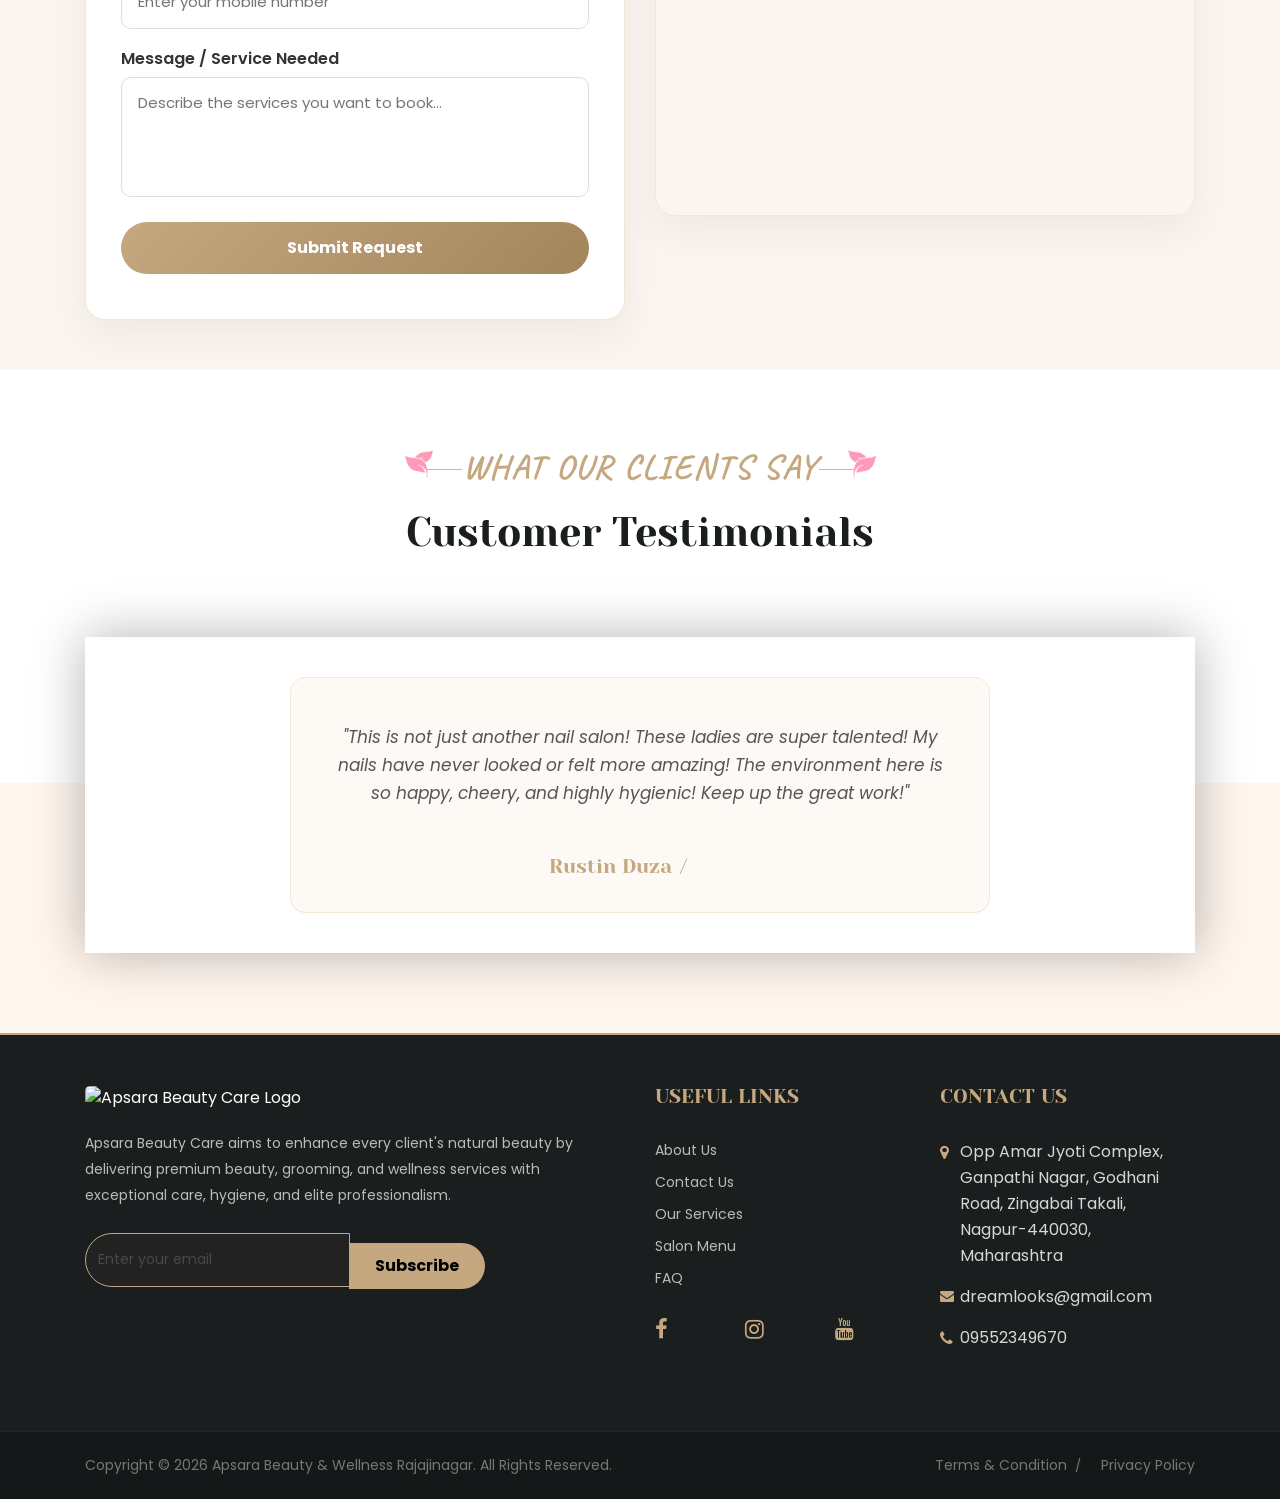
==== commit 460a2f78: "refactor: update branding by replacing logo assets and updating contact information across all pages" ====
--- a/index.html
+++ b/index.html
@@ -1,4 +1,4 @@
-﻿<!DOCTYPE html>
+<!DOCTYPE html>
 <html lang="en">
 
 <head>
@@ -340,9 +340,9 @@
                             <!-- Phone Call Link -->
                             <div class="extra-nav header-nav">
                                 <div class="extra-cell">
-                                    <a href="tel:+917026911133" class="text-gold px-2"
+                                    <a href="tel:09552349670" class="text-gold px-2"
                                         style="font-size: 18px; font-weight: bold; color: #c5a880 !important; text-decoration: none;">
-                                        <i class="fa fa-phone" style="margin-right: 5px;"></i>(+91) 70269 11133
+                                        <i class="fa fa-phone" style="margin-right: 5px;"></i>09552349670
                                     </a>
                                 </div>
                             </div>
@@ -617,7 +617,7 @@
                         <div class="col-lg-6 col-md-12 col-sm-12">
                             <div class="contact-map">
                                 <iframe
-                                    src="https://www.google.com/maps/embed?pb=!1m14!1m12!1m3!1d62201.36888911301!2d77.54085247384413!3d12.998338803625968!2m3!1f0!2f0!3f0!3m2!1i1024!2i768!4f13.1!5e0!3m2!1sen!2sin!4v1767880446849!5m2!1sen!2sin"
+                                    src="https://www.google.com/maps/embed?pb=!1m18!1m12!1m3!1d3719.7510875124467!2d79.06248178669243!3d21.20204483018849!2m3!1f0!2f0!3f0!3m2!1i1024!2i768!4f13.1!3m3!1m2!1s0x3bd4c145bbc79c85%3A0x1aa2bc0c990aacf1!2sDream%20Looks%20Hair%20and%20Beauty%20Salon%20(unisex)!5e0!3m2!1sen!2sin!4v1778927518579!5m2!1sen!2sin"
                                     allowfullscreen="" loading="lazy"
                                     referrerpolicy="no-referrer-when-downgrade"></iframe>
                             </div>
@@ -746,10 +746,9 @@
                                         Maharashtra</li>
                                     <li style="margin-bottom: 15px;"><i class="fa fa-envelope"
                                             style="color: #c5a880; margin-right: 10px; font-size: 14px;"></i>
-                                        apsaraunisexsalon2025@gmail.com</li>
+                                        dreamlooks@gmail.com</li>
                                     <li><i class="fa fa-phone"
-                                            style="color: #c5a880; margin-right: 10px; font-size: 16px;"></i>(+91)
-                                        7026911133</li>
+                                            style="color: #c5a880; margin-right: 10px; font-size: 16px;"></i>09552349670</li>
                                 </ul>
                             </div>
                         </div>
@@ -789,7 +788,7 @@
     </div>
 
     <!-- WhatsApp Floating Widget -->
-    <a href="https://wa.me/+917026911133" target="_blank" class="wa-float" aria-label="Chat on WhatsApp">
+    <a href="https://wa.me/919552349670" target="_blank" class="wa-float" aria-label="Chat on WhatsApp">
         <svg viewBox="0 0 24 24">
             <path
                 d="M17.472 14.382c-.297-.149-1.758-.867-2.03-.967-.273-.099-.472-.149-.67.149-.198.297-.768.967-.94 1.165-.173.198-.347.223-.644.074-.297-.149-1.255-.462-2.39-1.475-.883-.788-1.48-1.761-1.653-2.059-.173-.297-.018-.458.13-.606.134-.133.297-.347.446-.521.149-.173.198-.298.298-.497.099-.198.05-.372-.025-.521-.075-.148-.669-1.611-.916-2.207-.242-.579-.487-.501-.67-.51l-.57-.01c-.198 0-.52.074-.792.372-.272.297-1.04 1.016-1.04 2.479 0 1.462 1.065 2.875 1.213 3.074.149.198 2.095 3.2 5.077 4.487.71.306 1.263.489 1.694.626.712.227 1.36.195 1.872.118.571-.085 1.758-.718 2.007-1.413.248-.695.248-1.29.173-1.413-.074-.124-.272-.198-.57-.347z"
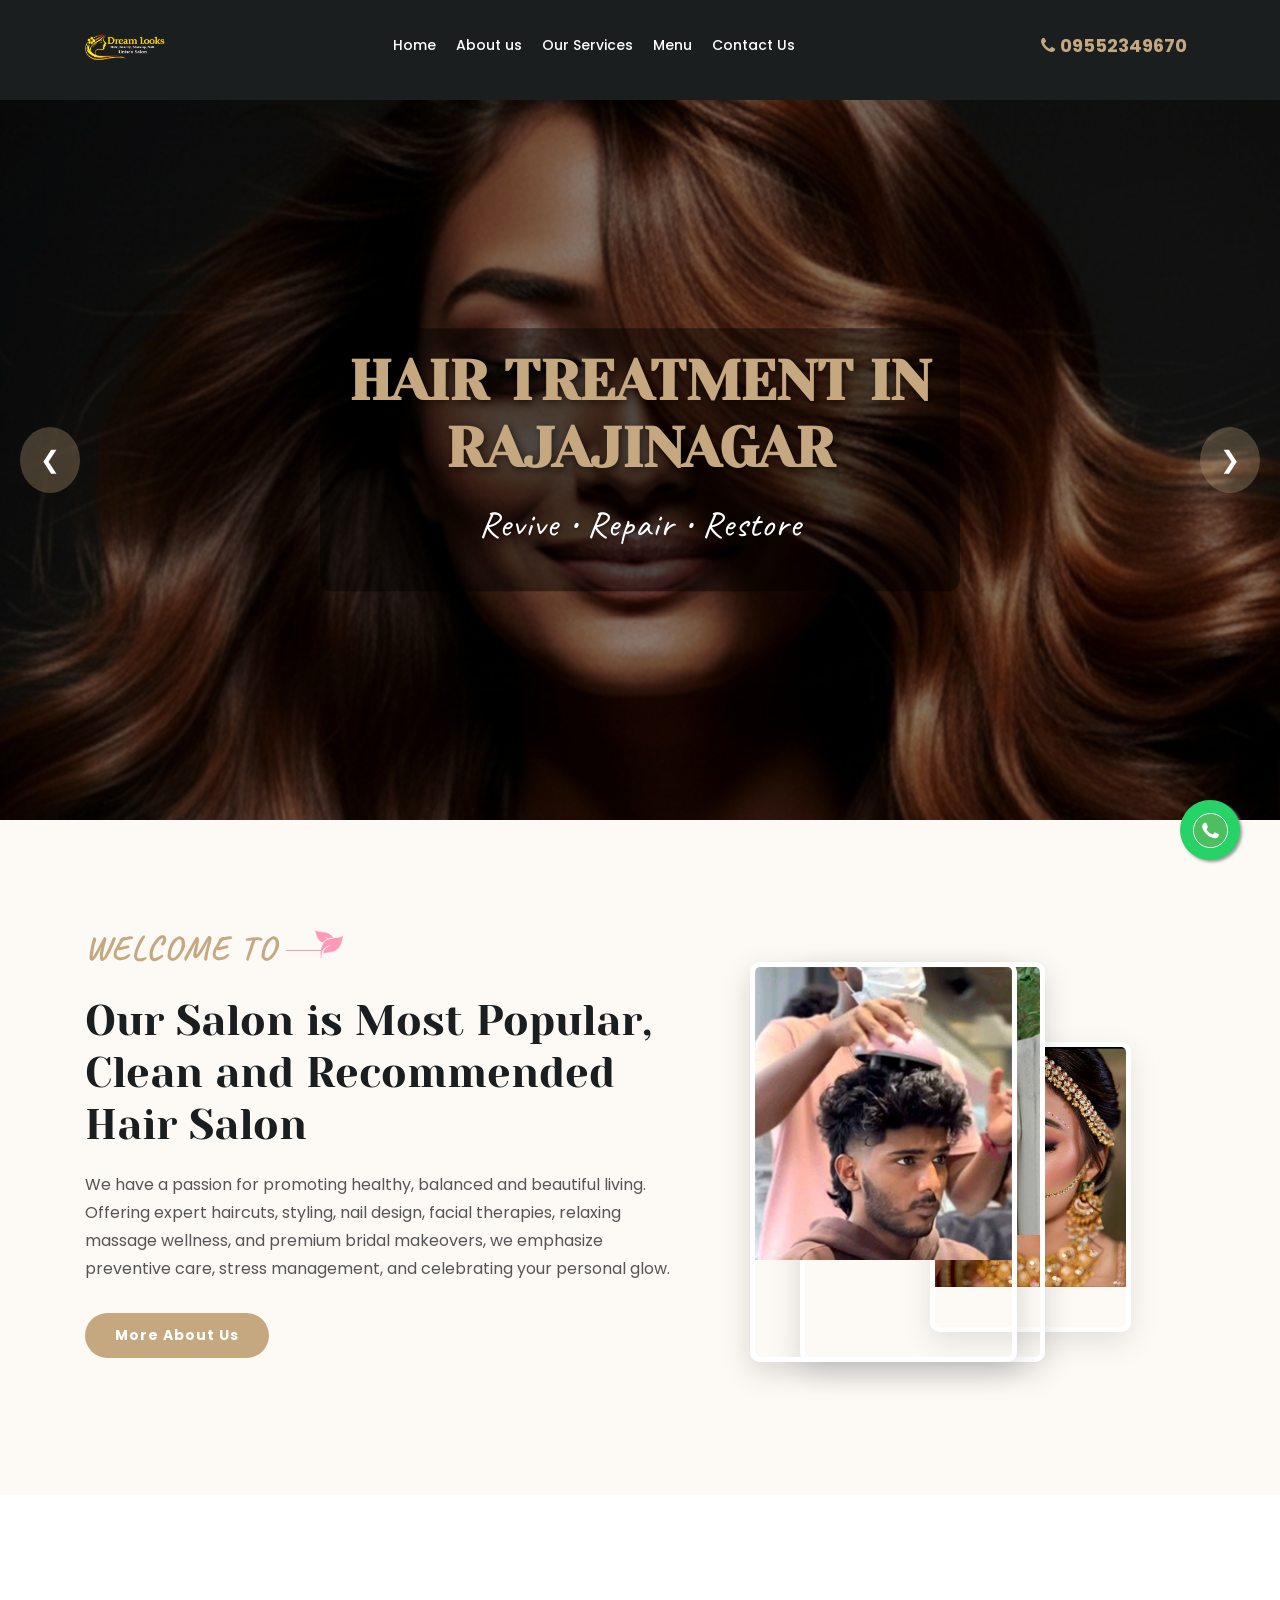
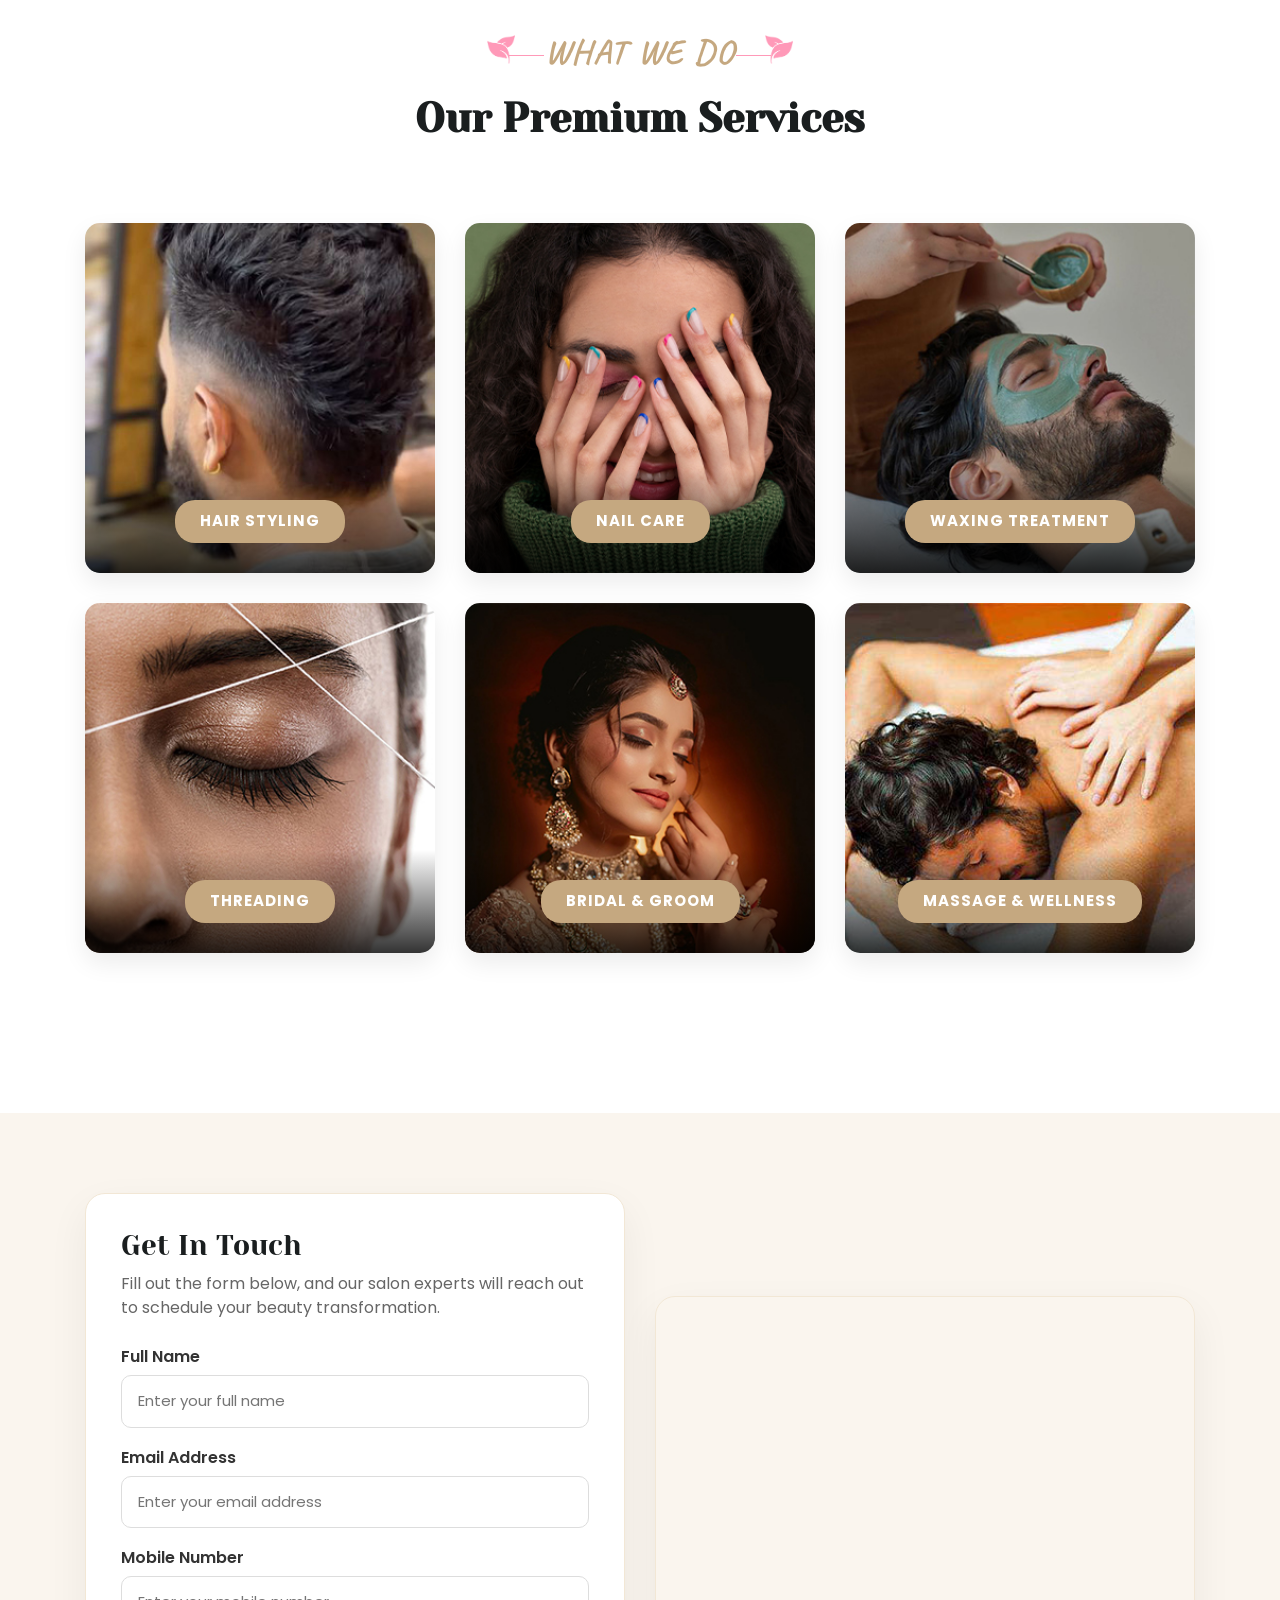
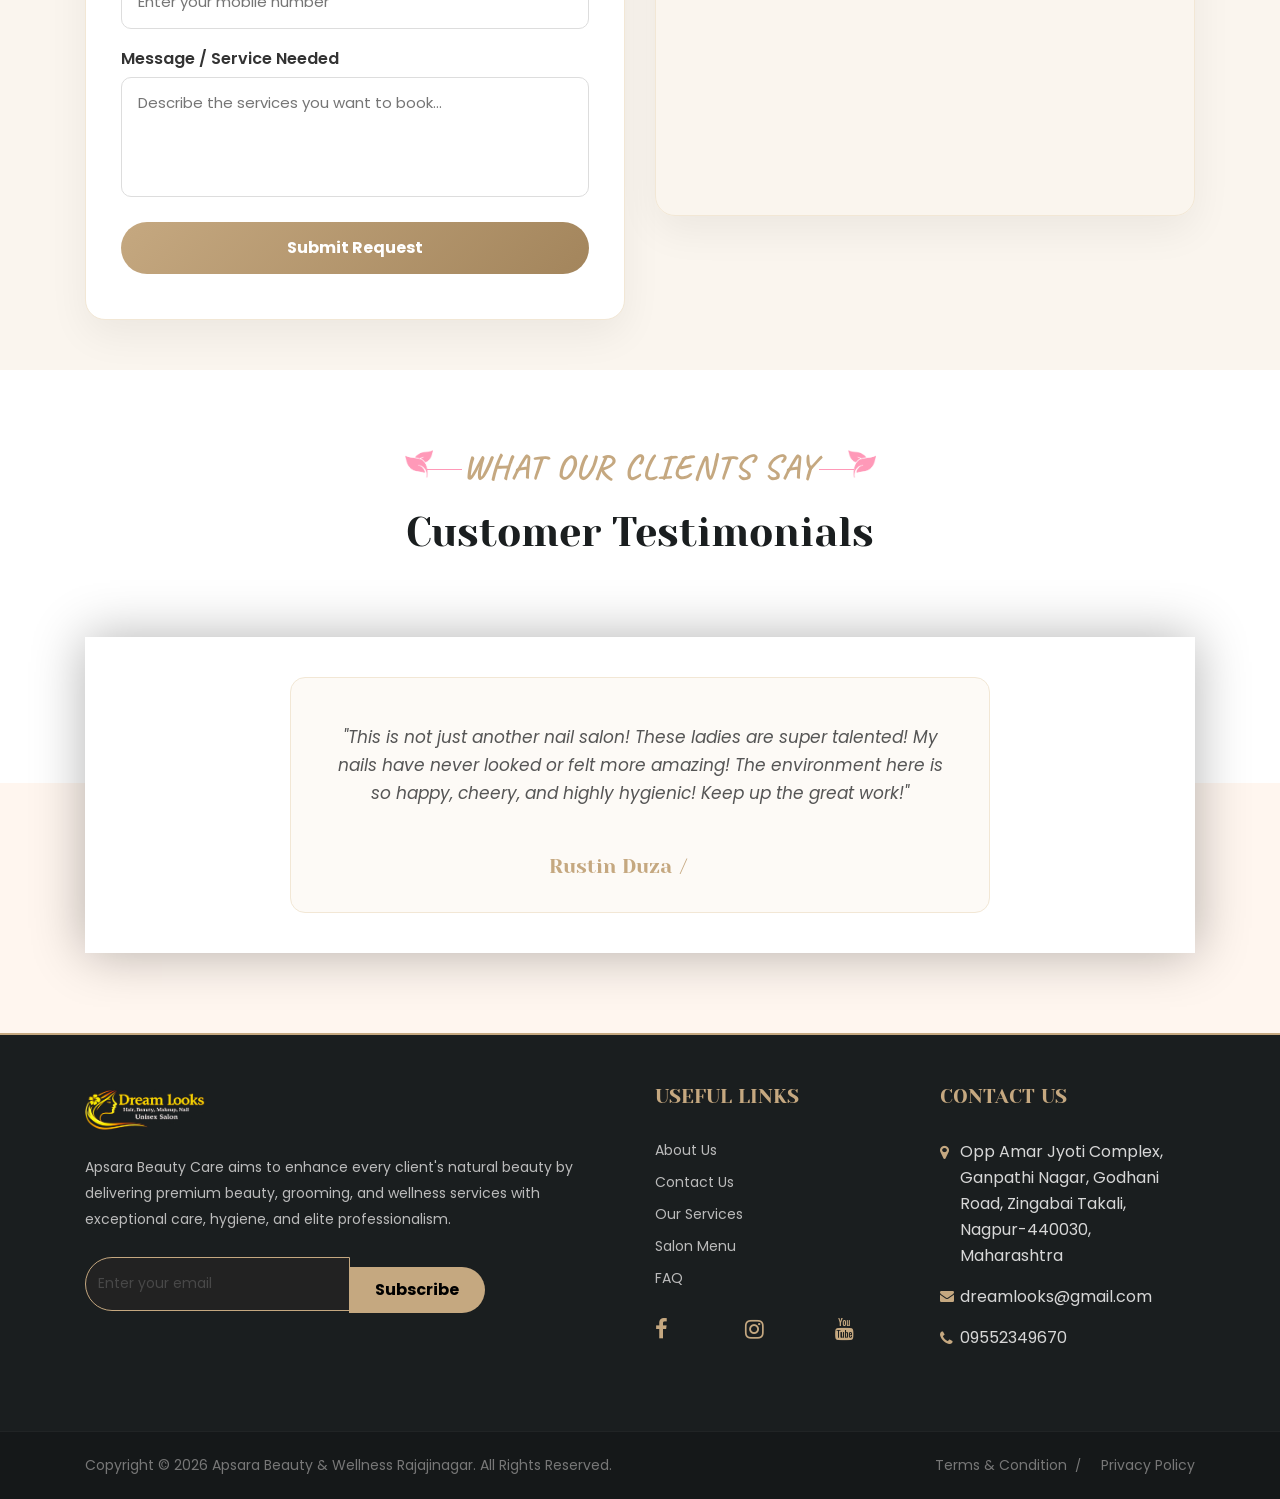
==== commit 24977e29: "chore: rebrand website assets and text from Apsara Beauty Care to Dream Looks Unisex Salon" ====
--- a/index.html
+++ b/index.html
@@ -11,7 +11,7 @@
     <meta name="description"
         content="Apsara Beauty Care in Rajajinagar, Bangalore offers premium beauty treatments, professional spa services, and organic skincare. Experience expert facials, bridal makeup, and personalized beauty solutions. Book your appointment today!">
 
-    <link rel="icon" href="https://www.apsarabeautycare.com/images/home/main logo_page-0001.jpg" type="image/x-icon">
+    <link rel="icon" href="images/dreamlooks-logo.png" type="image/x-icon">
     <link rel="shortcut icon" type="image/x-icon" href="https://www.apsarabeautycare.com/images/favicon.png">
 
     <title>Salon in Rajajinagar Bangalore – Haircuts, Bridal Makeup &amp; Skin Care Services</title>
@@ -322,8 +322,8 @@
                             <div class="logo-header">
                                 <div class="logo-header-inner logo-header-one">
                                     <a href="index.html">
-                                        <img src="https://www.apsarabeautycare.com/images/home/main logo_page-0001.jpg"
-                                            alt="Apsara Beauty Care Logo">
+                                        <img src="images/dreamlooks-logo.png"
+                                            alt="Dream Looks Logo">
                                     </a>
                                 </div>
                             </div>
@@ -672,8 +672,8 @@
                             <div class="widget widget_about">
                                 <div class="logo-footer clearfix p-b20">
                                     <a href="index.html">
-                                        <img src="https://www.apsarabeautycare.com/images/home/main logo_page-0001.jpg"
-                                            alt="Apsara Beauty Care Logo" style="width: 120px; border-radius: 5px;">
+                                        <img src="images/dreamlooks-logo.png"
+                                            alt="Dream Looks Logo" style="width: 120px; border-radius: 5px;">
                                     </a>
                                 </div>
                                 <p style="color: #bbb; line-height: 26px; margin-bottom: 25px;">
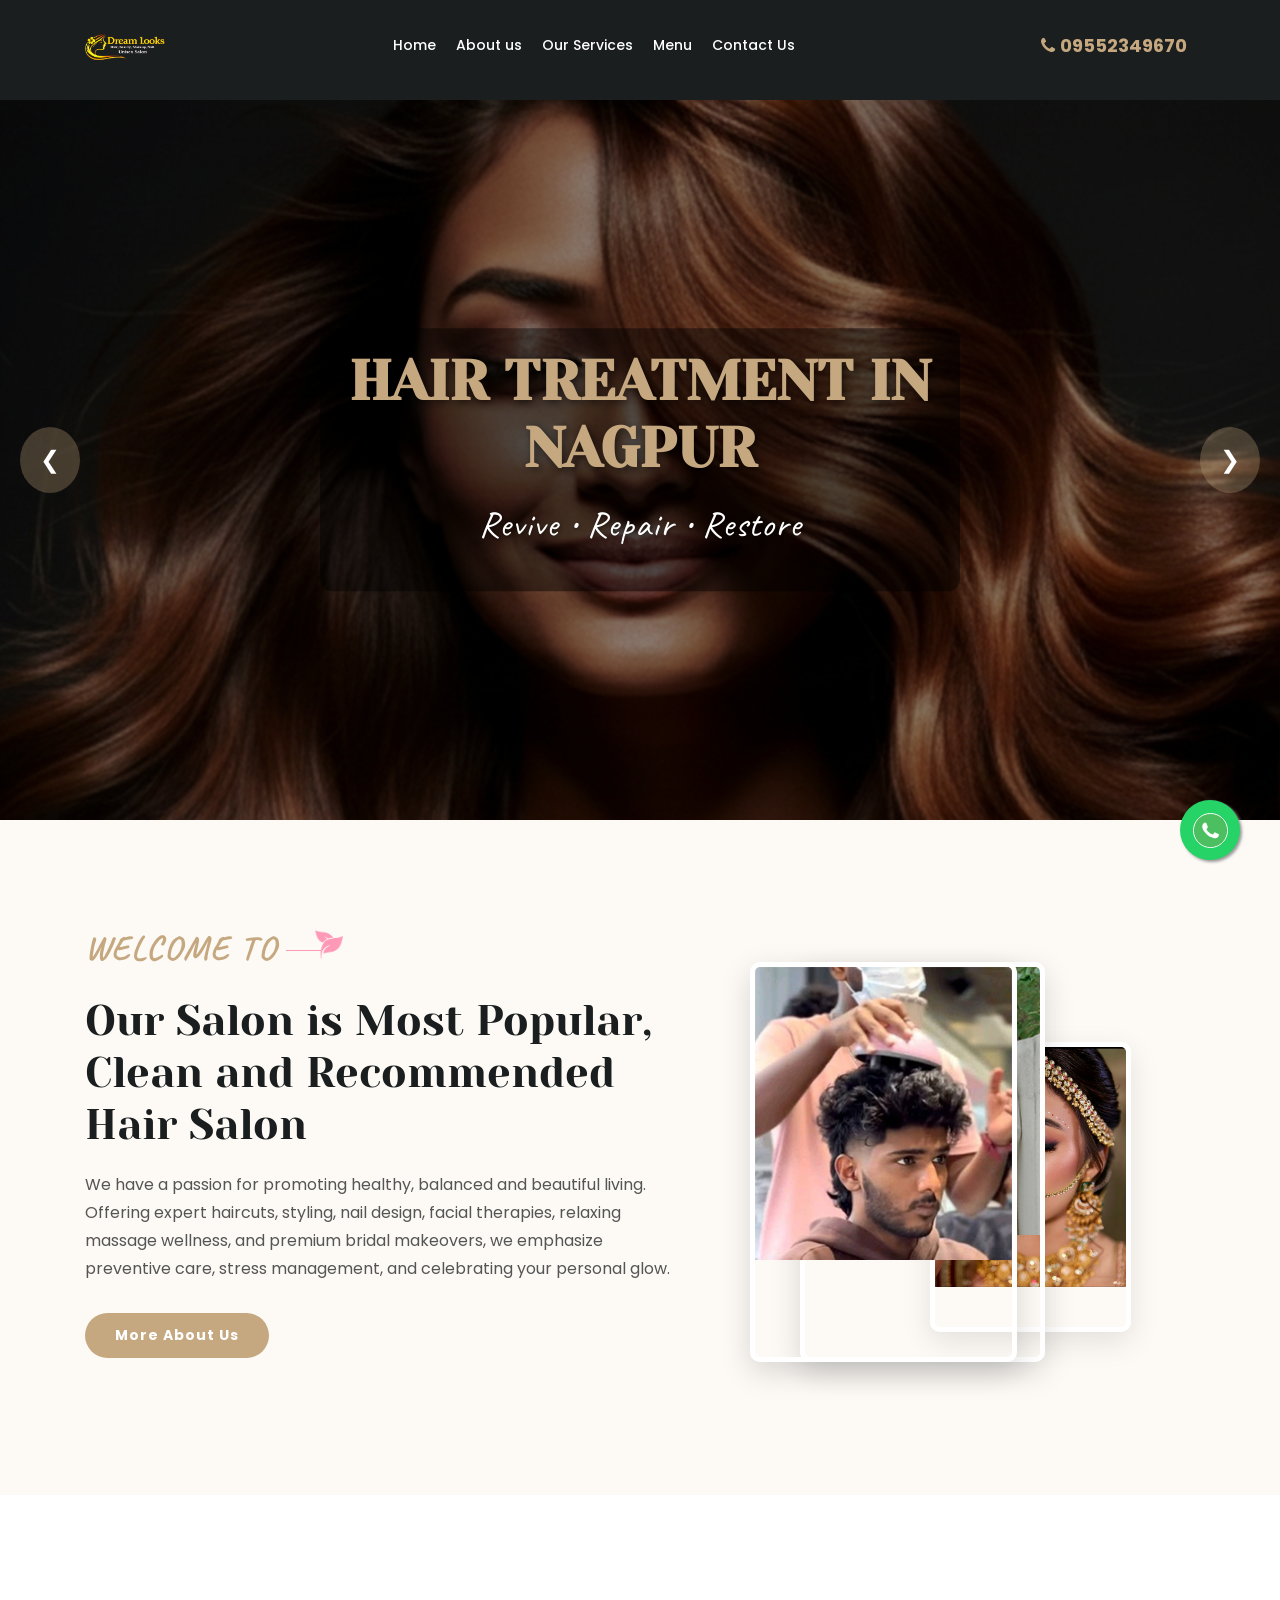
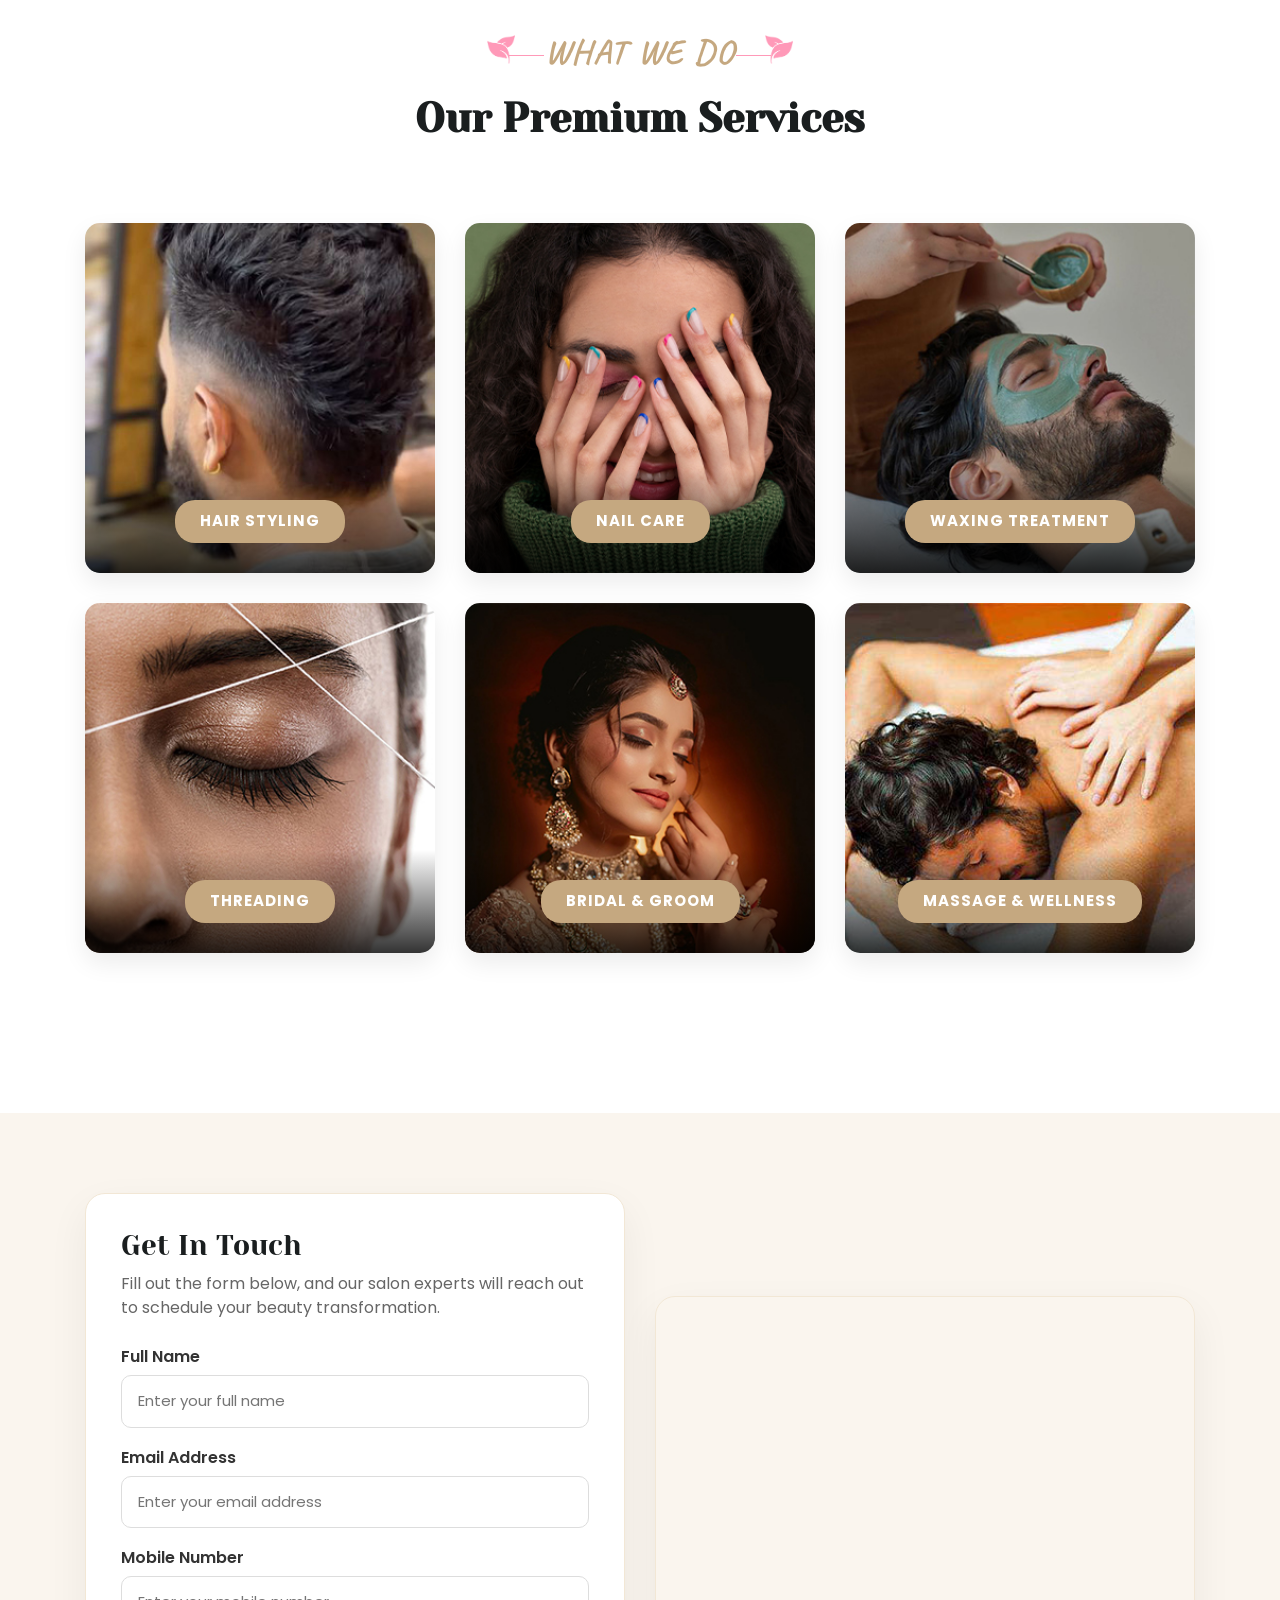
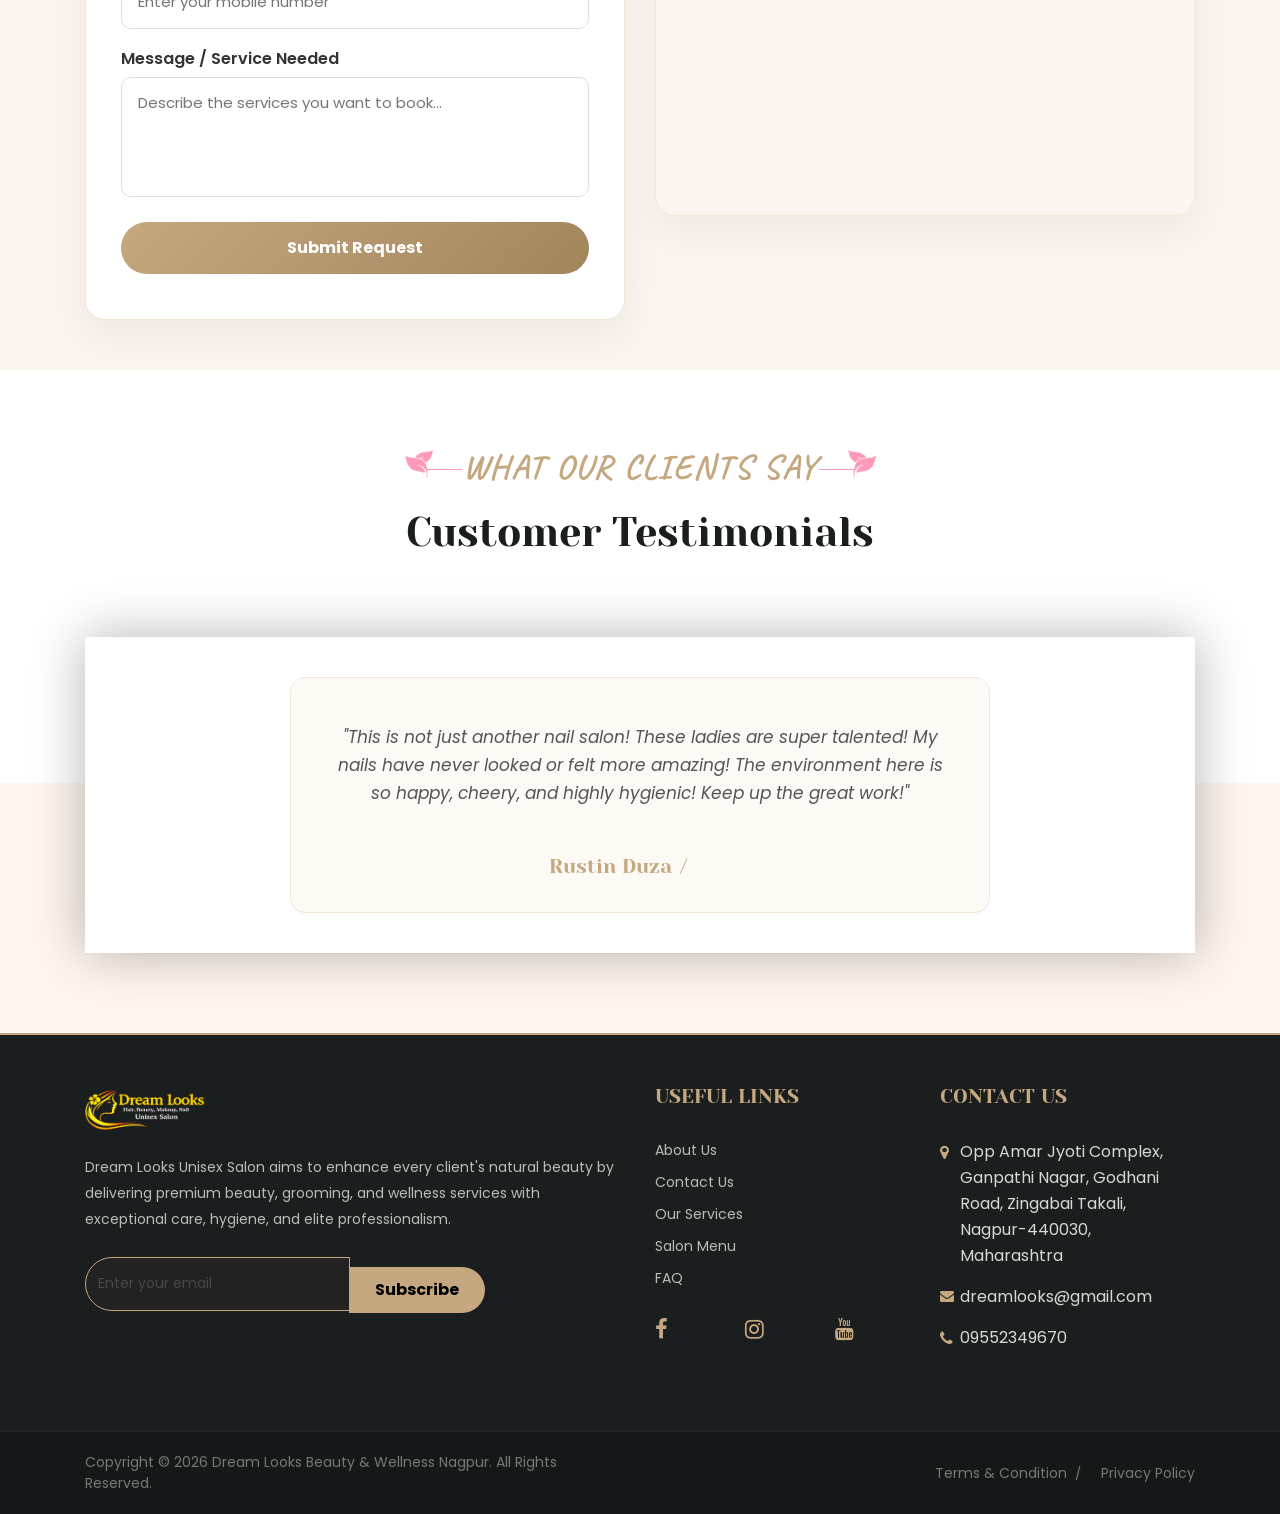
==== commit e3b6184b: "refactor: rebrand website content, assets, and metadata from Apsara Beauty Care to Dream Looks Unise" ====
--- a/index.html
+++ b/index.html
@@ -5,16 +5,16 @@
     <meta charset="utf-8">
     <meta http-equiv="X-UA-Compatible" content="IE=edge">
     <meta name="keywords"
-        content="Apsara Beauty Care Rajajinagar, beauty care Rajajinagar, beauty salon Rajajinagar Bangalore, spa in Rajajinagar, skincare clinic Rajajinagar, beauty parlour Rajajinagar, best beauty salon Rajajinagar, facial treatment Rajajinagar, bridal makeup Rajajinagar, professional spa services Bangalore, organic skincare, beauty treatments West Bangalore">
-    <meta name="author" content="Apsara Beauty Care">
+        content="Dream Looks Unisex Salon Nagpur, beauty care Nagpur, beauty salon Nagpur, spa in Nagpur, skincare clinic Nagpur, beauty parlour Nagpur, best beauty salon Nagpur, facial treatment Nagpur, bridal makeup Nagpur, professional spa services Nagpur, organic skincare Nagpur, beauty treatments Nagpur">
+    <meta name="author" content="Dream Looks Unisex Salon">
     <meta name="robots" content="index, follow">
     <meta name="description"
-        content="Apsara Beauty Care in Rajajinagar, Bangalore offers premium beauty treatments, professional spa services, and organic skincare. Experience expert facials, bridal makeup, and personalized beauty solutions. Book your appointment today!">
+        content="Dream Looks Unisex Salon in Nagpur offers premium beauty treatments, professional spa services, and organic skincare. Experience expert facials, bridal makeup, and personalized beauty solutions. Book your appointment today!">
 
     <link rel="icon" href="images/dreamlooks-logo.png" type="image/x-icon">
-    <link rel="shortcut icon" type="image/x-icon" href="https://www.apsarabeautycare.com/images/favicon.png">
-
-    <title>Salon in Rajajinagar Bangalore – Haircuts, Bridal Makeup &amp; Skin Care Services</title>
+    <link rel="shortcut icon" type="image/x-icon" href="images/dreamlooks-logo.png">
+
+    <title>Dream Looks Unisex Salon Nagpur – Haircuts, Bridal Makeup &amp; Skin Care Services</title>
 
     <meta name="viewport" content="width=device-width, initial-scale=1">
 
@@ -28,9 +28,9 @@
     <link rel="stylesheet" type="text/css" href="css/style.css">
     <link rel="stylesheet" type="text/css" href="css/flaticon.min.css">
     <link rel="stylesheet" type="text/css"
-        href="https://www.apsarabeautycare.com/plugins/revolution/revolution/css/settings.css">
+        href="plugins/revolution/revolution/css/settings.css">
     <link rel="stylesheet" type="text/css"
-        href="https://www.apsarabeautycare.com/plugins/revolution/revolution/css/navigation.css">
+        href="plugins/revolution/revolution/css/navigation.css">
 
     <link href="https://fonts.googleapis.com/css?family=Yeseva+One&amp;display=swap" rel="stylesheet">
     <link href="https://fonts.googleapis.com/css?family=Caveat:400,700&amp;display=swap" rel="stylesheet">
@@ -383,7 +383,7 @@
                 <div class="slide active">
                     <img src="images/banner/hairtreatment.jpg" alt="Hair Treatment">
                     <div class="slide-content">
-                        <h1>Hair Treatment in Rajajinagar</h1>
+                        <h1>Hair Treatment in Nagpur</h1>
                         <p>Revive • Repair • Restore</p>
                     </div>
                 </div>
@@ -391,16 +391,16 @@
                 <div class="slide">
                     <img src="images/colarge/bridalbanner.jpg" alt="Bridal Makeup">
                     <div class="slide-content">
-                        <h1>Bridal Makeup in Rajajinagar</h1>
+                        <h1>Bridal Makeup in Nagpur</h1>
                         <p>Your Perfect Wedding Look</p>
                     </div>
                 </div>
                 <!-- Slide 3 -->
                 <div class="slide">
-                    <img src="https://www.apsarabeautycare.com/images/banner/massagebanner (2).jpg"
+                    <img src="images/banner/massagebanner (2).jpg"
                         alt="Relaxing Massage">
                     <div class="slide-content">
-                        <h1>Relaxing Massage in Rajajinagar</h1>
+                        <h1>Relaxing Massage in Nagpur</h1>
                         <p>Feel the Calm &amp; Comfort</p>
                     </div>
                 </div>
@@ -475,7 +475,7 @@
 
         <!-- SERVICES GRID SECTION -->
         <div class="section-full p-t80 p-b70 bg-white bg-no-repeat bg-top-right"
-            style="background-image:url(https://www.apsarabeautycare.com/images/background/bubble-bg.png)">
+            style="background-image:url(images/background/bubble-bg.png)">
             <section class="services">
                 <div class="container">
                     <div class="center wt-small-separator-outer section-head text-center m-b50">
@@ -642,7 +642,7 @@
                 </div>
 
                 <div class="section-content testimonial-home bg-cover"
-                    style="background-image:url(https://www.apsarabeautycare.com/images/background/add-bg.png)">
+                    style="background-image:url(images/background/add-bg.png)">
                     <div class="testimonial-2">
                         <div class="testimonial-content">
                             <div class="testimonial-text">
@@ -677,7 +677,7 @@
                                     </a>
                                 </div>
                                 <p style="color: #bbb; line-height: 26px; margin-bottom: 25px;">
-                                    Apsara Beauty Care aims to enhance every client's natural beauty by delivering
+                                    Dream Looks Unisex Salon aims to enhance every client's natural beauty by delivering
                                     premium beauty, grooming, and wellness services with exceptional care, hygiene, and
                                     elite professionalism.
                                 </p>
@@ -723,7 +723,7 @@
                                             style="color: #c5a880; font-size: 22px;"><i class="fa fa-facebook"></i></a>
                                     </li>
                                     <li style="margin-right: 15px;"><a
-                                            href="https://www.instagram.com/salon_rajajinagar?igsh=dTg0MzBpd2xlc2pu"
+                                            href="javascript:void(0);"
                                             target="_blank" style="color: #c5a880; font-size: 22px;"><i
                                                 class="fa fa-instagram"></i></a></li>
                                     <li><a href="javascript:void(0);" style="color: #c5a880; font-size: 22px;"><i
@@ -762,8 +762,8 @@
                 <div class="container">
                     <div class="row align-items-center">
                         <div class="col-md-6 text-center text-md-left">
-                            <span class="copyrights-text" style="color: #777; font-size: 14px;">Copyright © 2026 Apsara
-                                Beauty &amp; Wellness Rajajinagar. All Rights Reserved.</span>
+                            <span class="copyrights-text" style="color: #777; font-size: 14px;">Copyright © 2026 Dream Looks
+                                Beauty &amp; Wellness Nagpur. All Rights Reserved.</span>
                         </div>
                         <div class="col-md-6 text-center text-md-right mt-2 mt-md-0">
                             <ul class="copyrights-nav"
